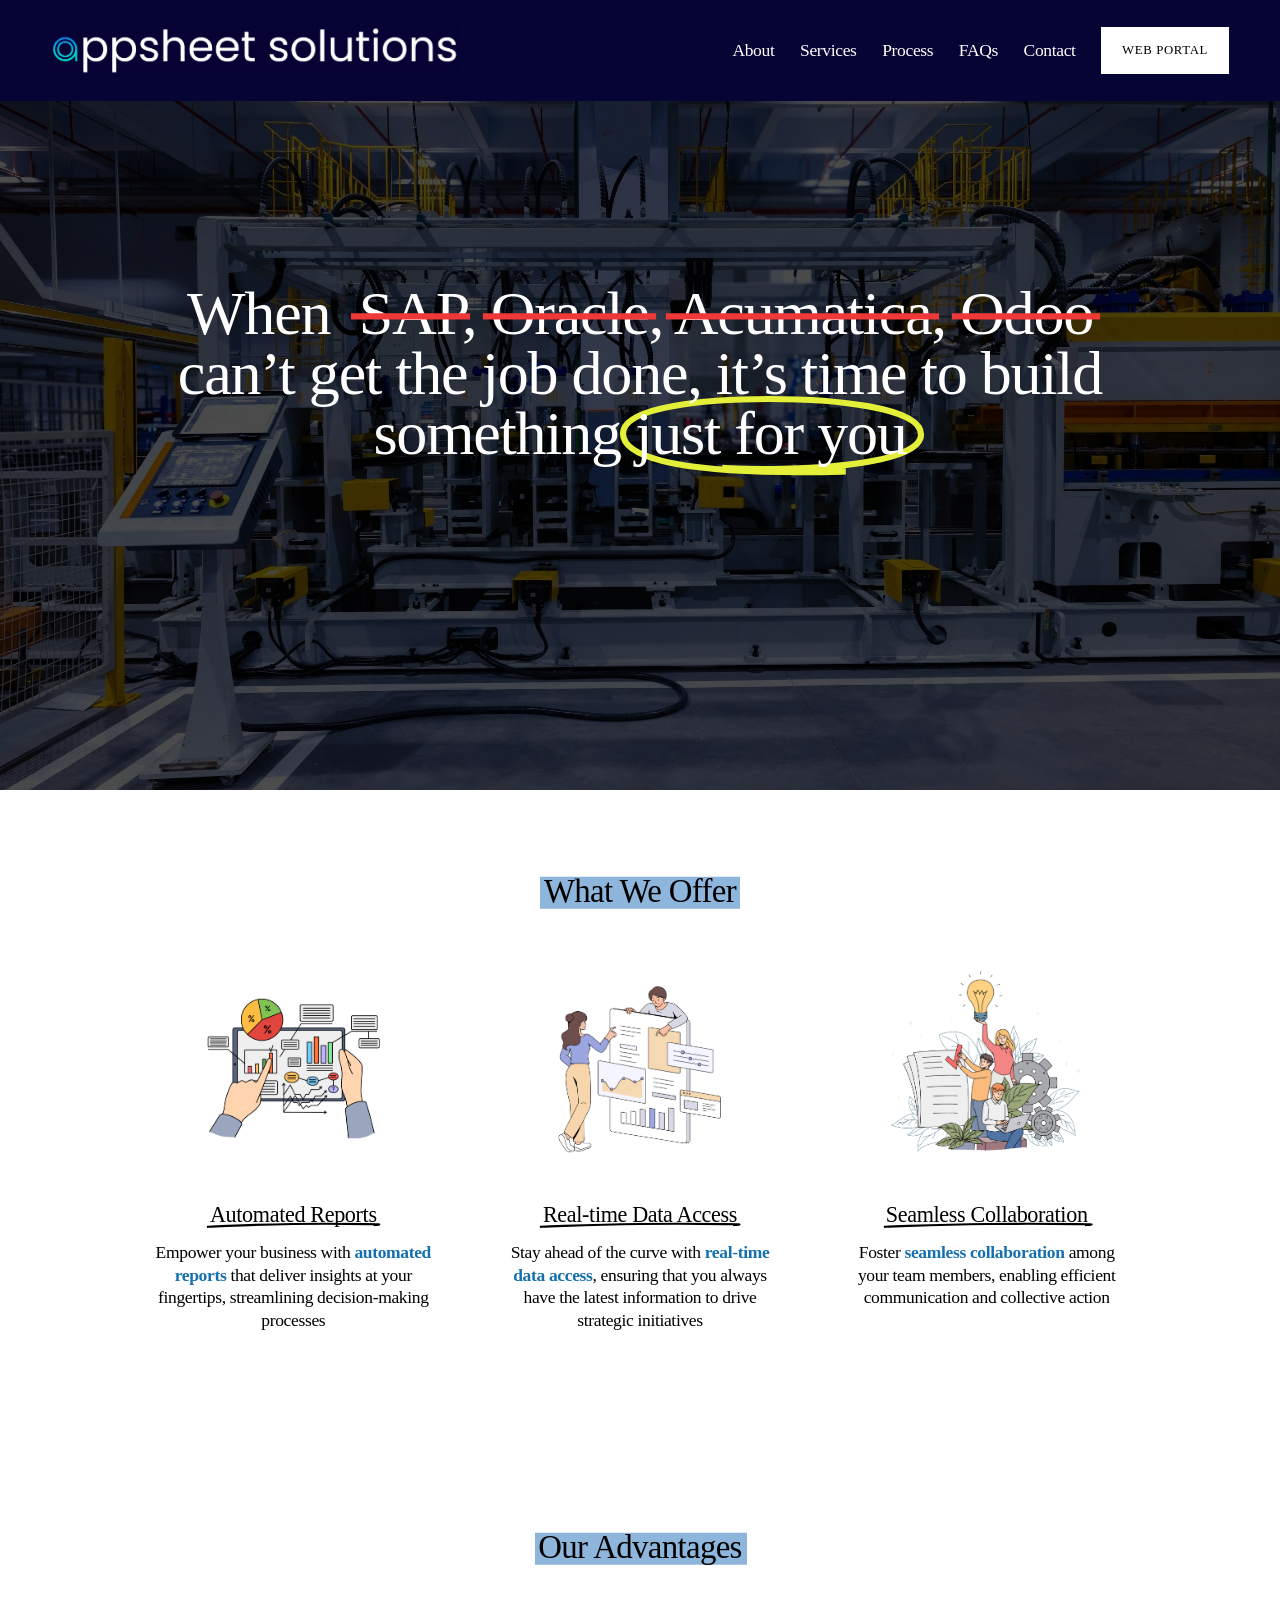
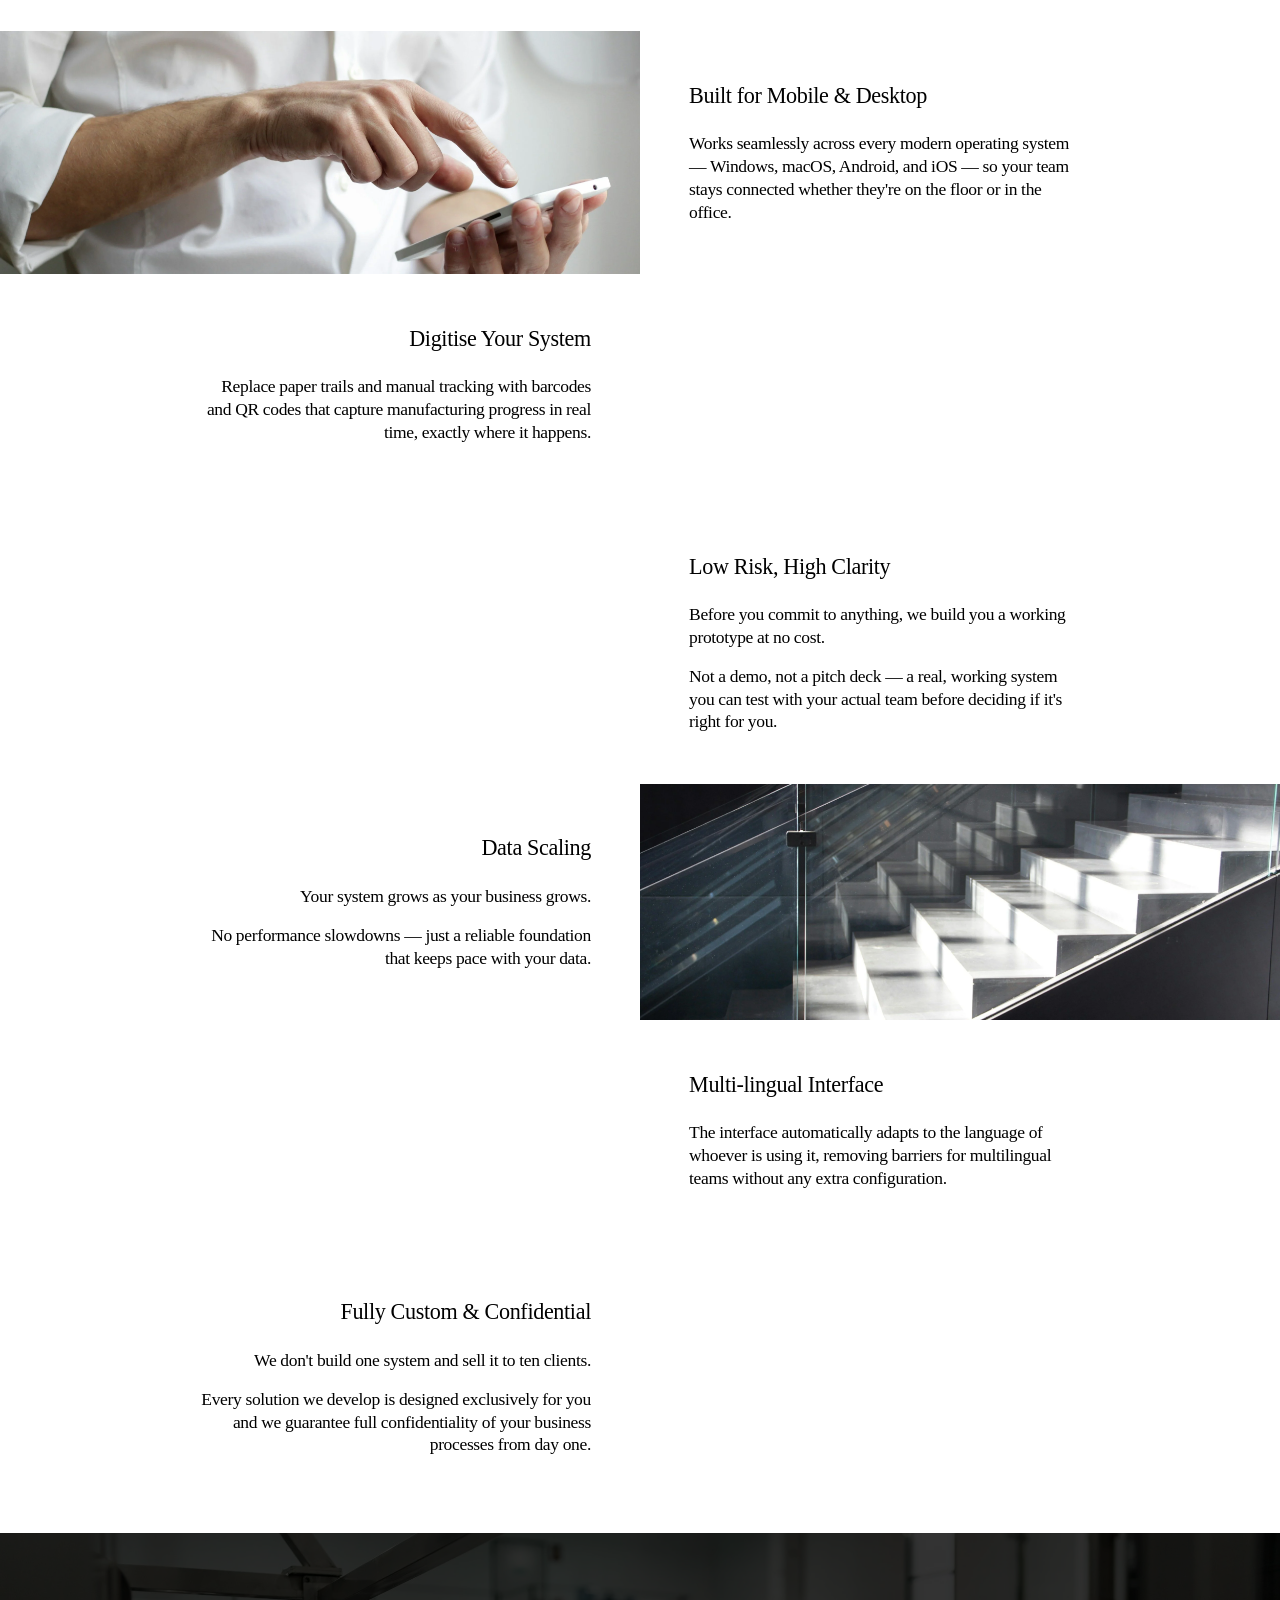
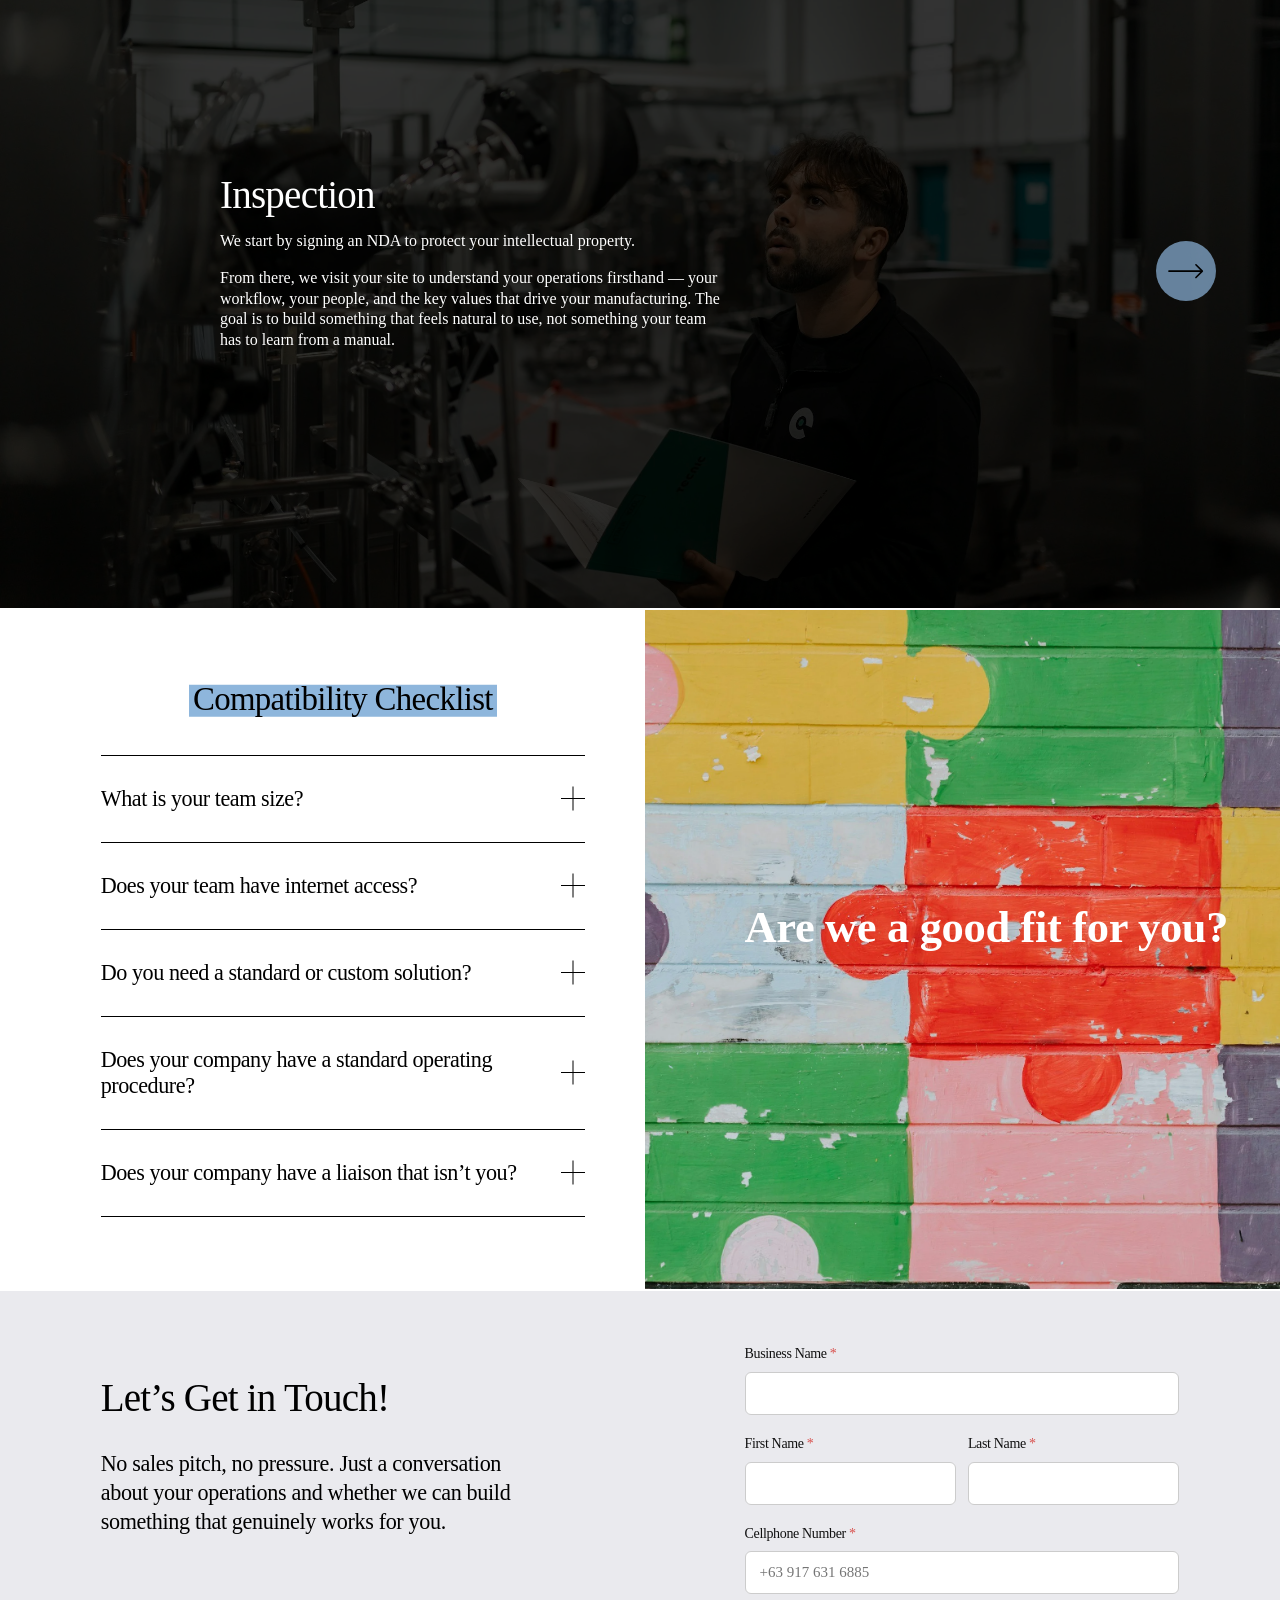
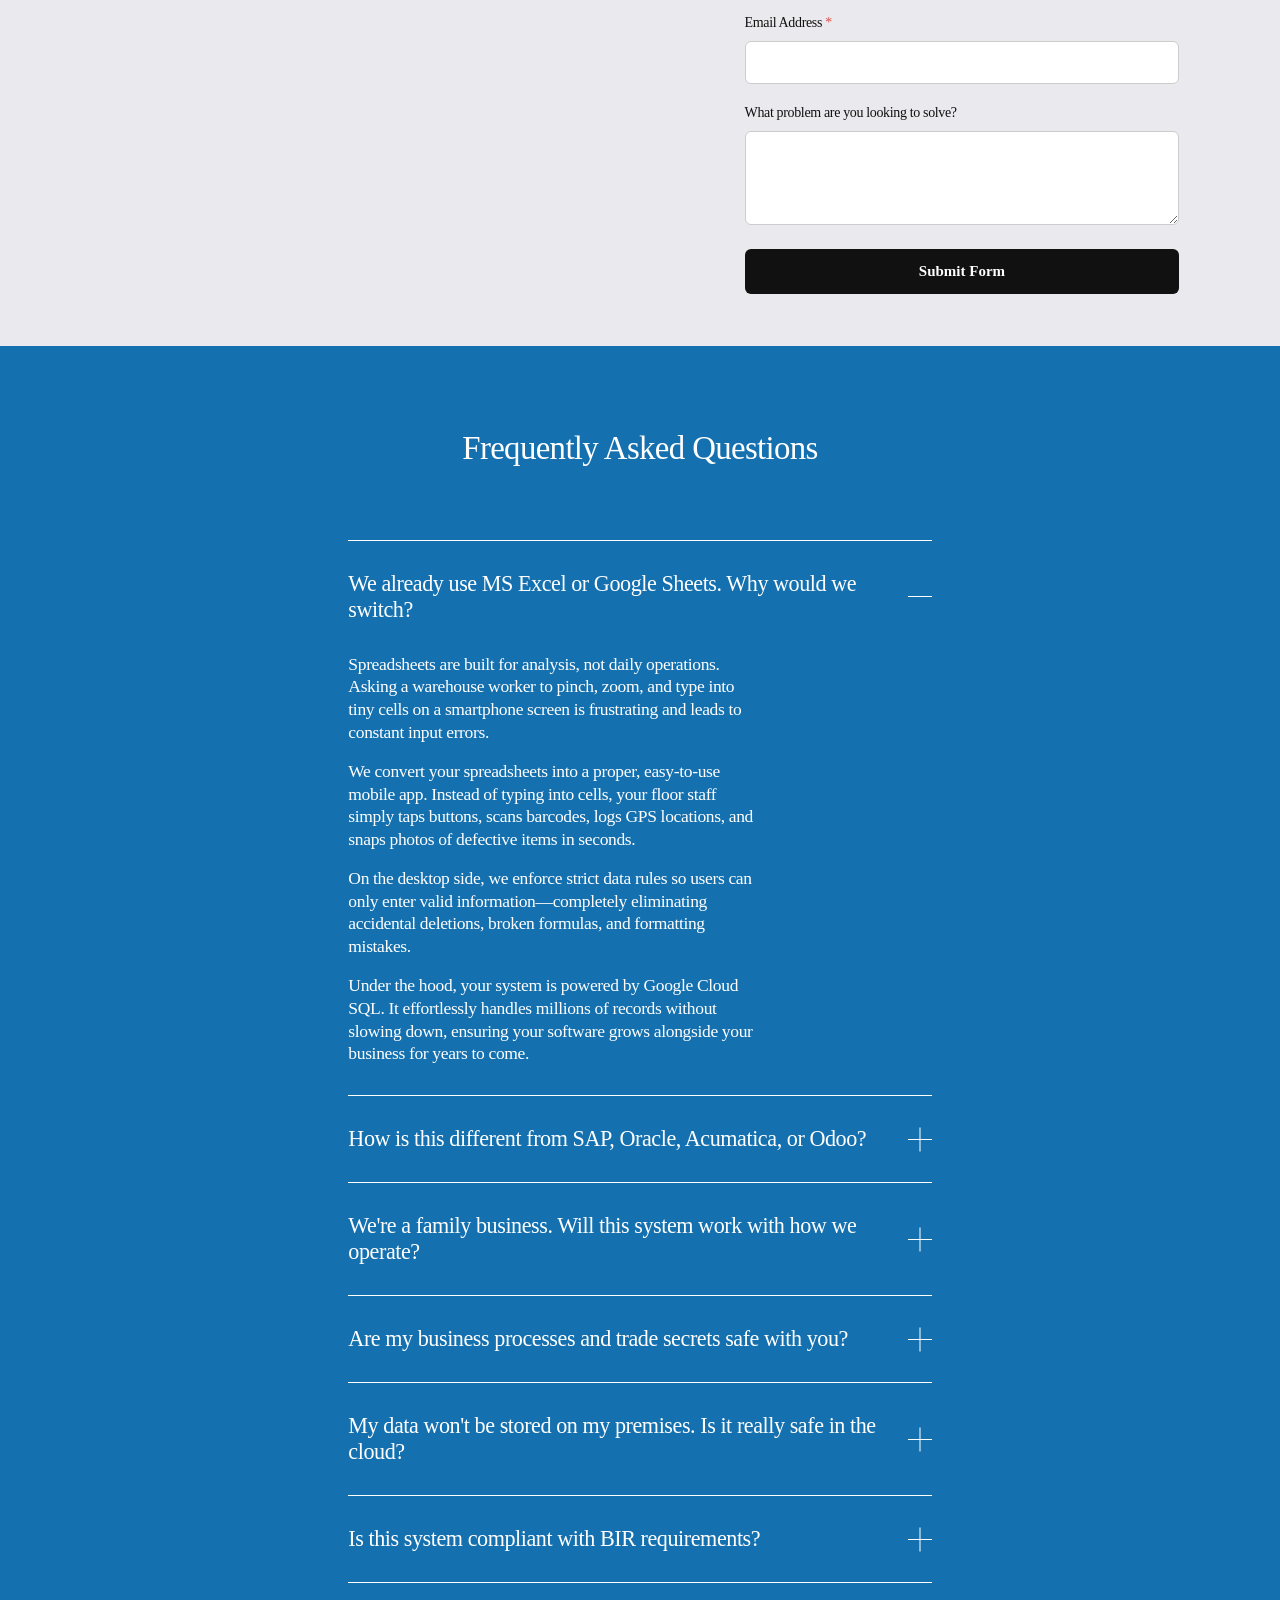
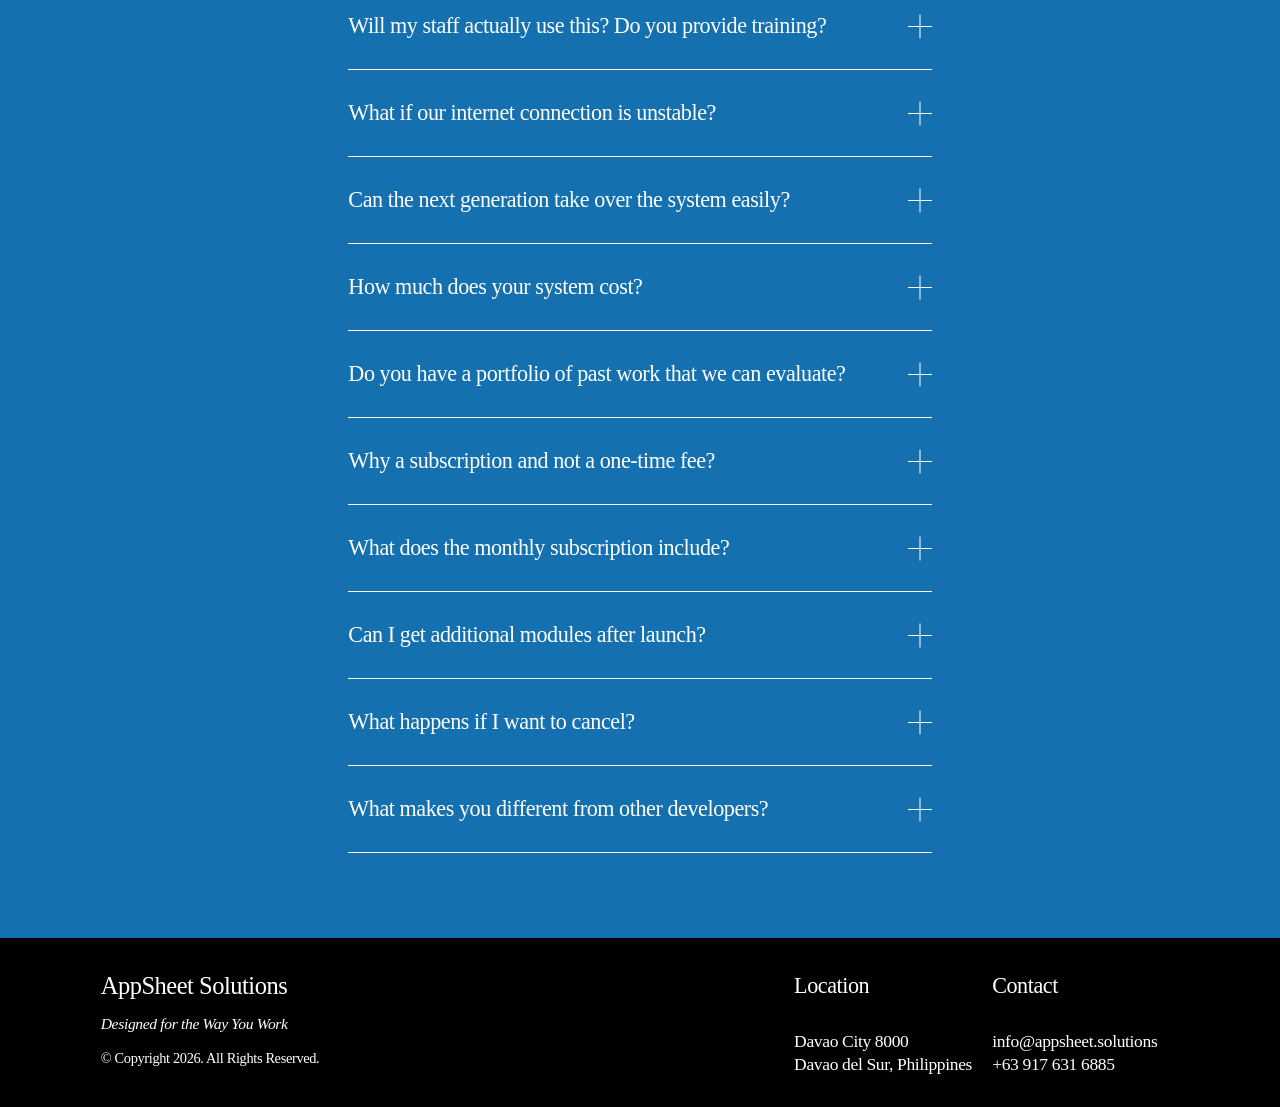
==== index.html @ 167e44cb "Update supported operating systems in index.html Removed Linux from the list of supported operating " ====
<!doctype html>
<html xmlns:og="http://opengraphprotocol.org/schema/" xmlns:fb="http://www.facebook.com/2008/fbml" lang="en-US"  >
  <head>
  <base href="">
  <script src="js/rerouter.js"></script>
    <meta http-equiv="X-UA-Compatible" content="IE=edge,chrome=1">
    <meta name="viewport" content="width=device-width, initial-scale=1">

<meta charset="utf-8" />
<title>AppSheet Solutions | Manufacturing Systems PH</title>
<meta http-equiv="Accept-CH" content="Sec-CH-UA-Platform-Version, Sec-CH-UA-Model" /><link rel="icon" type="image/x-icon" href="https://images.squarespace-cdn.com/content/v1/69ce52696c755a4b38df05c3/0b2b05ac-12fb-41da-8358-4ba5d9206247/favicon.ico"/>
<link rel="canonical" href="https://appsheet.solutions"/>
<meta property="og:site_name" content="AppSheet Solutions &#124; Manufacturing Systems PH"/>
<meta property="og:title" content="AppSheet Solutions | Manufacturing Systems PH"/>
<meta property="og:url" content="https://appsheet.solutions"/>
<meta property="og:type" content="website"/>
<meta property="og:description" content="Custom AppSheet manufacturing systems built for Filipino businesses. We replace SAP, Oracle, and Odoo with software designed around your exact workflow — built from scratch, right here in the Philippines."/>
<meta property="og:image" content="https://appsheet.solutions/images/appsheet-solutions-header-1.png"/>
<meta property="og:image:width" content="1500"/>
<meta property="og:image:height" content="184"/>
<meta itemprop="name" content="AppSheet Solutions &#124; Manufacturing Systems PH"/>
<meta itemprop="url" content="https://appsheet.solutions"/>
<meta itemprop="description" content="Custom AppSheet manufacturing systems built for Filipino businesses. We replace SAP, Oracle, and Odoo with software designed around your exact workflow — built from scratch, right here in the Philippines."/>
<meta itemprop="thumbnailUrl" content="images/appsheet-solutions-header-1.png"/>
<link rel="image_src" href="images/appsheet-solutions-header-1.png" />
<meta itemprop="image" content="images/appsheet-solutions-header-1.png"/>
<meta name="twitter:title" content="AppSheet Solutions &#124; Manufacturing Systems PH"/>
<meta name="twitter:image" content="https://appsheet.solutions/images/appsheet-solutions-header-1.png"/>
<meta name="twitter:url" content="https://appsheet.solutions"/>
<meta name="twitter:card" content="summary_large_image"/>
<meta name="twitter:description" content="Custom AppSheet manufacturing systems built for Filipino businesses. We replace SAP, Oracle, and Odoo with software designed around your exact workflow — built from scratch, right here in the Philippines."/>
<meta name="description" content="Custom AppSheet manufacturing systems built for Filipino businesses. We replace SAP, Oracle, and Odoo with software designed around your exact workflow — built from scratch, right here in the Philippines." />
<link rel="preconnect" href="https://images.squarespace-cdn.com">
<link rel="preconnect" href="https://file.squarespace-cdn.com" crossorigin>
<style data-sqsp-font-ids="6a313aef7d426c0f400804d1">
/* vietnamese */
@font-face {
  font-family: 'Roboto';
  font-style: italic;
  font-weight: 700;
  font-display: swap;
  src: url('https://file.squarespace-cdn.com/content/v2/namespaces/fonts/libraries/sqsp/assets/32124223-3d78-430f-818e-06aa11c55489/vietnamese.woff2') format('woff2');
  unicode-range: U+0102-0103, U+0110-0111, U+0128-0129, U+0168-0169, U+01A0-01A1, U+01AF-01B0, U+0300-0301, U+0303-0304, U+0308-0309, U+0323, U+0329, U+1EA0-1EF9, U+20AB;
}
/* math */
@font-face {
  font-family: 'Roboto';
  font-style: italic;
  font-weight: 700;
  font-display: swap;
  src: url('https://file.squarespace-cdn.com/content/v2/namespaces/fonts/libraries/sqsp/assets/8f957e17-9000-4298-8062-b8dabbbc923e/math.woff2') format('woff2');
  unicode-range: U+0302-0303, U+0305, U+0307-0308, U+0310, U+0312, U+0315, U+031A, U+0326-0327, U+032C, U+032F-0330, U+0332-0333, U+0338, U+033A, U+0346, U+034D, U+0391-03A1, U+03A3-03A9, U+03B1-03C9, U+03D1, U+03D5-03D6, U+03F0-03F1, U+03F4-03F5, U+2016-2017, U+2034-2038, U+203C, U+2040, U+2043, U+2047, U+2050, U+2057, U+205F, U+2070-2071, U+2074-208E, U+2090-209C, U+20D0-20DC, U+20E1, U+20E5-20EF, U+2100-2112, U+2114-2115, U+2117-2121, U+2123-214F, U+2190, U+2192, U+2194-21AE, U+21B0-21E5, U+21F1-21F2, U+21F4-2211, U+2213-2214, U+2216-22FF, U+2308-230B, U+2310, U+2319, U+231C-2321, U+2336-237A, U+237C, U+2395, U+239B-23B7, U+23D0, U+23DC-23E1, U+2474-2475, U+25AF, U+25B3, U+25B7, U+25BD, U+25C1, U+25CA, U+25CC, U+25FB, U+266D-266F, U+27C0-27FF, U+2900-2AFF, U+2B0E-2B11, U+2B30-2B4C, U+2BFE, U+3030, U+FF5B, U+FF5D, U+1D400-1D7FF, U+1EE00-1EEFF;
}
/* greek-ext */
@font-face {
  font-family: 'Roboto';
  font-style: italic;
  font-weight: 700;
  font-display: swap;
  src: url('https://file.squarespace-cdn.com/content/v2/namespaces/fonts/libraries/sqsp/assets/720d34a4-67e3-4587-9908-bd17ceb60725/greek-ext.woff2') format('woff2');
  unicode-range: U+1F00-1FFF;
}
/* symbols */
@font-face {
  font-family: 'Roboto';
  font-style: italic;
  font-weight: 700;
  font-display: swap;
  src: url('https://file.squarespace-cdn.com/content/v2/namespaces/fonts/libraries/sqsp/assets/19fac8d0-dc79-4015-8656-768da50a2a13/symbols.woff2') format('woff2');
  unicode-range: U+0001-000C, U+000E-001F, U+007F-009F, U+20DD-20E0, U+20E2-20E4, U+2150-218F, U+2190, U+2192, U+2194-2199, U+21AF, U+21E6-21F0, U+21F3, U+2218-2219, U+2299, U+22C4-22C6, U+2300-243F, U+2440-244A, U+2460-24FF, U+25A0-27BF, U+2800-28FF, U+2921-2922, U+2981, U+29BF, U+29EB, U+2B00-2BFF, U+4DC0-4DFF, U+FFF9-FFFB, U+10140-1018E, U+10190-1019C, U+101A0, U+101D0-101FD, U+102E0-102FB, U+10E60-10E7E, U+1D2C0-1D2D3, U+1D2E0-1D37F, U+1F000-1F0FF, U+1F100-1F1AD, U+1F1E6-1F1FF, U+1F30D-1F30F, U+1F315, U+1F31C, U+1F31E, U+1F320-1F32C, U+1F336, U+1F378, U+1F37D, U+1F382, U+1F393-1F39F, U+1F3A7-1F3A8, U+1F3AC-1F3AF, U+1F3C2, U+1F3C4-1F3C6, U+1F3CA-1F3CE, U+1F3D4-1F3E0, U+1F3ED, U+1F3F1-1F3F3, U+1F3F5-1F3F7, U+1F408, U+1F415, U+1F41F, U+1F426, U+1F43F, U+1F441-1F442, U+1F444, U+1F446-1F449, U+1F44C-1F44E, U+1F453, U+1F46A, U+1F47D, U+1F4A3, U+1F4B0, U+1F4B3, U+1F4B9, U+1F4BB, U+1F4BF, U+1F4C8-1F4CB, U+1F4D6, U+1F4DA, U+1F4DF, U+1F4E3-1F4E6, U+1F4EA-1F4ED, U+1F4F7, U+1F4F9-1F4FB, U+1F4FD-1F4FE, U+1F503, U+1F507-1F50B, U+1F50D, U+1F512-1F513, U+1F53E-1F54A, U+1F54F-1F5FA, U+1F610, U+1F650-1F67F, U+1F687, U+1F68D, U+1F691, U+1F694, U+1F698, U+1F6AD, U+1F6B2, U+1F6B9-1F6BA, U+1F6BC, U+1F6C6-1F6CF, U+1F6D3-1F6D7, U+1F6E0-1F6EA, U+1F6F0-1F6F3, U+1F6F7-1F6FC, U+1F700-1F7FF, U+1F800-1F80B, U+1F810-1F847, U+1F850-1F859, U+1F860-1F887, U+1F890-1F8AD, U+1F8B0-1F8BB, U+1F8C0-1F8C1, U+1F900-1F90B, U+1F93B, U+1F946, U+1F984, U+1F996, U+1F9E9, U+1FA00-1FA6F, U+1FA70-1FA7C, U+1FA80-1FA89, U+1FA8F-1FAC6, U+1FACE-1FADC, U+1FADF-1FAE9, U+1FAF0-1FAF8, U+1FB00-1FBFF;
}
/* greek */
@font-face {
  font-family: 'Roboto';
  font-style: italic;
  font-weight: 700;
  font-display: swap;
  src: url('https://file.squarespace-cdn.com/content/v2/namespaces/fonts/libraries/sqsp/assets/3a02bd10-119c-4f30-873d-73eab06f8462/greek.woff2') format('woff2');
  unicode-range: U+0370-0377, U+037A-037F, U+0384-038A, U+038C, U+038E-03A1, U+03A3-03FF;
}
/* cyrillic-ext */
@font-face {
  font-family: 'Roboto';
  font-style: italic;
  font-weight: 700;
  font-display: swap;
  src: url('https://file.squarespace-cdn.com/content/v2/namespaces/fonts/libraries/sqsp/assets/be933463-a4a6-4509-b5fb-f31eda8fbdef/cyrillic-ext.woff2') format('woff2');
  unicode-range: U+0460-052F, U+1C80-1C8A, U+20B4, U+2DE0-2DFF, U+A640-A69F, U+FE2E-FE2F;
}
/* latin */
@font-face {
  font-family: 'Roboto';
  font-style: italic;
  font-weight: 700;
  font-display: swap;
  src: url('https://file.squarespace-cdn.com/content/v2/namespaces/fonts/libraries/sqsp/assets/7eb1420a-ddb6-4804-ae07-1af5dfc2a7f5/latin.woff2') format('woff2');
  unicode-range: U+0000-00FF, U+0131, U+0152-0153, U+02BB-02BC, U+02C6, U+02DA, U+02DC, U+0304, U+0308, U+0329, U+2000-206F, U+20AC, U+2122, U+2191, U+2193, U+2212, U+2215, U+FEFF, U+FFFD;
}
/* latin-ext */
@font-face {
  font-family: 'Roboto';
  font-style: italic;
  font-weight: 700;
  font-display: swap;
  src: url('https://file.squarespace-cdn.com/content/v2/namespaces/fonts/libraries/sqsp/assets/a1817c48-4c90-4bc9-9077-0161466f6da9/latin-ext.woff2') format('woff2');
  unicode-range: U+0100-02BA, U+02BD-02C5, U+02C7-02CC, U+02CE-02D7, U+02DD-02FF, U+0304, U+0308, U+0329, U+1D00-1DBF, U+1E00-1E9F, U+1EF2-1EFF, U+2020, U+20A0-20AB, U+20AD-20C0, U+2113, U+2C60-2C7F, U+A720-A7FF;
}
/* cyrillic */
@font-face {
  font-family: 'Roboto';
  font-style: italic;
  font-weight: 700;
  font-display: swap;
  src: url('https://file.squarespace-cdn.com/content/v2/namespaces/fonts/libraries/sqsp/assets/b293b402-20dd-4f3e-85ca-99c8ea17fff2/cyrillic.woff2') format('woff2');
  unicode-range: U+0301, U+0400-045F, U+0490-0491, U+04B0-04B1, U+2116;
}
/* cyrillic */
@font-face {
  font-family: 'Roboto';
  font-style: normal;
  font-weight: 500;
  font-display: swap;
  src: url('https://file.squarespace-cdn.com/content/v2/namespaces/fonts/libraries/sqsp/assets/fad7ed37-0964-4ee5-b6b7-14b286a3828b/cyrillic.woff2') format('woff2');
  unicode-range: U+0301, U+0400-045F, U+0490-0491, U+04B0-04B1, U+2116;
}
/* symbols */
@font-face {
  font-family: 'Roboto';
  font-style: normal;
  font-weight: 500;
  font-display: swap;
  src: url('https://file.squarespace-cdn.com/content/v2/namespaces/fonts/libraries/sqsp/assets/e0092146-fb4f-45e2-a328-fbf71bfc1e8d/symbols.woff2') format('woff2');
  unicode-range: U+0001-000C, U+000E-001F, U+007F-009F, U+20DD-20E0, U+20E2-20E4, U+2150-218F, U+2190, U+2192, U+2194-2199, U+21AF, U+21E6-21F0, U+21F3, U+2218-2219, U+2299, U+22C4-22C6, U+2300-243F, U+2440-244A, U+2460-24FF, U+25A0-27BF, U+2800-28FF, U+2921-2922, U+2981, U+29BF, U+29EB, U+2B00-2BFF, U+4DC0-4DFF, U+FFF9-FFFB, U+10140-1018E, U+10190-1019C, U+101A0, U+101D0-101FD, U+102E0-102FB, U+10E60-10E7E, U+1D2C0-1D2D3, U+1D2E0-1D37F, U+1F000-1F0FF, U+1F100-1F1AD, U+1F1E6-1F1FF, U+1F30D-1F30F, U+1F315, U+1F31C, U+1F31E, U+1F320-1F32C, U+1F336, U+1F378, U+1F37D, U+1F382, U+1F393-1F39F, U+1F3A7-1F3A8, U+1F3AC-1F3AF, U+1F3C2, U+1F3C4-1F3C6, U+1F3CA-1F3CE, U+1F3D4-1F3E0, U+1F3ED, U+1F3F1-1F3F3, U+1F3F5-1F3F7, U+1F408, U+1F415, U+1F41F, U+1F426, U+1F43F, U+1F441-1F442, U+1F444, U+1F446-1F449, U+1F44C-1F44E, U+1F453, U+1F46A, U+1F47D, U+1F4A3, U+1F4B0, U+1F4B3, U+1F4B9, U+1F4BB, U+1F4BF, U+1F4C8-1F4CB, U+1F4D6, U+1F4DA, U+1F4DF, U+1F4E3-1F4E6, U+1F4EA-1F4ED, U+1F4F7, U+1F4F9-1F4FB, U+1F4FD-1F4FE, U+1F503, U+1F507-1F50B, U+1F50D, U+1F512-1F513, U+1F53E-1F54A, U+1F54F-1F5FA, U+1F610, U+1F650-1F67F, U+1F687, U+1F68D, U+1F691, U+1F694, U+1F698, U+1F6AD, U+1F6B2, U+1F6B9-1F6BA, U+1F6BC, U+1F6C6-1F6CF, U+1F6D3-1F6D7, U+1F6E0-1F6EA, U+1F6F0-1F6F3, U+1F6F7-1F6FC, U+1F700-1F7FF, U+1F800-1F80B, U+1F810-1F847, U+1F850-1F859, U+1F860-1F887, U+1F890-1F8AD, U+1F8B0-1F8BB, U+1F8C0-1F8C1, U+1F900-1F90B, U+1F93B, U+1F946, U+1F984, U+1F996, U+1F9E9, U+1FA00-1FA6F, U+1FA70-1FA7C, U+1FA80-1FA89, U+1FA8F-1FAC6, U+1FACE-1FADC, U+1FADF-1FAE9, U+1FAF0-1FAF8, U+1FB00-1FBFF;
}
/* vietnamese */
@font-face {
  font-family: 'Roboto';
  font-style: normal;
  font-weight: 500;
  font-display: swap;
  src: url('https://file.squarespace-cdn.com/content/v2/namespaces/fonts/libraries/sqsp/assets/56fce481-1cf3-4a34-b102-0b61183f3b4e/vietnamese.woff2') format('woff2');
  unicode-range: U+0102-0103, U+0110-0111, U+0128-0129, U+0168-0169, U+01A0-01A1, U+01AF-01B0, U+0300-0301, U+0303-0304, U+0308-0309, U+0323, U+0329, U+1EA0-1EF9, U+20AB;
}
/* math */
@font-face {
  font-family: 'Roboto';
  font-style: normal;
  font-weight: 500;
  font-display: swap;
  src: url('https://file.squarespace-cdn.com/content/v2/namespaces/fonts/libraries/sqsp/assets/fb416ef7-5714-4e63-b91c-d9f6d8f9afa0/math.woff2') format('woff2');
  unicode-range: U+0302-0303, U+0305, U+0307-0308, U+0310, U+0312, U+0315, U+031A, U+0326-0327, U+032C, U+032F-0330, U+0332-0333, U+0338, U+033A, U+0346, U+034D, U+0391-03A1, U+03A3-03A9, U+03B1-03C9, U+03D1, U+03D5-03D6, U+03F0-03F1, U+03F4-03F5, U+2016-2017, U+2034-2038, U+203C, U+2040, U+2043, U+2047, U+2050, U+2057, U+205F, U+2070-2071, U+2074-208E, U+2090-209C, U+20D0-20DC, U+20E1, U+20E5-20EF, U+2100-2112, U+2114-2115, U+2117-2121, U+2123-214F, U+2190, U+2192, U+2194-21AE, U+21B0-21E5, U+21F1-21F2, U+21F4-2211, U+2213-2214, U+2216-22FF, U+2308-230B, U+2310, U+2319, U+231C-2321, U+2336-237A, U+237C, U+2395, U+239B-23B7, U+23D0, U+23DC-23E1, U+2474-2475, U+25AF, U+25B3, U+25B7, U+25BD, U+25C1, U+25CA, U+25CC, U+25FB, U+266D-266F, U+27C0-27FF, U+2900-2AFF, U+2B0E-2B11, U+2B30-2B4C, U+2BFE, U+3030, U+FF5B, U+FF5D, U+1D400-1D7FF, U+1EE00-1EEFF;
}
/* greek-ext */
@font-face {
  font-family: 'Roboto';
  font-style: normal;
  font-weight: 500;
  font-display: swap;
  src: url('https://file.squarespace-cdn.com/content/v2/namespaces/fonts/libraries/sqsp/assets/72a07353-5b69-441d-af71-e3effebb7f1b/greek-ext.woff2') format('woff2');
  unicode-range: U+1F00-1FFF;
}
/* latin */
@font-face {
  font-family: 'Roboto';
  font-style: normal;
  font-weight: 500;
  font-display: swap;
  src: url('https://file.squarespace-cdn.com/content/v2/namespaces/fonts/libraries/sqsp/assets/49329ce9-f793-425f-af67-20bbe10ae35e/latin.woff2') format('woff2');
  unicode-range: U+0000-00FF, U+0131, U+0152-0153, U+02BB-02BC, U+02C6, U+02DA, U+02DC, U+0304, U+0308, U+0329, U+2000-206F, U+20AC, U+2122, U+2191, U+2193, U+2212, U+2215, U+FEFF, U+FFFD;
}
/* latin-ext */
@font-face {
  font-family: 'Roboto';
  font-style: normal;
  font-weight: 500;
  font-display: swap;
  src: url('https://file.squarespace-cdn.com/content/v2/namespaces/fonts/libraries/sqsp/assets/4aae9f5f-c8d9-4b2e-b72e-7d819d59f66b/latin-ext.woff2') format('woff2');
  unicode-range: U+0100-02BA, U+02BD-02C5, U+02C7-02CC, U+02CE-02D7, U+02DD-02FF, U+0304, U+0308, U+0329, U+1D00-1DBF, U+1E00-1E9F, U+1EF2-1EFF, U+2020, U+20A0-20AB, U+20AD-20C0, U+2113, U+2C60-2C7F, U+A720-A7FF;
}
/* cyrillic-ext */
@font-face {
  font-family: 'Roboto';
  font-style: normal;
  font-weight: 500;
  font-display: swap;
  src: url('https://file.squarespace-cdn.com/content/v2/namespaces/fonts/libraries/sqsp/assets/0e7ed652-a5f2-40d2-a066-7cb9a2b10e8b/cyrillic-ext.woff2') format('woff2');
  unicode-range: U+0460-052F, U+1C80-1C8A, U+20B4, U+2DE0-2DFF, U+A640-A69F, U+FE2E-FE2F;
}
/* greek */
@font-face {
  font-family: 'Roboto';
  font-style: normal;
  font-weight: 500;
  font-display: swap;
  src: url('https://file.squarespace-cdn.com/content/v2/namespaces/fonts/libraries/sqsp/assets/11e271d1-ca90-414b-a4cb-990271d6237c/greek.woff2') format('woff2');
  unicode-range: U+0370-0377, U+037A-037F, U+0384-038A, U+038C, U+038E-03A1, U+03A3-03FF;
}
/* math */
@font-face {
  font-family: 'Roboto';
  font-style: normal;
  font-weight: 400;
  font-display: swap;
  src: url('https://file.squarespace-cdn.com/content/v2/namespaces/fonts/libraries/sqsp/assets/8a9618fb-2f5c-401e-903f-4f3e76d46ee3/math.woff2') format('woff2');
  unicode-range: U+0302-0303, U+0305, U+0307-0308, U+0310, U+0312, U+0315, U+031A, U+0326-0327, U+032C, U+032F-0330, U+0332-0333, U+0338, U+033A, U+0346, U+034D, U+0391-03A1, U+03A3-03A9, U+03B1-03C9, U+03D1, U+03D5-03D6, U+03F0-03F1, U+03F4-03F5, U+2016-2017, U+2034-2038, U+203C, U+2040, U+2043, U+2047, U+2050, U+2057, U+205F, U+2070-2071, U+2074-208E, U+2090-209C, U+20D0-20DC, U+20E1, U+20E5-20EF, U+2100-2112, U+2114-2115, U+2117-2121, U+2123-214F, U+2190, U+2192, U+2194-21AE, U+21B0-21E5, U+21F1-21F2, U+21F4-2211, U+2213-2214, U+2216-22FF, U+2308-230B, U+2310, U+2319, U+231C-2321, U+2336-237A, U+237C, U+2395, U+239B-23B7, U+23D0, U+23DC-23E1, U+2474-2475, U+25AF, U+25B3, U+25B7, U+25BD, U+25C1, U+25CA, U+25CC, U+25FB, U+266D-266F, U+27C0-27FF, U+2900-2AFF, U+2B0E-2B11, U+2B30-2B4C, U+2BFE, U+3030, U+FF5B, U+FF5D, U+1D400-1D7FF, U+1EE00-1EEFF;
}
/* greek-ext */
@font-face {
  font-family: 'Roboto';
  font-style: normal;
  font-weight: 400;
  font-display: swap;
  src: url('https://file.squarespace-cdn.com/content/v2/namespaces/fonts/libraries/sqsp/assets/e7721029-9c93-41a2-9c65-a50bc7ee984c/greek-ext.woff2') format('woff2');
  unicode-range: U+1F00-1FFF;
}
/* latin */
@font-face {
  font-family: 'Roboto';
  font-style: normal;
  font-weight: 400;
  font-display: swap;
  src: url('https://file.squarespace-cdn.com/content/v2/namespaces/fonts/libraries/sqsp/assets/74534a3f-2c12-4fac-b36b-7d5fffdca709/latin.woff2') format('woff2');
  unicode-range: U+0000-00FF, U+0131, U+0152-0153, U+02BB-02BC, U+02C6, U+02DA, U+02DC, U+0304, U+0308, U+0329, U+2000-206F, U+20AC, U+2122, U+2191, U+2193, U+2212, U+2215, U+FEFF, U+FFFD;
}
/* greek */
@font-face {
  font-family: 'Roboto';
  font-style: normal;
  font-weight: 400;
  font-display: swap;
  src: url('https://file.squarespace-cdn.com/content/v2/namespaces/fonts/libraries/sqsp/assets/8c396c29-f890-459f-b884-db4d54948998/greek.woff2') format('woff2');
  unicode-range: U+0370-0377, U+037A-037F, U+0384-038A, U+038C, U+038E-03A1, U+03A3-03FF;
}
/* latin-ext */
@font-face {
  font-family: 'Roboto';
  font-style: normal;
  font-weight: 400;
  font-display: swap;
  src: url('https://file.squarespace-cdn.com/content/v2/namespaces/fonts/libraries/sqsp/assets/b6a444ac-6c80-4487-a860-e33cd6d5cf98/latin-ext.woff2') format('woff2');
  unicode-range: U+0100-02BA, U+02BD-02C5, U+02C7-02CC, U+02CE-02D7, U+02DD-02FF, U+0304, U+0308, U+0329, U+1D00-1DBF, U+1E00-1E9F, U+1EF2-1EFF, U+2020, U+20A0-20AB, U+20AD-20C0, U+2113, U+2C60-2C7F, U+A720-A7FF;
}
/* vietnamese */
@font-face {
  font-family: 'Roboto';
  font-style: normal;
  font-weight: 400;
  font-display: swap;
  src: url('https://file.squarespace-cdn.com/content/v2/namespaces/fonts/libraries/sqsp/assets/8123d4cd-3a2a-4166-b38e-b779581b81d3/vietnamese.woff2') format('woff2');
  unicode-range: U+0102-0103, U+0110-0111, U+0128-0129, U+0168-0169, U+01A0-01A1, U+01AF-01B0, U+0300-0301, U+0303-0304, U+0308-0309, U+0323, U+0329, U+1EA0-1EF9, U+20AB;
}
/* cyrillic */
@font-face {
  font-family: 'Roboto';
  font-style: normal;
  font-weight: 400;
  font-display: swap;
  src: url('https://file.squarespace-cdn.com/content/v2/namespaces/fonts/libraries/sqsp/assets/12708170-a296-4d2c-a4f4-3dd81b4d8208/cyrillic.woff2') format('woff2');
  unicode-range: U+0301, U+0400-045F, U+0490-0491, U+04B0-04B1, U+2116;
}
/* symbols */
@font-face {
  font-family: 'Roboto';
  font-style: normal;
  font-weight: 400;
  font-display: swap;
  src: url('https://file.squarespace-cdn.com/content/v2/namespaces/fonts/libraries/sqsp/assets/0875af1a-79ef-4b4e-9f6c-f03b4dff8766/symbols.woff2') format('woff2');
  unicode-range: U+0001-000C, U+000E-001F, U+007F-009F, U+20DD-20E0, U+20E2-20E4, U+2150-218F, U+2190, U+2192, U+2194-2199, U+21AF, U+21E6-21F0, U+21F3, U+2218-2219, U+2299, U+22C4-22C6, U+2300-243F, U+2440-244A, U+2460-24FF, U+25A0-27BF, U+2800-28FF, U+2921-2922, U+2981, U+29BF, U+29EB, U+2B00-2BFF, U+4DC0-4DFF, U+FFF9-FFFB, U+10140-1018E, U+10190-1019C, U+101A0, U+101D0-101FD, U+102E0-102FB, U+10E60-10E7E, U+1D2C0-1D2D3, U+1D2E0-1D37F, U+1F000-1F0FF, U+1F100-1F1AD, U+1F1E6-1F1FF, U+1F30D-1F30F, U+1F315, U+1F31C, U+1F31E, U+1F320-1F32C, U+1F336, U+1F378, U+1F37D, U+1F382, U+1F393-1F39F, U+1F3A7-1F3A8, U+1F3AC-1F3AF, U+1F3C2, U+1F3C4-1F3C6, U+1F3CA-1F3CE, U+1F3D4-1F3E0, U+1F3ED, U+1F3F1-1F3F3, U+1F3F5-1F3F7, U+1F408, U+1F415, U+1F41F, U+1F426, U+1F43F, U+1F441-1F442, U+1F444, U+1F446-1F449, U+1F44C-1F44E, U+1F453, U+1F46A, U+1F47D, U+1F4A3, U+1F4B0, U+1F4B3, U+1F4B9, U+1F4BB, U+1F4BF, U+1F4C8-1F4CB, U+1F4D6, U+1F4DA, U+1F4DF, U+1F4E3-1F4E6, U+1F4EA-1F4ED, U+1F4F7, U+1F4F9-1F4FB, U+1F4FD-1F4FE, U+1F503, U+1F507-1F50B, U+1F50D, U+1F512-1F513, U+1F53E-1F54A, U+1F54F-1F5FA, U+1F610, U+1F650-1F67F, U+1F687, U+1F68D, U+1F691, U+1F694, U+1F698, U+1F6AD, U+1F6B2, U+1F6B9-1F6BA, U+1F6BC, U+1F6C6-1F6CF, U+1F6D3-1F6D7, U+1F6E0-1F6EA, U+1F6F0-1F6F3, U+1F6F7-1F6FC, U+1F700-1F7FF, U+1F800-1F80B, U+1F810-1F847, U+1F850-1F859, U+1F860-1F887, U+1F890-1F8AD, U+1F8B0-1F8BB, U+1F8C0-1F8C1, U+1F900-1F90B, U+1F93B, U+1F946, U+1F984, U+1F996, U+1F9E9, U+1FA00-1FA6F, U+1FA70-1FA7C, U+1FA80-1FA89, U+1FA8F-1FAC6, U+1FACE-1FADC, U+1FADF-1FAE9, U+1FAF0-1FAF8, U+1FB00-1FBFF;
}
/* cyrillic-ext */
@font-face {
  font-family: 'Roboto';
  font-style: normal;
  font-weight: 400;
  font-display: swap;
  src: url('https://file.squarespace-cdn.com/content/v2/namespaces/fonts/libraries/sqsp/assets/417a6222-09a6-4e22-9cbf-b14450e5089a/cyrillic-ext.woff2') format('woff2');
  unicode-range: U+0460-052F, U+1C80-1C8A, U+20B4, U+2DE0-2DFF, U+A640-A69F, U+FE2E-FE2F;
}
/* symbols */
@font-face {
  font-family: 'Roboto';
  font-style: normal;
  font-weight: 700;
  font-display: swap;
  src: url('https://file.squarespace-cdn.com/content/v2/namespaces/fonts/libraries/sqsp/assets/9923be8d-a99f-49a2-b2fd-bae522842ba5/symbols.woff2') format('woff2');
  unicode-range: U+0001-000C, U+000E-001F, U+007F-009F, U+20DD-20E0, U+20E2-20E4, U+2150-218F, U+2190, U+2192, U+2194-2199, U+21AF, U+21E6-21F0, U+21F3, U+2218-2219, U+2299, U+22C4-22C6, U+2300-243F, U+2440-244A, U+2460-24FF, U+25A0-27BF, U+2800-28FF, U+2921-2922, U+2981, U+29BF, U+29EB, U+2B00-2BFF, U+4DC0-4DFF, U+FFF9-FFFB, U+10140-1018E, U+10190-1019C, U+101A0, U+101D0-101FD, U+102E0-102FB, U+10E60-10E7E, U+1D2C0-1D2D3, U+1D2E0-1D37F, U+1F000-1F0FF, U+1F100-1F1AD, U+1F1E6-1F1FF, U+1F30D-1F30F, U+1F315, U+1F31C, U+1F31E, U+1F320-1F32C, U+1F336, U+1F378, U+1F37D, U+1F382, U+1F393-1F39F, U+1F3A7-1F3A8, U+1F3AC-1F3AF, U+1F3C2, U+1F3C4-1F3C6, U+1F3CA-1F3CE, U+1F3D4-1F3E0, U+1F3ED, U+1F3F1-1F3F3, U+1F3F5-1F3F7, U+1F408, U+1F415, U+1F41F, U+1F426, U+1F43F, U+1F441-1F442, U+1F444, U+1F446-1F449, U+1F44C-1F44E, U+1F453, U+1F46A, U+1F47D, U+1F4A3, U+1F4B0, U+1F4B3, U+1F4B9, U+1F4BB, U+1F4BF, U+1F4C8-1F4CB, U+1F4D6, U+1F4DA, U+1F4DF, U+1F4E3-1F4E6, U+1F4EA-1F4ED, U+1F4F7, U+1F4F9-1F4FB, U+1F4FD-1F4FE, U+1F503, U+1F507-1F50B, U+1F50D, U+1F512-1F513, U+1F53E-1F54A, U+1F54F-1F5FA, U+1F610, U+1F650-1F67F, U+1F687, U+1F68D, U+1F691, U+1F694, U+1F698, U+1F6AD, U+1F6B2, U+1F6B9-1F6BA, U+1F6BC, U+1F6C6-1F6CF, U+1F6D3-1F6D7, U+1F6E0-1F6EA, U+1F6F0-1F6F3, U+1F6F7-1F6FC, U+1F700-1F7FF, U+1F800-1F80B, U+1F810-1F847, U+1F850-1F859, U+1F860-1F887, U+1F890-1F8AD, U+1F8B0-1F8BB, U+1F8C0-1F8C1, U+1F900-1F90B, U+1F93B, U+1F946, U+1F984, U+1F996, U+1F9E9, U+1FA00-1FA6F, U+1FA70-1FA7C, U+1FA80-1FA89, U+1FA8F-1FAC6, U+1FACE-1FADC, U+1FADF-1FAE9, U+1FAF0-1FAF8, U+1FB00-1FBFF;
}
/* cyrillic-ext */
@font-face {
  font-family: 'Roboto';
  font-style: normal;
  font-weight: 700;
  font-display: swap;
  src: url('https://file.squarespace-cdn.com/content/v2/namespaces/fonts/libraries/sqsp/assets/6a29584f-d3e3-4df6-aa10-438bbe84154c/cyrillic-ext.woff2') format('woff2');
  unicode-range: U+0460-052F, U+1C80-1C8A, U+20B4, U+2DE0-2DFF, U+A640-A69F, U+FE2E-FE2F;
}
/* vietnamese */
@font-face {
  font-family: 'Roboto';
  font-style: normal;
  font-weight: 700;
  font-display: swap;
  src: url('https://file.squarespace-cdn.com/content/v2/namespaces/fonts/libraries/sqsp/assets/6d95ad77-e6be-4fca-a1d0-be405a16636e/vietnamese.woff2') format('woff2');
  unicode-range: U+0102-0103, U+0110-0111, U+0128-0129, U+0168-0169, U+01A0-01A1, U+01AF-01B0, U+0300-0301, U+0303-0304, U+0308-0309, U+0323, U+0329, U+1EA0-1EF9, U+20AB;
}
/* latin */
@font-face {
  font-family: 'Roboto';
  font-style: normal;
  font-weight: 700;
  font-display: swap;
  src: url('https://file.squarespace-cdn.com/content/v2/namespaces/fonts/libraries/sqsp/assets/c5eb5305-ba43-45a4-97e1-2fcb7b175375/latin.woff2') format('woff2');
  unicode-range: U+0000-00FF, U+0131, U+0152-0153, U+02BB-02BC, U+02C6, U+02DA, U+02DC, U+0304, U+0308, U+0329, U+2000-206F, U+20AC, U+2122, U+2191, U+2193, U+2212, U+2215, U+FEFF, U+FFFD;
}
/* cyrillic */
@font-face {
  font-family: 'Roboto';
  font-style: normal;
  font-weight: 700;
  font-display: swap;
  src: url('https://file.squarespace-cdn.com/content/v2/namespaces/fonts/libraries/sqsp/assets/dc9f925f-96f9-45dd-8ee0-5d18b8bff025/cyrillic.woff2') format('woff2');
  unicode-range: U+0301, U+0400-045F, U+0490-0491, U+04B0-04B1, U+2116;
}
/* latin-ext */
@font-face {
  font-family: 'Roboto';
  font-style: normal;
  font-weight: 700;
  font-display: swap;
  src: url('https://file.squarespace-cdn.com/content/v2/namespaces/fonts/libraries/sqsp/assets/0bf6b02d-72f7-4a4a-b433-cd007998fec7/latin-ext.woff2') format('woff2');
  unicode-range: U+0100-02BA, U+02BD-02C5, U+02C7-02CC, U+02CE-02D7, U+02DD-02FF, U+0304, U+0308, U+0329, U+1D00-1DBF, U+1E00-1E9F, U+1EF2-1EFF, U+2020, U+20A0-20AB, U+20AD-20C0, U+2113, U+2C60-2C7F, U+A720-A7FF;
}
/* math */
@font-face {
  font-family: 'Roboto';
  font-style: normal;
  font-weight: 700;
  font-display: swap;
  src: url('https://file.squarespace-cdn.com/content/v2/namespaces/fonts/libraries/sqsp/assets/a3bf04da-357d-4409-b9fd-f0ea12312937/math.woff2') format('woff2');
  unicode-range: U+0302-0303, U+0305, U+0307-0308, U+0310, U+0312, U+0315, U+031A, U+0326-0327, U+032C, U+032F-0330, U+0332-0333, U+0338, U+033A, U+0346, U+034D, U+0391-03A1, U+03A3-03A9, U+03B1-03C9, U+03D1, U+03D5-03D6, U+03F0-03F1, U+03F4-03F5, U+2016-2017, U+2034-2038, U+203C, U+2040, U+2043, U+2047, U+2050, U+2057, U+205F, U+2070-2071, U+2074-208E, U+2090-209C, U+20D0-20DC, U+20E1, U+20E5-20EF, U+2100-2112, U+2114-2115, U+2117-2121, U+2123-214F, U+2190, U+2192, U+2194-21AE, U+21B0-21E5, U+21F1-21F2, U+21F4-2211, U+2213-2214, U+2216-22FF, U+2308-230B, U+2310, U+2319, U+231C-2321, U+2336-237A, U+237C, U+2395, U+239B-23B7, U+23D0, U+23DC-23E1, U+2474-2475, U+25AF, U+25B3, U+25B7, U+25BD, U+25C1, U+25CA, U+25CC, U+25FB, U+266D-266F, U+27C0-27FF, U+2900-2AFF, U+2B0E-2B11, U+2B30-2B4C, U+2BFE, U+3030, U+FF5B, U+FF5D, U+1D400-1D7FF, U+1EE00-1EEFF;
}
/* greek */
@font-face {
  font-family: 'Roboto';
  font-style: normal;
  font-weight: 700;
  font-display: swap;
  src: url('https://file.squarespace-cdn.com/content/v2/namespaces/fonts/libraries/sqsp/assets/173c33cf-d1cb-443b-895a-813cec1f5ecd/greek.woff2') format('woff2');
  unicode-range: U+0370-0377, U+037A-037F, U+0384-038A, U+038C, U+038E-03A1, U+03A3-03FF;
}
/* greek-ext */
@font-face {
  font-family: 'Roboto';
  font-style: normal;
  font-weight: 700;
  font-display: swap;
  src: url('https://file.squarespace-cdn.com/content/v2/namespaces/fonts/libraries/sqsp/assets/598477ce-56af-4bab-bb7e-d9907ec93691/greek-ext.woff2') format('woff2');
  unicode-range: U+1F00-1FFF;
}
/* symbols */
@font-face {
  font-family: 'Roboto';
  font-style: italic;
  font-weight: 400;
  font-display: swap;
  src: url('https://file.squarespace-cdn.com/content/v2/namespaces/fonts/libraries/sqsp/assets/eaedd48f-746c-4c2e-b2db-d48b6c870667/symbols.woff2') format('woff2');
  unicode-range: U+0001-000C, U+000E-001F, U+007F-009F, U+20DD-20E0, U+20E2-20E4, U+2150-218F, U+2190, U+2192, U+2194-2199, U+21AF, U+21E6-21F0, U+21F3, U+2218-2219, U+2299, U+22C4-22C6, U+2300-243F, U+2440-244A, U+2460-24FF, U+25A0-27BF, U+2800-28FF, U+2921-2922, U+2981, U+29BF, U+29EB, U+2B00-2BFF, U+4DC0-4DFF, U+FFF9-FFFB, U+10140-1018E, U+10190-1019C, U+101A0, U+101D0-101FD, U+102E0-102FB, U+10E60-10E7E, U+1D2C0-1D2D3, U+1D2E0-1D37F, U+1F000-1F0FF, U+1F100-1F1AD, U+1F1E6-1F1FF, U+1F30D-1F30F, U+1F315, U+1F31C, U+1F31E, U+1F320-1F32C, U+1F336, U+1F378, U+1F37D, U+1F382, U+1F393-1F39F, U+1F3A7-1F3A8, U+1F3AC-1F3AF, U+1F3C2, U+1F3C4-1F3C6, U+1F3CA-1F3CE, U+1F3D4-1F3E0, U+1F3ED, U+1F3F1-1F3F3, U+1F3F5-1F3F7, U+1F408, U+1F415, U+1F41F, U+1F426, U+1F43F, U+1F441-1F442, U+1F444, U+1F446-1F449, U+1F44C-1F44E, U+1F453, U+1F46A, U+1F47D, U+1F4A3, U+1F4B0, U+1F4B3, U+1F4B9, U+1F4BB, U+1F4BF, U+1F4C8-1F4CB, U+1F4D6, U+1F4DA, U+1F4DF, U+1F4E3-1F4E6, U+1F4EA-1F4ED, U+1F4F7, U+1F4F9-1F4FB, U+1F4FD-1F4FE, U+1F503, U+1F507-1F50B, U+1F50D, U+1F512-1F513, U+1F53E-1F54A, U+1F54F-1F5FA, U+1F610, U+1F650-1F67F, U+1F687, U+1F68D, U+1F691, U+1F694, U+1F698, U+1F6AD, U+1F6B2, U+1F6B9-1F6BA, U+1F6BC, U+1F6C6-1F6CF, U+1F6D3-1F6D7, U+1F6E0-1F6EA, U+1F6F0-1F6F3, U+1F6F7-1F6FC, U+1F700-1F7FF, U+1F800-1F80B, U+1F810-1F847, U+1F850-1F859, U+1F860-1F887, U+1F890-1F8AD, U+1F8B0-1F8BB, U+1F8C0-1F8C1, U+1F900-1F90B, U+1F93B, U+1F946, U+1F984, U+1F996, U+1F9E9, U+1FA00-1FA6F, U+1FA70-1FA7C, U+1FA80-1FA89, U+1FA8F-1FAC6, U+1FACE-1FADC, U+1FADF-1FAE9, U+1FAF0-1FAF8, U+1FB00-1FBFF;
}
/* vietnamese */
@font-face {
  font-family: 'Roboto';
  font-style: italic;
  font-weight: 400;
  font-display: swap;
  src: url('https://file.squarespace-cdn.com/content/v2/namespaces/fonts/libraries/sqsp/assets/bc3b5741-31aa-4a38-86bb-c92ccd55e4d6/vietnamese.woff2') format('woff2');
  unicode-range: U+0102-0103, U+0110-0111, U+0128-0129, U+0168-0169, U+01A0-01A1, U+01AF-01B0, U+0300-0301, U+0303-0304, U+0308-0309, U+0323, U+0329, U+1EA0-1EF9, U+20AB;
}
/* latin */
@font-face {
  font-family: 'Roboto';
  font-style: italic;
  font-weight: 400;
  font-display: swap;
  src: url('https://file.squarespace-cdn.com/content/v2/namespaces/fonts/libraries/sqsp/assets/d9f07c49-3a67-44d8-a6b9-96c939bbf95c/latin.woff2') format('woff2');
  unicode-range: U+0000-00FF, U+0131, U+0152-0153, U+02BB-02BC, U+02C6, U+02DA, U+02DC, U+0304, U+0308, U+0329, U+2000-206F, U+20AC, U+2122, U+2191, U+2193, U+2212, U+2215, U+FEFF, U+FFFD;
}
/* latin-ext */
@font-face {
  font-family: 'Roboto';
  font-style: italic;
  font-weight: 400;
  font-display: swap;
  src: url('https://file.squarespace-cdn.com/content/v2/namespaces/fonts/libraries/sqsp/assets/946703fa-9be2-4b1e-af83-b4884329a920/latin-ext.woff2') format('woff2');
  unicode-range: U+0100-02BA, U+02BD-02C5, U+02C7-02CC, U+02CE-02D7, U+02DD-02FF, U+0304, U+0308, U+0329, U+1D00-1DBF, U+1E00-1E9F, U+1EF2-1EFF, U+2020, U+20A0-20AB, U+20AD-20C0, U+2113, U+2C60-2C7F, U+A720-A7FF;
}
/* greek-ext */
@font-face {
  font-family: 'Roboto';
  font-style: italic;
  font-weight: 400;
  font-display: swap;
  src: url('https://file.squarespace-cdn.com/content/v2/namespaces/fonts/libraries/sqsp/assets/c3c3c3f9-2206-4e91-b50a-9cc40ee6254b/greek-ext.woff2') format('woff2');
  unicode-range: U+1F00-1FFF;
}
/* greek */
@font-face {
  font-family: 'Roboto';
  font-style: italic;
  font-weight: 400;
  font-display: swap;
  src: url('https://file.squarespace-cdn.com/content/v2/namespaces/fonts/libraries/sqsp/assets/9b6e9e40-9d0c-4530-abe2-1470b4e15e8e/greek.woff2') format('woff2');
  unicode-range: U+0370-0377, U+037A-037F, U+0384-038A, U+038C, U+038E-03A1, U+03A3-03FF;
}
/* cyrillic */
@font-face {
  font-family: 'Roboto';
  font-style: italic;
  font-weight: 400;
  font-display: swap;
  src: url('https://file.squarespace-cdn.com/content/v2/namespaces/fonts/libraries/sqsp/assets/48bc963e-491b-4fe6-8d9b-4df80d499f69/cyrillic.woff2') format('woff2');
  unicode-range: U+0301, U+0400-045F, U+0490-0491, U+04B0-04B1, U+2116;
}
/* math */
@font-face {
  font-family: 'Roboto';
  font-style: italic;
  font-weight: 400;
  font-display: swap;
  src: url('https://file.squarespace-cdn.com/content/v2/namespaces/fonts/libraries/sqsp/assets/e7379238-9010-4b86-b5f4-4d9e069f10f6/math.woff2') format('woff2');
  unicode-range: U+0302-0303, U+0305, U+0307-0308, U+0310, U+0312, U+0315, U+031A, U+0326-0327, U+032C, U+032F-0330, U+0332-0333, U+0338, U+033A, U+0346, U+034D, U+0391-03A1, U+03A3-03A9, U+03B1-03C9, U+03D1, U+03D5-03D6, U+03F0-03F1, U+03F4-03F5, U+2016-2017, U+2034-2038, U+203C, U+2040, U+2043, U+2047, U+2050, U+2057, U+205F, U+2070-2071, U+2074-208E, U+2090-209C, U+20D0-20DC, U+20E1, U+20E5-20EF, U+2100-2112, U+2114-2115, U+2117-2121, U+2123-214F, U+2190, U+2192, U+2194-21AE, U+21B0-21E5, U+21F1-21F2, U+21F4-2211, U+2213-2214, U+2216-22FF, U+2308-230B, U+2310, U+2319, U+231C-2321, U+2336-237A, U+237C, U+2395, U+239B-23B7, U+23D0, U+23DC-23E1, U+2474-2475, U+25AF, U+25B3, U+25B7, U+25BD, U+25C1, U+25CA, U+25CC, U+25FB, U+266D-266F, U+27C0-27FF, U+2900-2AFF, U+2B0E-2B11, U+2B30-2B4C, U+2BFE, U+3030, U+FF5B, U+FF5D, U+1D400-1D7FF, U+1EE00-1EEFF;
}
/* cyrillic-ext */
@font-face {
  font-family: 'Roboto';
  font-style: italic;
  font-weight: 400;
  font-display: swap;
  src: url('https://file.squarespace-cdn.com/content/v2/namespaces/fonts/libraries/sqsp/assets/8b697f0b-bab1-4da8-92df-b7b8eb07fc1c/cyrillic-ext.woff2') format('woff2');
  unicode-range: U+0460-052F, U+1C80-1C8A, U+20B4, U+2DE0-2DFF, U+A640-A69F, U+FE2E-FE2F;
}
</style><script type="text/javascript"  defer="true" nomodule="nomodule" src="js/legacy.js"></script>
<script type="text/javascript"  defer="true" src="js/modern.js"></script>
<script data-name="static-context">Static = window.Static || {}; Static.SQUARESPACE_CONTEXT = {"betaFeatureFlags":["public_api_discounts_enabled","new_stacked_index","enable_modernized_standalone_pages_kill_switch","nested_categories","enable_modernized_pdp_m3_fluid","campaigns_import_discounts","campaigns_merch_state","i18n_beta_website_locales","campaigns_discount_section_in_automations","output_template_css_assets","supports_versioned_template_assets","enable_modernized_pdp_m3_layout_ux","member_areas_feature","marketing_automations","contacts_and_campaigns_redesign","marketing_landing_page","enable_modernized_standalone_pages","campaigns_new_image_layout_picker","campaigns_thumbnail_layout","commerce_product_payment_plan_editing","override_block_styles","modernized-pdp-m2-enabled","enable_form_submission_trigger","campaigns_table_v2","scripts_defer","campaigns_discount_section_in_blasts"],"facebookAppId":"314192535267336","facebookApiVersion":"v6.0","rollups":{"squarespace-announcement-bar":{"js":"js/announcement-bar-d4678424f437df6d-min.en-us.js"},"squarespace-audio-player":{"css":"css/audio-player-b05f5197a871c566-min.en-us.css","js":"js/audio-player-514542fb02d4df02-min.en-us.js"},"squarespace-blog-collection-list":{"css":"css/blog-collection-list-b4046463b72f34e2-min.en-us.css","js":"js/blog-collection-list-804d48b04f8cd8a1-min.en-us.js"},"squarespace-calendar-block-renderer":{"css":"css/calendar-block-renderer-c3fef2a497c8e56b-min.en-us.css","js":"js/calendar-block-renderer-f0e137ac37b7f0da-min.en-us.js"},"squarespace-chartjs-helpers":{"css":"css/chartjs-helpers-96b256171ee039c1-min.en-us.css","js":"js/chartjs-helpers-09376c2f45ec20f7-min.en-us.js"},"squarespace-comments":{"css":"css/comments-a36683985f50ad04-min.en-us.css","js":"js/comments-0735903c3390a85b-min.en-us.js"},"squarespace-custom-css-popup":{"css":"css/custom-css-popup-73960f21c0cb9638-min.en-us.css","js":"js/custom-css-popup-42e962b319f0f4b8-min.en-us.js"},"squarespace-dialog":{"css":"css/dialog-86aacd645d83874c-min.en-us.css","js":"js/dialog-bd29ca2eee5f2e9b-min.en-us.js"},"squarespace-events-collection":{"css":"css/events-collection-c3fef2a497c8e56b-min.en-us.css","js":"js/events-collection-13c2437af94dafdd-min.en-us.js"},"squarespace-form-rendering-utils":{"js":"js/form-rendering-utils-8fe5c1b8f6959960-min.en-us.js"},"squarespace-forms":{"css":"css/forms-0afd3c6ac30bbab1-min.en-us.css","js":"js/forms-0dcfd8c7776077c9-min.en-us.js"},"squarespace-gallery-collection-list":{"css":"css/gallery-collection-list-b4046463b72f34e2-min.en-us.css","js":"js/gallery-collection-list-7b9e3df420b8fb7f-min.en-us.js"},"squarespace-image-zoom":{"css":"css/image-zoom-b4046463b72f34e2-min.en-us.css","js":"js/image-zoom-8fb2d4ed417f5ff2-min.en-us.js"},"squarespace-pinterest":{"css":"css/pinterest-b4046463b72f34e2-min.en-us.css","js":"js/pinterest-968984184bd859b5-min.en-us.js"},"squarespace-popup-overlay":{"css":"css/popup-overlay-b742b752f5880972-min.en-us.css","js":"js/popup-overlay-e88a7350201cc845-min.en-us.js"},"squarespace-product-quick-view":{"css":"css/product-quick-view-0afd3c6ac30bbab1-min.en-us.css","js":"js/product-quick-view-513b4e12764095c4-min.en-us.js"},"squarespace-products-collection-item-v2":{"css":"css/products-collection-item-v2-b4046463b72f34e2-min.en-us.css","js":"js/products-collection-item-v2-99be948a1d39ff28-min.en-us.js"},"squarespace-products-collection-list-v2":{"css":"css/products-collection-list-v2-b4046463b72f34e2-min.en-us.css","js":"js/products-collection-list-v2-776747e4add9de69-min.en-us.js"},"squarespace-search-page":{"css":"css/search-page-90a67fc09b9b32c6-min.en-us.css","js":"js/search-page-1721871070660031-min.en-us.js"},"squarespace-search-preview":{"js":"js/search-preview-f97149f7780b93e3-min.en-us.js"},"squarespace-simple-liking":{"css":"css/simple-liking-701bf8bbc05ec6aa-min.en-us.css","js":"js/simple-liking-69bfa10d1d97bade-min.en-us.js"},"squarespace-social-buttons":{"css":"css/social-buttons-95032e5fa98e47a5-min.en-us.css","js":"js/social-buttons-e24c985bee0ba84a-min.en-us.js"},"squarespace-tourdates":{"css":"css/tourdates-b4046463b72f34e2-min.en-us.css","js":"js/tourdates-02b44412c18997bc-min.en-us.js"},"squarespace-website-overlays-manager":{"css":"css/website-overlays-manager-07ea5a4e004e6710-min.en-us.css","js":"js/website-overlays-manager-2c682d73aea4d0be-min.en-us.js"}},"pageType":2,"website":{"id":"69ce52696c755a4b38df05c3","captchaSettings":{"enabledForDonations":false},"cloneable":false,"contentModifiedOn":1775130161684,"formattingLocale":"en-US","fullSiteTitle":"AppSheet Solutions | Manufacturing Systems PH","identifier":"cow-gopher-lkh6","imageMetadataProcessingEnabled":false,"isHstsEnabled":true,"language":"en-US","logoImageId":"69ce6c0ee259ea539d6a55fc","mobileLogoImageId":"69ce6c1757a2fb0b1b8a1ecb","primaryDomain":"www.appsheet.solutions","screenshotId":"0df024136944d71af146aee2666da3b1b378fe6b9b0d831060e4d4215a03eb4a","shareButtonOptions":{"4":true,"6":true,"3":true,"8":true,"2":true,"7":true,"1":true},"showOwnerLogin":false,"siteDescription":"","siteStatus":{},"siteTitle":"AppSheet Solutions | Manufacturing Systems PH","sslSetting":3,"timeZone":"Asia/Manila","translationLocale":"en-US","typekitId":"","websiteType":4,"hasBeenCloneable":false,"statsMigrated":false,"authenticUrl":"https://appsheet-solutions.github.io/site","baseUrl":"https://appsheet-solutions.github.io/site","internalUrl":"https://cow-gopher-lkh6.squarespace.com","logoImageUrl":"images/appsheet-solutions-header.png","machineTimeZoneOffset":28800000,"mobileLogoImageUrl":"images/appsheet-solutions-header.png","timeZoneAbbr":"PST","timeZoneOffset":28800000},"websiteSettings":{"id":"69ce52696c755a4b38df05c6","websiteId":"69ce52696c755a4b38df05c3","subjects":[],"country":"PH","state":"","simpleLikingEnabled":true,"popupOverlaySettings":{"style":1,"enabledPages":[]},"commentLikesAllowed":true,"commentAnonAllowed":true,"commentThreaded":true,"commentApprovalRequired":false,"commentAvatarsOn":true,"commentSortType":2,"commentFlagThreshold":0,"commentFlagsAllowed":true,"commentEnableByDefault":true,"commentDisableAfterDaysDefault":0,"disqusShortname":"","commentsEnabled":false,"storeSettings":{"returnPolicy":null,"termsOfService":null,"privacyPolicy":null,"expressCheckout":false,"continueShoppingLinkUrl":"/","useLightCart":false,"showNoteField":false,"shippingCountryDefaultValue":"US","billToShippingDefaultValue":false,"showShippingPhoneNumber":true,"isShippingPhoneRequired":false,"showBillingPhoneNumber":true,"isBillingPhoneRequired":false,"currenciesSupported":["USD","CAD","GBP","AUD","EUR","CHF","NOK","SEK","DKK","NZD","SGD","MXN","HKD","CZK","ILS","MYR","RUB","PHP","PLN","THB","BRL","ARS","COP","IDR","INR","JPY","ZAR","KRW"],"defaultCurrency":"USD","selectedCurrency":"PHP","measurementStandard":2,"showCustomCheckoutForm":false,"checkoutPageMarketingOptInEnabled":true,"enableMailingListOptInByDefault":false,"sameAsRetailLocation":false,"merchandisingSettings":{"scarcityEnabledOnProductItems":false,"scarcityEnabledOnProductBlocks":false,"scarcityMessageType":"DEFAULT_SCARCITY_MESSAGE","scarcityThreshold":10,"multipleQuantityAllowedForServices":true,"restockNotificationsEnabled":false,"restockNotificationsMailingListSignUpEnabled":false,"relatedProductsEnabled":false,"relatedProductsOrdering":"random","soldOutVariantsDropdownDisabled":false,"productComposerOptedIn":false,"productComposerABTestOptedOut":false,"productReviewsEnabled":false},"minimumOrderSubtotalEnabled":false,"minimumOrderSubtotal":{"currency":"PHP","value":"0.00"},"addToCartConfirmationType":2,"isLive":false,"multipleQuantityAllowedForServices":true},"useEscapeKeyToLogin":false,"ssBadgeType":1,"ssBadgePosition":4,"ssBadgeVisibility":1,"ssBadgeDevices":1,"pinterestOverlayOptions":{"mode":"disabled"},"userAccountsSettings":{"loginAllowed":true,"signupAllowed":true}},"cookieSettings":{"isCookieBannerEnabled":false,"isRestrictiveCookiePolicyEnabled":false,"cookieBannerText":"","cookieBannerTheme":"","cookieBannerVariant":"","cookieBannerPosition":"","cookieBannerCtaVariant":"","cookieBannerCtaText":"","cookieBannerAcceptType":"OPT_IN","cookieBannerOptOutCtaText":"","cookieBannerHasOptOut":false,"cookieBannerHasManageCookies":true,"cookieBannerManageCookiesLabel":"","cookieBannerSavedPreferencesText":"","cookieBannerSavedPreferencesLayout":"PILL"},"websiteCloneable":false,"collection":{"title":"Home","id":"69ce52696c755a4b38df05da","fullUrl":"/","type":10,"permissionType":1},"subscribed":false,"appDomain":"squarespace.com","templateTweakable":true,"tweakJSON":{"form-use-theme-colors":"true","header-logo-height":"50px","header-mobile-logo-max-height":"30px","header-vert-padding":"2vw","header-width":"Full","maxPageWidth":"2000px","mobile-header-vert-padding":"6vw","pagePadding":"4vw","tweak-blog-alternating-side-by-side-image-aspect-ratio":"1:1 Square","tweak-blog-alternating-side-by-side-image-spacing":"6%","tweak-blog-alternating-side-by-side-meta-spacing":"20px","tweak-blog-alternating-side-by-side-primary-meta":"Categories","tweak-blog-alternating-side-by-side-read-more-spacing":"20px","tweak-blog-alternating-side-by-side-secondary-meta":"Date","tweak-blog-basic-grid-columns":"3","tweak-blog-basic-grid-image-aspect-ratio":"3:2 Standard","tweak-blog-basic-grid-image-spacing":"35px","tweak-blog-basic-grid-meta-spacing":"25px","tweak-blog-basic-grid-primary-meta":"Categories","tweak-blog-basic-grid-read-more-spacing":"20px","tweak-blog-basic-grid-secondary-meta":"Date","tweak-blog-item-custom-width":"50","tweak-blog-item-show-author-profile":"false","tweak-blog-item-width":"Medium","tweak-blog-masonry-columns":"2","tweak-blog-masonry-horizontal-spacing":"30px","tweak-blog-masonry-image-spacing":"20px","tweak-blog-masonry-meta-spacing":"20px","tweak-blog-masonry-primary-meta":"Categories","tweak-blog-masonry-read-more-spacing":"20px","tweak-blog-masonry-secondary-meta":"Date","tweak-blog-masonry-vertical-spacing":"30px","tweak-blog-side-by-side-image-aspect-ratio":"1:1 Square","tweak-blog-side-by-side-image-spacing":"6%","tweak-blog-side-by-side-meta-spacing":"20px","tweak-blog-side-by-side-primary-meta":"Categories","tweak-blog-side-by-side-read-more-spacing":"20px","tweak-blog-side-by-side-secondary-meta":"Date","tweak-blog-single-column-image-spacing":"50px","tweak-blog-single-column-meta-spacing":"30px","tweak-blog-single-column-primary-meta":"Categories","tweak-blog-single-column-read-more-spacing":"15px","tweak-blog-single-column-secondary-meta":"Date","tweak-events-stacked-show-thumbnails":"true","tweak-events-stacked-thumbnail-size":"3:2 Standard","tweak-fixed-header":"true","tweak-fixed-header-style":"Scroll Back","tweak-global-animations-animation-curve":"ease","tweak-global-animations-animation-delay":"0.1s","tweak-global-animations-animation-duration":"0.1s","tweak-global-animations-animation-style":"fade","tweak-global-animations-animation-type":"none","tweak-global-animations-complexity-level":"detailed","tweak-global-animations-enabled":"false","tweak-portfolio-grid-basic-custom-height":"50","tweak-portfolio-grid-overlay-custom-height":"50","tweak-portfolio-hover-follow-acceleration":"10%","tweak-portfolio-hover-follow-animation-duration":"Fast","tweak-portfolio-hover-follow-animation-type":"Fade","tweak-portfolio-hover-follow-delimiter":"Bullet","tweak-portfolio-hover-follow-front":"false","tweak-portfolio-hover-follow-layout":"Inline","tweak-portfolio-hover-follow-size":"50","tweak-portfolio-hover-follow-text-spacing-x":"1.5","tweak-portfolio-hover-follow-text-spacing-y":"1.5","tweak-portfolio-hover-static-animation-duration":"Fast","tweak-portfolio-hover-static-animation-type":"Fade","tweak-portfolio-hover-static-delimiter":"Hyphen","tweak-portfolio-hover-static-front":"true","tweak-portfolio-hover-static-layout":"Inline","tweak-portfolio-hover-static-size":"50","tweak-portfolio-hover-static-text-spacing-x":"1.5","tweak-portfolio-hover-static-text-spacing-y":"1.5","tweak-portfolio-index-background-animation-duration":"Medium","tweak-portfolio-index-background-animation-type":"Fade","tweak-portfolio-index-background-custom-height":"50","tweak-portfolio-index-background-delimiter":"None","tweak-portfolio-index-background-height":"Large","tweak-portfolio-index-background-horizontal-alignment":"Center","tweak-portfolio-index-background-link-format":"Stacked","tweak-portfolio-index-background-persist":"false","tweak-portfolio-index-background-vertical-alignment":"Middle","tweak-portfolio-index-background-width":"Full","tweak-transparent-header":"false"},"templateId":"5c5a519771c10ba3470d8101","templateVersion":"7.1","pageFeatures":[1,2,4],"gmRenderKey":"QUl6YVN5Q0JUUk9xNkx1dkZfSUUxcjQ2LVQ0QWVUU1YtMGQ3bXk4","templateScriptsRootUrl":"https://static1.squarespace.com/static/vta/5c5a519771c10ba3470d8101/scripts/","impersonatedSession":false,"tzData":{"zones":[[480,"Phil","+08/+09",null]],"rules":{"Phil":[]}},"showAnnouncementBar":false,"recaptchaEnterpriseContext":{"recaptchaEnterpriseSiteKey":"6LdDFQwjAAAAAPigEvvPgEVbb7QBm-TkVJdDTlAv"},"i18nContext":{"timeZoneData":{"id":"Asia/Manila","name":"Philippine Time"}},"env":"PRODUCTION","visitorFormContext":{"formFieldFormats":{"initialPhoneFormat":{"id":0,"type":"PHONE_NUMBER","country":"PH","labelLocale":"en-US","fields":[{"type":"SEPARATOR","label":"(","identifier":"LeftParen","length":0,"required":false,"metadata":{}},{"type":"FIELD","label":"1","identifier":"1","length":3,"required":false,"metadata":{}},{"type":"SEPARATOR","label":")","identifier":"RightParen","length":0,"required":false,"metadata":{}},{"type":"SEPARATOR","label":" ","identifier":"Space","length":0,"required":false,"metadata":{}},{"type":"FIELD","label":"2","identifier":"2","length":3,"required":false,"metadata":{}},{"type":"SEPARATOR","label":" ","identifier":"Space","length":0,"required":false,"metadata":{}},{"type":"FIELD","label":"3","identifier":"3","length":14,"required":false,"metadata":{}}]},"initialNameOrder":"GIVEN_FIRST","initialAddressFormat":{"id":0,"type":"ADDRESS","country":"PH","labelLocale":"en","fields":[{"type":"FIELD","label":"Address Line 1","identifier":"Line1","length":0,"required":true,"metadata":{"autocomplete":"address-line1"}},{"type":"SEPARATOR","label":"\n","identifier":"Newline","length":0,"required":false,"metadata":{}},{"type":"FIELD","label":"Address Line 2","identifier":"Line2","length":0,"required":false,"metadata":{"autocomplete":"address-line2"}},{"type":"SEPARATOR","label":"\n","identifier":"Newline","length":0,"required":false,"metadata":{}},{"type":"SEPARATOR","label":",","identifier":"Comma","length":0,"required":false,"metadata":{}},{"type":"SEPARATOR","label":" ","identifier":"Space","length":0,"required":false,"metadata":{}},{"type":"FIELD","label":"City","identifier":"City","length":0,"required":true,"metadata":{"autocomplete":"address-level2"}},{"type":"SEPARATOR","label":"\n","identifier":"Newline","length":0,"required":false,"metadata":{}},{"type":"FIELD","label":"Postal Code","identifier":"Zip","length":0,"required":false,"metadata":{"autocomplete":"postal-code"}},{"type":"SEPARATOR","label":" ","identifier":"Space","length":0,"required":false,"metadata":{}},{"type":"FIELD","label":"Province","identifier":"State","length":0,"required":false,"metadata":{"autocomplete":"address-level1"}}]},"countries":[{"name":"Afghanistan","code":"AF","phoneCode":"+93"},{"name":"\u00C5land Islands","code":"AX","phoneCode":"+358"},{"name":"Albania","code":"AL","phoneCode":"+355"},{"name":"Algeria","code":"DZ","phoneCode":"+213"},{"name":"American Samoa","code":"AS","phoneCode":"+1"},{"name":"Andorra","code":"AD","phoneCode":"+376"},{"name":"Angola","code":"AO","phoneCode":"+244"},{"name":"Anguilla","code":"AI","phoneCode":"+1"},{"name":"Antigua & Barbuda","code":"AG","phoneCode":"+1"},{"name":"Argentina","code":"AR","phoneCode":"+54"},{"name":"Armenia","code":"AM","phoneCode":"+374"},{"name":"Aruba","code":"AW","phoneCode":"+297"},{"name":"Ascension Island","code":"AC","phoneCode":"+247"},{"name":"Australia","code":"AU","phoneCode":"+61"},{"name":"Austria","code":"AT","phoneCode":"+43"},{"name":"Azerbaijan","code":"AZ","phoneCode":"+994"},{"name":"Bahamas","code":"BS","phoneCode":"+1"},{"name":"Bahrain","code":"BH","phoneCode":"+973"},{"name":"Bangladesh","code":"BD","phoneCode":"+880"},{"name":"Barbados","code":"BB","phoneCode":"+1"},{"name":"Belarus","code":"BY","phoneCode":"+375"},{"name":"Belgium","code":"BE","phoneCode":"+32"},{"name":"Belize","code":"BZ","phoneCode":"+501"},{"name":"Benin","code":"BJ","phoneCode":"+229"},{"name":"Bermuda","code":"BM","phoneCode":"+1"},{"name":"Bhutan","code":"BT","phoneCode":"+975"},{"name":"Bolivia","code":"BO","phoneCode":"+591"},{"name":"Bosnia & Herzegovina","code":"BA","phoneCode":"+387"},{"name":"Botswana","code":"BW","phoneCode":"+267"},{"name":"Brazil","code":"BR","phoneCode":"+55"},{"name":"British Indian Ocean Territory","code":"IO","phoneCode":"+246"},{"name":"British Virgin Islands","code":"VG","phoneCode":"+1"},{"name":"Brunei","code":"BN","phoneCode":"+673"},{"name":"Bulgaria","code":"BG","phoneCode":"+359"},{"name":"Burkina Faso","code":"BF","phoneCode":"+226"},{"name":"Burundi","code":"BI","phoneCode":"+257"},{"name":"Cambodia","code":"KH","phoneCode":"+855"},{"name":"Cameroon","code":"CM","phoneCode":"+237"},{"name":"Canada","code":"CA","phoneCode":"+1"},{"name":"Cape Verde","code":"CV","phoneCode":"+238"},{"name":"Caribbean Netherlands","code":"BQ","phoneCode":"+599"},{"name":"Cayman Islands","code":"KY","phoneCode":"+1"},{"name":"Central African Republic","code":"CF","phoneCode":"+236"},{"name":"Chad","code":"TD","phoneCode":"+235"},{"name":"Chile","code":"CL","phoneCode":"+56"},{"name":"China","code":"CN","phoneCode":"+86"},{"name":"Christmas Island","code":"CX","phoneCode":"+61"},{"name":"Cocos (Keeling) Islands","code":"CC","phoneCode":"+61"},{"name":"Colombia","code":"CO","phoneCode":"+57"},{"name":"Comoros","code":"KM","phoneCode":"+269"},{"name":"Congo - Brazzaville","code":"CG","phoneCode":"+242"},{"name":"Congo - Kinshasa","code":"CD","phoneCode":"+243"},{"name":"Cook Islands","code":"CK","phoneCode":"+682"},{"name":"Costa Rica","code":"CR","phoneCode":"+506"},{"name":"C\u00F4te d\u2019Ivoire","code":"CI","phoneCode":"+225"},{"name":"Croatia","code":"HR","phoneCode":"+385"},{"name":"Cuba","code":"CU","phoneCode":"+53"},{"name":"Cura\u00E7ao","code":"CW","phoneCode":"+599"},{"name":"Cyprus","code":"CY","phoneCode":"+357"},{"name":"Czechia","code":"CZ","phoneCode":"+420"},{"name":"Denmark","code":"DK","phoneCode":"+45"},{"name":"Djibouti","code":"DJ","phoneCode":"+253"},{"name":"Dominica","code":"DM","phoneCode":"+1"},{"name":"Dominican Republic","code":"DO","phoneCode":"+1"},{"name":"Ecuador","code":"EC","phoneCode":"+593"},{"name":"Egypt","code":"EG","phoneCode":"+20"},{"name":"El Salvador","code":"SV","phoneCode":"+503"},{"name":"Equatorial Guinea","code":"GQ","phoneCode":"+240"},{"name":"Eritrea","code":"ER","phoneCode":"+291"},{"name":"Estonia","code":"EE","phoneCode":"+372"},{"name":"Eswatini","code":"SZ","phoneCode":"+268"},{"name":"Ethiopia","code":"ET","phoneCode":"+251"},{"name":"Falkland Islands","code":"FK","phoneCode":"+500"},{"name":"Faroe Islands","code":"FO","phoneCode":"+298"},{"name":"Fiji","code":"FJ","phoneCode":"+679"},{"name":"Finland","code":"FI","phoneCode":"+358"},{"name":"France","code":"FR","phoneCode":"+33"},{"name":"French Guiana","code":"GF","phoneCode":"+594"},{"name":"French Polynesia","code":"PF","phoneCode":"+689"},{"name":"Gabon","code":"GA","phoneCode":"+241"},{"name":"Gambia","code":"GM","phoneCode":"+220"},{"name":"Georgia","code":"GE","phoneCode":"+995"},{"name":"Germany","code":"DE","phoneCode":"+49"},{"name":"Ghana","code":"GH","phoneCode":"+233"},{"name":"Gibraltar","code":"GI","phoneCode":"+350"},{"name":"Greece","code":"GR","phoneCode":"+30"},{"name":"Greenland","code":"GL","phoneCode":"+299"},{"name":"Grenada","code":"GD","phoneCode":"+1"},{"name":"Guadeloupe","code":"GP","phoneCode":"+590"},{"name":"Guam","code":"GU","phoneCode":"+1"},{"name":"Guatemala","code":"GT","phoneCode":"+502"},{"name":"Guernsey","code":"GG","phoneCode":"+44"},{"name":"Guinea","code":"GN","phoneCode":"+224"},{"name":"Guinea-Bissau","code":"GW","phoneCode":"+245"},{"name":"Guyana","code":"GY","phoneCode":"+592"},{"name":"Haiti","code":"HT","phoneCode":"+509"},{"name":"Honduras","code":"HN","phoneCode":"+504"},{"name":"Hong Kong SAR China","code":"HK","phoneCode":"+852"},{"name":"Hungary","code":"HU","phoneCode":"+36"},{"name":"Iceland","code":"IS","phoneCode":"+354"},{"name":"India","code":"IN","phoneCode":"+91"},{"name":"Indonesia","code":"ID","phoneCode":"+62"},{"name":"Iran","code":"IR","phoneCode":"+98"},{"name":"Iraq","code":"IQ","phoneCode":"+964"},{"name":"Ireland","code":"IE","phoneCode":"+353"},{"name":"Isle of Man","code":"IM","phoneCode":"+44"},{"name":"Israel","code":"IL","phoneCode":"+972"},{"name":"Italy","code":"IT","phoneCode":"+39"},{"name":"Jamaica","code":"JM","phoneCode":"+1"},{"name":"Japan","code":"JP","phoneCode":"+81"},{"name":"Jersey","code":"JE","phoneCode":"+44"},{"name":"Jordan","code":"JO","phoneCode":"+962"},{"name":"Kazakhstan","code":"KZ","phoneCode":"+7"},{"name":"Kenya","code":"KE","phoneCode":"+254"},{"name":"Kiribati","code":"KI","phoneCode":"+686"},{"name":"Kosovo","code":"XK","phoneCode":"+383"},{"name":"Kuwait","code":"KW","phoneCode":"+965"},{"name":"Kyrgyzstan","code":"KG","phoneCode":"+996"},{"name":"Laos","code":"LA","phoneCode":"+856"},{"name":"Latvia","code":"LV","phoneCode":"+371"},{"name":"Lebanon","code":"LB","phoneCode":"+961"},{"name":"Lesotho","code":"LS","phoneCode":"+266"},{"name":"Liberia","code":"LR","phoneCode":"+231"},{"name":"Libya","code":"LY","phoneCode":"+218"},{"name":"Liechtenstein","code":"LI","phoneCode":"+423"},{"name":"Lithuania","code":"LT","phoneCode":"+370"},{"name":"Luxembourg","code":"LU","phoneCode":"+352"},{"name":"Macao SAR China","code":"MO","phoneCode":"+853"},{"name":"Madagascar","code":"MG","phoneCode":"+261"},{"name":"Malawi","code":"MW","phoneCode":"+265"},{"name":"Malaysia","code":"MY","phoneCode":"+60"},{"name":"Maldives","code":"MV","phoneCode":"+960"},{"name":"Mali","code":"ML","phoneCode":"+223"},{"name":"Malta","code":"MT","phoneCode":"+356"},{"name":"Marshall Islands","code":"MH","phoneCode":"+692"},{"name":"Martinique","code":"MQ","phoneCode":"+596"},{"name":"Mauritania","code":"MR","phoneCode":"+222"},{"name":"Mauritius","code":"MU","phoneCode":"+230"},{"name":"Mayotte","code":"YT","phoneCode":"+262"},{"name":"Mexico","code":"MX","phoneCode":"+52"},{"name":"Micronesia","code":"FM","phoneCode":"+691"},{"name":"Moldova","code":"MD","phoneCode":"+373"},{"name":"Monaco","code":"MC","phoneCode":"+377"},{"name":"Mongolia","code":"MN","phoneCode":"+976"},{"name":"Montenegro","code":"ME","phoneCode":"+382"},{"name":"Montserrat","code":"MS","phoneCode":"+1"},{"name":"Morocco","code":"MA","phoneCode":"+212"},{"name":"Mozambique","code":"MZ","phoneCode":"+258"},{"name":"Myanmar (Burma)","code":"MM","phoneCode":"+95"},{"name":"Namibia","code":"NA","phoneCode":"+264"},{"name":"Nauru","code":"NR","phoneCode":"+674"},{"name":"Nepal","code":"NP","phoneCode":"+977"},{"name":"Netherlands","code":"NL","phoneCode":"+31"},{"name":"New Caledonia","code":"NC","phoneCode":"+687"},{"name":"New Zealand","code":"NZ","phoneCode":"+64"},{"name":"Nicaragua","code":"NI","phoneCode":"+505"},{"name":"Niger","code":"NE","phoneCode":"+227"},{"name":"Nigeria","code":"NG","phoneCode":"+234"},{"name":"Niue","code":"NU","phoneCode":"+683"},{"name":"Norfolk Island","code":"NF","phoneCode":"+672"},{"name":"Northern Mariana Islands","code":"MP","phoneCode":"+1"},{"name":"North Korea","code":"KP","phoneCode":"+850"},{"name":"North Macedonia","code":"MK","phoneCode":"+389"},{"name":"Norway","code":"NO","phoneCode":"+47"},{"name":"Oman","code":"OM","phoneCode":"+968"},{"name":"Pakistan","code":"PK","phoneCode":"+92"},{"name":"Palau","code":"PW","phoneCode":"+680"},{"name":"Palestinian Territories","code":"PS","phoneCode":"+970"},{"name":"Panama","code":"PA","phoneCode":"+507"},{"name":"Papua New Guinea","code":"PG","phoneCode":"+675"},{"name":"Paraguay","code":"PY","phoneCode":"+595"},{"name":"Peru","code":"PE","phoneCode":"+51"},{"name":"Philippines","code":"PH","phoneCode":"+63"},{"name":"Poland","code":"PL","phoneCode":"+48"},{"name":"Portugal","code":"PT","phoneCode":"+351"},{"name":"Puerto Rico","code":"PR","phoneCode":"+1"},{"name":"Qatar","code":"QA","phoneCode":"+974"},{"name":"R\u00E9union","code":"RE","phoneCode":"+262"},{"name":"Romania","code":"RO","phoneCode":"+40"},{"name":"Russia","code":"RU","phoneCode":"+7"},{"name":"Rwanda","code":"RW","phoneCode":"+250"},{"name":"Samoa","code":"WS","phoneCode":"+685"},{"name":"San Marino","code":"SM","phoneCode":"+378"},{"name":"S\u00E3o Tom\u00E9 & Pr\u00EDncipe","code":"ST","phoneCode":"+239"},{"name":"Saudi Arabia","code":"SA","phoneCode":"+966"},{"name":"Senegal","code":"SN","phoneCode":"+221"},{"name":"Serbia","code":"RS","phoneCode":"+381"},{"name":"Seychelles","code":"SC","phoneCode":"+248"},{"name":"Sierra Leone","code":"SL","phoneCode":"+232"},{"name":"Singapore","code":"SG","phoneCode":"+65"},{"name":"Sint Maarten","code":"SX","phoneCode":"+1"},{"name":"Slovakia","code":"SK","phoneCode":"+421"},{"name":"Slovenia","code":"SI","phoneCode":"+386"},{"name":"Solomon Islands","code":"SB","phoneCode":"+677"},{"name":"Somalia","code":"SO","phoneCode":"+252"},{"name":"South Africa","code":"ZA","phoneCode":"+27"},{"name":"South Korea","code":"KR","phoneCode":"+82"},{"name":"South Sudan","code":"SS","phoneCode":"+211"},{"name":"Spain","code":"ES","phoneCode":"+34"},{"name":"Sri Lanka","code":"LK","phoneCode":"+94"},{"name":"St. Barth\u00E9lemy","code":"BL","phoneCode":"+590"},{"name":"St. Helena","code":"SH","phoneCode":"+290"},{"name":"St. Kitts & Nevis","code":"KN","phoneCode":"+1"},{"name":"St. Lucia","code":"LC","phoneCode":"+1"},{"name":"St. Martin","code":"MF","phoneCode":"+590"},{"name":"St. Pierre & Miquelon","code":"PM","phoneCode":"+508"},{"name":"St. Vincent & Grenadines","code":"VC","phoneCode":"+1"},{"name":"Sudan","code":"SD","phoneCode":"+249"},{"name":"Suriname","code":"SR","phoneCode":"+597"},{"name":"Svalbard & Jan Mayen","code":"SJ","phoneCode":"+47"},{"name":"Sweden","code":"SE","phoneCode":"+46"},{"name":"Switzerland","code":"CH","phoneCode":"+41"},{"name":"Syria","code":"SY","phoneCode":"+963"},{"name":"Taiwan","code":"TW","phoneCode":"+886"},{"name":"Tajikistan","code":"TJ","phoneCode":"+992"},{"name":"Tanzania","code":"TZ","phoneCode":"+255"},{"name":"Thailand","code":"TH","phoneCode":"+66"},{"name":"Timor-Leste","code":"TL","phoneCode":"+670"},{"name":"Togo","code":"TG","phoneCode":"+228"},{"name":"Tokelau","code":"TK","phoneCode":"+690"},{"name":"Tonga","code":"TO","phoneCode":"+676"},{"name":"Trinidad & Tobago","code":"TT","phoneCode":"+1"},{"name":"Tristan da Cunha","code":"TA","phoneCode":"+290"},{"name":"Tunisia","code":"TN","phoneCode":"+216"},{"name":"T\u00FCrkiye","code":"TR","phoneCode":"+90"},{"name":"Turkmenistan","code":"TM","phoneCode":"+993"},{"name":"Turks & Caicos Islands","code":"TC","phoneCode":"+1"},{"name":"Tuvalu","code":"TV","phoneCode":"+688"},{"name":"U.S. Virgin Islands","code":"VI","phoneCode":"+1"},{"name":"Uganda","code":"UG","phoneCode":"+256"},{"name":"Ukraine","code":"UA","phoneCode":"+380"},{"name":"United Arab Emirates","code":"AE","phoneCode":"+971"},{"name":"United Kingdom","code":"GB","phoneCode":"+44"},{"name":"United States","code":"US","phoneCode":"+1"},{"name":"Uruguay","code":"UY","phoneCode":"+598"},{"name":"Uzbekistan","code":"UZ","phoneCode":"+998"},{"name":"Vanuatu","code":"VU","phoneCode":"+678"},{"name":"Vatican City","code":"VA","phoneCode":"+39"},{"name":"Venezuela","code":"VE","phoneCode":"+58"},{"name":"Vietnam","code":"VN","phoneCode":"+84"},{"name":"Wallis & Futuna","code":"WF","phoneCode":"+681"},{"name":"Western Sahara","code":"EH","phoneCode":"+212"},{"name":"Yemen","code":"YE","phoneCode":"+967"},{"name":"Zambia","code":"ZM","phoneCode":"+260"},{"name":"Zimbabwe","code":"ZW","phoneCode":"+263"}]},"localizedStrings":{"validation":{"noValidSelection":"A valid selection must be made.","invalidUrl":"Must be a valid URL.","stringTooLong":"Value should have a length no longer than {0}.","containsInvalidKey":"{0} contains an invalid key.","invalidTwitterUsername":"Must be a valid Twitter username.","valueOutsideRange":"Value must be in the range {0} to {1}.","invalidPassword":"Passwords should not contain whitespace.","missingRequiredSubfields":"{0} is missing required subfields: {1}","invalidCurrency":"Currency value should be formatted like 1234 or 123.99.","invalidMapSize":"Value should contain exactly {0} elements.","subfieldsRequired":"All fields in {0} are required.","formSubmissionFailed":"Form submission failed. Review the following information: {0}.","invalidCountryCode":"Country code should have an optional plus and up to 4 digits.","invalidDate":"This is not a real date.","required":"{0} is required.","invalidStringLength":"Value should be {0} characters long.","invalidEmail":"Email addresses should follow the format user@domain.com.","invalidListLength":"Value should be {0} elements long.","allEmpty":"Please fill out at least one form field.","missingRequiredQuestion":"Missing a required question.","invalidQuestion":"Contained an invalid question.","captchaFailure":"Captcha validation failed. Please try again.","stringTooShort":"Value should have a length of at least {0}.","invalid":"{0} is not valid.","formErrors":"Form Errors","containsInvalidValue":"{0} contains an invalid value.","invalidUnsignedNumber":"Numbers must contain only digits and no other characters.","invalidName":"Valid names contain only letters, numbers, spaces, ', or - characters."},"submit":"Submit","status":{"title":"{@} Block","learnMore":"Learn more"},"name":{"firstName":"First Name","lastName":"Last Name"},"lightbox":{"openForm":"Open Form"},"likert":{"agree":"Agree","stronglyDisagree":"Strongly Disagree","disagree":"Disagree","stronglyAgree":"Strongly Agree","neutral":"Neutral"},"time":{"am":"AM","second":"Second","pm":"PM","minute":"Minute","amPm":"AM/PM","hour":"Hour"},"notFound":"Form not found.","date":{"yyyy":"YYYY","year":"Year","mm":"MM","day":"Day","month":"Month","dd":"DD"},"phone":{"country":"Country","number":"Number","prefix":"Prefix","areaCode":"Area Code","line":"Line"},"submitError":"Unable to submit form. Please try again later.","address":{"stateProvince":"State/Province","country":"Country","zipPostalCode":"Zip/Postal Code","address2":"Address 2","address1":"Address 1","city":"City"},"email":{"signUp":"Sign up for news and updates"},"required":"(required)","invalidData":"Invalid form data."}}};</script><script type="text/javascript">SQUARESPACE_ROLLUPS = {};</script>
<script>(function(rollups, name) { if (!rollups[name]) { rollups[name] = {}; } rollups[name].js = ["js/visitor-site-error-reporter-949c5a26a5ec79fe-min.en-us.js"]; })(SQUARESPACE_ROLLUPS, 'squarespace-visitor_site_error_reporter');</script>
<script  src="js/visitor-site-error-reporter-949c5a26a5ec79fe-min.en-us.js" defer ></script><script>(function(rollups, name) { if (!rollups[name]) { rollups[name] = {}; } rollups[name].js = ["js/extract-css-runtime-930d8b2fe057a216-min.en-us.js"]; })(SQUARESPACE_ROLLUPS, 'squarespace-extract_css_runtime');</script>
<script  src="js/extract-css-runtime-930d8b2fe057a216-min.en-us.js" defer ></script><script>(function(rollups, name) { if (!rollups[name]) { rollups[name] = {}; } rollups[name].js = ["js/extract-css-moment-js-vendor-a5cfdec1ae227f33-min.en-us.js"]; })(SQUARESPACE_ROLLUPS, 'squarespace-extract_css_moment_js_vendor');</script>
<script  src="js/extract-css-moment-js-vendor-a5cfdec1ae227f33-min.en-us.js" defer ></script><script>(function(rollups, name) { if (!rollups[name]) { rollups[name] = {}; } rollups[name].js = ["js/cldr-resource-pack-22bdf933fb74be0d-min.en-us.js"]; })(SQUARESPACE_ROLLUPS, 'squarespace-cldr_resource_pack');</script>
<script  src="js/cldr-resource-pack-22bdf933fb74be0d-min.en-us.js" defer ></script><script>(function(rollups, name) { if (!rollups[name]) { rollups[name] = {}; } rollups[name].js = ["js/common-vendors-stable-784b947826b4c445-min.en-us.js"]; })(SQUARESPACE_ROLLUPS, 'squarespace-common_vendors_stable');</script>
<script  src="js/common-vendors-stable-784b947826b4c445-min.en-us.js" defer ></script><script>(function(rollups, name) { if (!rollups[name]) { rollups[name] = {}; } rollups[name].js = ["js/common-vendors-149cb9ab67a431ec-min.en-us.js"]; })(SQUARESPACE_ROLLUPS, 'squarespace-common_vendors');</script>
<script  src="js/common-vendors-149cb9ab67a431ec-min.en-us.js" defer ></script><script>(function(rollups, name) { if (!rollups[name]) { rollups[name] = {}; } rollups[name].js = ["js/common-cb6225c61aa58a97-min.en-us.js"]; })(SQUARESPACE_ROLLUPS, 'squarespace-common');</script>
<script  src="js/common-cb6225c61aa58a97-min.en-us.js" defer ></script><script>(function(rollups, name) { if (!rollups[name]) { rollups[name] = {}; } rollups[name].js = ["js/user-account-core-fb574835b009487f-min.en-us.js"]; })(SQUARESPACE_ROLLUPS, 'squarespace-user_account_core');</script>
<script  src="js/user-account-core-fb574835b009487f-min.en-us.js" defer ></script><script>(function(rollups, name) { if (!rollups[name]) { rollups[name] = {}; } rollups[name].css = ["css/user-account-core-6076591784e9089b-min.en-us.css"]; })(SQUARESPACE_ROLLUPS, 'squarespace-user_account_core');</script>
<link rel="stylesheet" type="text/css" href="css/user-account-core-6076591784e9089b-min.en-us.css"><link rel="stylesheet" type="text/css" href="css/website.components.imagefluid.styles.css"/><link rel="stylesheet" type="text/css" href="css/website.components.html.styles.css"/><link rel="stylesheet" type="text/css" href="css/website.components.form.styles.css"/><link rel="stylesheet" type="text/css" href="css/website.components.accordion.styles.css"/><script defer src="js/8458.js"></script><script defer src="js/9882.js"></script><script defer src="js/website.components.accordion.visitor.js"></script><script defer src="js/image-effect-refracted-lines.js"></script><script defer src="js/image-effect-liquid.js"></script><script defer src="js/website.components.imagefluid.shared.constants.js"></script><script defer src="js/website.components.html.visitor.js"></script><script defer src="js/website.components.form.visitor.js"></script><script defer src="js/6644.js"></script><script defer src="js/image-effect-film-grain.js"></script><script defer src="js/8018.js"></script><script defer src="js/website.components.imagefluid.visitor.js"></script><script defer src="js/image-effect-refracted-circles.js"></script><script defer src="js/image-effect-parallax.js"></script><script defer src="js/2513.js"></script><script type="application/ld+json">
{
  "@context": "https://schema.org",
  "@type": "ProfessionalService",
  "name": "AppSheet Solutions | Manufacturing Systems PH",
  "url": "https://appsheet.solutions",
  "logo": "https://appsheet.solutions/images/appsheet-solutions-header.png",
  "image": "https://appsheet.solutions/images/appsheet-solutions-header-1.png",
  "description": "Custom AppSheet manufacturing software built for Filipino businesses. We replace SAP, Oracle, and Odoo with custom software designed around your exact workflow.",
  "telephone": "+639176316885",
  "email": "info@appsheet.solutions",
  "address": {
    "@type": "PostalAddress",
    "addressLocality": "Davao City",
    "addressRegion": "Davao del Sur",
    "postalCode": "8000",
    "addressCountry": "PH"
  },
  "areaServed": "PH",
  "priceRange": "$$"
}
</script><link rel="stylesheet" type="text/css" href="css/site.css"/><link rel="stylesheet" type="text/css" href="css/static.css"/><link rel="stylesheet" type="text/css" href="css/custom.css"/><script>Static.COOKIE_BANNER_CAPABLE = true;</script>
  
  <script type="application/ld+json">
  {
    "@context": "https://schema.org",
    "@type": "FAQPage",
    "mainEntity": [
      {
        "@type": "Question",
        "name": "We already use MS Excel or Google Sheets. Why would we switch?",
        "acceptedAnswer": {
          "@type": "Answer",
          "text": "Spreadsheets are built for analysis, not daily operations, and are frustrating for floor staff to use on a phone. AppSheet Solutions converts spreadsheets into an easy-to-use mobile app with barcode scanning, GPS logging, and photo capture, backed by Google Cloud SQL so it scales with the business."
        }
      },
      {
        "@type": "Question",
        "name": "How is this different from SAP, Oracle, Acumatica, or Odoo?",
        "acceptedAnswer": {
          "@type": "Answer",
          "text": "Standard ERPs are often rigid, expensive, and force a business to change its operations to fit the software. AppSheet Solutions builds a custom system around the client's existing workflow instead."
        }
      },
      {
        "@type": "Question",
        "name": "We're a family business. Will this system work with how we operate?",
        "acceptedAnswer": {
          "@type": "Answer",
          "text": "Yes. Because systems are built from scratch, they can reflect the exact approval hierarchies and operational quirks that make a family business successful."
        }
      },
      {
        "@type": "Question",
        "name": "Are my business processes and trade secrets safe with you?",
        "acceptedAnswer": {
          "@type": "Answer",
          "text": "Yes. A strict Non-Disclosure Agreement is signed before any site inspection begins, and every system built is unique to that client and never resold or reused."
        }
      },
      {
        "@type": "Question",
        "name": "My data won't be stored on my premises. Is it really safe in the cloud?",
        "acceptedAnswer": {
          "@type": "Answer",
          "text": "Yes. Systems run on enterprise-grade infrastructure (AppSheet and Cloud SQL, hosted by Google), which is generally safer than a local physical server that's vulnerable to hardware failure, fire, or local ransomware."
        }
      },
      {
        "@type": "Question",
        "name": "Is this system compliant with BIR requirements?",
        "acceptedAnswer": {
          "@type": "Answer",
          "text": "AppSheet Solutions doesn't build accounting or tax software directly, but the inventory, production, and workforce systems it builds are fully auditable and export the operational data an accountant needs for BIR audits and filings."
        }
      },
      {
        "@type": "Question",
        "name": "Will my staff actually use this? Do you provide training?",
        "acceptedAnswer": {
          "@type": "Answer",
          "text": "Systems are built around the team's actual workflow to encourage adoption, and staff use the app alongside normal work during deployment so it already feels familiar by go-live."
        }
      },
      {
        "@type": "Question",
        "name": "What if our internet connection is unstable?",
        "acceptedAnswer": {
          "@type": "Answer",
          "text": "The service is cloud-hosted, but AppSheet has offline capabilities, so workers can keep entering data in a dead zone and it will sync automatically once they're back online."
        }
      },
      {
        "@type": "Question",
        "name": "Can the next generation take over the system easily?",
        "acceptedAnswer": {
          "@type": "Answer",
          "text": "Yes — AppSheet Solutions often works directly with the next generation of a family business to digitize the founders' knowledge into a structured, automated system with built-in rules and approval workflows."
        }
      },
      {
        "@type": "Question",
        "name": "How much does your system cost?",
        "acceptedAnswer": {
          "@type": "Answer",
          "text": "Pricing depends on workflow complexity and user count, but as a rule of thumb the monthly subscription typically runs 1 to 3 percent of a client's overall monthly payroll, and the initial prototype is free."
        }
      },
      {
        "@type": "Question",
        "name": "Do you have a portfolio of past work that we can evaluate?",
        "acceptedAnswer": {
          "@type": "Answer",
          "text": "No — client systems are locked under strict NDAs, so a traditional portfolio isn't available. Instead, prospective clients get a free working prototype built around their own operations."
        }
      },
      {
        "@type": "Question",
        "name": "Why a subscription and not a one-time fee?",
        "acceptedAnswer": {
          "@type": "Answer",
          "text": "A subscription covers hosting, support, and ongoing adjustments in one predictable monthly rate, avoiding the surprise costs of hardware maintenance, replacement, and on-site IT visits that come with a one-time setup."
        }
      },
      {
        "@type": "Question",
        "name": "What does the monthly subscription include?",
        "acceptedAnswer": {
          "@type": "Answer",
          "text": "It covers hosting, post-implementation support, and minor additions or adjustments within the system's existing scope. Larger expansions may increase the monthly rate, but only after being discussed and agreed upon in advance."
        }
      },
      {
        "@type": "Question",
        "name": "Can I get additional modules after launch?",
        "acceptedAnswer": {
          "@type": "Answer",
          "text": "Yes. Small additions are handled at no extra charge as part of the subscription, while major builds that significantly increase compute costs or user volume come with a transparent rate adjustment for approval first."
        }
      },
      {
        "@type": "Question",
        "name": "What happens if I want to cancel?",
        "acceptedAnswer": {
          "@type": "Answer",
          "text": "Clients own their data and are never locked in. All historical databases are securely exported into standard formats like CSV or Excel to allow a seamless migration to another solution."
        }
      },
      {
        "@type": "Question",
        "name": "What makes you different from other developers?",
        "acceptedAnswer": {
          "@type": "Answer",
          "text": "Rather than handing over a finished system and disappearing, AppSheet Solutions stays involved with weekly on-site visits, talking directly with staff and continuously improving the system."
        }
      }
    ]
  }
  </script>

  <script src="https://analytics.ahrefs.com/analytics.js" data-key="r5HvA9O0ofx1rn1RdThNBw" async></script>
    
  </head>

  <body
    id="collection-69ce52696c755a4b38df05da"
    class="
      tweak-blog-alternating-side-by-side-width-full tweak-blog-alternating-side-by-side-image-aspect-ratio-11-square tweak-blog-alternating-side-by-side-text-alignment-left tweak-blog-alternating-side-by-side-read-more-style-show tweak-blog-alternating-side-by-side-image-text-alignment-middle tweak-blog-alternating-side-by-side-delimiter-bullet tweak-blog-alternating-side-by-side-meta-position-top tweak-blog-alternating-side-by-side-primary-meta-categories tweak-blog-alternating-side-by-side-secondary-meta-date tweak-blog-alternating-side-by-side-excerpt-show image-block-poster-text-alignment-left image-block-card-content-position-center image-block-card-text-alignment-left image-block-overlap-content-position-center image-block-overlap-text-alignment-left image-block-collage-content-position-center image-block-collage-text-alignment-left image-block-stack-text-alignment-left form-use-theme-colors form-field-style-solid form-field-shape-square form-field-border-none form-field-checkbox-type-icon form-field-checkbox-fill-outline form-field-checkbox-color-inverted form-field-checkbox-shape-pill form-field-checkbox-layout-stack form-field-radio-type-icon form-field-radio-fill-outline form-field-radio-color-inverted form-field-radio-shape-pill form-field-radio-layout-stack form-field-survey-fill-outline form-field-survey-color-inverted form-field-survey-shape-pill form-field-hover-focus-opacity form-submit-button-style-bar  tweak-global-animations-complexity-level-detailed tweak-global-animations-animation-style-fade tweak-global-animations-animation-type-none tweak-global-animations-animation-curve-ease tweak-blog-masonry-width-full tweak-blog-masonry-text-alignment-left tweak-blog-masonry-primary-meta-categories tweak-blog-masonry-secondary-meta-date tweak-blog-masonry-meta-position-top tweak-blog-masonry-read-more-style-show tweak-blog-masonry-delimiter-space tweak-blog-masonry-image-placement-above tweak-blog-masonry-excerpt-show tweak-portfolio-grid-overlay-width-full tweak-portfolio-grid-overlay-height-large tweak-portfolio-grid-overlay-image-aspect-ratio-11-square tweak-portfolio-grid-overlay-text-placement-center tweak-portfolio-grid-overlay-show-text-after-hover tweak-blog-single-column-width-full tweak-blog-single-column-text-alignment-left tweak-blog-single-column-image-placement-above tweak-blog-single-column-delimiter-bullet tweak-blog-single-column-read-more-style-show tweak-blog-single-column-primary-meta-categories tweak-blog-single-column-secondary-meta-date tweak-blog-single-column-meta-position-top tweak-blog-single-column-content-full-post header-width-full  tweak-fixed-header tweak-fixed-header-style-scroll-back tweak-blog-item-width-medium tweak-blog-item-text-alignment-left tweak-blog-item-meta-position-above-title tweak-blog-item-show-categories tweak-blog-item-show-date   tweak-blog-item-delimiter-bullet tweak-blog-side-by-side-width-full tweak-blog-side-by-side-image-placement-left tweak-blog-side-by-side-image-aspect-ratio-11-square tweak-blog-side-by-side-primary-meta-categories tweak-blog-side-by-side-secondary-meta-date tweak-blog-side-by-side-meta-position-top tweak-blog-side-by-side-text-alignment-left tweak-blog-side-by-side-image-text-alignment-middle tweak-blog-side-by-side-read-more-style-show tweak-blog-side-by-side-delimiter-bullet tweak-blog-side-by-side-excerpt-show primary-button-style-solid primary-button-shape-custom secondary-button-style-solid secondary-button-shape-underline tertiary-button-style-outline tertiary-button-shape-underline tweak-events-stacked-width-full tweak-events-stacked-height-large  tweak-events-stacked-show-thumbnails tweak-events-stacked-thumbnail-size-32-standard tweak-events-stacked-date-style-with-text tweak-events-stacked-show-time tweak-events-stacked-show-location  tweak-events-stacked-show-excerpt  tweak-blog-basic-grid-width-inset tweak-blog-basic-grid-image-aspect-ratio-32-standard tweak-blog-basic-grid-text-alignment-center tweak-blog-basic-grid-delimiter-bullet tweak-blog-basic-grid-image-placement-above tweak-blog-basic-grid-read-more-style-show tweak-blog-basic-grid-primary-meta-categories tweak-blog-basic-grid-secondary-meta-date tweak-blog-basic-grid-excerpt-show tweak-portfolio-grid-basic-width-full tweak-portfolio-grid-basic-height-large tweak-portfolio-grid-basic-image-aspect-ratio-11-square tweak-portfolio-grid-basic-text-alignment-left tweak-portfolio-grid-basic-hover-effect-fade header-overlay-alignment-center tweak-portfolio-index-background-link-format-stacked tweak-portfolio-index-background-width-full tweak-portfolio-index-background-height-large  tweak-portfolio-index-background-vertical-alignment-middle tweak-portfolio-index-background-horizontal-alignment-center tweak-portfolio-index-background-delimiter-none tweak-portfolio-index-background-animation-type-fade tweak-portfolio-index-background-animation-duration-medium tweak-portfolio-hover-follow-layout-inline  tweak-portfolio-hover-follow-delimiter-bullet tweak-portfolio-hover-follow-animation-type-fade tweak-portfolio-hover-follow-animation-duration-fast tweak-portfolio-hover-static-layout-inline tweak-portfolio-hover-static-front tweak-portfolio-hover-static-delimiter-hyphen tweak-portfolio-hover-static-animation-type-fade tweak-portfolio-hover-static-animation-duration-fast hide-opentable-icons opentable-style-dark tweak-product-quick-view-button-style-floating tweak-product-quick-view-button-position-bottom tweak-product-quick-view-lightbox-excerpt-display-truncate tweak-product-quick-view-lightbox-show-arrows tweak-product-quick-view-lightbox-show-close-button tweak-product-quick-view-lightbox-controls-weight-light native-currency-code-php collection-type-page collection-layout-default collection-69ce52696c755a4b38df05da homepage mobile-style-available sqs-seven-one
      
        
          
        
      
    "
    tabindex="-1"
  >
    <div
      id="siteWrapper"
      class="clearfix site-wrapper"
    >

  <header
    data-test="header"
    id="header"
    
    class="
      
        
      
      header theme-col--primary
    "
    data-section-theme=""
    data-controller="Header"
    data-current-styles="{
                                                                                              &quot;layout&quot;: &quot;navRight&quot;,
                                                                                              &quot;action&quot;: {
                                                                                                &quot;href&quot;: &quot;https://www.appsheet.com/start/b17a7fe4-e43e-480e-ada7-23a401451a06&quot;,
                                                                                                &quot;buttonText&quot;: &quot;Web Portal&quot;,
                                                                                                &quot;newWindow&quot;: true
                                                                                              },
                                                                                              &quot;showSocial&quot;: false,
                                                                                              &quot;socialOptions&quot;: {
                                                                                                &quot;socialBorderShape&quot;: &quot;none&quot;,
                                                                                                &quot;socialBorderStyle&quot;: &quot;outline&quot;,
                                                                                                &quot;socialBorderThickness&quot;: {
                                                                                                  &quot;unit&quot;: &quot;px&quot;,
                                                                                                  &quot;value&quot;: 1.0
                                                                                                }
                                                                                              },
                                                                                              &quot;menuOverlayTheme&quot;: &quot;bright-inverse&quot;,
                                                                                              &quot;menuOverlayAnimation&quot;: &quot;fade&quot;,
                                                                                              &quot;cartStyle&quot;: &quot;text&quot;,
                                                                                              &quot;cartText&quot;: &quot;Cart&quot;,
                                                                                              &quot;showEmptyCartState&quot;: false,
                                                                                              &quot;cartOptions&quot;: {
                                                                                                &quot;iconType&quot;: &quot;stroke-9&quot;,
                                                                                                &quot;cartBorderShape&quot;: &quot;none&quot;,
                                                                                                &quot;cartBorderStyle&quot;: &quot;outline&quot;,
                                                                                                &quot;cartBorderThickness&quot;: {
                                                                                                  &quot;unit&quot;: &quot;px&quot;,
                                                                                                  &quot;value&quot;: 1.0
                                                                                                }
                                                                                              },
                                                                                              &quot;showButton&quot;: true,
                                                                                              &quot;showCart&quot;: false,
                                                                                              &quot;showAccountLogin&quot;: false,
                                                                                              &quot;headerStyle&quot;: &quot;solid&quot;,
                                                                                              &quot;languagePicker&quot;: {
                                                                                                &quot;enabled&quot;: false,
                                                                                                &quot;iconEnabled&quot;: false,
                                                                                                &quot;iconType&quot;: &quot;globe&quot;,
                                                                                                &quot;flagShape&quot;: &quot;shiny&quot;,
                                                                                                &quot;languageFlags&quot;: [ ]
                                                                                              },
                                                                                              &quot;iconOptions&quot;: {
                                                                                                &quot;desktopDropdownIconOptions&quot;: {
                                                                                                  &quot;size&quot;: {
                                                                                                    &quot;unit&quot;: &quot;em&quot;,
                                                                                                    &quot;value&quot;: 1.0
                                                                                                  },
                                                                                                  &quot;iconSpacing&quot;: {
                                                                                                    &quot;unit&quot;: &quot;em&quot;,
                                                                                                    &quot;value&quot;: 0.35
                                                                                                  },
                                                                                                  &quot;strokeWidth&quot;: {
                                                                                                    &quot;unit&quot;: &quot;px&quot;,
                                                                                                    &quot;value&quot;: 1.0
                                                                                                  },
                                                                                                  &quot;endcapType&quot;: &quot;square&quot;,
                                                                                                  &quot;folderDropdownIcon&quot;: &quot;none&quot;,
                                                                                                  &quot;languagePickerIcon&quot;: &quot;openArrowHead&quot;
                                                                                                },
                                                                                                &quot;mobileDropdownIconOptions&quot;: {
                                                                                                  &quot;size&quot;: {
                                                                                                    &quot;unit&quot;: &quot;em&quot;,
                                                                                                    &quot;value&quot;: 1.0
                                                                                                  },
                                                                                                  &quot;iconSpacing&quot;: {
                                                                                                    &quot;unit&quot;: &quot;em&quot;,
                                                                                                    &quot;value&quot;: 0.15
                                                                                                  },
                                                                                                  &quot;strokeWidth&quot;: {
                                                                                                    &quot;unit&quot;: &quot;px&quot;,
                                                                                                    &quot;value&quot;: 0.5
                                                                                                  },
                                                                                                  &quot;endcapType&quot;: &quot;square&quot;,
                                                                                                  &quot;folderDropdownIcon&quot;: &quot;openArrowHead&quot;,
                                                                                                  &quot;languagePickerIcon&quot;: &quot;openArrowHead&quot;
                                                                                                }
                                                                                              },
                                                                                              &quot;mobileOptions&quot;: {
                                                                                                &quot;layout&quot;: &quot;logoCenterNavLeft&quot;,
                                                                                                &quot;menuIconOptions&quot;: {
                                                                                                  &quot;style&quot;: &quot;doubleLineHamburger&quot;,
                                                                                                  &quot;thickness&quot;: {
                                                                                                    &quot;unit&quot;: &quot;px&quot;,
                                                                                                    &quot;value&quot;: 1.0
                                                                                                  }
                                                                                                }
                                                                                              },
                                                                                              &quot;solidOptions&quot;: {
                                                                                                &quot;headerOpacity&quot;: {
                                                                                                  &quot;unit&quot;: &quot;%&quot;,
                                                                                                  &quot;value&quot;: 100.0
                                                                                                },
                                                                                                &quot;blurBackground&quot;: {
                                                                                                  &quot;enabled&quot;: false,
                                                                                                  &quot;blurRadius&quot;: {
                                                                                                    &quot;unit&quot;: &quot;px&quot;,
                                                                                                    &quot;value&quot;: 12.0
                                                                                                  }
                                                                                                },
                                                                                                &quot;backgroundColor&quot;: {
                                                                                                  &quot;type&quot;: &quot;CUSTOM_COLOR&quot;,
                                                                                                  &quot;customColor&quot;: {
                                                                                                    &quot;hslaValue&quot;: {
                                                                                                      &quot;hue&quot;: 243.67,
                                                                                                      &quot;saturation&quot;: 0.89,
                                                                                                      &quot;lightness&quot;: 0.11,
                                                                                                      &quot;alpha&quot;: 1.0
                                                                                                    },
                                                                                                    &quot;userFormat&quot;: &quot;hex&quot;
                                                                                                  }
                                                                                                },
                                                                                                &quot;navigationColor&quot;: {
                                                                                                  &quot;type&quot;: &quot;SITE_PALETTE_COLOR&quot;,
                                                                                                  &quot;sitePaletteColor&quot;: {
                                                                                                    &quot;colorName&quot;: &quot;white&quot;,
                                                                                                    &quot;alphaModifier&quot;: 1.0
                                                                                                  }
                                                                                                }
                                                                                              },
                                                                                              &quot;gradientOptions&quot;: {
                                                                                                &quot;gradientType&quot;: &quot;faded&quot;,
                                                                                                &quot;headerOpacity&quot;: {
                                                                                                  &quot;unit&quot;: &quot;%&quot;,
                                                                                                  &quot;value&quot;: 90.0
                                                                                                },
                                                                                                &quot;blurBackground&quot;: {
                                                                                                  &quot;enabled&quot;: false,
                                                                                                  &quot;blurRadius&quot;: {
                                                                                                    &quot;unit&quot;: &quot;px&quot;,
                                                                                                    &quot;value&quot;: 12.0
                                                                                                  }
                                                                                                }
                                                                                              },
                                                                                              &quot;dropShadowOptions&quot;: {
                                                                                                &quot;enabled&quot;: false,
                                                                                                &quot;blur&quot;: {
                                                                                                  &quot;unit&quot;: &quot;px&quot;,
                                                                                                  &quot;value&quot;: 12.0
                                                                                                },
                                                                                                &quot;spread&quot;: {
                                                                                                  &quot;unit&quot;: &quot;px&quot;,
                                                                                                  &quot;value&quot;: 0.0
                                                                                                },
                                                                                                &quot;distance&quot;: {
                                                                                                  &quot;unit&quot;: &quot;px&quot;,
                                                                                                  &quot;value&quot;: 12.0
                                                                                                }
                                                                                              },
                                                                                              &quot;borderOptions&quot;: {
                                                                                                &quot;enabled&quot;: false,
                                                                                                &quot;position&quot;: &quot;allSides&quot;,
                                                                                                &quot;thickness&quot;: {
                                                                                                  &quot;unit&quot;: &quot;px&quot;,
                                                                                                  &quot;value&quot;: 4.0
                                                                                                }
                                                                                              },
                                                                                              &quot;showPromotedElement&quot;: false,
                                                                                              &quot;buttonVariant&quot;: &quot;secondary&quot;,
                                                                                              &quot;blurBackground&quot;: {
                                                                                                &quot;enabled&quot;: false,
                                                                                                &quot;blurRadius&quot;: {
                                                                                                  &quot;unit&quot;: &quot;px&quot;,
                                                                                                  &quot;value&quot;: 12.0
                                                                                                }
                                                                                              },
                                                                                              &quot;headerOpacity&quot;: {
                                                                                                &quot;unit&quot;: &quot;%&quot;,
                                                                                                &quot;value&quot;: 100.0
                                                                                              }
                                                                                            }"
    data-section-id="header"
    data-header-style="solid"
    data-language-picker="{
                                                                                              &quot;enabled&quot;: false,
                                                                                              &quot;iconEnabled&quot;: false,
                                                                                              &quot;iconType&quot;: &quot;globe&quot;,
                                                                                              &quot;flagShape&quot;: &quot;shiny&quot;,
                                                                                              &quot;languageFlags&quot;: [ ]
                                                                                            }"
    
    
    data-first-focusable-element
    tabindex="-1"
    style="
      
      
      
        --solidHeaderBackgroundColor: hsla(243.67, 89%, 11%, 1);
      
      
        --solidHeaderNavigationColor: hsla(var(--white-hsl), 1);
      
      
      
    "
  >
    <svg  style="display:none" viewBox="0 0 22 22" xmlns="http://www.w3.org/2000/svg">
  <symbol id="circle" >
    <path d="M11.5 17C14.5376 17 17 14.5376 17 11.5C17 8.46243 14.5376 6 11.5 6C8.46243 6 6 8.46243 6 11.5C6 14.5376 8.46243 17 11.5 17Z" fill="none" />
  </symbol>

  <symbol id="circleFilled" >
    <path d="M11.5 17C14.5376 17 17 14.5376 17 11.5C17 8.46243 14.5376 6 11.5 6C8.46243 6 6 8.46243 6 11.5C6 14.5376 8.46243 17 11.5 17Z" />
  </symbol>

  <symbol id="dash" >
    <path d="M11 11H19H3" />
  </symbol>

  <symbol id="squareFilled" >
    <rect x="6" y="6" width="11" height="11" />
  </symbol>

  <symbol id="square" >
    <rect x="7" y="7" width="9" height="9" fill="none" stroke="inherit" />
  </symbol>
  
  <symbol id="plus" >
    <path d="M11 3V19" />
    <path d="M19 11L3 11"/>
  </symbol>
  
  <symbol id="closedArrow" >
    <path d="M11 11V2M11 18.1797L17 11.1477L5 11.1477L11 18.1797Z" fill="none" />
  </symbol>
  
  <symbol id="closedArrowFilled" >
    <path d="M11 11L11 2" stroke="inherit" fill="none"  />
    <path fill-rule="evenodd" clip-rule="evenodd" d="M2.74695 9.38428L19.038 9.38428L10.8925 19.0846L2.74695 9.38428Z" stroke-width="1" />
  </symbol>
  
  <symbol id="closedArrowHead" viewBox="0 0 22 22"  xmlns="http://www.w3.org/2000/symbol">
    <path d="M18 7L11 15L4 7L18 7Z" fill="none" stroke="inherit" />
  </symbol>
  
  
  <symbol id="closedArrowHeadFilled" viewBox="0 0 22 22"  xmlns="http://www.w3.org/2000/symbol">
    <path d="M18.875 6.5L11 15.5L3.125 6.5L18.875 6.5Z" />
  </symbol>
  
  <symbol id="openArrow" >
    <path d="M11 18.3591L11 3" stroke="inherit" fill="none"  />
    <path d="M18 11.5L11 18.5L4 11.5" stroke="inherit" fill="none"  />
  </symbol>
  
  <symbol id="openArrowHead" >
    <path d="M18 7L11 14L4 7" fill="none" />
  </symbol>

  <symbol id="pinchedArrow" >
    <path d="M11 17.3591L11 2" fill="none" />
    <path d="M2 11C5.85455 12.2308 8.81818 14.9038 11 18C13.1818 14.8269 16.1455 12.1538 20 11" fill="none" />
  </symbol>

  <symbol id="pinchedArrowFilled" >
    <path d="M11.05 10.4894C7.04096 8.73759 1.05005 8 1.05005 8C6.20459 11.3191 9.41368 14.1773 11.05 21C12.6864 14.0851 15.8955 11.227 21.05 8C21.05 8 15.0591 8.73759 11.05 10.4894Z" stroke-width="1"/>
    <path d="M11 11L11 1" fill="none"/>
  </symbol>

  <symbol id="pinchedArrowHead" >
    <path d="M2 7.24091C5.85455 8.40454 8.81818 10.9318 11 13.8591C13.1818 10.8591 16.1455 8.33181 20 7.24091"  fill="none" />
  </symbol>
  
  <symbol id="pinchedArrowHeadFilled" >
    <path d="M11.05 7.1591C7.04096 5.60456 1.05005 4.95001 1.05005 4.95001C6.20459 7.89547 9.41368 10.4318 11.05 16.4864C12.6864 10.35 15.8955 7.81365 21.05 4.95001C21.05 4.95001 15.0591 5.60456 11.05 7.1591Z" />
  </symbol>

</svg>
    
<div class="sqs-announcement-bar-dropzone"></div>

    <div class="header-announcement-bar-wrapper">   

<style>
    @supports (-webkit-backdrop-filter: none) or (backdrop-filter: none) {
        .header-blur-background {
            
                -webkit-backdrop-filter: blur(12px);
                backdrop-filter: blur(12px);
            
            
        }
    }
</style>
      <div
        class="header-border"
        data-header-style="solid"
        data-header-border="false"
        data-test="header-border"
        style="




"
      ></div>
      <div
        class="header-dropshadow"
        data-header-style="solid"
        data-header-dropshadow="false"
        data-test="header-dropshadow"
        style=""
      ></div>
      
      
        <div >
          <div
            class="header-background-solid"
            data-header-style="solid"
            data-test="header-background-solid"
            
            
            style="opacity: calc(100 * .01)"
          ></div>
        </div>
      

      <div class='header-inner container--fluid
        
        
        
        
        
        
        
         header-mobile-layout-logo-center-nav-left
        
        
         header-layout-nav-right
        
        
        
        
        
        
        
        
        '
        data-test="header-inner"
        >
        <!-- Background -->
        <div class="header-background theme-bg--primary"></div>

        <div class="header-display-desktop" data-content-field="site-title">
          

          

          

          

          

          
          
            
            <!-- Social -->
            
          
            
            <!-- Title and nav wrapper -->
            <div class="header-title-nav-wrapper">
              

              

              
                
                <!-- Title -->
                
                  <div
                    class="
                      header-title
                      header-title--use-mobile-logo
                    "
                    data-animation-role="header-element"
                  >
                    
                      <div class="header-title-logo">
                        <a href="/" data-animation-role="header-element">
                        <picture><source media="only screen and (pointer: coarse) and (max-width: 1024px), screen and (max-width: 799px)" srcset="images/appsheet-solutions-header.png?format=1500w"><source media="only screen and (pointer: coarse) and (min-width: 1025px), screen and (min-width: 800px)" srcset="images/appsheet-solutions-header.png?format=1500w">
<img elementtiming="nbf-header-logo-desktop" src="images/appsheet-solutions-header.png?format=1500w" alt="AppSheet Solutions | Manufacturing Systems PH" style="display:block" fetchpriority="high" loading="eager" decoding="async" data-loader="raw"></picture>

                        </a>
                      </div>

                    
                    
                      <div class="header-mobile-logo">
                        <a href="/" data-animation-role="header-element">
                          <picture><source media="only screen and (pointer: coarse) and (max-width: 1024px), screen and (max-width: 799px)" srcset="images/appsheet-solutions-header.png?format=1500w"><source media="only screen and (pointer: coarse) and (min-width: 1025px), screen and (min-width: 800px)" srcset="images/appsheet-solutions-header.png?format=1500w">
<img elementtiming="nbf-header-logo-mobile" src="images/appsheet-solutions-header.png?format=1500w" alt="AppSheet Solutions | Manufacturing Systems PH" style="display:block" fetchpriority="high" loading="eager" decoding="async" data-loader="raw"></picture>

                        </a>
                      </div>
                    
                  </div>
                
              
                
                <!-- Nav -->
                <div class="header-nav">
                  <div class="header-nav-wrapper">
                    <nav class="header-nav-list">
                      


    <div class="header-nav-item header-nav-item--external">
      <a href="#about"  data-animation-role="header-element">About</a>
    </div>
  



    <div class="header-nav-item header-nav-item--external">
      <a href="#services"  data-animation-role="header-element">Services</a>
    </div>
  



    <div class="header-nav-item header-nav-item--external">
      <a href="#process"  data-animation-role="header-element">Process</a>
    </div>
  



    <div class="header-nav-item header-nav-item--external">
      <a href="#faqs"  data-animation-role="header-element">FAQs</a>
    </div>
  



    <div class="header-nav-item header-nav-item--external">
      <a href="#contact"  data-animation-role="header-element">Contact</a>
    </div>
  




                    </nav>
                  </div>
                </div>
              
              
            </div>
          
            
            <!-- Actions -->
            <div class="header-actions header-actions--right">
              
                
              
              

              

            
            

              
              <div class="showOnMobile">
                
              </div>

              
              <div class="showOnDesktop">
                
              </div>

              
                <div class="header-actions-action header-actions-action--cta" data-animation-role="header-element">
                  <a
                    class="btn btn--border theme-btn--primary-inverse sqs-button-element--secondary"
                    href="https://www.appsheet.com/start/b17a7fe4-e43e-480e-ada7-23a401451a06"
                    target="_blank"
                  >
                    Web Portal
                  </a>
                </div>
              
            </div>
          
            


<style>
  .top-bun, 
  .patty, 
  .bottom-bun {
    height: 1px;
  }
</style>

<!-- Burger -->
<div class="header-burger

  menu-overlay-has-visible-non-navigation-items


  
" data-animation-role="header-element">
  <button class="header-burger-btn burger" data-test="header-burger">
    <span hidden class="js-header-burger-open-title visually-hidden">Open Menu</span>
    <span hidden class="js-header-burger-close-title visually-hidden">Close Menu</span>
    <div class="burger-box">
      <div class="burger-inner header-menu-icon-doubleLineHamburger">
        <div class="top-bun"></div>
        <div class="patty"></div>
        <div class="bottom-bun"></div>
      </div>
    </div>
  </button>
</div>

          

        </div>
        <div class="header-display-mobile" data-content-field="site-title">
          
          
          
          
            
            <!-- Social -->
            
          
            


<style>
  .top-bun, 
  .patty, 
  .bottom-bun {
    height: 1px;
  }
</style>

<!-- Burger -->
<div class="header-burger

  menu-overlay-has-visible-non-navigation-items


  
" data-animation-role="header-element">
  <button class="header-burger-btn burger" data-test="header-burger">
    <span hidden class="js-header-burger-open-title visually-hidden">Open Menu</span>
    <span hidden class="js-header-burger-close-title visually-hidden">Close Menu</span>
    <div class="burger-box">
      <div class="burger-inner header-menu-icon-doubleLineHamburger">
        <div class="top-bun"></div>
        <div class="patty"></div>
        <div class="bottom-bun"></div>
      </div>
    </div>
  </button>
</div>

            
            <!-- Title and nav wrapper -->
            <div class="header-title-nav-wrapper">
              

              

              
                
                <!-- Title -->
                
                  <div
                    class="
                      header-title
                      header-title--use-mobile-logo
                    "
                    data-animation-role="header-element"
                  >
                    
                      <div class="header-title-logo">
                        <a href="/" data-animation-role="header-element">
                        <picture><source media="only screen and (pointer: coarse) and (max-width: 1024px), screen and (max-width: 799px)" srcset="images/appsheet-solutions-header.png?format=1500w"><source media="only screen and (pointer: coarse) and (min-width: 1025px), screen and (min-width: 800px)" srcset="images/appsheet-solutions-header.png?format=1500w">
<img elementtiming="nbf-header-logo-desktop" src="images/appsheet-solutions-header.png?format=1500w" alt="AppSheet Solutions | Manufacturing Systems PH" style="display:block" fetchpriority="high" loading="eager" decoding="async" data-loader="raw"></picture>

                        </a>
                      </div>

                    
                    
                      <div class="header-mobile-logo">
                        <a href="/" data-animation-role="header-element">
                          <picture><source media="only screen and (pointer: coarse) and (max-width: 1024px), screen and (max-width: 799px)" srcset="images/appsheet-solutions-header.png?format=1500w"><source media="only screen and (pointer: coarse) and (min-width: 1025px), screen and (min-width: 800px)" srcset="images/appsheet-solutions-header.png?format=1500w">
<img elementtiming="nbf-header-logo-mobile" src="images/appsheet-solutions-header.png?format=1500w" alt="AppSheet Solutions | Manufacturing Systems PH" style="display:block" fetchpriority="high" loading="eager" decoding="async" data-loader="raw"></picture>

                        </a>
                      </div>
                    
                  </div>
                
              
                
                <!-- Nav -->
                <div class="header-nav">
                  <div class="header-nav-wrapper">
                    <nav class="header-nav-list">
                      


    <div class="header-nav-item header-nav-item--external">
      <a href="#about"  data-animation-role="header-element">About</a>
    </div>
  



    <div class="header-nav-item header-nav-item--external">
      <a href="#services"  data-animation-role="header-element">Services</a>
    </div>
  



    <div class="header-nav-item header-nav-item--external">
      <a href="#process"  data-animation-role="header-element">Process</a>
    </div>
  



    <div class="header-nav-item header-nav-item--external">
      <a href="#faqs"  data-animation-role="header-element">FAQs</a>
    </div>
  



    <div class="header-nav-item header-nav-item--external">
      <a href="#contact"  data-animation-role="header-element">Contact</a>
    </div>
  




                    </nav>
                  </div>
                </div>
              
              
            </div>
          
            
            <!-- Actions -->
            <div class="header-actions header-actions--right">
              
                
              
              

              

            
            

              
              <div class="showOnMobile">
                
              </div>

              
              <div class="showOnDesktop">
                
              </div>

              
                <div class="header-actions-action header-actions-action--cta" data-animation-role="header-element">
                  <a
                    class="btn btn--border theme-btn--primary-inverse sqs-button-element--secondary"
                    href="https://www.appsheet.com/start/b17a7fe4-e43e-480e-ada7-23a401451a06"
                    target="_blank"
                  >
                    Web Portal
                  </a>
                </div>
              
            </div>
          
          
          
        </div>
      </div>
    </div>
    <!-- (Mobile) Menu Navigation -->
    <div class="header-menu header-menu--folder-list
      bright-inverse
      
      
      
      
      "
      data-section-theme="bright-inverse"
      data-current-styles="{
                                                                                              &quot;layout&quot;: &quot;navRight&quot;,
                                                                                              &quot;action&quot;: {
                                                                                                &quot;href&quot;: &quot;https://www.appsheet.com/start/b17a7fe4-e43e-480e-ada7-23a401451a06&quot;,
                                                                                                &quot;buttonText&quot;: &quot;Web Portal&quot;,
                                                                                                &quot;newWindow&quot;: true
                                                                                              },
                                                                                              &quot;showSocial&quot;: false,
                                                                                              &quot;socialOptions&quot;: {
                                                                                                &quot;socialBorderShape&quot;: &quot;none&quot;,
                                                                                                &quot;socialBorderStyle&quot;: &quot;outline&quot;,
                                                                                                &quot;socialBorderThickness&quot;: {
                                                                                                  &quot;unit&quot;: &quot;px&quot;,
                                                                                                  &quot;value&quot;: 1.0
                                                                                                }
                                                                                              },
                                                                                              &quot;menuOverlayTheme&quot;: &quot;bright-inverse&quot;,
                                                                                              &quot;menuOverlayAnimation&quot;: &quot;fade&quot;,
                                                                                              &quot;cartStyle&quot;: &quot;text&quot;,
                                                                                              &quot;cartText&quot;: &quot;Cart&quot;,
                                                                                              &quot;showEmptyCartState&quot;: false,
                                                                                              &quot;cartOptions&quot;: {
                                                                                                &quot;iconType&quot;: &quot;stroke-9&quot;,
                                                                                                &quot;cartBorderShape&quot;: &quot;none&quot;,
                                                                                                &quot;cartBorderStyle&quot;: &quot;outline&quot;,
                                                                                                &quot;cartBorderThickness&quot;: {
                                                                                                  &quot;unit&quot;: &quot;px&quot;,
                                                                                                  &quot;value&quot;: 1.0
                                                                                                }
                                                                                              },
                                                                                              &quot;showButton&quot;: true,
                                                                                              &quot;showCart&quot;: false,
                                                                                              &quot;showAccountLogin&quot;: false,
                                                                                              &quot;headerStyle&quot;: &quot;solid&quot;,
                                                                                              &quot;languagePicker&quot;: {
                                                                                                &quot;enabled&quot;: false,
                                                                                                &quot;iconEnabled&quot;: false,
                                                                                                &quot;iconType&quot;: &quot;globe&quot;,
                                                                                                &quot;flagShape&quot;: &quot;shiny&quot;,
                                                                                                &quot;languageFlags&quot;: [ ]
                                                                                              },
                                                                                              &quot;iconOptions&quot;: {
                                                                                                &quot;desktopDropdownIconOptions&quot;: {
                                                                                                  &quot;size&quot;: {
                                                                                                    &quot;unit&quot;: &quot;em&quot;,
                                                                                                    &quot;value&quot;: 1.0
                                                                                                  },
                                                                                                  &quot;iconSpacing&quot;: {
                                                                                                    &quot;unit&quot;: &quot;em&quot;,
                                                                                                    &quot;value&quot;: 0.35
                                                                                                  },
                                                                                                  &quot;strokeWidth&quot;: {
                                                                                                    &quot;unit&quot;: &quot;px&quot;,
                                                                                                    &quot;value&quot;: 1.0
                                                                                                  },
                                                                                                  &quot;endcapType&quot;: &quot;square&quot;,
                                                                                                  &quot;folderDropdownIcon&quot;: &quot;none&quot;,
                                                                                                  &quot;languagePickerIcon&quot;: &quot;openArrowHead&quot;
                                                                                                },
                                                                                                &quot;mobileDropdownIconOptions&quot;: {
                                                                                                  &quot;size&quot;: {
                                                                                                    &quot;unit&quot;: &quot;em&quot;,
                                                                                                    &quot;value&quot;: 1.0
                                                                                                  },
                                                                                                  &quot;iconSpacing&quot;: {
                                                                                                    &quot;unit&quot;: &quot;em&quot;,
                                                                                                    &quot;value&quot;: 0.15
                                                                                                  },
                                                                                                  &quot;strokeWidth&quot;: {
                                                                                                    &quot;unit&quot;: &quot;px&quot;,
                                                                                                    &quot;value&quot;: 0.5
                                                                                                  },
                                                                                                  &quot;endcapType&quot;: &quot;square&quot;,
                                                                                                  &quot;folderDropdownIcon&quot;: &quot;openArrowHead&quot;,
                                                                                                  &quot;languagePickerIcon&quot;: &quot;openArrowHead&quot;
                                                                                                }
                                                                                              },
                                                                                              &quot;mobileOptions&quot;: {
                                                                                                &quot;layout&quot;: &quot;logoCenterNavLeft&quot;,
                                                                                                &quot;menuIconOptions&quot;: {
                                                                                                  &quot;style&quot;: &quot;doubleLineHamburger&quot;,
                                                                                                  &quot;thickness&quot;: {
                                                                                                    &quot;unit&quot;: &quot;px&quot;,
                                                                                                    &quot;value&quot;: 1.0
                                                                                                  }
                                                                                                }
                                                                                              },
                                                                                              &quot;solidOptions&quot;: {
                                                                                                &quot;headerOpacity&quot;: {
                                                                                                  &quot;unit&quot;: &quot;%&quot;,
                                                                                                  &quot;value&quot;: 100.0
                                                                                                },
                                                                                                &quot;blurBackground&quot;: {
                                                                                                  &quot;enabled&quot;: false,
                                                                                                  &quot;blurRadius&quot;: {
                                                                                                    &quot;unit&quot;: &quot;px&quot;,
                                                                                                    &quot;value&quot;: 12.0
                                                                                                  }
                                                                                                },
                                                                                                &quot;backgroundColor&quot;: {
                                                                                                  &quot;type&quot;: &quot;CUSTOM_COLOR&quot;,
                                                                                                  &quot;customColor&quot;: {
                                                                                                    &quot;hslaValue&quot;: {
                                                                                                      &quot;hue&quot;: 243.67,
                                                                                                      &quot;saturation&quot;: 0.89,
                                                                                                      &quot;lightness&quot;: 0.11,
                                                                                                      &quot;alpha&quot;: 1.0
                                                                                                    },
                                                                                                    &quot;userFormat&quot;: &quot;hex&quot;
                                                                                                  }
                                                                                                },
                                                                                                &quot;navigationColor&quot;: {
                                                                                                  &quot;type&quot;: &quot;SITE_PALETTE_COLOR&quot;,
                                                                                                  &quot;sitePaletteColor&quot;: {
                                                                                                    &quot;colorName&quot;: &quot;white&quot;,
                                                                                                    &quot;alphaModifier&quot;: 1.0
                                                                                                  }
                                                                                                }
                                                                                              },
                                                                                              &quot;gradientOptions&quot;: {
                                                                                                &quot;gradientType&quot;: &quot;faded&quot;,
                                                                                                &quot;headerOpacity&quot;: {
                                                                                                  &quot;unit&quot;: &quot;%&quot;,
                                                                                                  &quot;value&quot;: 90.0
                                                                                                },
                                                                                                &quot;blurBackground&quot;: {
                                                                                                  &quot;enabled&quot;: false,
                                                                                                  &quot;blurRadius&quot;: {
                                                                                                    &quot;unit&quot;: &quot;px&quot;,
                                                                                                    &quot;value&quot;: 12.0
                                                                                                  }
                                                                                                }
                                                                                              },
                                                                                              &quot;dropShadowOptions&quot;: {
                                                                                                &quot;enabled&quot;: false,
                                                                                                &quot;blur&quot;: {
                                                                                                  &quot;unit&quot;: &quot;px&quot;,
                                                                                                  &quot;value&quot;: 12.0
                                                                                                },
                                                                                                &quot;spread&quot;: {
                                                                                                  &quot;unit&quot;: &quot;px&quot;,
                                                                                                  &quot;value&quot;: 0.0
                                                                                                },
                                                                                                &quot;distance&quot;: {
                                                                                                  &quot;unit&quot;: &quot;px&quot;,
                                                                                                  &quot;value&quot;: 12.0
                                                                                                }
                                                                                              },
                                                                                              &quot;borderOptions&quot;: {
                                                                                                &quot;enabled&quot;: false,
                                                                                                &quot;position&quot;: &quot;allSides&quot;,
                                                                                                &quot;thickness&quot;: {
                                                                                                  &quot;unit&quot;: &quot;px&quot;,
                                                                                                  &quot;value&quot;: 4.0
                                                                                                }
                                                                                              },
                                                                                              &quot;showPromotedElement&quot;: false,
                                                                                              &quot;buttonVariant&quot;: &quot;secondary&quot;,
                                                                                              &quot;blurBackground&quot;: {
                                                                                                &quot;enabled&quot;: false,
                                                                                                &quot;blurRadius&quot;: {
                                                                                                  &quot;unit&quot;: &quot;px&quot;,
                                                                                                  &quot;value&quot;: 12.0
                                                                                                }
                                                                                              },
                                                                                              &quot;headerOpacity&quot;: {
                                                                                                &quot;unit&quot;: &quot;%&quot;,
                                                                                                &quot;value&quot;: 100.0
                                                                                              }
                                                                                            }"
      data-section-id="overlay-nav"
      data-show-account-login="false"
      data-test="header-menu">
      <div class="header-menu-bg theme-bg--primary"></div>
      <div class="header-menu-nav">
        <nav class="header-menu-nav-list">
          <div data-folder="root" class="header-menu-nav-folder">
            <div class="header-menu-nav-folder-content">
              <!-- Menu Navigation -->
<div class="header-menu-nav-wrapper">
  
    
      
        
          <div class="container header-menu-nav-item header-menu-nav-item--external">
            <a href="#about" >About</a>
          </div>
        
      
    
      
        
          <div class="container header-menu-nav-item header-menu-nav-item--external">
            <a href="#services" >Services</a>
          </div>
        
      
    
      
        
          <div class="container header-menu-nav-item header-menu-nav-item--external">
            <a href="#process" >Process</a>
          </div>
        
      
    
      
        
          <div class="container header-menu-nav-item header-menu-nav-item--external">
            <a href="#faqs" >FAQs</a>
          </div>
        
      
    
      
        
          <div class="container header-menu-nav-item header-menu-nav-item--external">
            <a href="#contact" >Contact</a>
          </div>
        
      
    
  
</div>

              
                
              
            </div>
            
            
            
            <div class="header-menu-cta">
              <a
                class="theme-btn--primary btn sqs-button-element--secondary"
                href="https://www.appsheet.com/start/b17a7fe4-e43e-480e-ada7-23a401451a06"
                target="_blank"
              >
                Web Portal
              </a>
            </div>
            
          </div>
        </nav>
      </div>
    </div>
  </header>




      <main id="page" class="container" role="main">
        
          
            <article
  class="page-regions"
  id="page-regions"
  data-collection-id="69ce52696c755a4b38df05da"
  data-item-id=""
  data-regions-source="collection"
>
  
  
  
    
    
    
    <section class="region" data-region-id="7657e0ae71548477eb83aa12">
      
    
      
        
        


  
  











<section
  data-test="page-section"
  
  data-section-theme="bright-inverse"
  class='page-section 
    
      full-bleed-section
      layout-engine-section
    
    background-width--full-bleed
    
      
        section-height--custom
      
    
    
      content-width--wide
    
    horizontal-alignment--center
    vertical-alignment--middle
    
      
    
    
    bright-inverse'
  
  data-section-id="69ce5dcc6352dc7767a288c3"
  
  data-controller="SectionWrapperController"
  data-current-styles="{
                                                                                              &quot;imageOverlayOpacity&quot;: 0.2,
                                                                                              &quot;backgroundWidth&quot;: &quot;background-width--full-bleed&quot;,
                                                                                              &quot;sectionHeight&quot;: &quot;section-height--custom&quot;,
                                                                                              &quot;customSectionHeight&quot;: 0,
                                                                                              &quot;horizontalAlignment&quot;: &quot;horizontal-alignment--center&quot;,
                                                                                              &quot;verticalAlignment&quot;: &quot;vertical-alignment--middle&quot;,
                                                                                              &quot;contentWidth&quot;: &quot;content-width--wide&quot;,
                                                                                              &quot;customContentWidth&quot;: 50,
                                                                                              &quot;sectionTheme&quot;: &quot;bright-inverse&quot;,
                                                                                              &quot;sectionAnimation&quot;: &quot;none&quot;,
                                                                                              &quot;backgroundMode&quot;: &quot;image&quot;
                                                                                            }"
  data-current-context="{
                                                                                              &quot;video&quot;: {
                                                                                                &quot;playbackSpeed&quot;: 1,
                                                                                                &quot;filter&quot;: 1,
                                                                                                &quot;filterStrength&quot;: 0,
                                                                                                &quot;zoom&quot;: 0,
                                                                                                &quot;videoSourceProvider&quot;: &quot;none&quot;
                                                                                              },
                                                                                              &quot;backgroundImageId&quot;: null,
                                                                                              &quot;backgroundMediaEffect&quot;: {
                                                                                                &quot;type&quot;: &quot;none&quot;
                                                                                              },
                                                                                              &quot;divider&quot;: {
                                                                                                &quot;enabled&quot;: false
                                                                                              },
                                                                                              &quot;typeName&quot;: &quot;page&quot;
                                                                                            }"
  data-animation="none"
  data-fluid-engine-section
   
  
  
  
  
  


  data-sqsp-section="fluid-engine"


>
  <div
    class="section-border"
    
  >
    <div class="section-background">
    
      
    
    </div>
  </div>
  <div
    class='content-wrapper'
    style='
      
        
          
          padding-top: calc(0vmax / 10); padding-bottom: calc(0vmax / 10);
        
      
    '
  >
    <div
      class="content"
      
    >
      
      
      
      
      
      
      
      
      
      
      <div data-fluid-engine="true"><style>

.fe-69ce5dcc6352dc7767a288c2 {
  --grid-gutter: calc(var(--sqs-mobile-site-gutter, 6vw) - 11.0px);
  --cell-max-width: calc( ( var(--sqs-site-max-width, 1500px) - (11.0px * (8 - 1)) ) / 8 );

  display: grid;
  position: relative;
  grid-area: 1/1/-1/-1;
  grid-template-rows: repeat(25,minmax(24px, auto));
  grid-template-columns:
    minmax(var(--grid-gutter), 1fr)
    repeat(8, minmax(0, var(--cell-max-width)))
    minmax(var(--grid-gutter), 1fr);
  row-gap: 11.0px;
  column-gap: 11.0px;
  overflow-x: hidden;
  overflow-x: clip;
}

@media (min-width: 768px) {
  .background-width--inset .fe-69ce5dcc6352dc7767a288c2 {
    --inset-padding: calc(var(--sqs-site-gutter) * 2);
  }

  .fe-69ce5dcc6352dc7767a288c2 {
    --grid-gutter: calc(var(--sqs-site-gutter, 4vw) - 11.0px);
    --cell-max-width: calc( ( var(--sqs-site-max-width, 1500px) - (11.0px * (24 - 1)) ) / 24 );
    --inset-padding: 0vw;

    --row-height-scaling-factor: 0.0215;
    --container-width: min(var(--sqs-site-max-width, 1500px), calc(100vw - var(--sqs-site-gutter, 4vw) * 2 - var(--inset-padding) ));

    grid-template-rows: repeat(19,minmax(calc(var(--container-width) * var(--row-height-scaling-factor)), auto));
    grid-template-columns:
      minmax(var(--grid-gutter), 1fr)
      repeat(24, minmax(0, var(--cell-max-width)))
      minmax(var(--grid-gutter), 1fr);
  }
}


  .fe-block-37df41b4cf149a6b8fa1 {
    grid-area: 1/1/26/11;
    z-index: 3;

    @media (max-width: 767px) {
      
        
      
      
    }
  }

  .fe-block-37df41b4cf149a6b8fa1 .sqs-block {
    justify-content: center;
  }

  .fe-block-37df41b4cf149a6b8fa1 .sqs-block-alignment-wrapper {
    align-items: center;
  }

  @media (min-width: 768px) {
    .fe-block-37df41b4cf149a6b8fa1 {
      grid-area: 1/1/20/27;
      z-index: 1;

      
        
      

      
    }

    .fe-block-37df41b4cf149a6b8fa1 .sqs-block {
      justify-content: center;
    }

    .fe-block-37df41b4cf149a6b8fa1 .sqs-block-alignment-wrapper {
      align-items: center;
    }
  }

  .fe-block-2981ac4d832c564d9d47 {
    grid-area: 7/2/16/10;
    z-index: 6;

    @media (max-width: 767px) {
      
        
      
      
    }
  }

  .fe-block-2981ac4d832c564d9d47 .sqs-block {
    justify-content: flex-start;
  }

  .fe-block-2981ac4d832c564d9d47 .sqs-block-alignment-wrapper {
    align-items: flex-start;
  }

  @media (min-width: 768px) {
    .fe-block-2981ac4d832c564d9d47 {
      grid-area: 6/4/11/24;
      z-index: 4;

      
        
      

      
    }

    .fe-block-2981ac4d832c564d9d47 .sqs-block {
      justify-content: flex-start;
    }

    .fe-block-2981ac4d832c564d9d47 .sqs-block-alignment-wrapper {
      align-items: flex-start;
    }
  }

</style><div class="fluid-engine fe-69ce5dcc6352dc7767a288c2"><div class="fe-block fe-block-37df41b4cf149a6b8fa1"><div class="sqs-block website-component-block sqs-block-website-component sqs-block-image image-block" data-aspect-ratio="47.17931403168172" data-block-css="[&quot;css/website.components.imagefluid.styles.css&quot;]" data-block-scripts="[&quot;js/2513.js&quot;,&quot;js/6644.js&quot;,&quot;js/8018.js&quot;,&quot;js/8458.js&quot;,&quot;js/9882.js&quot;,&quot;js/image-effect-film-grain.js&quot;,&quot;js/image-effect-liquid.js&quot;,&quot;js/image-effect-parallax.js&quot;,&quot;js/image-effect-refracted-circles.js&quot;,&quot;js/image-effect-refracted-lines.js&quot;,&quot;js/website.components.imagefluid.shared.constants.js&quot;,&quot;js/website.components.imagefluid.visitor.js&quot;]" data-block-type="1337" data-definition-name="website.components.imageFluid" data-sqsp-block="image" data-website-component-id="37df41b4cf149a6b8fa1" id="block-37df41b4cf149a6b8fa1"><div class="sqs-block-content">
































  
  
  <div
    class="fluid-image-component-root image-block-outer-wrapper design-layout-fluid image-position-center combination-animation-site-default individual-animation-site-default
    }"
    data-component-id="37df41b4cf149a6b8fa1"
    data-test="image-block-fluid-outer-wrapper"
    data-is-image-stretched="true"
    data-is-mask-applied="false"
    data-media-focal-point="0.5,0.5"
    
    
      data-bpo=""
      data-breakpoints="[{&quot;id&quot;:&quot;system_desktop&quot;,&quot;name&quot;:&quot;Desktop&quot;},{&quot;id&quot;:&quot;system_mobile&quot;,&quot;name&quot;:&quot;Mobile&quot;,&quot;maxWidth&quot;:&quot;767px&quot;}]"
    
    
  >
    <div
      class="fluid-image-animation-wrapper sqs-image sqs-block-alignment-wrapper"
      data-animation-role="image"
    >
      <div
        class="fluid-image-container sqs-image-content js-image-container visitor-mode"
        
        data-sqsp-image-block-image-container
      >
        
          
  
      
        
        
        
  
  <div class="js-content-mode-element-wrapper js-content-mode-element-system_desktop">
    
      
        <div class="js-content-mode-element content-fill">
          
  
  
  
  
  
  
  <img data-stretch="true"
  data-src="images/unsplash-image-sax8zbfkltc.jpg"
  data-image="images/unsplash-image-sax8zbfkltc.jpg"
  data-image-dimensions="2500x1668"
  data-image-focal-point="0.5,0.5"
  data-sqsp-image-block-image
  alt="Custom AppSheet manufacturing software built for Philippine businesses — the smarter alternative to SAP, Oracle, Acumatica, and Odoo."
  data-licensed-asset-preview="false"
  data-load="false" elementtiming="system-image-block" src="images/unsplash-image-sax8zbfkltc.jpg" width="2500" height="1668" alt="" sizes="auto, 100vw" style="display:block;object-position: var(--image-component-focal-point);object-fit: var(--image-component-object-fit);" srcset="images/unsplash-image-sax8zbfkltc.jpg?format=100w 100w, images/unsplash-image-sax8zbfkltc.jpg?format=300w 300w, images/unsplash-image-sax8zbfkltc.jpg?format=500w 500w, images/unsplash-image-sax8zbfkltc.jpg?format=750w 750w, images/unsplash-image-sax8zbfkltc.jpg?format=1000w 1000w, images/unsplash-image-sax8zbfkltc.jpg?format=1500w 1500w, images/unsplash-image-sax8zbfkltc.jpg?format=2500w 2500w" loading="lazy" decoding="async" data-loader="sqs">
  
    
  
  <div class="fluidImageOverlay"></div>

        </div>
      
    
  </div>
  
  
  


      
    
      
         
      
    
  

        
      </div>
    </div>
    <style>
      
      
      
      #block-37df41b4cf149a6b8fa1 {
        --image-component-focal-point: 50% 50%;
        
  --image-component-object-fit: cover;
  --image-component-overlay-opacity: 1;
  --image-component-overlay-blend-mode: normal;
  
  --image-component-native-aspect-ratio: 2500/1668;
  
  
  
    --image-block-overlay-color: hsla(0, 0%, 0%, 0.7)
;
  

      }
      #block-37df41b4cf149a6b8fa1 .fluid-image-container.visitor-mode {
        
  
  overflow: hidden;-webkit-mask-image: -webkit-radial-gradient(white, black);clip-path: none;-webkit-clip-path: none;

      }
      #block-37df41b4cf149a6b8fa1 .js-content-mode-element-wrapper {
        position: relative;
        width: 100%;
        height: 100%;
        display: none;
      }
      #block-37df41b4cf149a6b8fa1 .js-content-mode-element-system_desktop {
        display: block;
      }
    </style>
    <style class="transform-vars">
    .fe-block-37df41b4cf149a6b8fa1 {
      --opacity: 100%;
      --translate-x: 0px;
      --translate-y: 0px;
      --rotation: 0deg;
      --scale-x: 100%;
      --scale-y: 100%;
      --skew-x: 0deg;
      --skew-y: 0deg;
      --origin-x: 50%;
      --origin-y: 50%;
      --block-transform: none;

      opacity: var(--opacity, 1);
      transform: var(--block-transform);
      transform-origin: var(--origin-x) var(--origin-y);
    }
  </style><style class="transform-overrides-vars">
    
  </style>
    



  </div>

</div></div></div><div class="fe-block fe-block-2981ac4d832c564d9d47"><div class="sqs-block website-component-block sqs-block-website-component sqs-block-html html-block" data-block-css="[&quot;css/website.components.html.styles.css&quot;]" data-block-scripts="[&quot;js/website.components.html.visitor.js&quot;]" data-block-type="1337" data-definition-name="website.components.html" data-sqsp-block="text" data-website-component-id="2981ac4d832c564d9d47" id="block-2981ac4d832c564d9d47"><div class="sqs-block-content"><div class="sqs-text-block-container">
  
    <script class="TextAttributes-props" type="application/json" id="data-context-2981ac4d832c564d9d47">[ {
                                                                                              "shape": "strike",
                                                                                              "isFront": false,
                                                                                              "isAnimationEnabled": false,
                                                                                              "animation": "draw",
                                                                                              "duration": 0.5,
                                                                                              "direction": "right",
                                                                                              "color": {
                                                                                                "type": "THEME_COLOR"
                                                                                              },
                                                                                              "thickness": {
                                                                                                "unit": "em",
                                                                                                "value": 0.1
                                                                                              },
                                                                                              "linecap": "square",
                                                                                              "type": "highlight",
                                                                                              "id": "7ebd17c8-ddbb-4106-8ffe-39c1f0a97008"
                                                                                            }, {
                                                                                              "shape": "cross",
                                                                                              "isFront": false,
                                                                                              "isAnimationEnabled": false,
                                                                                              "animation": "draw",
                                                                                              "duration": 0.5,
                                                                                              "direction": "right",
                                                                                              "color": {
                                                                                                "type": "THEME_COLOR"
                                                                                              },
                                                                                              "thickness": {
                                                                                                "unit": "em",
                                                                                                "value": 0.1
                                                                                              },
                                                                                              "linecap": "square",
                                                                                              "type": "highlight",
                                                                                              "id": "5e92f677-851b-4845-80f4-a229e08a319b"
                                                                                            }, {
                                                                                              "shape": "strikeDiagonal",
                                                                                              "isFront": false,
                                                                                              "isAnimationEnabled": false,
                                                                                              "animation": "draw",
                                                                                              "duration": 0.5,
                                                                                              "direction": "right",
                                                                                              "color": {
                                                                                                "type": "THEME_COLOR"
                                                                                              },
                                                                                              "thickness": {
                                                                                                "unit": "em",
                                                                                                "value": 0.1
                                                                                              },
                                                                                              "linecap": "square",
                                                                                              "type": "highlight",
                                                                                              "id": "c60ea7c9-89f2-4201-b7cc-fa15c8f45339"
                                                                                            }, {
                                                                                              "shape": "underline",
                                                                                              "isFront": false,
                                                                                              "isAnimationEnabled": true,
                                                                                              "animation": "draw",
                                                                                              "duration": 0.5,
                                                                                              "direction": "right",
                                                                                              "color": {
                                                                                                "type": "THEME_COLOR"
                                                                                              },
                                                                                              "thickness": {
                                                                                                "unit": "em",
                                                                                                "value": 0.1
                                                                                              },
                                                                                              "linecap": "square",
                                                                                              "type": "highlight",
                                                                                              "id": "3aad7ae9-c341-4a72-81a9-bf6e4fefa5d6"
                                                                                            }, {
                                                                                              "shape": "strike",
                                                                                              "isFront": true,
                                                                                              "isAnimationEnabled": false,
                                                                                              "animation": "draw",
                                                                                              "duration": 0.5,
                                                                                              "direction": "right",
                                                                                              "color": {
                                                                                                "type": "CUSTOM_COLOR",
                                                                                                "customColor": {
                                                                                                  "userFormat": "hex",
                                                                                                  "hslaValue": {
                                                                                                    "hue": 0,
                                                                                                    "saturation": 0.85,
                                                                                                    "lightness": 0.58,
                                                                                                    "alpha": 1
                                                                                                  }
                                                                                                }
                                                                                              },
                                                                                              "thickness": {
                                                                                                "unit": "em",
                                                                                                "value": 0.1
                                                                                              },
                                                                                              "linecap": "square",
                                                                                              "type": "highlight",
                                                                                              "id": "decd780a-07d4-4712-bacc-30ded889cc55"
                                                                                            }, {
                                                                                              "shape": "strike",
                                                                                              "isFront": true,
                                                                                              "isAnimationEnabled": false,
                                                                                              "animation": "draw",
                                                                                              "duration": 0.5,
                                                                                              "direction": "right",
                                                                                              "color": {
                                                                                                "type": "CUSTOM_COLOR",
                                                                                                "customColor": {
                                                                                                  "userFormat": "hex",
                                                                                                  "hslaValue": {
                                                                                                    "hue": 0,
                                                                                                    "saturation": 0.85,
                                                                                                    "lightness": 0.58,
                                                                                                    "alpha": 1
                                                                                                  }
                                                                                                }
                                                                                              },
                                                                                              "thickness": {
                                                                                                "unit": "em",
                                                                                                "value": 0.1
                                                                                              },
                                                                                              "linecap": "square",
                                                                                              "type": "highlight",
                                                                                              "id": "669cc2c3-ee7b-4211-a1f0-3730cb2ca79d"
                                                                                            }, {
                                                                                              "shape": "strike",
                                                                                              "isFront": true,
                                                                                              "isAnimationEnabled": false,
                                                                                              "animation": "draw",
                                                                                              "duration": 0.5,
                                                                                              "direction": "right",
                                                                                              "color": {
                                                                                                "type": "CUSTOM_COLOR",
                                                                                                "customColor": {
                                                                                                  "userFormat": "hex",
                                                                                                  "hslaValue": {
                                                                                                    "hue": 0,
                                                                                                    "saturation": 0.85,
                                                                                                    "lightness": 0.58,
                                                                                                    "alpha": 1
                                                                                                  }
                                                                                                }
                                                                                              },
                                                                                              "thickness": {
                                                                                                "unit": "em",
                                                                                                "value": 0.1
                                                                                              },
                                                                                              "linecap": "square",
                                                                                              "type": "highlight",
                                                                                              "id": "510c6d5f-1253-4828-a7b4-e4892846b1a9"
                                                                                            }, {
                                                                                              "shape": "strike",
                                                                                              "isFront": true,
                                                                                              "isAnimationEnabled": false,
                                                                                              "animation": "draw",
                                                                                              "duration": 0.5,
                                                                                              "direction": "right",
                                                                                              "color": {
                                                                                                "type": "CUSTOM_COLOR",
                                                                                                "customColor": {
                                                                                                  "userFormat": "hex",
                                                                                                  "hslaValue": {
                                                                                                    "hue": 0,
                                                                                                    "saturation": 0.85,
                                                                                                    "lightness": 0.58,
                                                                                                    "alpha": 1
                                                                                                  }
                                                                                                }
                                                                                              },
                                                                                              "thickness": {
                                                                                                "unit": "em",
                                                                                                "value": 0.1
                                                                                              },
                                                                                              "linecap": "square",
                                                                                              "type": "highlight",
                                                                                              "id": "23a7e4fd-bb56-4475-a741-60d13d68f0f3"
                                                                                            }, {
                                                                                              "shape": "circle",
                                                                                              "isFront": false,
                                                                                              "isAnimationEnabled": false,
                                                                                              "animation": "draw",
                                                                                              "duration": 0.5,
                                                                                              "direction": "right",
                                                                                              "color": {
                                                                                                "type": "CUSTOM_COLOR",
                                                                                                "customColor": {
                                                                                                  "userFormat": "hex",
                                                                                                  "hslaValue": {
                                                                                                    "hue": 63.63,
                                                                                                    "saturation": 0.85,
                                                                                                    "lightness": 0.58,
                                                                                                    "alpha": 1
                                                                                                  }
                                                                                                }
                                                                                              },
                                                                                              "thickness": {
                                                                                                "unit": "em",
                                                                                                "value": 0.1
                                                                                              },
                                                                                              "linecap": "square",
                                                                                              "type": "highlight",
                                                                                              "id": "aa3895be-85cc-44fc-873a-023455ce6c29"
                                                                                            } ]</script>
  
  <div class="sqs-html-content" data-sqsp-text-block-content><h1 style="text-align: center; ; white-space:pre-wrap;" data-rte-preserve-empty="true"><span class="sqsrte-text-color--white">When  </span><span class="sqsrte-text-highlight" data-text-attribute-id="decd780a-07d4-4712-bacc-30ded889cc55"><span class="sqsrte-text-color--white">SAP</span></span><span class="sqsrte-text-color--white">, </span><span class="sqsrte-text-highlight" data-text-attribute-id="669cc2c3-ee7b-4211-a1f0-3730cb2ca79d"><span class="sqsrte-text-color--white">Oracle</span></span><span class="sqsrte-text-color--white">, </span><span class="sqsrte-text-highlight" data-text-attribute-id="510c6d5f-1253-4828-a7b4-e4892846b1a9"><span class="sqsrte-text-color--white">Acumatica</span></span><span class="sqsrte-text-color--white">, </span><span class="sqsrte-text-highlight" data-text-attribute-id="23a7e4fd-bb56-4475-a741-60d13d68f0f3"><span class="sqsrte-text-color--white">Odoo</span></span><span class="sqsrte-text-color--white"> can’t get the job done, it’s time to build something </span><span class="sqsrte-text-highlight" data-text-attribute-id="aa3895be-85cc-44fc-873a-023455ce6c29"><span class="sqsrte-text-color--white">just for you</span></span></h1></div>


  
<style id="container-styles">#block-2981ac4d832c564d9d47 {
    
    --stroke-style: none;--stroke-thickness: 6px;
    
      
      
      
    



  }

  #block-2981ac4d832c564d9d47 .sqs-html-content {
    
    --tweak-text-block-padding: 6% 6% 6% 6%;
  --tweak-text-block-padding: initial;
}

  .fe-block-2981ac4d832c564d9d47 {
      mix-blend-mode: var(--tweak-text-block-blend
  );
      border-radius: var(--tweak-text-block-radius);
  }

  
  
.fe-block-2981ac4d832c564d9d47 {
      --tweak-text-block-radius: 0px 0px 0px 0px;
    }


  
  .fe-block-2981ac4d832c564d9d47 {
      --tweak-text-block-blend
  : normal;
    }
  

  .fe-block-2981ac4d832c564d9d47 {
    --blur-value: blur(15px);}

</style>

<style id="override-container-styles">
    @media screen and (max-width: 767px) {
          
            

#block-2981ac4d832c564d9d47 {
            
            }
        }
    
  
    @media screen and (max-width: 767px) {
          #block-2981ac4d832c564d9d47 .sqs-html-content {
            
            }
        }
    
  @media screen and (max-width: 767px) {
          
          

          
          
          
        }</style>

<style class="transform-overrides-vars">
    
  </style>



</div>
</div></div></div></div></div>
    </div>
  
  </div>
  
</section>

      
    
      
        
        


  
  











<section
  data-test="page-section"
  
  data-section-theme="white"
  class='page-section 
    
      full-bleed-section
      layout-engine-section
    
    background-width--full-bleed
    
      section-height--medium
    
    
      content-width--wide
    
    horizontal-alignment--center
    vertical-alignment--middle
    
      
    
    
    white'
  
  data-section-id="69ce662ddd95dc70242ad20e"
  
  data-controller="SectionWrapperController"
  data-current-styles="{
                                                                                              &quot;imageOverlayOpacity&quot;: 0.15,
                                                                                              &quot;backgroundWidth&quot;: &quot;background-width--full-bleed&quot;,
                                                                                              &quot;sectionHeight&quot;: &quot;section-height--medium&quot;,
                                                                                              &quot;customSectionHeight&quot;: 1,
                                                                                              &quot;horizontalAlignment&quot;: &quot;horizontal-alignment--center&quot;,
                                                                                              &quot;verticalAlignment&quot;: &quot;vertical-alignment--middle&quot;,
                                                                                              &quot;contentWidth&quot;: &quot;content-width--wide&quot;,
                                                                                              &quot;customContentWidth&quot;: 50,
                                                                                              &quot;sectionTheme&quot;: &quot;white&quot;,
                                                                                              &quot;sectionAnimation&quot;: &quot;none&quot;,
                                                                                              &quot;backgroundMode&quot;: &quot;image&quot;
                                                                                            }"
  data-current-context="{
                                                                                              &quot;video&quot;: {
                                                                                                &quot;playbackSpeed&quot;: 1,
                                                                                                &quot;filter&quot;: 1,
                                                                                                &quot;filterStrength&quot;: 0,
                                                                                                &quot;zoom&quot;: 0,
                                                                                                &quot;videoSourceProvider&quot;: &quot;none&quot;
                                                                                              },
                                                                                              &quot;backgroundImageId&quot;: null,
                                                                                              &quot;backgroundMediaEffect&quot;: {
                                                                                                &quot;type&quot;: &quot;none&quot;
                                                                                              },
                                                                                              &quot;divider&quot;: {
                                                                                                &quot;enabled&quot;: false
                                                                                              },
                                                                                              &quot;typeName&quot;: &quot;page&quot;
                                                                                            }"
  data-animation="none"
  data-fluid-engine-section
   
  
    
  
  
    id="about"
  
  
  
  


  data-sqsp-section="fluid-engine"


>
  <div
    class="section-border"
    
  >
    <div class="section-background">
    
      
    
    </div>
  </div>
  <div
    class='content-wrapper'
    style='
      
        
      
    '
  >
    <div
      class="content"
      
    >
      
      
      
      
      
      
      
      
      
      
      <div data-fluid-engine="true"><style>

.fe-69ce662d73506d300f5b15cf {
  --grid-gutter: calc(var(--sqs-mobile-site-gutter, 6vw) - 11.0px);
  --cell-max-width: calc( ( var(--sqs-site-max-width, 1500px) - (11.0px * (8 - 1)) ) / 8 );

  display: grid;
  position: relative;
  grid-area: 1/1/-1/-1;
  grid-template-rows: repeat(32,minmax(24px, auto));
  grid-template-columns:
    minmax(var(--grid-gutter), 1fr)
    repeat(8, minmax(0, var(--cell-max-width)))
    minmax(var(--grid-gutter), 1fr);
  row-gap: 11.0px;
  column-gap: 11.0px;
  overflow-x: hidden;
  overflow-x: clip;
}

@media (min-width: 768px) {
  .background-width--inset .fe-69ce662d73506d300f5b15cf {
    --inset-padding: calc(var(--sqs-site-gutter) * 2);
  }

  .fe-69ce662d73506d300f5b15cf {
    --grid-gutter: calc(var(--sqs-site-gutter, 4vw) - 11.0px);
    --cell-max-width: calc( ( var(--sqs-site-max-width, 1500px) - (11.0px * (24 - 1)) ) / 24 );
    --inset-padding: 0vw;

    --row-height-scaling-factor: 0.0215;
    --container-width: min(var(--sqs-site-max-width, 1500px), calc(100vw - var(--sqs-site-gutter, 4vw) * 2 - var(--inset-padding) ));

    grid-template-rows: repeat(13,minmax(calc(var(--container-width) * var(--row-height-scaling-factor)), auto));
    grid-template-columns:
      minmax(var(--grid-gutter), 1fr)
      repeat(24, minmax(0, var(--cell-max-width)))
      minmax(var(--grid-gutter), 1fr);
  }
}


  .fe-block-yui_3_17_2_1_1775133704671_1934 {
    grid-area: 1/2/3/10;
    z-index: 1;

    @media (max-width: 767px) {
      
        
      
      
    }
  }

  .fe-block-yui_3_17_2_1_1775133704671_1934 .sqs-block {
    justify-content: flex-start;
  }

  .fe-block-yui_3_17_2_1_1775133704671_1934 .sqs-block-alignment-wrapper {
    align-items: flex-start;
  }

  @media (min-width: 768px) {
    .fe-block-yui_3_17_2_1_1775133704671_1934 {
      grid-area: 1/10/3/18;
      z-index: 1;

      
        
      

      
    }

    .fe-block-yui_3_17_2_1_1775133704671_1934 .sqs-block {
      justify-content: flex-start;
    }

    .fe-block-yui_3_17_2_1_1775133704671_1934 .sqs-block-alignment-wrapper {
      align-items: flex-start;
    }
  }

  .fe-block-yui_3_17_2_1_1775136580834_1548 {
    grid-area: 3/2/9/10;
    z-index: 2;

    @media (max-width: 767px) {
      
        
      
      
    }
  }

  .fe-block-yui_3_17_2_1_1775136580834_1548 .sqs-block {
    justify-content: center;
  }

  .fe-block-yui_3_17_2_1_1775136580834_1548 .sqs-block-alignment-wrapper {
    align-items: center;
  }

  @media (min-width: 768px) {
    .fe-block-yui_3_17_2_1_1775136580834_1548 {
      grid-area: 3/4/10/10;
      z-index: 2;

      
        
      

      
    }

    .fe-block-yui_3_17_2_1_1775136580834_1548 .sqs-block {
      justify-content: center;
    }

    .fe-block-yui_3_17_2_1_1775136580834_1548 .sqs-block-alignment-wrapper {
      align-items: center;
    }
  }

  .fe-block-yui_3_17_2_1_1775136580834_2164 {
    grid-area: 10/2/13/10;
    z-index: 4;

    @media (max-width: 767px) {
      
        
      
      
    }
  }

  .fe-block-yui_3_17_2_1_1775136580834_2164 .sqs-block {
    justify-content: flex-start;
  }

  .fe-block-yui_3_17_2_1_1775136580834_2164 .sqs-block-alignment-wrapper {
    align-items: flex-start;
  }

  @media (min-width: 768px) {
    .fe-block-yui_3_17_2_1_1775136580834_2164 {
      grid-area: 11/4/13/10;
      z-index: 4;

      
        
      

      
    }

    .fe-block-yui_3_17_2_1_1775136580834_2164 .sqs-block {
      justify-content: flex-start;
    }

    .fe-block-yui_3_17_2_1_1775136580834_2164 .sqs-block-alignment-wrapper {
      align-items: flex-start;
    }
  }

  .fe-block-yui_3_17_2_1_1775136580834_1784 {
    grid-area: 9/2/11/10;
    z-index: 3;

    @media (max-width: 767px) {
      
        
      
      
    }
  }

  .fe-block-yui_3_17_2_1_1775136580834_1784 .sqs-block {
    justify-content: flex-start;
  }

  .fe-block-yui_3_17_2_1_1775136580834_1784 .sqs-block-alignment-wrapper {
    align-items: flex-start;
  }

  @media (min-width: 768px) {
    .fe-block-yui_3_17_2_1_1775136580834_1784 {
      grid-area: 10/4/11/10;
      z-index: 3;

      
        
      

      
    }

    .fe-block-yui_3_17_2_1_1775136580834_1784 .sqs-block {
      justify-content: flex-start;
    }

    .fe-block-yui_3_17_2_1_1775136580834_1784 .sqs-block-alignment-wrapper {
      align-items: flex-start;
    }
  }

  .fe-block-7cb5a1fc9bc807364496 {
    grid-area: 13/2/19/10;
    z-index: 3;

    @media (max-width: 767px) {
      
        
      
      
    }
  }

  .fe-block-7cb5a1fc9bc807364496 .sqs-block {
    justify-content: center;
  }

  .fe-block-7cb5a1fc9bc807364496 .sqs-block-alignment-wrapper {
    align-items: center;
  }

  @media (min-width: 768px) {
    .fe-block-7cb5a1fc9bc807364496 {
      grid-area: 3/11/10/17;
      z-index: 3;

      
        
      

      
    }

    .fe-block-7cb5a1fc9bc807364496 .sqs-block {
      justify-content: center;
    }

    .fe-block-7cb5a1fc9bc807364496 .sqs-block-alignment-wrapper {
      align-items: center;
    }
  }

  .fe-block-ba4e590e607c7a92ed89 {
    grid-area: 20/2/23/10;
    z-index: 5;

    @media (max-width: 767px) {
      
        
      
      
    }
  }

  .fe-block-ba4e590e607c7a92ed89 .sqs-block {
    justify-content: flex-start;
  }

  .fe-block-ba4e590e607c7a92ed89 .sqs-block-alignment-wrapper {
    align-items: flex-start;
  }

  @media (min-width: 768px) {
    .fe-block-ba4e590e607c7a92ed89 {
      grid-area: 11/11/13/17;
      z-index: 5;

      
        
      

      
    }

    .fe-block-ba4e590e607c7a92ed89 .sqs-block {
      justify-content: flex-start;
    }

    .fe-block-ba4e590e607c7a92ed89 .sqs-block-alignment-wrapper {
      align-items: flex-start;
    }
  }

  .fe-block-4dd3bc2938a09ff8a1d8 {
    grid-area: 19/2/21/10;
    z-index: 4;

    @media (max-width: 767px) {
      
        
      
      
    }
  }

  .fe-block-4dd3bc2938a09ff8a1d8 .sqs-block {
    justify-content: flex-start;
  }

  .fe-block-4dd3bc2938a09ff8a1d8 .sqs-block-alignment-wrapper {
    align-items: flex-start;
  }

  @media (min-width: 768px) {
    .fe-block-4dd3bc2938a09ff8a1d8 {
      grid-area: 10/11/11/17;
      z-index: 4;

      
        
      

      
    }

    .fe-block-4dd3bc2938a09ff8a1d8 .sqs-block {
      justify-content: flex-start;
    }

    .fe-block-4dd3bc2938a09ff8a1d8 .sqs-block-alignment-wrapper {
      align-items: flex-start;
    }
  }

  .fe-block-f73268c389a33e42cb55 {
    grid-area: 23/2/29/10;
    z-index: 4;

    @media (max-width: 767px) {
      
        
      
      
    }
  }

  .fe-block-f73268c389a33e42cb55 .sqs-block {
    justify-content: center;
  }

  .fe-block-f73268c389a33e42cb55 .sqs-block-alignment-wrapper {
    align-items: center;
  }

  @media (min-width: 768px) {
    .fe-block-f73268c389a33e42cb55 {
      grid-area: 3/18/10/24;
      z-index: 4;

      
        
      

      
    }

    .fe-block-f73268c389a33e42cb55 .sqs-block {
      justify-content: center;
    }

    .fe-block-f73268c389a33e42cb55 .sqs-block-alignment-wrapper {
      align-items: center;
    }
  }

  .fe-block-ad073f8f34695aa30026 {
    grid-area: 30/2/33/10;
    z-index: 6;

    @media (max-width: 767px) {
      
        
      
      
    }
  }

  .fe-block-ad073f8f34695aa30026 .sqs-block {
    justify-content: flex-start;
  }

  .fe-block-ad073f8f34695aa30026 .sqs-block-alignment-wrapper {
    align-items: flex-start;
  }

  @media (min-width: 768px) {
    .fe-block-ad073f8f34695aa30026 {
      grid-area: 11/18/13/24;
      z-index: 6;

      
        
      

      
    }

    .fe-block-ad073f8f34695aa30026 .sqs-block {
      justify-content: flex-start;
    }

    .fe-block-ad073f8f34695aa30026 .sqs-block-alignment-wrapper {
      align-items: flex-start;
    }
  }

  .fe-block-975b56f80cb91209e711 {
    grid-area: 29/2/31/10;
    z-index: 5;

    @media (max-width: 767px) {
      
        
      
      
    }
  }

  .fe-block-975b56f80cb91209e711 .sqs-block {
    justify-content: flex-start;
  }

  .fe-block-975b56f80cb91209e711 .sqs-block-alignment-wrapper {
    align-items: flex-start;
  }

  @media (min-width: 768px) {
    .fe-block-975b56f80cb91209e711 {
      grid-area: 10/18/11/24;
      z-index: 5;

      
        
      

      
    }

    .fe-block-975b56f80cb91209e711 .sqs-block {
      justify-content: flex-start;
    }

    .fe-block-975b56f80cb91209e711 .sqs-block-alignment-wrapper {
      align-items: flex-start;
    }
  }

</style><div class="fluid-engine fe-69ce662d73506d300f5b15cf"><div class="fe-block fe-block-yui_3_17_2_1_1775133704671_1934"><div class="sqs-block website-component-block sqs-block-website-component sqs-block-html html-block" data-block-css="[&quot;css/website.components.html.styles.css&quot;]" data-block-scripts="[&quot;js/website.components.html.visitor.js&quot;]" data-block-type="1337" data-definition-name="website.components.html" data-sqsp-block="text" data-website-component-id="yui_3_17_2_1_1775133704671_1934" id="block-yui_3_17_2_1_1775133704671_1934"><div class="sqs-block-content"><div class="sqs-text-block-container">
  
    <script class="TextAttributes-props" type="application/json" id="data-context-yui_3_17_2_1_1775133704671_1934">[ {
                                                                                              "shape": "marker",
                                                                                              "isFront": false,
                                                                                              "isAnimationEnabled": true,
                                                                                              "animation": "draw",
                                                                                              "duration": 0.5,
                                                                                              "direction": "right",
                                                                                              "color": {
                                                                                                "type": "SITE_PALETTE_COLOR",
                                                                                                "sitePaletteColor": {
                                                                                                  "colorName": "accent",
                                                                                                  "alphaModifier": 1
                                                                                                }
                                                                                              },
                                                                                              "thickness": {
                                                                                                "unit": "em",
                                                                                                "value": 1
                                                                                              },
                                                                                              "linecap": "square",
                                                                                              "type": "highlight",
                                                                                              "id": "83ca4344-a8da-4d4c-819c-65056e9309c6"
                                                                                            } ]</script>
  
  <div class="sqs-html-content" data-sqsp-text-block-content><h3 style="text-align: center; ; white-space:pre-wrap;" data-rte-preserve-empty="true"><span class="sqsrte-text-highlight" data-text-attribute-id="83ca4344-a8da-4d4c-819c-65056e9309c6">What We Offer</span></h3></div>


  
<style id="container-styles">#block-yui_3_17_2_1_1775133704671_1934 {
    
    --stroke-style: none;--stroke-thickness: 2px;
    
      --tweak-text-block-stroke-color: hsla(var(--black-hsl), 1)
;
      
      
      
    



  }

  #block-yui_3_17_2_1_1775133704671_1934 .sqs-html-content {
    
    --tweak-text-block-padding: 6% 6% 6% 6%;
  --tweak-text-block-padding: initial;
}

  .fe-block-yui_3_17_2_1_1775133704671_1934 {
      mix-blend-mode: var(--tweak-text-block-blend
  );
      border-radius: var(--tweak-text-block-radius);
  }

  
  
.fe-block-yui_3_17_2_1_1775133704671_1934 {
      --tweak-text-block-radius: 0px 0px 0px 0px;
    }


  
  .fe-block-yui_3_17_2_1_1775133704671_1934 {
      --tweak-text-block-blend
  : normal;
    }
  

  .fe-block-yui_3_17_2_1_1775133704671_1934 {
    --blur-value: blur(15px);}

</style>

<style id="override-container-styles">
    @media screen and (max-width: 767px) {
          
            

#block-yui_3_17_2_1_1775133704671_1934 {
            
            }
        }
    
  
    @media screen and (max-width: 767px) {
          #block-yui_3_17_2_1_1775133704671_1934 .sqs-html-content {
            
            }
        }
    
  @media screen and (max-width: 767px) {
          
          

          
          
          
        }</style>

<style class="transform-vars">
    .fe-block-yui_3_17_2_1_1775133704671_1934 {
      --opacity: 100%;
      --translate-x: 0px;
      --translate-y: 0px;
      --rotation: 0deg;
      --scale-x: 100%;
      --scale-y: 100%;
      --skew-x: 0deg;
      --skew-y: 0deg;
      --origin-x: 50%;
      --origin-y: 50%;
      --block-transform: none;

      opacity: var(--opacity, 1);
      transform: var(--block-transform);
      transform-origin: var(--origin-x) var(--origin-y);
    }
  </style><style class="transform-overrides-vars">
    
  </style>



</div>
</div></div></div><div class="fe-block fe-block-yui_3_17_2_1_1775136580834_1548"><div class="sqs-block website-component-block sqs-block-website-component sqs-block-image image-block" data-block-css="[&quot;css/website.components.imagefluid.styles.css&quot;]" data-block-scripts="[&quot;js/2513.js&quot;,&quot;js/6644.js&quot;,&quot;js/8018.js&quot;,&quot;js/8458.js&quot;,&quot;js/9882.js&quot;,&quot;js/image-effect-film-grain.js&quot;,&quot;js/image-effect-liquid.js&quot;,&quot;js/image-effect-parallax.js&quot;,&quot;js/image-effect-refracted-circles.js&quot;,&quot;js/image-effect-refracted-lines.js&quot;,&quot;js/website.components.imagefluid.shared.constants.js&quot;,&quot;js/website.components.imagefluid.visitor.js&quot;]" data-block-type="1337" data-definition-name="website.components.imageFluid" data-sqsp-block="image" data-website-component-id="yui_3_17_2_1_1775136580834_1548" id="block-yui_3_17_2_1_1775136580834_1548"><div class="sqs-block-content">
































  
  
  <div
    class="fluid-image-component-root image-block-outer-wrapper design-layout-fluid image-position-center image-component-container-fit combination-animation-site-default individual-animation-site-default
    }"
    data-component-id="yui_3_17_2_1_1775136580834_1548"
    data-test="image-block-fluid-outer-wrapper"
    data-is-image-stretched="false"
    data-is-mask-applied="false"
    data-media-focal-point="0.5,0.5"
    
    
      data-bpo=""
      data-breakpoints="[{&quot;id&quot;:&quot;system_desktop&quot;,&quot;name&quot;:&quot;Desktop&quot;},{&quot;id&quot;:&quot;system_mobile&quot;,&quot;name&quot;:&quot;Mobile&quot;,&quot;maxWidth&quot;:&quot;767px&quot;}]"
    
    
  >
    <div
      class="fluid-image-animation-wrapper sqs-image sqs-block-alignment-wrapper"
      data-animation-role="image"
    >
      <div
        class="fluid-image-container sqs-image-content js-image-container visitor-mode"
        
        data-sqsp-image-block-image-container
      >
        
          
  
      
        
        
        
  
  <div class="js-content-mode-element-wrapper js-content-mode-element-system_desktop">
    
      
        <div class="js-content-mode-element content-fit">
          
  
  
  
  
  
  
  <img data-stretch="false"
  data-src="images/automated-reports.png"
  data-image="images/automated-reports.png"
  data-image-dimensions="1181x1181"
  data-image-focal-point="0.5,0.5"
  data-sqsp-image-block-image
  alt="Stop compiling data manually. Our custom AppSheet manufacturing systems auto-generate operational reports so Filipino business owners can make faster, smarter decisions without the spreadsheet headache."
  data-licensed-asset-preview="false"
  data-load="false" elementtiming="system-image-block" src="images/automated-reports.png" width="1181" height="1181" alt="" sizes="auto, (max-width: 640px) 100.00vw, (max-width: 767px) 100.00vw, 25.00vw" style="display:block;object-position: var(--image-component-focal-point);object-fit: var(--image-component-object-fit);" srcset="images/automated-reports.png?format=100w 100w, images/automated-reports.png?format=300w 300w, images/automated-reports.png?format=500w 500w, images/automated-reports.png?format=750w 750w, images/automated-reports.png?format=1000w 1000w, images/automated-reports.png?format=1500w 1500w, images/automated-reports.png?format=2500w 2500w" loading="lazy" decoding="async" data-loader="sqs">
  
  <div class="fluidImageOverlay"></div>

        </div>
      
    
  </div>
  
  
  


      
    
      
         
      
    
  

        
      </div>
    </div>
    <style>
      
      
      
      #block-yui_3_17_2_1_1775136580834_1548 {
        --image-component-focal-point: 50% 50%;
        
  --image-component-object-fit: contain;
  --image-component-overlay-opacity: 0;
  --image-component-overlay-blend-mode: normal;
  
  --image-component-native-aspect-ratio: 1181/1181;
  
  
  

      }
      #block-yui_3_17_2_1_1775136580834_1548 .fluid-image-container.visitor-mode {
        
  
  overflow: hidden;-webkit-mask-image: -webkit-radial-gradient(white, black);clip-path: none;-webkit-clip-path: none;

      }
      #block-yui_3_17_2_1_1775136580834_1548 .js-content-mode-element-wrapper {
        position: relative;
        width: 100%;
        height: 100%;
        display: none;
      }
      #block-yui_3_17_2_1_1775136580834_1548 .js-content-mode-element-system_desktop {
        display: block;
      }
    </style>
    <style class="transform-vars">
    .fe-block-yui_3_17_2_1_1775136580834_1548 {
      --opacity: 100%;
      --translate-x: 0px;
      --translate-y: 0px;
      --rotation: 0deg;
      --scale-x: 100%;
      --scale-y: 100%;
      --skew-x: 0deg;
      --skew-y: 0deg;
      --origin-x: 50%;
      --origin-y: 50%;
      --block-transform: none;

      opacity: var(--opacity, 1);
      transform: var(--block-transform);
      transform-origin: var(--origin-x) var(--origin-y);
    }
  </style><style class="transform-overrides-vars">
    
  </style>
    



  </div>

</div></div></div><div class="fe-block fe-block-yui_3_17_2_1_1775136580834_2164"><div class="sqs-block website-component-block sqs-block-website-component sqs-block-html html-block" data-block-css="[&quot;css/website.components.html.styles.css&quot;]" data-block-scripts="[&quot;js/website.components.html.visitor.js&quot;]" data-block-type="1337" data-definition-name="website.components.html" data-sqsp-block="text" data-website-component-id="yui_3_17_2_1_1775136580834_2164" id="block-yui_3_17_2_1_1775136580834_2164"><div class="sqs-block-content"><div class="sqs-text-block-container">
  
  <div class="sqs-html-content" data-sqsp-text-block-content><p style="text-align: center; ; white-space:pre-wrap;" data-rte-preserve-empty="true">Empower your business with <span class="sqsrte-text-color--darkAccent"><strong>automated reports </strong></span>that deliver insights at your fingertips, streamlining decision-making processes</p></div>


  
<style id="container-styles">#block-yui_3_17_2_1_1775136580834_2164 {
    
    --stroke-style: none;--stroke-thickness: 2px;
    
      --tweak-text-block-stroke-color: hsla(var(--black-hsl), 1)
;
      
      
      
    



  }

  #block-yui_3_17_2_1_1775136580834_2164 .sqs-html-content {
    
    --tweak-text-block-padding: 6% 6% 6% 6%;
  --tweak-text-block-padding: initial;
}

  .fe-block-yui_3_17_2_1_1775136580834_2164 {
      mix-blend-mode: var(--tweak-text-block-blend
  );
      border-radius: var(--tweak-text-block-radius);
  }

  
  
.fe-block-yui_3_17_2_1_1775136580834_2164 {
      --tweak-text-block-radius: 0px 0px 0px 0px;
    }


  
  .fe-block-yui_3_17_2_1_1775136580834_2164 {
      --tweak-text-block-blend
  : normal;
    }
  

  .fe-block-yui_3_17_2_1_1775136580834_2164 {
    --blur-value: blur(15px);}

</style>

<style id="override-container-styles">
    @media screen and (max-width: 767px) {
          
            

#block-yui_3_17_2_1_1775136580834_2164 {
            
            }
        }
    
  
    @media screen and (max-width: 767px) {
          #block-yui_3_17_2_1_1775136580834_2164 .sqs-html-content {
            
            }
        }
    
  @media screen and (max-width: 767px) {
          
          

          
          
          
        }</style>

<style class="transform-vars">
    .fe-block-yui_3_17_2_1_1775136580834_2164 {
      --opacity: 100%;
      --translate-x: 0px;
      --translate-y: 0px;
      --rotation: 0deg;
      --scale-x: 100%;
      --scale-y: 100%;
      --skew-x: 0deg;
      --skew-y: 0deg;
      --origin-x: 50%;
      --origin-y: 50%;
      --block-transform: none;

      opacity: var(--opacity, 1);
      transform: var(--block-transform);
      transform-origin: var(--origin-x) var(--origin-y);
    }
  </style><style class="transform-overrides-vars">
    
  </style>



</div>
</div></div></div><div class="fe-block fe-block-yui_3_17_2_1_1775136580834_1784"><div class="sqs-block website-component-block sqs-block-website-component sqs-block-html html-block" data-block-css="[&quot;css/website.components.html.styles.css&quot;]" data-block-scripts="[&quot;js/website.components.html.visitor.js&quot;]" data-block-type="1337" data-definition-name="website.components.html" data-sqsp-block="text" data-website-component-id="yui_3_17_2_1_1775136580834_1784" id="block-yui_3_17_2_1_1775136580834_1784"><div class="sqs-block-content"><div class="sqs-text-block-container">
  
    <script class="TextAttributes-props" type="application/json" id="data-context-yui_3_17_2_1_1775136580834_1784">[ {
                                                                                              "shape": "underlineCurve",
                                                                                              "isFront": false,
                                                                                              "isAnimationEnabled": false,
                                                                                              "animation": "draw",
                                                                                              "duration": 0.5,
                                                                                              "direction": "right",
                                                                                              "color": {
                                                                                                "type": "THEME_COLOR"
                                                                                              },
                                                                                              "thickness": {
                                                                                                "unit": "em",
                                                                                                "value": 0.1
                                                                                              },
                                                                                              "linecap": "square",
                                                                                              "type": "highlight",
                                                                                              "id": "9a438225-295c-49b5-9d12-f832cfea6287"
                                                                                            } ]</script>
  
  <div class="sqs-html-content" data-sqsp-text-block-content><p style="text-align: center; ; white-space:pre-wrap;" class="sqsrte-large" data-rte-preserve-empty="true"><span class="sqsrte-text-highlight" data-text-attribute-id="9a438225-295c-49b5-9d12-f832cfea6287">Automated Reports</span></p></div>


  
<style id="container-styles">#block-yui_3_17_2_1_1775136580834_1784 {
    
    --stroke-style: none;--stroke-thickness: 2px;
    
      --tweak-text-block-stroke-color: hsla(var(--black-hsl), 1)
;
      
      
      
    



  }

  #block-yui_3_17_2_1_1775136580834_1784 .sqs-html-content {
    
    --tweak-text-block-padding: 6% 6% 6% 6%;
  --tweak-text-block-padding: initial;
}

  .fe-block-yui_3_17_2_1_1775136580834_1784 {
      mix-blend-mode: var(--tweak-text-block-blend
  );
      border-radius: var(--tweak-text-block-radius);
  }

  
  
.fe-block-yui_3_17_2_1_1775136580834_1784 {
      --tweak-text-block-radius: 0px 0px 0px 0px;
    }


  
  .fe-block-yui_3_17_2_1_1775136580834_1784 {
      --tweak-text-block-blend
  : normal;
    }
  

  .fe-block-yui_3_17_2_1_1775136580834_1784 {
    --blur-value: blur(15px);}

</style>

<style id="override-container-styles">
    @media screen and (max-width: 767px) {
          
            

#block-yui_3_17_2_1_1775136580834_1784 {
            
            }
        }
    
  
    @media screen and (max-width: 767px) {
          #block-yui_3_17_2_1_1775136580834_1784 .sqs-html-content {
            
            }
        }
    
  @media screen and (max-width: 767px) {
          
          

          
          
          
        }</style>

<style class="transform-vars">
    .fe-block-yui_3_17_2_1_1775136580834_1784 {
      --opacity: 100%;
      --translate-x: 0px;
      --translate-y: 0px;
      --rotation: 0deg;
      --scale-x: 100%;
      --scale-y: 100%;
      --skew-x: 0deg;
      --skew-y: 0deg;
      --origin-x: 50%;
      --origin-y: 50%;
      --block-transform: none;

      opacity: var(--opacity, 1);
      transform: var(--block-transform);
      transform-origin: var(--origin-x) var(--origin-y);
    }
  </style><style class="transform-overrides-vars">
    
  </style>



</div>
</div></div></div><div class="fe-block fe-block-7cb5a1fc9bc807364496"><div class="sqs-block website-component-block sqs-block-website-component sqs-block-image image-block" data-block-css="[&quot;css/website.components.imagefluid.styles.css&quot;]" data-block-scripts="[&quot;js/2513.js&quot;,&quot;js/6644.js&quot;,&quot;js/8018.js&quot;,&quot;js/8458.js&quot;,&quot;js/9882.js&quot;,&quot;js/image-effect-film-grain.js&quot;,&quot;js/image-effect-liquid.js&quot;,&quot;js/image-effect-parallax.js&quot;,&quot;js/image-effect-refracted-circles.js&quot;,&quot;js/image-effect-refracted-lines.js&quot;,&quot;js/website.components.imagefluid.shared.constants.js&quot;,&quot;js/website.components.imagefluid.visitor.js&quot;]" data-block-type="1337" data-definition-name="website.components.imageFluid" data-sqsp-block="image" data-website-component-id="7cb5a1fc9bc807364496" id="block-7cb5a1fc9bc807364496"><div class="sqs-block-content">
































  
  
  <div
    class="fluid-image-component-root image-block-outer-wrapper design-layout-fluid image-position-center image-component-container-fit combination-animation-site-default individual-animation-site-default
    }"
    data-component-id="7cb5a1fc9bc807364496"
    data-test="image-block-fluid-outer-wrapper"
    data-is-image-stretched="false"
    data-is-mask-applied="false"
    data-media-focal-point="0.5,0.5"
    
    
      data-bpo=""
      data-breakpoints="[{&quot;id&quot;:&quot;system_desktop&quot;,&quot;name&quot;:&quot;Desktop&quot;},{&quot;id&quot;:&quot;system_mobile&quot;,&quot;name&quot;:&quot;Mobile&quot;,&quot;maxWidth&quot;:&quot;767px&quot;}]"
    
    
  >
    <div
      class="fluid-image-animation-wrapper sqs-image sqs-block-alignment-wrapper"
      data-animation-role="image"
    >
      <div
        class="fluid-image-container sqs-image-content js-image-container visitor-mode"
        
        data-sqsp-image-block-image-container
      >
        
          
  
      
        
        
        
  
  <div class="js-content-mode-element-wrapper js-content-mode-element-system_desktop">
    
      
        <div class="js-content-mode-element content-fit">
          
  
  
  
  
  
  
  <img data-stretch="false"
  data-src="images/real-time-data.png"
  data-image="images/real-time-data.png"
  data-image-dimensions="1181x1181"
  data-image-focal-point="0.5,0.5"
  data-sqsp-image-block-image
  alt="Know what's on your factory floor the moment it happens. Our custom manufacturing software gives Philippine businesses live operational data on any device — no SAP or Oracle license required."
  data-licensed-asset-preview="false"
  data-load="false" elementtiming="system-image-block" src="images/real-time-data.png" width="1181" height="1181" alt="" sizes="auto, (max-width: 640px) 100.00vw, (max-width: 767px) 100.00vw, 25.00vw" style="display:block;object-position: var(--image-component-focal-point);object-fit: var(--image-component-object-fit);" srcset="images/real-time-data.png?format=100w 100w, images/real-time-data.png?format=300w 300w, images/real-time-data.png?format=500w 500w, images/real-time-data.png?format=750w 750w, images/real-time-data.png?format=1000w 1000w, images/real-time-data.png?format=1500w 1500w, images/real-time-data.png?format=2500w 2500w" loading="lazy" decoding="async" data-loader="sqs">
  
  <div class="fluidImageOverlay"></div>

        </div>
      
    
  </div>
  
  
  


      
    
      
         
      
    
  

        
      </div>
    </div>
    <style>
      
      
      
      #block-7cb5a1fc9bc807364496 {
        --image-component-focal-point: 50% 50%;
        
  --image-component-object-fit: contain;
  --image-component-overlay-opacity: 0;
  --image-component-overlay-blend-mode: normal;
  
  --image-component-native-aspect-ratio: 1181/1181;
  
  
  

      }
      #block-7cb5a1fc9bc807364496 .fluid-image-container.visitor-mode {
        
  
  overflow: hidden;-webkit-mask-image: -webkit-radial-gradient(white, black);clip-path: none;-webkit-clip-path: none;

      }
      #block-7cb5a1fc9bc807364496 .js-content-mode-element-wrapper {
        position: relative;
        width: 100%;
        height: 100%;
        display: none;
      }
      #block-7cb5a1fc9bc807364496 .js-content-mode-element-system_desktop {
        display: block;
      }
    </style>
    <style class="transform-vars">
    .fe-block-7cb5a1fc9bc807364496 {
      --opacity: 100%;
      --translate-x: 0px;
      --translate-y: 0px;
      --rotation: 0deg;
      --scale-x: 100%;
      --scale-y: 100%;
      --skew-x: 0deg;
      --skew-y: 0deg;
      --origin-x: 50%;
      --origin-y: 50%;
      --block-transform: none;

      opacity: var(--opacity, 1);
      transform: var(--block-transform);
      transform-origin: var(--origin-x) var(--origin-y);
    }
  </style><style class="transform-overrides-vars">
    
  </style>
    



  </div>

</div></div></div><div class="fe-block fe-block-ba4e590e607c7a92ed89"><div class="sqs-block website-component-block sqs-block-website-component sqs-block-html html-block" data-block-css="[&quot;css/website.components.html.styles.css&quot;]" data-block-scripts="[&quot;js/website.components.html.visitor.js&quot;]" data-block-type="1337" data-definition-name="website.components.html" data-sqsp-block="text" data-website-component-id="ba4e590e607c7a92ed89" id="block-ba4e590e607c7a92ed89"><div class="sqs-block-content"><div class="sqs-text-block-container">
  
  <div class="sqs-html-content" data-sqsp-text-block-content><p style="text-align: center; ; white-space:pre-wrap;" data-rte-preserve-empty="true">Stay ahead of the curve with <span class="sqsrte-text-color--darkAccent"><strong>real-time data access</strong></span>, ensuring that you always have the latest information to drive strategic initiatives</p></div>


  
<style id="container-styles">#block-ba4e590e607c7a92ed89 {
    
    --stroke-style: none;--stroke-thickness: 2px;
    
      --tweak-text-block-stroke-color: hsla(var(--black-hsl), 1)
;
      
      
      
    



  }

  #block-ba4e590e607c7a92ed89 .sqs-html-content {
    
    --tweak-text-block-padding: 6% 6% 6% 6%;
  --tweak-text-block-padding: initial;
}

  .fe-block-ba4e590e607c7a92ed89 {
      mix-blend-mode: var(--tweak-text-block-blend
  );
      border-radius: var(--tweak-text-block-radius);
  }

  
  
.fe-block-ba4e590e607c7a92ed89 {
      --tweak-text-block-radius: 0px 0px 0px 0px;
    }


  
  .fe-block-ba4e590e607c7a92ed89 {
      --tweak-text-block-blend
  : normal;
    }
  

  .fe-block-ba4e590e607c7a92ed89 {
    --blur-value: blur(15px);}

</style>

<style id="override-container-styles">
    @media screen and (max-width: 767px) {
          
            

#block-ba4e590e607c7a92ed89 {
            
            }
        }
    
  
    @media screen and (max-width: 767px) {
          #block-ba4e590e607c7a92ed89 .sqs-html-content {
            
            }
        }
    
  @media screen and (max-width: 767px) {
          
          

          
          
          
        }</style>

<style class="transform-vars">
    .fe-block-ba4e590e607c7a92ed89 {
      --opacity: 100%;
      --translate-x: 0px;
      --translate-y: 0px;
      --rotation: 0deg;
      --scale-x: 100%;
      --scale-y: 100%;
      --skew-x: 0deg;
      --skew-y: 0deg;
      --origin-x: 50%;
      --origin-y: 50%;
      --block-transform: none;

      opacity: var(--opacity, 1);
      transform: var(--block-transform);
      transform-origin: var(--origin-x) var(--origin-y);
    }
  </style><style class="transform-overrides-vars">
    
  </style>



</div>
</div></div></div><div class="fe-block fe-block-4dd3bc2938a09ff8a1d8"><div class="sqs-block website-component-block sqs-block-website-component sqs-block-html html-block" data-block-css="[&quot;css/website.components.html.styles.css&quot;]" data-block-scripts="[&quot;js/website.components.html.visitor.js&quot;]" data-block-type="1337" data-definition-name="website.components.html" data-sqsp-block="text" data-website-component-id="4dd3bc2938a09ff8a1d8" id="block-4dd3bc2938a09ff8a1d8"><div class="sqs-block-content"><div class="sqs-text-block-container">
  
    <script class="TextAttributes-props" type="application/json" id="data-context-4dd3bc2938a09ff8a1d8">[ {
                                                                                              "shape": "underlineCurve",
                                                                                              "isFront": false,
                                                                                              "isAnimationEnabled": false,
                                                                                              "animation": "draw",
                                                                                              "duration": 0.5,
                                                                                              "direction": "right",
                                                                                              "color": {
                                                                                                "type": "THEME_COLOR"
                                                                                              },
                                                                                              "thickness": {
                                                                                                "unit": "em",
                                                                                                "value": 0.1
                                                                                              },
                                                                                              "linecap": "square",
                                                                                              "type": "highlight",
                                                                                              "id": "9a438225-295c-49b5-9d12-f832cfea6287"
                                                                                            } ]</script>
  
  <div class="sqs-html-content" data-sqsp-text-block-content><p class="sqsrte-large" style="text-align: center; ; white-space:pre-wrap;" data-rte-preserve-empty="true"><span class="sqsrte-text-highlight" data-text-attribute-id="9a438225-295c-49b5-9d12-f832cfea6287">Real-time Data Access</span></p></div>


  
<style id="container-styles">#block-4dd3bc2938a09ff8a1d8 {
    
    --stroke-style: none;--stroke-thickness: 2px;
    
      --tweak-text-block-stroke-color: hsla(var(--black-hsl), 1)
;
      
      
      
    



  }

  #block-4dd3bc2938a09ff8a1d8 .sqs-html-content {
    
    --tweak-text-block-padding: 6% 6% 6% 6%;
  --tweak-text-block-padding: initial;
}

  .fe-block-4dd3bc2938a09ff8a1d8 {
      mix-blend-mode: var(--tweak-text-block-blend
  );
      border-radius: var(--tweak-text-block-radius);
  }

  
  
.fe-block-4dd3bc2938a09ff8a1d8 {
      --tweak-text-block-radius: 0px 0px 0px 0px;
    }


  
  .fe-block-4dd3bc2938a09ff8a1d8 {
      --tweak-text-block-blend
  : normal;
    }
  

  .fe-block-4dd3bc2938a09ff8a1d8 {
    --blur-value: blur(15px);}

</style>

<style id="override-container-styles">
    @media screen and (max-width: 767px) {
          
            

#block-4dd3bc2938a09ff8a1d8 {
            
            }
        }
    
  
    @media screen and (max-width: 767px) {
          #block-4dd3bc2938a09ff8a1d8 .sqs-html-content {
            
            }
        }
    
  @media screen and (max-width: 767px) {
          
          

          
          
          
        }</style>

<style class="transform-vars">
    .fe-block-4dd3bc2938a09ff8a1d8 {
      --opacity: 100%;
      --translate-x: 0px;
      --translate-y: 0px;
      --rotation: 0deg;
      --scale-x: 100%;
      --scale-y: 100%;
      --skew-x: 0deg;
      --skew-y: 0deg;
      --origin-x: 50%;
      --origin-y: 50%;
      --block-transform: none;

      opacity: var(--opacity, 1);
      transform: var(--block-transform);
      transform-origin: var(--origin-x) var(--origin-y);
    }
  </style><style class="transform-overrides-vars">
    
  </style>



</div>
</div></div></div><div class="fe-block fe-block-f73268c389a33e42cb55"><div class="sqs-block website-component-block sqs-block-website-component sqs-block-image image-block" data-block-css="[&quot;css/website.components.imagefluid.styles.css&quot;]" data-block-scripts="[&quot;js/2513.js&quot;,&quot;js/6644.js&quot;,&quot;js/8018.js&quot;,&quot;js/8458.js&quot;,&quot;js/9882.js&quot;,&quot;js/image-effect-film-grain.js&quot;,&quot;js/image-effect-liquid.js&quot;,&quot;js/image-effect-parallax.js&quot;,&quot;js/image-effect-refracted-circles.js&quot;,&quot;js/image-effect-refracted-lines.js&quot;,&quot;js/website.components.imagefluid.shared.constants.js&quot;,&quot;js/website.components.imagefluid.visitor.js&quot;]" data-block-type="1337" data-definition-name="website.components.imageFluid" data-sqsp-block="image" data-website-component-id="f73268c389a33e42cb55" id="block-f73268c389a33e42cb55"><div class="sqs-block-content">
































  
  
  <div
    class="fluid-image-component-root image-block-outer-wrapper design-layout-fluid image-position-center image-component-container-fit combination-animation-site-default individual-animation-site-default
    }"
    data-component-id="f73268c389a33e42cb55"
    data-test="image-block-fluid-outer-wrapper"
    data-is-image-stretched="false"
    data-is-mask-applied="false"
    data-media-focal-point="0.5,0.5"
    
    
      data-bpo=""
      data-breakpoints="[{&quot;id&quot;:&quot;system_desktop&quot;,&quot;name&quot;:&quot;Desktop&quot;},{&quot;id&quot;:&quot;system_mobile&quot;,&quot;name&quot;:&quot;Mobile&quot;,&quot;maxWidth&quot;:&quot;767px&quot;}]"
    
    
  >
    <div
      class="fluid-image-animation-wrapper sqs-image sqs-block-alignment-wrapper"
      data-animation-role="image"
    >
      <div
        class="fluid-image-container sqs-image-content js-image-container visitor-mode"
        
        data-sqsp-image-block-image-container
      >
        
          
  
      
        
        
        
  
  <div class="js-content-mode-element-wrapper js-content-mode-element-system_desktop">
    
      
        <div class="js-content-mode-element content-fit">
          
  
  
  
  
  
  
  <img data-stretch="false"
  data-src="images/seamless-collaboration.png"
  data-image="images/seamless-collaboration.png"
  data-image-dimensions="1181x1181"
  data-image-focal-point="0.5,0.5"
  data-sqsp-image-block-image
  alt="Keep every department aligned with a custom AppSheet system built for Philippine manufacturers. Connect floor staff, supervisors, and management in one platform — no costly ERP needed."
  data-licensed-asset-preview="false"
  data-load="false" elementtiming="system-image-block" src="images/seamless-collaboration.png" width="1181" height="1181" alt="" sizes="auto, (max-width: 640px) 100.00vw, (max-width: 767px) 100.00vw, 25.00vw" style="display:block;object-position: var(--image-component-focal-point);object-fit: var(--image-component-object-fit);" srcset="images/seamless-collaboration.png?format=100w 100w, images/seamless-collaboration.png?format=300w 300w, images/seamless-collaboration.png?format=500w 500w, images/seamless-collaboration.png?format=750w 750w, images/seamless-collaboration.png?format=1000w 1000w, images/seamless-collaboration.png?format=1500w 1500w, images/seamless-collaboration.png?format=2500w 2500w" loading="lazy" decoding="async" data-loader="sqs">
  
  <div class="fluidImageOverlay"></div>

        </div>
      
    
  </div>
  
  
  


      
    
      
         
      
    
  

        
      </div>
    </div>
    <style>
      
      
      
      #block-f73268c389a33e42cb55 {
        --image-component-focal-point: 50% 50%;
        
  --image-component-object-fit: contain;
  --image-component-overlay-opacity: 0;
  --image-component-overlay-blend-mode: normal;
  
  --image-component-native-aspect-ratio: 1181/1181;
  
  
  

      }
      #block-f73268c389a33e42cb55 .fluid-image-container.visitor-mode {
        
  
  overflow: hidden;-webkit-mask-image: -webkit-radial-gradient(white, black);clip-path: none;-webkit-clip-path: none;

      }
      #block-f73268c389a33e42cb55 .js-content-mode-element-wrapper {
        position: relative;
        width: 100%;
        height: 100%;
        display: none;
      }
      #block-f73268c389a33e42cb55 .js-content-mode-element-system_desktop {
        display: block;
      }
    </style>
    <style class="transform-vars">
    .fe-block-f73268c389a33e42cb55 {
      --opacity: 100%;
      --translate-x: 0px;
      --translate-y: 0px;
      --rotation: 0deg;
      --scale-x: 100%;
      --scale-y: 100%;
      --skew-x: 0deg;
      --skew-y: 0deg;
      --origin-x: 50%;
      --origin-y: 50%;
      --block-transform: none;

      opacity: var(--opacity, 1);
      transform: var(--block-transform);
      transform-origin: var(--origin-x) var(--origin-y);
    }
  </style><style class="transform-overrides-vars">
    
  </style>
    



  </div>

</div></div></div><div class="fe-block fe-block-ad073f8f34695aa30026"><div class="sqs-block website-component-block sqs-block-website-component sqs-block-html html-block" data-block-css="[&quot;css/website.components.html.styles.css&quot;]" data-block-scripts="[&quot;js/website.components.html.visitor.js&quot;]" data-block-type="1337" data-definition-name="website.components.html" data-sqsp-block="text" data-website-component-id="ad073f8f34695aa30026" id="block-ad073f8f34695aa30026"><div class="sqs-block-content"><div class="sqs-text-block-container">
  
  <div class="sqs-html-content" data-sqsp-text-block-content><p style="text-align: center; ; white-space:pre-wrap;" data-rte-preserve-empty="true">Foster <span class="sqsrte-text-color--darkAccent"><strong>seamless collaboration</strong></span> among your team members, enabling efficient communication and collective action</p></div>


  
<style id="container-styles">#block-ad073f8f34695aa30026 {
    
    --stroke-style: none;--stroke-thickness: 2px;
    
      --tweak-text-block-stroke-color: hsla(var(--black-hsl), 1)
;
      
      
      
    



  }

  #block-ad073f8f34695aa30026 .sqs-html-content {
    
    --tweak-text-block-padding: 6% 6% 6% 6%;
  --tweak-text-block-padding: initial;
}

  .fe-block-ad073f8f34695aa30026 {
      mix-blend-mode: var(--tweak-text-block-blend
  );
      border-radius: var(--tweak-text-block-radius);
  }

  
  
.fe-block-ad073f8f34695aa30026 {
      --tweak-text-block-radius: 0px 0px 0px 0px;
    }


  
  .fe-block-ad073f8f34695aa30026 {
      --tweak-text-block-blend
  : normal;
    }
  

  .fe-block-ad073f8f34695aa30026 {
    --blur-value: blur(15px);}

</style>

<style id="override-container-styles">
    @media screen and (max-width: 767px) {
          
            

#block-ad073f8f34695aa30026 {
            
            }
        }
    
  
    @media screen and (max-width: 767px) {
          #block-ad073f8f34695aa30026 .sqs-html-content {
            
            }
        }
    
  @media screen and (max-width: 767px) {
          
          

          
          
          
        }</style>

<style class="transform-vars">
    .fe-block-ad073f8f34695aa30026 {
      --opacity: 100%;
      --translate-x: 0px;
      --translate-y: 0px;
      --rotation: 0deg;
      --scale-x: 100%;
      --scale-y: 100%;
      --skew-x: 0deg;
      --skew-y: 0deg;
      --origin-x: 50%;
      --origin-y: 50%;
      --block-transform: none;

      opacity: var(--opacity, 1);
      transform: var(--block-transform);
      transform-origin: var(--origin-x) var(--origin-y);
    }
  </style><style class="transform-overrides-vars">
    
  </style>



</div>
</div></div></div><div class="fe-block fe-block-975b56f80cb91209e711"><div class="sqs-block website-component-block sqs-block-website-component sqs-block-html html-block" data-block-css="[&quot;css/website.components.html.styles.css&quot;]" data-block-scripts="[&quot;js/website.components.html.visitor.js&quot;]" data-block-type="1337" data-definition-name="website.components.html" data-sqsp-block="text" data-website-component-id="975b56f80cb91209e711" id="block-975b56f80cb91209e711"><div class="sqs-block-content"><div class="sqs-text-block-container">
  
    <script class="TextAttributes-props" type="application/json" id="data-context-975b56f80cb91209e711">[ {
                                                                                              "shape": "underlineCurve",
                                                                                              "isFront": false,
                                                                                              "isAnimationEnabled": false,
                                                                                              "animation": "draw",
                                                                                              "duration": 0.5,
                                                                                              "direction": "right",
                                                                                              "color": {
                                                                                                "type": "THEME_COLOR"
                                                                                              },
                                                                                              "thickness": {
                                                                                                "unit": "em",
                                                                                                "value": 0.1
                                                                                              },
                                                                                              "linecap": "square",
                                                                                              "type": "highlight",
                                                                                              "id": "9a438225-295c-49b5-9d12-f832cfea6287"
                                                                                            } ]</script>
  
  <div class="sqs-html-content" data-sqsp-text-block-content><p class="sqsrte-large" style="text-align: center; ; white-space:pre-wrap;" data-rte-preserve-empty="true"><span class="sqsrte-text-highlight" data-text-attribute-id="9a438225-295c-49b5-9d12-f832cfea6287">Seamless Collaboration</span></p></div>


  
<style id="container-styles">#block-975b56f80cb91209e711 {
    
    --stroke-style: none;--stroke-thickness: 2px;
    
      --tweak-text-block-stroke-color: hsla(var(--black-hsl), 1)
;
      
      
      
    



  }

  #block-975b56f80cb91209e711 .sqs-html-content {
    
    --tweak-text-block-padding: 6% 6% 6% 6%;
  --tweak-text-block-padding: initial;
}

  .fe-block-975b56f80cb91209e711 {
      mix-blend-mode: var(--tweak-text-block-blend
  );
      border-radius: var(--tweak-text-block-radius);
  }

  
  
.fe-block-975b56f80cb91209e711 {
      --tweak-text-block-radius: 0px 0px 0px 0px;
    }


  
  .fe-block-975b56f80cb91209e711 {
      --tweak-text-block-blend
  : normal;
    }
  

  .fe-block-975b56f80cb91209e711 {
    --blur-value: blur(15px);}

</style>

<style id="override-container-styles">
    @media screen and (max-width: 767px) {
          
            

#block-975b56f80cb91209e711 {
            
            }
        }
    
  
    @media screen and (max-width: 767px) {
          #block-975b56f80cb91209e711 .sqs-html-content {
            
            }
        }
    
  @media screen and (max-width: 767px) {
          
          

          
          
          
        }</style>

<style class="transform-vars">
    .fe-block-975b56f80cb91209e711 {
      --opacity: 100%;
      --translate-x: 0px;
      --translate-y: 0px;
      --rotation: 0deg;
      --scale-x: 100%;
      --scale-y: 100%;
      --skew-x: 0deg;
      --skew-y: 0deg;
      --origin-x: 50%;
      --origin-y: 50%;
      --block-transform: none;

      opacity: var(--opacity, 1);
      transform: var(--block-transform);
      transform-origin: var(--origin-x) var(--origin-y);
    }
  </style><style class="transform-overrides-vars">
    
  </style>



</div>
</div></div></div></div></div>
    </div>
  
  </div>
  
</section>

      
    
      
        
        


  
  











<section
  data-test="page-section"
  
  data-section-theme="white"
  class='page-section 
    
      full-bleed-section
      layout-engine-section
    
    background-width--full-bleed
    
      
        section-height--custom
      
    
    
      content-width--wide
    
    horizontal-alignment--center
    vertical-alignment--middle
    
      
    
    
    white'
  
  data-section-id="69ce755a70db5f495872f3a5"
  
  data-controller="SectionWrapperController"
  data-current-styles="{
                                                                                              &quot;imageOverlayOpacity&quot;: 0.15,
                                                                                              &quot;backgroundWidth&quot;: &quot;background-width--full-bleed&quot;,
                                                                                              &quot;sectionHeight&quot;: &quot;section-height--custom&quot;,
                                                                                              &quot;customSectionHeight&quot;: 1,
                                                                                              &quot;horizontalAlignment&quot;: &quot;horizontal-alignment--center&quot;,
                                                                                              &quot;verticalAlignment&quot;: &quot;vertical-alignment--middle&quot;,
                                                                                              &quot;contentWidth&quot;: &quot;content-width--wide&quot;,
                                                                                              &quot;customContentWidth&quot;: 50,
                                                                                              &quot;sectionTheme&quot;: &quot;white&quot;,
                                                                                              &quot;sectionAnimation&quot;: &quot;none&quot;,
                                                                                              &quot;backgroundMode&quot;: &quot;image&quot;
                                                                                            }"
  data-current-context="{
                                                                                              &quot;video&quot;: {
                                                                                                &quot;playbackSpeed&quot;: 1,
                                                                                                &quot;filter&quot;: 1,
                                                                                                &quot;filterStrength&quot;: 0,
                                                                                                &quot;zoom&quot;: 0,
                                                                                                &quot;videoSourceProvider&quot;: &quot;none&quot;
                                                                                              },
                                                                                              &quot;backgroundImageId&quot;: null,
                                                                                              &quot;backgroundMediaEffect&quot;: {
                                                                                                &quot;type&quot;: &quot;none&quot;
                                                                                              },
                                                                                              &quot;divider&quot;: {
                                                                                                &quot;enabled&quot;: false
                                                                                              },
                                                                                              &quot;typeName&quot;: &quot;page&quot;
                                                                                            }"
  data-animation="none"
  data-fluid-engine-section
   
  
     style="min-height: 1vh;" 
  
  
    id="services"
  
  
  
  


  data-sqsp-section="fluid-engine"


>
  <div
    class="section-border"
    
  >
    <div class="section-background">
    
      
    
    </div>
  </div>
  <div
    class='content-wrapper'
    style='
      
        
          
          padding-top: calc(1vmax / 10); padding-bottom: calc(1vmax / 10);
        
      
    '
  >
    <div
      class="content"
      
    >
      
      
      
      
      
      
      
      
      
      
      <div data-fluid-engine="true"><style>

.fe-69ce755a669fb30b44b29aa0 {
  --grid-gutter: calc(var(--sqs-mobile-site-gutter, 6vw) - 0.0px);
  --cell-max-width: calc( ( var(--sqs-site-max-width, 1500px) - (0.0px * (8 - 1)) ) / 8 );

  display: grid;
  position: relative;
  grid-area: 1/1/-1/-1;
  grid-template-rows: repeat(92,minmax(24px, auto));
  grid-template-columns:
    minmax(var(--grid-gutter), 1fr)
    repeat(8, minmax(0, var(--cell-max-width)))
    minmax(var(--grid-gutter), 1fr);
  row-gap: 0.0px;
  column-gap: 0.0px;
  overflow-x: hidden;
  overflow-x: clip;
}

@media (min-width: 768px) {
  .background-width--inset .fe-69ce755a669fb30b44b29aa0 {
    --inset-padding: calc(var(--sqs-site-gutter) * 2);
  }

  .fe-69ce755a669fb30b44b29aa0 {
    --grid-gutter: calc(var(--sqs-site-gutter, 4vw) - 0.0px);
    --cell-max-width: calc( ( var(--sqs-site-max-width, 1500px) - (0.0px * (24 - 1)) ) / 24 );
    --inset-padding: 0vw;

    --row-height-scaling-factor: 0.0215;
    --container-width: min(var(--sqs-site-max-width, 1500px), calc(100vw - var(--sqs-site-gutter, 4vw) * 2 - var(--inset-padding) ));

    grid-template-rows: repeat(62,minmax(calc(var(--container-width) * var(--row-height-scaling-factor)), auto));
    grid-template-columns:
      minmax(var(--grid-gutter), 1fr)
      repeat(24, minmax(0, var(--cell-max-width)))
      minmax(var(--grid-gutter), 1fr);
  }
}


  .fe-block-yui_3_17_2_1_1775138039932_5275 {
    grid-area: 3/2/5/10;
    z-index: 3;

    @media (max-width: 767px) {
      
        
      
      
    }
  }

  .fe-block-yui_3_17_2_1_1775138039932_5275 .sqs-block {
    justify-content: flex-start;
  }

  .fe-block-yui_3_17_2_1_1775138039932_5275 .sqs-block-alignment-wrapper {
    align-items: flex-start;
  }

  @media (min-width: 768px) {
    .fe-block-yui_3_17_2_1_1775138039932_5275 {
      grid-area: 4/10/6/18;
      z-index: 3;

      
        
      

      
    }

    .fe-block-yui_3_17_2_1_1775138039932_5275 .sqs-block {
      justify-content: flex-start;
    }

    .fe-block-yui_3_17_2_1_1775138039932_5275 .sqs-block-alignment-wrapper {
      align-items: flex-start;
    }
  }

  .fe-block-yui_3_17_2_1_1775138039932_4763 {
    grid-area: 8/2/14/10;
    z-index: 1;

    @media (max-width: 767px) {
      
        
      
      
    }
  }

  .fe-block-yui_3_17_2_1_1775138039932_4763 .sqs-block {
    justify-content: center;
  }

  .fe-block-yui_3_17_2_1_1775138039932_4763 .sqs-block-alignment-wrapper {
    align-items: center;
  }

  @media (min-width: 768px) {
    .fe-block-yui_3_17_2_1_1775138039932_4763 {
      grid-area: 8/1/17/14;
      z-index: 1;

      
        
      

      
    }

    .fe-block-yui_3_17_2_1_1775138039932_4763 .sqs-block {
      justify-content: center;
    }

    .fe-block-yui_3_17_2_1_1775138039932_4763 .sqs-block-alignment-wrapper {
      align-items: center;
    }
  }

  .fe-block-yui_3_17_2_1_1775138039932_8239 {
    grid-area: 15/2/17/10;
    z-index: 5;

    @media (max-width: 767px) {
      
        
      
      
    }
  }

  .fe-block-yui_3_17_2_1_1775138039932_8239 .sqs-block {
    justify-content: flex-start;
  }

  .fe-block-yui_3_17_2_1_1775138039932_8239 .sqs-block-alignment-wrapper {
    align-items: flex-start;
  }

  @media (min-width: 768px) {
    .fe-block-yui_3_17_2_1_1775138039932_8239 {
      grid-area: 10/15/12/23;
      z-index: 5;

      
        
      

      
    }

    .fe-block-yui_3_17_2_1_1775138039932_8239 .sqs-block {
      justify-content: flex-start;
    }

    .fe-block-yui_3_17_2_1_1775138039932_8239 .sqs-block-alignment-wrapper {
      align-items: flex-start;
    }
  }

  .fe-block-f4d81ecf9c90d1c62159 {
    grid-area: 17/2/21/10;
    z-index: 6;

    @media (max-width: 767px) {
      
        
      
      
    }
  }

  .fe-block-f4d81ecf9c90d1c62159 .sqs-block {
    justify-content: flex-start;
  }

  .fe-block-f4d81ecf9c90d1c62159 .sqs-block-alignment-wrapper {
    align-items: flex-start;
  }

  @media (min-width: 768px) {
    .fe-block-f4d81ecf9c90d1c62159 {
      grid-area: 12/15/15/23;
      z-index: 6;

      
        
      

      
    }

    .fe-block-f4d81ecf9c90d1c62159 .sqs-block {
      justify-content: flex-start;
    }

    .fe-block-f4d81ecf9c90d1c62159 .sqs-block-alignment-wrapper {
      align-items: flex-start;
    }
  }

  .fe-block-7c49df910906813b390b {
    grid-area: 22/2/28/10;
    z-index: 2;

    @media (max-width: 767px) {
      
        
      
      
    }
  }

  .fe-block-7c49df910906813b390b .sqs-block {
    justify-content: center;
  }

  .fe-block-7c49df910906813b390b .sqs-block-alignment-wrapper {
    align-items: center;
  }

  @media (min-width: 768px) {
    .fe-block-7c49df910906813b390b {
      grid-area: 17/14/26/27;
      z-index: 2;

      
        
      

      
    }

    .fe-block-7c49df910906813b390b .sqs-block {
      justify-content: center;
    }

    .fe-block-7c49df910906813b390b .sqs-block-alignment-wrapper {
      align-items: center;
    }
  }

  .fe-block-f5b5ef044a289650fe14 {
    grid-area: 29/2/31/10;
    z-index: 6;

    @media (max-width: 767px) {
      
        
      
      
    }
  }

  .fe-block-f5b5ef044a289650fe14 .sqs-block {
    justify-content: flex-start;
  }

  .fe-block-f5b5ef044a289650fe14 .sqs-block-alignment-wrapper {
    align-items: flex-start;
  }

  @media (min-width: 768px) {
    .fe-block-f5b5ef044a289650fe14 {
      grid-area: 19/5/21/13;
      z-index: 6;

      
        
      

      
    }

    .fe-block-f5b5ef044a289650fe14 .sqs-block {
      justify-content: flex-start;
    }

    .fe-block-f5b5ef044a289650fe14 .sqs-block-alignment-wrapper {
      align-items: flex-start;
    }
  }

  .fe-block-04e6ebacbf2d93a8af48 {
    grid-area: 31/2/35/10;
    z-index: 7;

    @media (max-width: 767px) {
      
        
      
      
    }
  }

  .fe-block-04e6ebacbf2d93a8af48 .sqs-block {
    justify-content: flex-start;
  }

  .fe-block-04e6ebacbf2d93a8af48 .sqs-block-alignment-wrapper {
    align-items: flex-start;
  }

  @media (min-width: 768px) {
    .fe-block-04e6ebacbf2d93a8af48 {
      grid-area: 21/5/24/13;
      z-index: 7;

      
        
      

      
    }

    .fe-block-04e6ebacbf2d93a8af48 .sqs-block {
      justify-content: flex-start;
    }

    .fe-block-04e6ebacbf2d93a8af48 .sqs-block-alignment-wrapper {
      align-items: flex-start;
    }
  }

  .fe-block-38dea569df7454d90d82 {
    grid-area: 36/2/42/10;
    z-index: 2;

    @media (max-width: 767px) {
      
        
      
      
    }
  }

  .fe-block-38dea569df7454d90d82 .sqs-block {
    justify-content: center;
  }

  .fe-block-38dea569df7454d90d82 .sqs-block-alignment-wrapper {
    align-items: center;
  }

  @media (min-width: 768px) {
    .fe-block-38dea569df7454d90d82 {
      grid-area: 26/1/35/14;
      z-index: 2;

      
        
      

      
    }

    .fe-block-38dea569df7454d90d82 .sqs-block {
      justify-content: center;
    }

    .fe-block-38dea569df7454d90d82 .sqs-block-alignment-wrapper {
      align-items: center;
    }
  }

  .fe-block-c9dbdc05ed7e4a81c3c4 {
    grid-area: 43/2/45/10;
    z-index: 6;

    @media (max-width: 767px) {
      
        
      
      
    }
  }

  .fe-block-c9dbdc05ed7e4a81c3c4 .sqs-block {
    justify-content: flex-start;
  }

  .fe-block-c9dbdc05ed7e4a81c3c4 .sqs-block-alignment-wrapper {
    align-items: flex-start;
  }

  @media (min-width: 768px) {
    .fe-block-c9dbdc05ed7e4a81c3c4 {
      grid-area: 28/15/30/23;
      z-index: 6;

      
        
      

      
    }

    .fe-block-c9dbdc05ed7e4a81c3c4 .sqs-block {
      justify-content: flex-start;
    }

    .fe-block-c9dbdc05ed7e4a81c3c4 .sqs-block-alignment-wrapper {
      align-items: flex-start;
    }
  }

  .fe-block-725f6e8f25d6b448d52d {
    grid-area: 45/2/49/10;
    z-index: 7;

    @media (max-width: 767px) {
      
        
      
      
    }
  }

  .fe-block-725f6e8f25d6b448d52d .sqs-block {
    justify-content: flex-start;
  }

  .fe-block-725f6e8f25d6b448d52d .sqs-block-alignment-wrapper {
    align-items: flex-start;
  }

  @media (min-width: 768px) {
    .fe-block-725f6e8f25d6b448d52d {
      grid-area: 30/15/33/23;
      z-index: 7;

      
        
      

      
    }

    .fe-block-725f6e8f25d6b448d52d .sqs-block {
      justify-content: flex-start;
    }

    .fe-block-725f6e8f25d6b448d52d .sqs-block-alignment-wrapper {
      align-items: flex-start;
    }
  }

  .fe-block-b134066995f8da6ff411 {
    grid-area: 50/2/56/10;
    z-index: 3;

    @media (max-width: 767px) {
      
        
      
      
    }
  }

  .fe-block-b134066995f8da6ff411 .sqs-block {
    justify-content: center;
  }

  .fe-block-b134066995f8da6ff411 .sqs-block-alignment-wrapper {
    align-items: center;
  }

  @media (min-width: 768px) {
    .fe-block-b134066995f8da6ff411 {
      grid-area: 35/14/44/27;
      z-index: 3;

      
        
      

      
    }

    .fe-block-b134066995f8da6ff411 .sqs-block {
      justify-content: center;
    }

    .fe-block-b134066995f8da6ff411 .sqs-block-alignment-wrapper {
      align-items: center;
    }
  }

  .fe-block-280cae7bd4d4837c8ca8 {
    grid-area: 57/2/59/10;
    z-index: 7;

    @media (max-width: 767px) {
      
        
      
      
    }
  }

  .fe-block-280cae7bd4d4837c8ca8 .sqs-block {
    justify-content: flex-start;
  }

  .fe-block-280cae7bd4d4837c8ca8 .sqs-block-alignment-wrapper {
    align-items: flex-start;
  }

  @media (min-width: 768px) {
    .fe-block-280cae7bd4d4837c8ca8 {
      grid-area: 37/5/39/13;
      z-index: 7;

      
        
      

      
    }

    .fe-block-280cae7bd4d4837c8ca8 .sqs-block {
      justify-content: flex-start;
    }

    .fe-block-280cae7bd4d4837c8ca8 .sqs-block-alignment-wrapper {
      align-items: flex-start;
    }
  }

  .fe-block-cb7a3085718e7ff2ed28 {
    grid-area: 59/2/63/10;
    z-index: 8;

    @media (max-width: 767px) {
      
        
      
      
    }
  }

  .fe-block-cb7a3085718e7ff2ed28 .sqs-block {
    justify-content: flex-start;
  }

  .fe-block-cb7a3085718e7ff2ed28 .sqs-block-alignment-wrapper {
    align-items: flex-start;
  }

  @media (min-width: 768px) {
    .fe-block-cb7a3085718e7ff2ed28 {
      grid-area: 39/5/42/13;
      z-index: 8;

      
        
      

      
    }

    .fe-block-cb7a3085718e7ff2ed28 .sqs-block {
      justify-content: flex-start;
    }

    .fe-block-cb7a3085718e7ff2ed28 .sqs-block-alignment-wrapper {
      align-items: flex-start;
    }
  }

  .fe-block-9c015c8174478e059770 {
    grid-area: 64/2/70/10;
    z-index: 3;

    @media (max-width: 767px) {
      
        
      
      
    }
  }

  .fe-block-9c015c8174478e059770 .sqs-block {
    justify-content: center;
  }

  .fe-block-9c015c8174478e059770 .sqs-block-alignment-wrapper {
    align-items: center;
  }

  @media (min-width: 768px) {
    .fe-block-9c015c8174478e059770 {
      grid-area: 44/1/53/14;
      z-index: 3;

      
        
      

      
    }

    .fe-block-9c015c8174478e059770 .sqs-block {
      justify-content: center;
    }

    .fe-block-9c015c8174478e059770 .sqs-block-alignment-wrapper {
      align-items: center;
    }
  }

  .fe-block-3b795d859a58f347aa55 {
    grid-area: 71/2/73/10;
    z-index: 7;

    @media (max-width: 767px) {
      
        
      
      
    }
  }

  .fe-block-3b795d859a58f347aa55 .sqs-block {
    justify-content: flex-start;
  }

  .fe-block-3b795d859a58f347aa55 .sqs-block-alignment-wrapper {
    align-items: flex-start;
  }

  @media (min-width: 768px) {
    .fe-block-3b795d859a58f347aa55 {
      grid-area: 46/15/48/23;
      z-index: 7;

      
        
      

      
    }

    .fe-block-3b795d859a58f347aa55 .sqs-block {
      justify-content: flex-start;
    }

    .fe-block-3b795d859a58f347aa55 .sqs-block-alignment-wrapper {
      align-items: flex-start;
    }
  }

  .fe-block-efe9facd55710c990c53 {
    grid-area: 73/2/77/10;
    z-index: 8;

    @media (max-width: 767px) {
      
        
      
      
    }
  }

  .fe-block-efe9facd55710c990c53 .sqs-block {
    justify-content: flex-start;
  }

  .fe-block-efe9facd55710c990c53 .sqs-block-alignment-wrapper {
    align-items: flex-start;
  }

  @media (min-width: 768px) {
    .fe-block-efe9facd55710c990c53 {
      grid-area: 48/15/51/23;
      z-index: 8;

      
        
      

      
    }

    .fe-block-efe9facd55710c990c53 .sqs-block {
      justify-content: flex-start;
    }

    .fe-block-efe9facd55710c990c53 .sqs-block-alignment-wrapper {
      align-items: flex-start;
    }
  }

  .fe-block-6b1511cf48d846dc8e91 {
    grid-area: 78/2/84/10;
    z-index: 4;

    @media (max-width: 767px) {
      
        
      
      
    }
  }

  .fe-block-6b1511cf48d846dc8e91 .sqs-block {
    justify-content: center;
  }

  .fe-block-6b1511cf48d846dc8e91 .sqs-block-alignment-wrapper {
    align-items: center;
  }

  @media (min-width: 768px) {
    .fe-block-6b1511cf48d846dc8e91 {
      grid-area: 53/14/62/27;
      z-index: 4;

      
        
      

      
    }

    .fe-block-6b1511cf48d846dc8e91 .sqs-block {
      justify-content: center;
    }

    .fe-block-6b1511cf48d846dc8e91 .sqs-block-alignment-wrapper {
      align-items: center;
    }
  }

  .fe-block-f8cff77a9c3217fdba08 {
    grid-area: 85/2/87/10;
    z-index: 8;

    @media (max-width: 767px) {
      
        
      
      
    }
  }

  .fe-block-f8cff77a9c3217fdba08 .sqs-block {
    justify-content: flex-start;
  }

  .fe-block-f8cff77a9c3217fdba08 .sqs-block-alignment-wrapper {
    align-items: flex-start;
  }

  @media (min-width: 768px) {
    .fe-block-f8cff77a9c3217fdba08 {
      grid-area: 55/5/57/13;
      z-index: 8;

      
        
      

      
    }

    .fe-block-f8cff77a9c3217fdba08 .sqs-block {
      justify-content: flex-start;
    }

    .fe-block-f8cff77a9c3217fdba08 .sqs-block-alignment-wrapper {
      align-items: flex-start;
    }
  }

  .fe-block-528db57d7ad2adb7d089 {
    grid-area: 87/2/91/10;
    z-index: 9;

    @media (max-width: 767px) {
      
        
      
      
    }
  }

  .fe-block-528db57d7ad2adb7d089 .sqs-block {
    justify-content: flex-start;
  }

  .fe-block-528db57d7ad2adb7d089 .sqs-block-alignment-wrapper {
    align-items: flex-start;
  }

  @media (min-width: 768px) {
    .fe-block-528db57d7ad2adb7d089 {
      grid-area: 57/5/60/13;
      z-index: 9;

      
        
      

      
    }

    .fe-block-528db57d7ad2adb7d089 .sqs-block {
      justify-content: flex-start;
    }

    .fe-block-528db57d7ad2adb7d089 .sqs-block-alignment-wrapper {
      align-items: flex-start;
    }
  }

</style><div class="fluid-engine fe-69ce755a669fb30b44b29aa0"><div class="fe-block fe-block-yui_3_17_2_1_1775138039932_5275"><div class="sqs-block website-component-block sqs-block-website-component sqs-block-html html-block" data-block-css="[&quot;css/website.components.html.styles.css&quot;]" data-block-scripts="[&quot;js/website.components.html.visitor.js&quot;]" data-block-type="1337" data-definition-name="website.components.html" data-sqsp-block="text" data-website-component-id="yui_3_17_2_1_1775138039932_5275" id="block-yui_3_17_2_1_1775138039932_5275"><div class="sqs-block-content"><div class="sqs-text-block-container">
  
    <script class="TextAttributes-props" type="application/json" id="data-context-yui_3_17_2_1_1775138039932_5275">[ {
                                                                                              "shape": "marker",
                                                                                              "isFront": false,
                                                                                              "isAnimationEnabled": true,
                                                                                              "animation": "draw",
                                                                                              "duration": 0.5,
                                                                                              "direction": "right",
                                                                                              "color": {
                                                                                                "type": "SITE_PALETTE_COLOR",
                                                                                                "sitePaletteColor": {
                                                                                                  "colorName": "accent",
                                                                                                  "alphaModifier": 1
                                                                                                }
                                                                                              },
                                                                                              "thickness": {
                                                                                                "unit": "em",
                                                                                                "value": 1
                                                                                              },
                                                                                              "linecap": "square",
                                                                                              "type": "highlight",
                                                                                              "id": "4551024b-bf68-478b-9f87-e259b0a0695b"
                                                                                            } ]</script>
  
  <div class="sqs-html-content" data-sqsp-text-block-content><h3 style="text-align: center; ; white-space:pre-wrap;" data-rte-preserve-empty="true"><span class="sqsrte-text-highlight" data-text-attribute-id="4551024b-bf68-478b-9f87-e259b0a0695b"><span class="sqsrte-text-color--black">Our Advantages</span></span></h3></div>


  
<style id="container-styles">#block-yui_3_17_2_1_1775138039932_5275 {
    
    --stroke-style: none;--stroke-thickness: 2px;
    
      --tweak-text-block-stroke-color: hsla(var(--black-hsl), 1)
;
      
      
      
    



  }

  #block-yui_3_17_2_1_1775138039932_5275 .sqs-html-content {
    
    --tweak-text-block-padding: 6% 6% 6% 6%;
  --tweak-text-block-padding: initial;
}

  .fe-block-yui_3_17_2_1_1775138039932_5275 {
      mix-blend-mode: var(--tweak-text-block-blend
  );
      border-radius: var(--tweak-text-block-radius);
  }

  
  
.fe-block-yui_3_17_2_1_1775138039932_5275 {
      --tweak-text-block-radius: 0px 0px 0px 0px;
    }


  
  .fe-block-yui_3_17_2_1_1775138039932_5275 {
      --tweak-text-block-blend
  : normal;
    }
  

  .fe-block-yui_3_17_2_1_1775138039932_5275 {
    --blur-value: blur(15px);}

</style>

<style id="override-container-styles">
    @media screen and (max-width: 767px) {
          
            

#block-yui_3_17_2_1_1775138039932_5275 {
            
            }
        }
    
  
    @media screen and (max-width: 767px) {
          #block-yui_3_17_2_1_1775138039932_5275 .sqs-html-content {
            
            }
        }
    
  @media screen and (max-width: 767px) {
          
          

          
          
          
        }</style>

<style class="transform-vars">
    .fe-block-yui_3_17_2_1_1775138039932_5275 {
      --opacity: 100%;
      --translate-x: 0px;
      --translate-y: 0px;
      --rotation: 0deg;
      --scale-x: 100%;
      --scale-y: 100%;
      --skew-x: 0deg;
      --skew-y: 0deg;
      --origin-x: 50%;
      --origin-y: 50%;
      --block-transform: none;

      opacity: var(--opacity, 1);
      transform: var(--block-transform);
      transform-origin: var(--origin-x) var(--origin-y);
    }
  </style><style class="transform-overrides-vars">
    
  </style>



</div>
</div></div></div><div class="fe-block fe-block-yui_3_17_2_1_1775138039932_4763"><div class="sqs-block website-component-block sqs-block-website-component sqs-block-image image-block" data-block-css="[&quot;css/website.components.imagefluid.styles.css&quot;]" data-block-scripts="[&quot;js/2513.js&quot;,&quot;js/6644.js&quot;,&quot;js/8018.js&quot;,&quot;js/8458.js&quot;,&quot;js/9882.js&quot;,&quot;js/image-effect-film-grain.js&quot;,&quot;js/image-effect-liquid.js&quot;,&quot;js/image-effect-parallax.js&quot;,&quot;js/image-effect-refracted-circles.js&quot;,&quot;js/image-effect-refracted-lines.js&quot;,&quot;js/website.components.imagefluid.shared.constants.js&quot;,&quot;js/website.components.imagefluid.visitor.js&quot;]" data-block-type="1337" data-definition-name="website.components.imageFluid" data-sqsp-block="image" data-website-component-id="yui_3_17_2_1_1775138039932_4763" id="block-yui_3_17_2_1_1775138039932_4763"><div class="sqs-block-content">
































  
  
  <div
    class="fluid-image-component-root image-block-outer-wrapper design-layout-fluid image-position-center combination-animation-site-default individual-animation-site-default
    }"
    data-component-id="yui_3_17_2_1_1775138039932_4763"
    data-test="image-block-fluid-outer-wrapper"
    data-is-image-stretched="true"
    data-is-mask-applied="false"
    data-media-focal-point="0.5,0.5"
    
    
      data-bpo=""
      data-breakpoints="[{&quot;id&quot;:&quot;system_desktop&quot;,&quot;name&quot;:&quot;Desktop&quot;},{&quot;id&quot;:&quot;system_mobile&quot;,&quot;name&quot;:&quot;Mobile&quot;,&quot;maxWidth&quot;:&quot;767px&quot;}]"
    
    
  >
    <div
      class="fluid-image-animation-wrapper sqs-image sqs-block-alignment-wrapper"
      data-animation-role="image"
    >
      <div
        class="fluid-image-container sqs-image-content js-image-container visitor-mode"
        
        data-sqsp-image-block-image-container
      >
        
          
  
      
        
        
        
  
  <div class="js-content-mode-element-wrapper js-content-mode-element-system_desktop">
    
      
        <div class="js-content-mode-element content-fill">
          
  
  
  
  
  
  
  <img data-stretch="true"
  data-src="images/unsplash-image-q8u1ygbarqk.jpg"
  data-image="images/unsplash-image-q8u1ygbarqk.jpg"
  data-image-dimensions="2500x1667"
  data-image-focal-point="0.5,0.5"
  data-sqsp-image-block-image
  alt="Your team works everywhere — your system should too. Our custom AppSheet solutions run on Windows, macOS, Android, and iOS, keeping Philippine manufacturing teams connected on the floor and in the office."
  data-licensed-asset-preview="false"
  data-load="false" elementtiming="system-image-block" src="images/unsplash-image-q8u1ygbarqk.jpg" width="2500" height="1667" alt="" sizes="auto, 100vw" style="display:block;object-position: var(--image-component-focal-point);object-fit: var(--image-component-object-fit);" srcset="images/unsplash-image-q8u1ygbarqk.jpg?format=100w 100w, images/unsplash-image-q8u1ygbarqk.jpg?format=300w 300w, images/unsplash-image-q8u1ygbarqk.jpg?format=500w 500w, images/unsplash-image-q8u1ygbarqk.jpg?format=750w 750w, images/unsplash-image-q8u1ygbarqk.jpg?format=1000w 1000w, images/unsplash-image-q8u1ygbarqk.jpg?format=1500w 1500w, images/unsplash-image-q8u1ygbarqk.jpg?format=2500w 2500w" loading="lazy" decoding="async" data-loader="sqs">
  
  <div class="fluidImageOverlay"></div>

        </div>
      
    
  </div>
  
  
  


      
    
      
         
      
    
  

        
      </div>
    </div>
    <style>
      
      
      
      #block-yui_3_17_2_1_1775138039932_4763 {
        --image-component-focal-point: 50% 50%;
        
  --image-component-object-fit: cover;
  --image-component-overlay-opacity: 0;
  --image-component-overlay-blend-mode: normal;
  
  --image-component-native-aspect-ratio: 2500/1667;
  
  
  

      }
      #block-yui_3_17_2_1_1775138039932_4763 .fluid-image-container.visitor-mode {
        
  
  overflow: hidden;-webkit-mask-image: -webkit-radial-gradient(white, black);clip-path: none;-webkit-clip-path: none;

      }
      #block-yui_3_17_2_1_1775138039932_4763 .js-content-mode-element-wrapper {
        position: relative;
        width: 100%;
        height: 100%;
        display: none;
      }
      #block-yui_3_17_2_1_1775138039932_4763 .js-content-mode-element-system_desktop {
        display: block;
      }
    </style>
    <style class="transform-vars">
    .fe-block-yui_3_17_2_1_1775138039932_4763 {
      --opacity: 100%;
      --translate-x: 0px;
      --translate-y: 0px;
      --rotation: 0deg;
      --scale-x: 100%;
      --scale-y: 100%;
      --skew-x: 0deg;
      --skew-y: 0deg;
      --origin-x: 50%;
      --origin-y: 50%;
      --block-transform: none;

      opacity: var(--opacity, 1);
      transform: var(--block-transform);
      transform-origin: var(--origin-x) var(--origin-y);
    }
  </style><style class="transform-overrides-vars">
    
  </style>
    



  </div>

</div></div></div><div class="fe-block fe-block-yui_3_17_2_1_1775138039932_8239"><div class="sqs-block website-component-block sqs-block-website-component sqs-block-html html-block" data-block-css="[&quot;css/website.components.html.styles.css&quot;]" data-block-scripts="[&quot;js/website.components.html.visitor.js&quot;]" data-block-type="1337" data-definition-name="website.components.html" data-sqsp-block="text" data-website-component-id="yui_3_17_2_1_1775138039932_8239" id="block-yui_3_17_2_1_1775138039932_8239"><div class="sqs-block-content"><div class="sqs-text-block-container">
  
  <div class="sqs-html-content" data-sqsp-text-block-content><p style="white-space:pre-wrap;" class="sqsrte-large" data-rte-preserve-empty="true">Built for Mobile &amp; Desktop</p></div>


  
<style id="container-styles">#block-yui_3_17_2_1_1775138039932_8239 {
    
    --stroke-style: none;--stroke-thickness: 2px;
    
      --tweak-text-block-stroke-color: hsla(var(--black-hsl), 1)
;
      
      
      
    



  }

  #block-yui_3_17_2_1_1775138039932_8239 .sqs-html-content {
    
    --tweak-text-block-padding: 6% 6% 6% 6%;
  --tweak-text-block-padding: initial;
}

  .fe-block-yui_3_17_2_1_1775138039932_8239 {
      mix-blend-mode: var(--tweak-text-block-blend
  );
      border-radius: var(--tweak-text-block-radius);
  }

  
  
.fe-block-yui_3_17_2_1_1775138039932_8239 {
      --tweak-text-block-radius: 0px 0px 0px 0px;
    }


  
  .fe-block-yui_3_17_2_1_1775138039932_8239 {
      --tweak-text-block-blend
  : normal;
    }
  

  .fe-block-yui_3_17_2_1_1775138039932_8239 {
    --blur-value: blur(15px);}

</style>

<style id="override-container-styles">
    @media screen and (max-width: 767px) {
          
            

#block-yui_3_17_2_1_1775138039932_8239 {
            
            }
        }
    
  
    @media screen and (max-width: 767px) {
          #block-yui_3_17_2_1_1775138039932_8239 .sqs-html-content {
            
            }
        }
    
  @media screen and (max-width: 767px) {
          
          

          
          
          
        }</style>

<style class="transform-vars">
    .fe-block-yui_3_17_2_1_1775138039932_8239 {
      --opacity: 100%;
      --translate-x: 0px;
      --translate-y: 0px;
      --rotation: 0deg;
      --scale-x: 100%;
      --scale-y: 100%;
      --skew-x: 0deg;
      --skew-y: 0deg;
      --origin-x: 50%;
      --origin-y: 50%;
      --block-transform: none;

      opacity: var(--opacity, 1);
      transform: var(--block-transform);
      transform-origin: var(--origin-x) var(--origin-y);
    }
  </style><style class="transform-overrides-vars">
    
  </style>



</div>
</div></div></div><div class="fe-block fe-block-f4d81ecf9c90d1c62159"><div class="sqs-block website-component-block sqs-block-website-component sqs-block-html html-block" data-block-css="[&quot;css/website.components.html.styles.css&quot;]" data-block-scripts="[&quot;js/website.components.html.visitor.js&quot;]" data-block-type="1337" data-definition-name="website.components.html" data-sqsp-block="text" data-website-component-id="f4d81ecf9c90d1c62159" id="block-f4d81ecf9c90d1c62159"><div class="sqs-block-content"><div class="sqs-text-block-container">
  
  <div class="sqs-html-content" data-sqsp-text-block-content><p style="white-space:pre-wrap;" data-rte-preserve-empty="true">Works seamlessly across every modern operating system — Windows, macOS, Android, and iOS — so your team stays connected whether they're on the floor or in the office.</p></div>


  
<style id="container-styles">#block-f4d81ecf9c90d1c62159 {
    
    --stroke-style: none;--stroke-thickness: 2px;
    
      --tweak-text-block-stroke-color: hsla(var(--black-hsl), 1)
;
      
      
      
    



  }

  #block-f4d81ecf9c90d1c62159 .sqs-html-content {
    
    --tweak-text-block-padding: 6% 6% 6% 6%;
  --tweak-text-block-padding: initial;
}

  .fe-block-f4d81ecf9c90d1c62159 {
      mix-blend-mode: var(--tweak-text-block-blend
  );
      border-radius: var(--tweak-text-block-radius);
  }

  
  
.fe-block-f4d81ecf9c90d1c62159 {
      --tweak-text-block-radius: 0px 0px 0px 0px;
    }


  
  .fe-block-f4d81ecf9c90d1c62159 {
      --tweak-text-block-blend
  : normal;
    }
  

  .fe-block-f4d81ecf9c90d1c62159 {
    --blur-value: blur(15px);}

</style>

<style id="override-container-styles">
    @media screen and (max-width: 767px) {
          
            

#block-f4d81ecf9c90d1c62159 {
            
            }
        }
    
  
    @media screen and (max-width: 767px) {
          #block-f4d81ecf9c90d1c62159 .sqs-html-content {
            
            }
        }
    
  @media screen and (max-width: 767px) {
          
          

          
          
          
        }</style>

<style class="transform-vars">
    .fe-block-f4d81ecf9c90d1c62159 {
      --opacity: 100%;
      --translate-x: 0px;
      --translate-y: 0px;
      --rotation: 0deg;
      --scale-x: 100%;
      --scale-y: 100%;
      --skew-x: 0deg;
      --skew-y: 0deg;
      --origin-x: 50%;
      --origin-y: 50%;
      --block-transform: none;

      opacity: var(--opacity, 1);
      transform: var(--block-transform);
      transform-origin: var(--origin-x) var(--origin-y);
    }
  </style><style class="transform-overrides-vars">
    
  </style>



</div>
</div></div></div><div class="fe-block fe-block-7c49df910906813b390b"><div class="sqs-block website-component-block sqs-block-website-component sqs-block-image image-block" data-block-css="[&quot;css/website.components.imagefluid.styles.css&quot;]" data-block-scripts="[&quot;js/2513.js&quot;,&quot;js/6644.js&quot;,&quot;js/8018.js&quot;,&quot;js/8458.js&quot;,&quot;js/9882.js&quot;,&quot;js/image-effect-film-grain.js&quot;,&quot;js/image-effect-liquid.js&quot;,&quot;js/image-effect-parallax.js&quot;,&quot;js/image-effect-refracted-circles.js&quot;,&quot;js/image-effect-refracted-lines.js&quot;,&quot;js/website.components.imagefluid.shared.constants.js&quot;,&quot;js/website.components.imagefluid.visitor.js&quot;]" data-block-type="1337" data-definition-name="website.components.imageFluid" data-sqsp-block="image" data-website-component-id="7c49df910906813b390b" id="block-7c49df910906813b390b"><div class="sqs-block-content">
































  
  
  <div
    class="fluid-image-component-root image-block-outer-wrapper design-layout-fluid image-position-center combination-animation-site-default individual-animation-site-default
    }"
    data-component-id="7c49df910906813b390b"
    data-test="image-block-fluid-outer-wrapper"
    data-is-image-stretched="true"
    data-is-mask-applied="false"
    data-media-focal-point="0.5,0.5"
    
    
      data-bpo=""
      data-breakpoints="[{&quot;id&quot;:&quot;system_desktop&quot;,&quot;name&quot;:&quot;Desktop&quot;},{&quot;id&quot;:&quot;system_mobile&quot;,&quot;name&quot;:&quot;Mobile&quot;,&quot;maxWidth&quot;:&quot;767px&quot;}]"
    
    
  >
    <div
      class="fluid-image-animation-wrapper sqs-image sqs-block-alignment-wrapper"
      data-animation-role="image"
    >
      <div
        class="fluid-image-container sqs-image-content js-image-container visitor-mode"
        
        data-sqsp-image-block-image-container
      >
        
          
  
      
        
        
        
  
  <div class="js-content-mode-element-wrapper js-content-mode-element-system_desktop">
    
      
        <div class="js-content-mode-element content-fill">
          
  
  
  
  
  
  
  <img data-stretch="true"
  data-src="images/unsplash-image-g5vkrp5n6s8.jpg"
  data-image="images/unsplash-image-g5vkrp5n6s8.jpg"
  data-image-dimensions="2500x1875"
  data-image-focal-point="0.5,0.5"
  data-sqsp-image-block-image
  alt="Replace paper trails with barcode and QR code scanning built into your custom AppSheet system. Capture real manufacturing progress in real time — purpose-built for Philippine factory floors."
  data-licensed-asset-preview="false"
  data-load="false" elementtiming="system-image-block" src="images/unsplash-image-g5vkrp5n6s8.jpg" width="2500" height="1875" alt="" sizes="auto, 100vw" style="display:block;object-position: var(--image-component-focal-point);object-fit: var(--image-component-object-fit);" srcset="images/unsplash-image-g5vkrp5n6s8.jpg?format=100w 100w, images/unsplash-image-g5vkrp5n6s8.jpg?format=300w 300w, images/unsplash-image-g5vkrp5n6s8.jpg?format=500w 500w, images/unsplash-image-g5vkrp5n6s8.jpg?format=750w 750w, images/unsplash-image-g5vkrp5n6s8.jpg?format=1000w 1000w, images/unsplash-image-g5vkrp5n6s8.jpg?format=1500w 1500w, images/unsplash-image-g5vkrp5n6s8.jpg?format=2500w 2500w" loading="lazy" decoding="async" data-loader="sqs">
  
  <div class="fluidImageOverlay"></div>

        </div>
      
    
  </div>
  
  
  


      
    
      
         
      
    
  

        
      </div>
    </div>
    <style>
      
      
      
      #block-7c49df910906813b390b {
        --image-component-focal-point: 50% 50%;
        
  --image-component-object-fit: cover;
  --image-component-overlay-opacity: 0;
  --image-component-overlay-blend-mode: normal;
  
  --image-component-native-aspect-ratio: 2500/1875;
  
  
  

      }
      #block-7c49df910906813b390b .fluid-image-container.visitor-mode {
        
  
  overflow: hidden;-webkit-mask-image: -webkit-radial-gradient(white, black);clip-path: none;-webkit-clip-path: none;

      }
      #block-7c49df910906813b390b .js-content-mode-element-wrapper {
        position: relative;
        width: 100%;
        height: 100%;
        display: none;
      }
      #block-7c49df910906813b390b .js-content-mode-element-system_desktop {
        display: block;
      }
    </style>
    <style class="transform-vars">
    .fe-block-7c49df910906813b390b {
      --opacity: 100%;
      --translate-x: 0px;
      --translate-y: 0px;
      --rotation: 0deg;
      --scale-x: 100%;
      --scale-y: 100%;
      --skew-x: 0deg;
      --skew-y: 0deg;
      --origin-x: 50%;
      --origin-y: 50%;
      --block-transform: none;

      opacity: var(--opacity, 1);
      transform: var(--block-transform);
      transform-origin: var(--origin-x) var(--origin-y);
    }
  </style><style class="transform-overrides-vars">
    
  </style>
    



  </div>

</div></div></div><div class="fe-block fe-block-f5b5ef044a289650fe14"><div class="sqs-block website-component-block sqs-block-website-component sqs-block-html html-block" data-block-css="[&quot;css/website.components.html.styles.css&quot;]" data-block-scripts="[&quot;js/website.components.html.visitor.js&quot;]" data-block-type="1337" data-definition-name="website.components.html" data-sqsp-block="text" data-website-component-id="f5b5ef044a289650fe14" id="block-f5b5ef044a289650fe14"><div class="sqs-block-content"><div class="sqs-text-block-container">
  
  <div class="sqs-html-content" data-sqsp-text-block-content><p class="sqsrte-large" style="text-align: right; ; white-space:pre-wrap;" data-rte-preserve-empty="true">Digitise Your System</p></div>


  
<style id="container-styles">#block-f5b5ef044a289650fe14 {
    
    --stroke-style: none;--stroke-thickness: 2px;
    
      --tweak-text-block-stroke-color: hsla(var(--black-hsl), 1)
;
      
      
      
    



  }

  #block-f5b5ef044a289650fe14 .sqs-html-content {
    
    --tweak-text-block-padding: 6% 6% 6% 6%;
  --tweak-text-block-padding: initial;
}

  .fe-block-f5b5ef044a289650fe14 {
      mix-blend-mode: var(--tweak-text-block-blend
  );
      border-radius: var(--tweak-text-block-radius);
  }

  
  
.fe-block-f5b5ef044a289650fe14 {
      --tweak-text-block-radius: 0px 0px 0px 0px;
    }


  
  .fe-block-f5b5ef044a289650fe14 {
      --tweak-text-block-blend
  : normal;
    }
  

  .fe-block-f5b5ef044a289650fe14 {
    --blur-value: blur(15px);}

</style>

<style id="override-container-styles">
    @media screen and (max-width: 767px) {
          
            

#block-f5b5ef044a289650fe14 {
            
            }
        }
    
  
    @media screen and (max-width: 767px) {
          #block-f5b5ef044a289650fe14 .sqs-html-content {
            
            }
        }
    
  @media screen and (max-width: 767px) {
          
          

          
          
          
        }</style>

<style class="transform-vars">
    .fe-block-f5b5ef044a289650fe14 {
      --opacity: 100%;
      --translate-x: 0px;
      --translate-y: 0px;
      --rotation: 0deg;
      --scale-x: 100%;
      --scale-y: 100%;
      --skew-x: 0deg;
      --skew-y: 0deg;
      --origin-x: 50%;
      --origin-y: 50%;
      --block-transform: none;

      opacity: var(--opacity, 1);
      transform: var(--block-transform);
      transform-origin: var(--origin-x) var(--origin-y);
    }
  </style><style class="transform-overrides-vars">
    
  </style>



</div>
</div></div></div><div class="fe-block fe-block-04e6ebacbf2d93a8af48"><div class="sqs-block website-component-block sqs-block-website-component sqs-block-html html-block" data-block-css="[&quot;css/website.components.html.styles.css&quot;]" data-block-scripts="[&quot;js/website.components.html.visitor.js&quot;]" data-block-type="1337" data-definition-name="website.components.html" data-sqsp-block="text" data-website-component-id="04e6ebacbf2d93a8af48" id="block-04e6ebacbf2d93a8af48"><div class="sqs-block-content"><div class="sqs-text-block-container">
  
  <div class="sqs-html-content" data-sqsp-text-block-content><p style="text-align: right; ; white-space:pre-wrap;" data-rte-preserve-empty="true">Replace paper trails and manual tracking with barcodes and QR codes that capture manufacturing progress in real time, exactly where it happens.</p></div>


  
<style id="container-styles">#block-04e6ebacbf2d93a8af48 {
    
    --stroke-style: none;--stroke-thickness: 2px;
    
      --tweak-text-block-stroke-color: hsla(var(--black-hsl), 1)
;
      
      
      
    



  }

  #block-04e6ebacbf2d93a8af48 .sqs-html-content {
    
    --tweak-text-block-padding: 6% 6% 6% 6%;
  --tweak-text-block-padding: initial;
}

  .fe-block-04e6ebacbf2d93a8af48 {
      mix-blend-mode: var(--tweak-text-block-blend
  );
      border-radius: var(--tweak-text-block-radius);
  }

  
  
.fe-block-04e6ebacbf2d93a8af48 {
      --tweak-text-block-radius: 0px 0px 0px 0px;
    }


  
  .fe-block-04e6ebacbf2d93a8af48 {
      --tweak-text-block-blend
  : normal;
    }
  

  .fe-block-04e6ebacbf2d93a8af48 {
    --blur-value: blur(15px);}

</style>

<style id="override-container-styles">
    @media screen and (max-width: 767px) {
          
            

#block-04e6ebacbf2d93a8af48 {
            
            }
        }
    
  
    @media screen and (max-width: 767px) {
          #block-04e6ebacbf2d93a8af48 .sqs-html-content {
            
            }
        }
    
  @media screen and (max-width: 767px) {
          
          

          
          
          
        }</style>

<style class="transform-vars">
    .fe-block-04e6ebacbf2d93a8af48 {
      --opacity: 100%;
      --translate-x: 0px;
      --translate-y: 0px;
      --rotation: 0deg;
      --scale-x: 100%;
      --scale-y: 100%;
      --skew-x: 0deg;
      --skew-y: 0deg;
      --origin-x: 50%;
      --origin-y: 50%;
      --block-transform: none;

      opacity: var(--opacity, 1);
      transform: var(--block-transform);
      transform-origin: var(--origin-x) var(--origin-y);
    }
  </style><style class="transform-overrides-vars">
    
  </style>



</div>
</div></div></div><div class="fe-block fe-block-38dea569df7454d90d82"><div class="sqs-block website-component-block sqs-block-website-component sqs-block-image image-block" data-block-css="[&quot;css/website.components.imagefluid.styles.css&quot;]" data-block-scripts="[&quot;js/2513.js&quot;,&quot;js/6644.js&quot;,&quot;js/8018.js&quot;,&quot;js/8458.js&quot;,&quot;js/9882.js&quot;,&quot;js/image-effect-film-grain.js&quot;,&quot;js/image-effect-liquid.js&quot;,&quot;js/image-effect-parallax.js&quot;,&quot;js/image-effect-refracted-circles.js&quot;,&quot;js/image-effect-refracted-lines.js&quot;,&quot;js/website.components.imagefluid.shared.constants.js&quot;,&quot;js/website.components.imagefluid.visitor.js&quot;]" data-block-type="1337" data-definition-name="website.components.imageFluid" data-sqsp-block="image" data-website-component-id="38dea569df7454d90d82" id="block-38dea569df7454d90d82"><div class="sqs-block-content">
































  
  
  <div
    class="fluid-image-component-root image-block-outer-wrapper design-layout-fluid image-position-center combination-animation-site-default individual-animation-site-default
    }"
    data-component-id="38dea569df7454d90d82"
    data-test="image-block-fluid-outer-wrapper"
    data-is-image-stretched="true"
    data-is-mask-applied="false"
    data-media-focal-point="0.5,0.5"
    
    
      data-bpo=""
      data-breakpoints="[{&quot;id&quot;:&quot;system_desktop&quot;,&quot;name&quot;:&quot;Desktop&quot;},{&quot;id&quot;:&quot;system_mobile&quot;,&quot;name&quot;:&quot;Mobile&quot;,&quot;maxWidth&quot;:&quot;767px&quot;}]"
    
    
  >
    <div
      class="fluid-image-animation-wrapper sqs-image sqs-block-alignment-wrapper"
      data-animation-role="image"
    >
      <div
        class="fluid-image-container sqs-image-content js-image-container visitor-mode"
        
        data-sqsp-image-block-image-container
      >
        
          
  
      
        
        
        
  
  <div class="js-content-mode-element-wrapper js-content-mode-element-system_desktop">
    
      
        <div class="js-content-mode-element content-fill">
          
  
  
  
  
  
  
  <img data-stretch="true"
  data-src="images/unsplash-image-vasbhko3gss.jpg"
  data-image="images/unsplash-image-vasbhko3gss.jpg"
  data-image-dimensions="2500x1406"
  data-image-focal-point="0.5,0.5"
  data-sqsp-image-block-image
  alt="Not ready to commit? We build Philippine manufacturers a fully working AppSheet prototype at zero cost — not a demo, not a pitch deck. A real system you test with your own team before deciding."
  data-licensed-asset-preview="false"
  data-load="false" elementtiming="system-image-block" src="images/unsplash-image-vasbhko3gss.jpg" width="2500" height="1406" alt="" sizes="auto, 100vw" style="display:block;object-position: var(--image-component-focal-point);object-fit: var(--image-component-object-fit);" srcset="images/unsplash-image-vasbhko3gss.jpg?format=100w 100w, images/unsplash-image-vasbhko3gss.jpg?format=300w 300w, images/unsplash-image-vasbhko3gss.jpg?format=500w 500w, images/unsplash-image-vasbhko3gss.jpg?format=750w 750w, images/unsplash-image-vasbhko3gss.jpg?format=1000w 1000w, images/unsplash-image-vasbhko3gss.jpg?format=1500w 1500w, images/unsplash-image-vasbhko3gss.jpg?format=2500w 2500w" loading="lazy" decoding="async" data-loader="sqs">
  
  <div class="fluidImageOverlay"></div>

        </div>
      
    
  </div>
  
  
  


      
    
      
         
      
    
  

        
      </div>
    </div>
    <style>
      
      
      
      #block-38dea569df7454d90d82 {
        --image-component-focal-point: 50% 50%;
        
  --image-component-object-fit: cover;
  --image-component-overlay-opacity: 0;
  --image-component-overlay-blend-mode: normal;
  
  --image-component-native-aspect-ratio: 2500/1406;
  
  
  

      }
      #block-38dea569df7454d90d82 .fluid-image-container.visitor-mode {
        
  
  overflow: hidden;-webkit-mask-image: -webkit-radial-gradient(white, black);clip-path: none;-webkit-clip-path: none;

      }
      #block-38dea569df7454d90d82 .js-content-mode-element-wrapper {
        position: relative;
        width: 100%;
        height: 100%;
        display: none;
      }
      #block-38dea569df7454d90d82 .js-content-mode-element-system_desktop {
        display: block;
      }
    </style>
    <style class="transform-vars">
    .fe-block-38dea569df7454d90d82 {
      --opacity: 100%;
      --translate-x: 0px;
      --translate-y: 0px;
      --rotation: 0deg;
      --scale-x: 100%;
      --scale-y: 100%;
      --skew-x: 0deg;
      --skew-y: 0deg;
      --origin-x: 50%;
      --origin-y: 50%;
      --block-transform: none;

      opacity: var(--opacity, 1);
      transform: var(--block-transform);
      transform-origin: var(--origin-x) var(--origin-y);
    }
  </style><style class="transform-overrides-vars">
    
  </style>
    



  </div>

</div></div></div><div class="fe-block fe-block-c9dbdc05ed7e4a81c3c4"><div class="sqs-block website-component-block sqs-block-website-component sqs-block-html html-block" data-block-css="[&quot;css/website.components.html.styles.css&quot;]" data-block-scripts="[&quot;js/website.components.html.visitor.js&quot;]" data-block-type="1337" data-definition-name="website.components.html" data-sqsp-block="text" data-website-component-id="c9dbdc05ed7e4a81c3c4" id="block-c9dbdc05ed7e4a81c3c4"><div class="sqs-block-content"><div class="sqs-text-block-container">
  
  <div class="sqs-html-content" data-sqsp-text-block-content><p class="sqsrte-large" style="white-space:pre-wrap;" data-rte-preserve-empty="true">Low Risk, High Clarity</p></div>


  
<style id="container-styles">#block-c9dbdc05ed7e4a81c3c4 {
    
    --stroke-style: none;--stroke-thickness: 2px;
    
      --tweak-text-block-stroke-color: hsla(var(--black-hsl), 1)
;
      
      
      
    



  }

  #block-c9dbdc05ed7e4a81c3c4 .sqs-html-content {
    
    --tweak-text-block-padding: 6% 6% 6% 6%;
  --tweak-text-block-padding: initial;
}

  .fe-block-c9dbdc05ed7e4a81c3c4 {
      mix-blend-mode: var(--tweak-text-block-blend
  );
      border-radius: var(--tweak-text-block-radius);
  }

  
  
.fe-block-c9dbdc05ed7e4a81c3c4 {
      --tweak-text-block-radius: 0px 0px 0px 0px;
    }


  
  .fe-block-c9dbdc05ed7e4a81c3c4 {
      --tweak-text-block-blend
  : normal;
    }
  

  .fe-block-c9dbdc05ed7e4a81c3c4 {
    --blur-value: blur(15px);}

</style>

<style id="override-container-styles">
    @media screen and (max-width: 767px) {
          
            

#block-c9dbdc05ed7e4a81c3c4 {
            
            }
        }
    
  
    @media screen and (max-width: 767px) {
          #block-c9dbdc05ed7e4a81c3c4 .sqs-html-content {
            
            }
        }
    
  @media screen and (max-width: 767px) {
          
          

          
          
          
        }</style>

<style class="transform-vars">
    .fe-block-c9dbdc05ed7e4a81c3c4 {
      --opacity: 100%;
      --translate-x: 0px;
      --translate-y: 0px;
      --rotation: 0deg;
      --scale-x: 100%;
      --scale-y: 100%;
      --skew-x: 0deg;
      --skew-y: 0deg;
      --origin-x: 50%;
      --origin-y: 50%;
      --block-transform: none;

      opacity: var(--opacity, 1);
      transform: var(--block-transform);
      transform-origin: var(--origin-x) var(--origin-y);
    }
  </style><style class="transform-overrides-vars">
    
  </style>



</div>
</div></div></div><div class="fe-block fe-block-725f6e8f25d6b448d52d"><div class="sqs-block website-component-block sqs-block-website-component sqs-block-html html-block" data-block-css="[&quot;css/website.components.html.styles.css&quot;]" data-block-scripts="[&quot;js/website.components.html.visitor.js&quot;]" data-block-type="1337" data-definition-name="website.components.html" data-sqsp-block="text" data-website-component-id="725f6e8f25d6b448d52d" id="block-725f6e8f25d6b448d52d"><div class="sqs-block-content"><div class="sqs-text-block-container">
  
  <div class="sqs-html-content" data-sqsp-text-block-content><p style="white-space:pre-wrap;" data-rte-preserve-empty="true">Before you commit to anything, we build you a working prototype at no cost. </p><p style="white-space:pre-wrap;" data-rte-preserve-empty="true">Not a demo, not a pitch deck — a real, working system you can test with your actual team before deciding if it's right for you.</p></div>


  
<style id="container-styles">#block-725f6e8f25d6b448d52d {
    
    --stroke-style: none;--stroke-thickness: 2px;
    
      --tweak-text-block-stroke-color: hsla(var(--black-hsl), 1)
;
      
      
      
    



  }

  #block-725f6e8f25d6b448d52d .sqs-html-content {
    
    --tweak-text-block-padding: 6% 6% 6% 6%;
  --tweak-text-block-padding: initial;
}

  .fe-block-725f6e8f25d6b448d52d {
      mix-blend-mode: var(--tweak-text-block-blend
  );
      border-radius: var(--tweak-text-block-radius);
  }

  
  
.fe-block-725f6e8f25d6b448d52d {
      --tweak-text-block-radius: 0px 0px 0px 0px;
    }


  
  .fe-block-725f6e8f25d6b448d52d {
      --tweak-text-block-blend
  : normal;
    }
  

  .fe-block-725f6e8f25d6b448d52d {
    --blur-value: blur(15px);}

</style>

<style id="override-container-styles">
    @media screen and (max-width: 767px) {
          
            

#block-725f6e8f25d6b448d52d {
            
            }
        }
    
  
    @media screen and (max-width: 767px) {
          #block-725f6e8f25d6b448d52d .sqs-html-content {
            
            }
        }
    
  @media screen and (max-width: 767px) {
          
          

          
          
          
        }</style>

<style class="transform-vars">
    .fe-block-725f6e8f25d6b448d52d {
      --opacity: 100%;
      --translate-x: 0px;
      --translate-y: 0px;
      --rotation: 0deg;
      --scale-x: 100%;
      --scale-y: 100%;
      --skew-x: 0deg;
      --skew-y: 0deg;
      --origin-x: 50%;
      --origin-y: 50%;
      --block-transform: none;

      opacity: var(--opacity, 1);
      transform: var(--block-transform);
      transform-origin: var(--origin-x) var(--origin-y);
    }
  </style><style class="transform-overrides-vars">
    
  </style>



</div>
</div></div></div><div class="fe-block fe-block-b134066995f8da6ff411"><div class="sqs-block website-component-block sqs-block-website-component sqs-block-image image-block" data-block-css="[&quot;css/website.components.imagefluid.styles.css&quot;]" data-block-scripts="[&quot;js/2513.js&quot;,&quot;js/6644.js&quot;,&quot;js/8018.js&quot;,&quot;js/8458.js&quot;,&quot;js/9882.js&quot;,&quot;js/image-effect-film-grain.js&quot;,&quot;js/image-effect-liquid.js&quot;,&quot;js/image-effect-parallax.js&quot;,&quot;js/image-effect-refracted-circles.js&quot;,&quot;js/image-effect-refracted-lines.js&quot;,&quot;js/website.components.imagefluid.shared.constants.js&quot;,&quot;js/website.components.imagefluid.visitor.js&quot;]" data-block-type="1337" data-definition-name="website.components.imageFluid" data-sqsp-block="image" data-website-component-id="b134066995f8da6ff411" id="block-b134066995f8da6ff411"><div class="sqs-block-content">
































  
  
  <div
    class="fluid-image-component-root image-block-outer-wrapper design-layout-fluid image-position-center combination-animation-site-default individual-animation-site-default
    }"
    data-component-id="b134066995f8da6ff411"
    data-test="image-block-fluid-outer-wrapper"
    data-is-image-stretched="true"
    data-is-mask-applied="false"
    data-media-focal-point="0.5,0.5"
    
    
      data-bpo=""
      data-breakpoints="[{&quot;id&quot;:&quot;system_desktop&quot;,&quot;name&quot;:&quot;Desktop&quot;},{&quot;id&quot;:&quot;system_mobile&quot;,&quot;name&quot;:&quot;Mobile&quot;,&quot;maxWidth&quot;:&quot;767px&quot;}]"
    
    
  >
    <div
      class="fluid-image-animation-wrapper sqs-image sqs-block-alignment-wrapper"
      data-animation-role="image"
    >
      <div
        class="fluid-image-container sqs-image-content js-image-container visitor-mode"
        
        data-sqsp-image-block-image-container
      >
        
          
  
      
        
        
        
  
  <div class="js-content-mode-element-wrapper js-content-mode-element-system_desktop">
    
      
        <div class="js-content-mode-element content-fill">
          
  
  
  
  
  
  
  <img data-stretch="true"
  data-src="images/unsplash-image-ia4mrzv8m-q.jpg"
  data-image="images/unsplash-image-ia4mrzv8m-q.jpg"
  data-image-dimensions="2500x1667"
  data-image-focal-point="0.5,0.5"
  data-sqsp-image-block-image
  alt="Your custom AppSheet system grows as your Philippine manufacturing business grows. Built on Google Cloud SQL — millions of records, zero slowdowns, no surprise storage fees."
  data-licensed-asset-preview="false"
  data-load="false" elementtiming="system-image-block" src="images/unsplash-image-ia4mrzv8m-q.jpg" width="2500" height="1667" alt="" sizes="auto, 100vw" style="display:block;object-position: var(--image-component-focal-point);object-fit: var(--image-component-object-fit);" srcset="images/unsplash-image-ia4mrzv8m-q.jpg?format=100w 100w, images/unsplash-image-ia4mrzv8m-q.jpg?format=300w 300w, images/unsplash-image-ia4mrzv8m-q.jpg?format=500w 500w, images/unsplash-image-ia4mrzv8m-q.jpg?format=750w 750w, images/unsplash-image-ia4mrzv8m-q.jpg?format=1000w 1000w, images/unsplash-image-ia4mrzv8m-q.jpg?format=1500w 1500w, images/unsplash-image-ia4mrzv8m-q.jpg?format=2500w 2500w" loading="lazy" decoding="async" data-loader="sqs">
  
  <div class="fluidImageOverlay"></div>

        </div>
      
    
  </div>
  
  
  


      
    
      
         
      
    
  

        
      </div>
    </div>
    <style>
      
      
      
      #block-b134066995f8da6ff411 {
        --image-component-focal-point: 50% 50%;
        
  --image-component-object-fit: cover;
  --image-component-overlay-opacity: 0;
  --image-component-overlay-blend-mode: normal;
  
  --image-component-native-aspect-ratio: 2500/1667;
  
  
  

      }
      #block-b134066995f8da6ff411 .fluid-image-container.visitor-mode {
        
  
  overflow: hidden;-webkit-mask-image: -webkit-radial-gradient(white, black);clip-path: none;-webkit-clip-path: none;

      }
      #block-b134066995f8da6ff411 .js-content-mode-element-wrapper {
        position: relative;
        width: 100%;
        height: 100%;
        display: none;
      }
      #block-b134066995f8da6ff411 .js-content-mode-element-system_desktop {
        display: block;
      }
    </style>
    <style class="transform-vars">
    .fe-block-b134066995f8da6ff411 {
      --opacity: 100%;
      --translate-x: 0px;
      --translate-y: 0px;
      --rotation: 0deg;
      --scale-x: 100%;
      --scale-y: 100%;
      --skew-x: 0deg;
      --skew-y: 0deg;
      --origin-x: 50%;
      --origin-y: 50%;
      --block-transform: none;

      opacity: var(--opacity, 1);
      transform: var(--block-transform);
      transform-origin: var(--origin-x) var(--origin-y);
    }
  </style><style class="transform-overrides-vars">
    
  </style>
    



  </div>

</div></div></div><div class="fe-block fe-block-280cae7bd4d4837c8ca8"><div class="sqs-block website-component-block sqs-block-website-component sqs-block-html html-block" data-block-css="[&quot;css/website.components.html.styles.css&quot;]" data-block-scripts="[&quot;js/website.components.html.visitor.js&quot;]" data-block-type="1337" data-definition-name="website.components.html" data-sqsp-block="text" data-website-component-id="280cae7bd4d4837c8ca8" id="block-280cae7bd4d4837c8ca8"><div class="sqs-block-content"><div class="sqs-text-block-container">
  
  <div class="sqs-html-content" data-sqsp-text-block-content><p class="sqsrte-large" style="text-align: right; ; white-space:pre-wrap;" data-rte-preserve-empty="true">Data Scaling</p></div>


  
<style id="container-styles">#block-280cae7bd4d4837c8ca8 {
    
    --stroke-style: none;--stroke-thickness: 2px;
    
      --tweak-text-block-stroke-color: hsla(var(--black-hsl), 1)
;
      
      
      
    



  }

  #block-280cae7bd4d4837c8ca8 .sqs-html-content {
    
    --tweak-text-block-padding: 6% 6% 6% 6%;
  --tweak-text-block-padding: initial;
}

  .fe-block-280cae7bd4d4837c8ca8 {
      mix-blend-mode: var(--tweak-text-block-blend
  );
      border-radius: var(--tweak-text-block-radius);
  }

  
  
.fe-block-280cae7bd4d4837c8ca8 {
      --tweak-text-block-radius: 0px 0px 0px 0px;
    }


  
  .fe-block-280cae7bd4d4837c8ca8 {
      --tweak-text-block-blend
  : normal;
    }
  

  .fe-block-280cae7bd4d4837c8ca8 {
    --blur-value: blur(15px);}

</style>

<style id="override-container-styles">
    @media screen and (max-width: 767px) {
          
            

#block-280cae7bd4d4837c8ca8 {
            
            }
        }
    
  
    @media screen and (max-width: 767px) {
          #block-280cae7bd4d4837c8ca8 .sqs-html-content {
            
            }
        }
    
  @media screen and (max-width: 767px) {
          
          

          
          
          
        }</style>

<style class="transform-vars">
    .fe-block-280cae7bd4d4837c8ca8 {
      --opacity: 100%;
      --translate-x: 0px;
      --translate-y: 0px;
      --rotation: 0deg;
      --scale-x: 100%;
      --scale-y: 100%;
      --skew-x: 0deg;
      --skew-y: 0deg;
      --origin-x: 50%;
      --origin-y: 50%;
      --block-transform: none;

      opacity: var(--opacity, 1);
      transform: var(--block-transform);
      transform-origin: var(--origin-x) var(--origin-y);
    }
  </style><style class="transform-overrides-vars">
    
  </style>



</div>
</div></div></div><div class="fe-block fe-block-cb7a3085718e7ff2ed28"><div class="sqs-block website-component-block sqs-block-website-component sqs-block-html html-block" data-block-css="[&quot;css/website.components.html.styles.css&quot;]" data-block-scripts="[&quot;js/website.components.html.visitor.js&quot;]" data-block-type="1337" data-definition-name="website.components.html" data-sqsp-block="text" data-website-component-id="cb7a3085718e7ff2ed28" id="block-cb7a3085718e7ff2ed28"><div class="sqs-block-content"><div class="sqs-text-block-container">
  
  <div class="sqs-html-content" data-sqsp-text-block-content><p style="text-align: right; ; white-space:pre-wrap;" data-rte-preserve-empty="true">Your system grows as your business grows.</p><p style="text-align: right; ; white-space:pre-wrap;" data-rte-preserve-empty="true">No performance slowdowns — just a reliable foundation that keeps pace with your data.</p></div>


  
<style id="container-styles">#block-cb7a3085718e7ff2ed28 {
    
    --stroke-style: none;--stroke-thickness: 2px;
    
      --tweak-text-block-stroke-color: hsla(var(--black-hsl), 1)
;
      
      
      
    



  }

  #block-cb7a3085718e7ff2ed28 .sqs-html-content {
    
    --tweak-text-block-padding: 6% 6% 6% 6%;
  --tweak-text-block-padding: initial;
}

  .fe-block-cb7a3085718e7ff2ed28 {
      mix-blend-mode: var(--tweak-text-block-blend
  );
      border-radius: var(--tweak-text-block-radius);
  }

  
  
.fe-block-cb7a3085718e7ff2ed28 {
      --tweak-text-block-radius: 0px 0px 0px 0px;
    }


  
  .fe-block-cb7a3085718e7ff2ed28 {
      --tweak-text-block-blend
  : normal;
    }
  

  .fe-block-cb7a3085718e7ff2ed28 {
    --blur-value: blur(15px);}

</style>

<style id="override-container-styles">
    @media screen and (max-width: 767px) {
          
            

#block-cb7a3085718e7ff2ed28 {
            
            }
        }
    
  
    @media screen and (max-width: 767px) {
          #block-cb7a3085718e7ff2ed28 .sqs-html-content {
            
            }
        }
    
  @media screen and (max-width: 767px) {
          
          

          
          
          
        }</style>

<style class="transform-vars">
    .fe-block-cb7a3085718e7ff2ed28 {
      --opacity: 100%;
      --translate-x: 0px;
      --translate-y: 0px;
      --rotation: 0deg;
      --scale-x: 100%;
      --scale-y: 100%;
      --skew-x: 0deg;
      --skew-y: 0deg;
      --origin-x: 50%;
      --origin-y: 50%;
      --block-transform: none;

      opacity: var(--opacity, 1);
      transform: var(--block-transform);
      transform-origin: var(--origin-x) var(--origin-y);
    }
  </style><style class="transform-overrides-vars">
    
  </style>



</div>
</div></div></div><div class="fe-block fe-block-9c015c8174478e059770"><div class="sqs-block website-component-block sqs-block-website-component sqs-block-image image-block" data-block-css="[&quot;css/website.components.imagefluid.styles.css&quot;]" data-block-scripts="[&quot;js/2513.js&quot;,&quot;js/6644.js&quot;,&quot;js/8018.js&quot;,&quot;js/8458.js&quot;,&quot;js/9882.js&quot;,&quot;js/image-effect-film-grain.js&quot;,&quot;js/image-effect-liquid.js&quot;,&quot;js/image-effect-parallax.js&quot;,&quot;js/image-effect-refracted-circles.js&quot;,&quot;js/image-effect-refracted-lines.js&quot;,&quot;js/website.components.imagefluid.shared.constants.js&quot;,&quot;js/website.components.imagefluid.visitor.js&quot;]" data-block-type="1337" data-definition-name="website.components.imageFluid" data-sqsp-block="image" data-website-component-id="9c015c8174478e059770" id="block-9c015c8174478e059770"><div class="sqs-block-content">
































  
  
  <div
    class="fluid-image-component-root image-block-outer-wrapper design-layout-fluid image-position-center combination-animation-site-default individual-animation-site-default
    }"
    data-component-id="9c015c8174478e059770"
    data-test="image-block-fluid-outer-wrapper"
    data-is-image-stretched="true"
    data-is-mask-applied="false"
    data-media-focal-point="0.5,0.5"
    
    
      data-bpo=""
      data-breakpoints="[{&quot;id&quot;:&quot;system_desktop&quot;,&quot;name&quot;:&quot;Desktop&quot;},{&quot;id&quot;:&quot;system_mobile&quot;,&quot;name&quot;:&quot;Mobile&quot;,&quot;maxWidth&quot;:&quot;767px&quot;}]"
    
    
  >
    <div
      class="fluid-image-animation-wrapper sqs-image sqs-block-alignment-wrapper"
      data-animation-role="image"
    >
      <div
        class="fluid-image-container sqs-image-content js-image-container visitor-mode"
        
        data-sqsp-image-block-image-container
      >
        
          
  
      
        
        
        
  
  <div class="js-content-mode-element-wrapper js-content-mode-element-system_desktop">
    
      
        <div class="js-content-mode-element content-fill">
          
  
  
  
  
  
  
  <img data-stretch="true"
  data-src="images/unsplash-image-ct58n7b6wbi.jpg"
  data-image="images/unsplash-image-ct58n7b6wbi.jpg"
  data-image-dimensions="2500x1875"
  data-image-focal-point="0.5,0.5"
  data-sqsp-image-block-image
  alt="Built for multilingual Philippine manufacturing teams. Our custom AppSheet systems automatically adapt to each user's language — no extra configuration, no communication barriers on the floor."
  data-licensed-asset-preview="false"
  data-load="false" elementtiming="system-image-block" src="images/unsplash-image-ct58n7b6wbi.jpg" width="2500" height="1875" alt="" sizes="auto, 100vw" style="display:block;object-position: var(--image-component-focal-point);object-fit: var(--image-component-object-fit);" srcset="images/unsplash-image-ct58n7b6wbi.jpg?format=100w 100w, images/unsplash-image-ct58n7b6wbi.jpg?format=300w 300w, images/unsplash-image-ct58n7b6wbi.jpg?format=500w 500w, images/unsplash-image-ct58n7b6wbi.jpg?format=750w 750w, images/unsplash-image-ct58n7b6wbi.jpg?format=1000w 1000w, images/unsplash-image-ct58n7b6wbi.jpg?format=1500w 1500w, images/unsplash-image-ct58n7b6wbi.jpg?format=2500w 2500w" loading="lazy" decoding="async" data-loader="sqs">
  
  <div class="fluidImageOverlay"></div>

        </div>
      
    
  </div>
  
  
  


      
    
      
         
      
    
  

        
      </div>
    </div>
    <style>
      
      
      
      #block-9c015c8174478e059770 {
        --image-component-focal-point: 50% 50%;
        
  --image-component-object-fit: cover;
  --image-component-overlay-opacity: 0;
  --image-component-overlay-blend-mode: normal;
  
  --image-component-native-aspect-ratio: 2500/1875;
  
  
  

      }
      #block-9c015c8174478e059770 .fluid-image-container.visitor-mode {
        
  
  overflow: hidden;-webkit-mask-image: -webkit-radial-gradient(white, black);clip-path: none;-webkit-clip-path: none;

      }
      #block-9c015c8174478e059770 .js-content-mode-element-wrapper {
        position: relative;
        width: 100%;
        height: 100%;
        display: none;
      }
      #block-9c015c8174478e059770 .js-content-mode-element-system_desktop {
        display: block;
      }
    </style>
    <style class="transform-vars">
    .fe-block-9c015c8174478e059770 {
      --opacity: 100%;
      --translate-x: 0px;
      --translate-y: 0px;
      --rotation: 0deg;
      --scale-x: 100%;
      --scale-y: 100%;
      --skew-x: 0deg;
      --skew-y: 0deg;
      --origin-x: 50%;
      --origin-y: 50%;
      --block-transform: none;

      opacity: var(--opacity, 1);
      transform: var(--block-transform);
      transform-origin: var(--origin-x) var(--origin-y);
    }
  </style><style class="transform-overrides-vars">
    
  </style>
    



  </div>

</div></div></div><div class="fe-block fe-block-3b795d859a58f347aa55"><div class="sqs-block website-component-block sqs-block-website-component sqs-block-html html-block" data-block-css="[&quot;css/website.components.html.styles.css&quot;]" data-block-scripts="[&quot;js/website.components.html.visitor.js&quot;]" data-block-type="1337" data-definition-name="website.components.html" data-sqsp-block="text" data-website-component-id="3b795d859a58f347aa55" id="block-3b795d859a58f347aa55"><div class="sqs-block-content"><div class="sqs-text-block-container">
  
  <div class="sqs-html-content" data-sqsp-text-block-content><p class="sqsrte-large" style="white-space:pre-wrap;" data-rte-preserve-empty="true">Multi-lingual Interface</p></div>


  
<style id="container-styles">#block-3b795d859a58f347aa55 {
    
    --stroke-style: none;--stroke-thickness: 2px;
    
      --tweak-text-block-stroke-color: hsla(var(--black-hsl), 1)
;
      
      
      
    



  }

  #block-3b795d859a58f347aa55 .sqs-html-content {
    
    --tweak-text-block-padding: 6% 6% 6% 6%;
  --tweak-text-block-padding: initial;
}

  .fe-block-3b795d859a58f347aa55 {
      mix-blend-mode: var(--tweak-text-block-blend
  );
      border-radius: var(--tweak-text-block-radius);
  }

  
  
.fe-block-3b795d859a58f347aa55 {
      --tweak-text-block-radius: 0px 0px 0px 0px;
    }


  
  .fe-block-3b795d859a58f347aa55 {
      --tweak-text-block-blend
  : normal;
    }
  

  .fe-block-3b795d859a58f347aa55 {
    --blur-value: blur(15px);}

</style>

<style id="override-container-styles">
    @media screen and (max-width: 767px) {
          
            

#block-3b795d859a58f347aa55 {
            
            }
        }
    
  
    @media screen and (max-width: 767px) {
          #block-3b795d859a58f347aa55 .sqs-html-content {
            
            }
        }
    
  @media screen and (max-width: 767px) {
          
          

          
          
          
        }</style>

<style class="transform-vars">
    .fe-block-3b795d859a58f347aa55 {
      --opacity: 100%;
      --translate-x: 0px;
      --translate-y: 0px;
      --rotation: 0deg;
      --scale-x: 100%;
      --scale-y: 100%;
      --skew-x: 0deg;
      --skew-y: 0deg;
      --origin-x: 50%;
      --origin-y: 50%;
      --block-transform: none;

      opacity: var(--opacity, 1);
      transform: var(--block-transform);
      transform-origin: var(--origin-x) var(--origin-y);
    }
  </style><style class="transform-overrides-vars">
    
  </style>



</div>
</div></div></div><div class="fe-block fe-block-efe9facd55710c990c53"><div class="sqs-block website-component-block sqs-block-website-component sqs-block-html html-block" data-block-css="[&quot;css/website.components.html.styles.css&quot;]" data-block-scripts="[&quot;js/website.components.html.visitor.js&quot;]" data-block-type="1337" data-definition-name="website.components.html" data-sqsp-block="text" data-website-component-id="efe9facd55710c990c53" id="block-efe9facd55710c990c53"><div class="sqs-block-content"><div class="sqs-text-block-container">
  
  <div class="sqs-html-content" data-sqsp-text-block-content><p style="white-space:pre-wrap;" data-rte-preserve-empty="true">The interface automatically adapts to the language of whoever is using it, removing barriers for multilingual teams without any extra configuration.</p></div>


  
<style id="container-styles">#block-efe9facd55710c990c53 {
    
    --stroke-style: none;--stroke-thickness: 2px;
    
      --tweak-text-block-stroke-color: hsla(var(--black-hsl), 1)
;
      
      
      
    



  }

  #block-efe9facd55710c990c53 .sqs-html-content {
    
    --tweak-text-block-padding: 6% 6% 6% 6%;
  --tweak-text-block-padding: initial;
}

  .fe-block-efe9facd55710c990c53 {
      mix-blend-mode: var(--tweak-text-block-blend
  );
      border-radius: var(--tweak-text-block-radius);
  }

  
  
.fe-block-efe9facd55710c990c53 {
      --tweak-text-block-radius: 0px 0px 0px 0px;
    }


  
  .fe-block-efe9facd55710c990c53 {
      --tweak-text-block-blend
  : normal;
    }
  

  .fe-block-efe9facd55710c990c53 {
    --blur-value: blur(15px);}

</style>

<style id="override-container-styles">
    @media screen and (max-width: 767px) {
          
            

#block-efe9facd55710c990c53 {
            
            }
        }
    
  
    @media screen and (max-width: 767px) {
          #block-efe9facd55710c990c53 .sqs-html-content {
            
            }
        }
    
  @media screen and (max-width: 767px) {
          
          

          
          
          
        }</style>

<style class="transform-vars">
    .fe-block-efe9facd55710c990c53 {
      --opacity: 100%;
      --translate-x: 0px;
      --translate-y: 0px;
      --rotation: 0deg;
      --scale-x: 100%;
      --scale-y: 100%;
      --skew-x: 0deg;
      --skew-y: 0deg;
      --origin-x: 50%;
      --origin-y: 50%;
      --block-transform: none;

      opacity: var(--opacity, 1);
      transform: var(--block-transform);
      transform-origin: var(--origin-x) var(--origin-y);
    }
  </style><style class="transform-overrides-vars">
    
  </style>



</div>
</div></div></div><div class="fe-block fe-block-6b1511cf48d846dc8e91"><div class="sqs-block website-component-block sqs-block-website-component sqs-block-image image-block" data-block-css="[&quot;css/website.components.imagefluid.styles.css&quot;]" data-block-scripts="[&quot;js/2513.js&quot;,&quot;js/6644.js&quot;,&quot;js/8018.js&quot;,&quot;js/8458.js&quot;,&quot;js/9882.js&quot;,&quot;js/image-effect-film-grain.js&quot;,&quot;js/image-effect-liquid.js&quot;,&quot;js/image-effect-parallax.js&quot;,&quot;js/image-effect-refracted-circles.js&quot;,&quot;js/image-effect-refracted-lines.js&quot;,&quot;js/website.components.imagefluid.shared.constants.js&quot;,&quot;js/website.components.imagefluid.visitor.js&quot;]" data-block-type="1337" data-definition-name="website.components.imageFluid" data-sqsp-block="image" data-website-component-id="6b1511cf48d846dc8e91" id="block-6b1511cf48d846dc8e91"><div class="sqs-block-content">
































  
  
  <div
    class="fluid-image-component-root image-block-outer-wrapper design-layout-fluid image-position-center combination-animation-site-default individual-animation-site-default
    }"
    data-component-id="6b1511cf48d846dc8e91"
    data-test="image-block-fluid-outer-wrapper"
    data-is-image-stretched="true"
    data-is-mask-applied="false"
    data-media-focal-point="0.5,0.5"
    
    
      data-bpo=""
      data-breakpoints="[{&quot;id&quot;:&quot;system_desktop&quot;,&quot;name&quot;:&quot;Desktop&quot;},{&quot;id&quot;:&quot;system_mobile&quot;,&quot;name&quot;:&quot;Mobile&quot;,&quot;maxWidth&quot;:&quot;767px&quot;}]"
    
    
  >
    <div
      class="fluid-image-animation-wrapper sqs-image sqs-block-alignment-wrapper"
      data-animation-role="image"
    >
      <div
        class="fluid-image-container sqs-image-content js-image-container visitor-mode"
        
        data-sqsp-image-block-image-container
      >
        
          
  
      
        
        
        
  
  <div class="js-content-mode-element-wrapper js-content-mode-element-system_desktop">
    
      
        <div class="js-content-mode-element content-fill">
          
  
  
  
  
  
  
  <img data-stretch="true"
  data-src="images/unsplash-image-l37n7a1ll6w.jpg"
  data-image="images/unsplash-image-l37n7a1ll6w.jpg"
  data-image-dimensions="2500x1668"
  data-image-focal-point="0.5,0.5"
  data-sqsp-image-block-image
  alt="Every AppSheet system we build is exclusive to one Philippine manufacturer. We never recycle or resell your solution, and we back full confidentiality with a strict NDA before work ever begins."
  data-licensed-asset-preview="false"
  data-load="false" elementtiming="system-image-block" src="images/unsplash-image-l37n7a1ll6w.jpg" width="2500" height="1668" alt="" sizes="auto, 100vw" style="display:block;object-position: var(--image-component-focal-point);object-fit: var(--image-component-object-fit);" srcset="images/unsplash-image-l37n7a1ll6w.jpg?format=100w 100w, images/unsplash-image-l37n7a1ll6w.jpg?format=300w 300w, images/unsplash-image-l37n7a1ll6w.jpg?format=500w 500w, images/unsplash-image-l37n7a1ll6w.jpg?format=750w 750w, images/unsplash-image-l37n7a1ll6w.jpg?format=1000w 1000w, images/unsplash-image-l37n7a1ll6w.jpg?format=1500w 1500w, images/unsplash-image-l37n7a1ll6w.jpg?format=2500w 2500w" loading="lazy" decoding="async" data-loader="sqs">
  
  <div class="fluidImageOverlay"></div>

        </div>
      
    
  </div>
  
  
  


      
    
      
         
      
    
  

        
      </div>
    </div>
    <style>
      
      
      
      #block-6b1511cf48d846dc8e91 {
        --image-component-focal-point: 50% 50%;
        
  --image-component-object-fit: cover;
  --image-component-overlay-opacity: 0;
  --image-component-overlay-blend-mode: normal;
  
  --image-component-native-aspect-ratio: 2500/1668;
  
  
  

      }
      #block-6b1511cf48d846dc8e91 .fluid-image-container.visitor-mode {
        
  
  overflow: hidden;-webkit-mask-image: -webkit-radial-gradient(white, black);clip-path: none;-webkit-clip-path: none;

      }
      #block-6b1511cf48d846dc8e91 .js-content-mode-element-wrapper {
        position: relative;
        width: 100%;
        height: 100%;
        display: none;
      }
      #block-6b1511cf48d846dc8e91 .js-content-mode-element-system_desktop {
        display: block;
      }
    </style>
    <style class="transform-vars">
    .fe-block-6b1511cf48d846dc8e91 {
      --opacity: 100%;
      --translate-x: 0px;
      --translate-y: 0px;
      --rotation: 0deg;
      --scale-x: 100%;
      --scale-y: 100%;
      --skew-x: 0deg;
      --skew-y: 0deg;
      --origin-x: 50%;
      --origin-y: 50%;
      --block-transform: none;

      opacity: var(--opacity, 1);
      transform: var(--block-transform);
      transform-origin: var(--origin-x) var(--origin-y);
    }
  </style><style class="transform-overrides-vars">
    
  </style>
    



  </div>

</div></div></div><div class="fe-block fe-block-f8cff77a9c3217fdba08"><div class="sqs-block website-component-block sqs-block-website-component sqs-block-html html-block" data-block-css="[&quot;css/website.components.html.styles.css&quot;]" data-block-scripts="[&quot;js/website.components.html.visitor.js&quot;]" data-block-type="1337" data-definition-name="website.components.html" data-sqsp-block="text" data-website-component-id="f8cff77a9c3217fdba08" id="block-f8cff77a9c3217fdba08"><div class="sqs-block-content"><div class="sqs-text-block-container">
  
  <div class="sqs-html-content" data-sqsp-text-block-content><p class="sqsrte-large" style="text-align: right; ; white-space:pre-wrap;" data-rte-preserve-empty="true">Fully Custom &amp; Confidential</p></div>


  
<style id="container-styles">#block-f8cff77a9c3217fdba08 {
    
    --stroke-style: none;--stroke-thickness: 2px;
    
      --tweak-text-block-stroke-color: hsla(var(--black-hsl), 1)
;
      
      
      
    



  }

  #block-f8cff77a9c3217fdba08 .sqs-html-content {
    
    --tweak-text-block-padding: 6% 6% 6% 6%;
  --tweak-text-block-padding: initial;
}

  .fe-block-f8cff77a9c3217fdba08 {
      mix-blend-mode: var(--tweak-text-block-blend
  );
      border-radius: var(--tweak-text-block-radius);
  }

  
  
.fe-block-f8cff77a9c3217fdba08 {
      --tweak-text-block-radius: 0px 0px 0px 0px;
    }


  
  .fe-block-f8cff77a9c3217fdba08 {
      --tweak-text-block-blend
  : normal;
    }
  

  .fe-block-f8cff77a9c3217fdba08 {
    --blur-value: blur(15px);}

</style>

<style id="override-container-styles">
    @media screen and (max-width: 767px) {
          
            

#block-f8cff77a9c3217fdba08 {
            
            }
        }
    
  
    @media screen and (max-width: 767px) {
          #block-f8cff77a9c3217fdba08 .sqs-html-content {
            
            }
        }
    
  @media screen and (max-width: 767px) {
          
          

          
          
          
        }</style>

<style class="transform-vars">
    .fe-block-f8cff77a9c3217fdba08 {
      --opacity: 100%;
      --translate-x: 0px;
      --translate-y: 0px;
      --rotation: 0deg;
      --scale-x: 100%;
      --scale-y: 100%;
      --skew-x: 0deg;
      --skew-y: 0deg;
      --origin-x: 50%;
      --origin-y: 50%;
      --block-transform: none;

      opacity: var(--opacity, 1);
      transform: var(--block-transform);
      transform-origin: var(--origin-x) var(--origin-y);
    }
  </style><style class="transform-overrides-vars">
    
  </style>



</div>
</div></div></div><div class="fe-block fe-block-528db57d7ad2adb7d089"><div class="sqs-block website-component-block sqs-block-website-component sqs-block-html html-block" data-block-css="[&quot;css/website.components.html.styles.css&quot;]" data-block-scripts="[&quot;js/website.components.html.visitor.js&quot;]" data-block-type="1337" data-definition-name="website.components.html" data-sqsp-block="text" data-website-component-id="528db57d7ad2adb7d089" id="block-528db57d7ad2adb7d089"><div class="sqs-block-content"><div class="sqs-text-block-container">
  
  <div class="sqs-html-content" data-sqsp-text-block-content><p style="text-align: right; ; white-space:pre-wrap;" data-rte-preserve-empty="true">We don't build one system and sell it to ten clients.</p><p style="text-align: right; ; white-space:pre-wrap;" data-rte-preserve-empty="true">Every solution we develop is designed exclusively for you and we guarantee full confidentiality of your business processes from day one.</p></div>


  
<style id="container-styles">#block-528db57d7ad2adb7d089 {
    
    --stroke-style: none;--stroke-thickness: 2px;
    
      --tweak-text-block-stroke-color: hsla(var(--black-hsl), 1)
;
      
      
      
    



  }

  #block-528db57d7ad2adb7d089 .sqs-html-content {
    
    --tweak-text-block-padding: 6% 6% 6% 6%;
  --tweak-text-block-padding: initial;
}

  .fe-block-528db57d7ad2adb7d089 {
      mix-blend-mode: var(--tweak-text-block-blend
  );
      border-radius: var(--tweak-text-block-radius);
  }

  
  
.fe-block-528db57d7ad2adb7d089 {
      --tweak-text-block-radius: 0px 0px 0px 0px;
    }


  
  .fe-block-528db57d7ad2adb7d089 {
      --tweak-text-block-blend
  : normal;
    }
  

  .fe-block-528db57d7ad2adb7d089 {
    --blur-value: blur(15px);}

</style>

<style id="override-container-styles">
    @media screen and (max-width: 767px) {
          
            

#block-528db57d7ad2adb7d089 {
            
            }
        }
    
  
    @media screen and (max-width: 767px) {
          #block-528db57d7ad2adb7d089 .sqs-html-content {
            
            }
        }
    
  @media screen and (max-width: 767px) {
          
          

          
          
          
        }</style>

<style class="transform-vars">
    .fe-block-528db57d7ad2adb7d089 {
      --opacity: 100%;
      --translate-x: 0px;
      --translate-y: 0px;
      --rotation: 0deg;
      --scale-x: 100%;
      --scale-y: 100%;
      --skew-x: 0deg;
      --skew-y: 0deg;
      --origin-x: 50%;
      --origin-y: 50%;
      --block-transform: none;

      opacity: var(--opacity, 1);
      transform: var(--block-transform);
      transform-origin: var(--origin-x) var(--origin-y);
    }
  </style><style class="transform-overrides-vars">
    
  </style>



</div>
</div></div></div></div></div>
    </div>
  
  </div>
  
</section>

      
    
      
        
        


  
  











<section
  data-test="page-section"
  
  data-section-theme="black"
  class='page-section 
    
      user-items-list-section
      full-bleed-section
    
    
    
      
    
    
      
    
    
    
    
      
    
    
    black'
  
  data-section-id="69ce9282df8461264d916f54"
  
  data-controller="SectionWrapperController"
  data-current-styles="{
                                                                                              &quot;imageFocalPoint&quot;: {
                                                                                                &quot;x&quot;: 0.5,
                                                                                                &quot;y&quot;: 0.5
                                                                                              },
                                                                                              &quot;imageOverlayOpacity&quot;: 0.3,
                                                                                              &quot;sectionTheme&quot;: &quot;black&quot;,
                                                                                              &quot;imageEffect&quot;: &quot;none&quot;,
                                                                                              &quot;backgroundMode&quot;: &quot;image&quot;,
                                                                                              &quot;backgroundImage&quot;: null
                                                                                            }"
  data-current-context="{
                                                                                              &quot;video&quot;: {
                                                                                                &quot;filter&quot;: 1,
                                                                                                &quot;videoFallbackContentItem&quot;: null,
                                                                                                &quot;nativeVideoContentItem&quot;: null,
                                                                                                &quot;videoSourceProvider&quot;: &quot;none&quot;
                                                                                              },
                                                                                              &quot;backgroundImageId&quot;: null,
                                                                                              &quot;backgroundMediaEffect&quot;: {
                                                                                                &quot;type&quot;: &quot;none&quot;
                                                                                              },
                                                                                              &quot;divider&quot;: {
                                                                                                &quot;enabled&quot;: false
                                                                                              },
                                                                                              &quot;typeName&quot;: &quot;page&quot;
                                                                                            }"
  data-animation=""
  
  data-json-schema-section 
  
  
    id="process"
  
  
  
  


  data-sqsp-section="auto-layout"


>
  <div
    class="section-border"
    
  >
    <div class="section-background">
    
      
    
    </div>
  </div>
  <div
    class='content-wrapper'
    style='
      
        
      
    '
  >
    <div
      class="content"
      
    >
      
      
      
      
      
      
      
      
      
        


















<div
  class="user-items-list"
  style="
    min-height: 100px;
    padding-top: 0vmax;
    padding-bottom: 0vmax;
    "
  data-card-theme=""
  data-section-id="user-items-list"
  data-section-title-enabled="false"
  data-space-below-section-title-value="30"
  data-space-below-section-title-unit="px"
  data-layout-width="full-bleed"
>
  

  

  
    












































<style>
  .user-items-list-item-container[data-section-id="69ce9282df8461264d916f54"] .list-item-content__title {
    font-size: 2.5rem;
  }
  .user-items-list-item-container[data-section-id="69ce9282df8461264d916f54"] .list-item-content__description {
    font-size: 1rem;
  }
  .user-items-list-item-container[data-section-id="69ce9282df8461264d916f54"] .list-item-content__button {
    font-size: 1rem;
  }

  @supports (--test-custom-property: true) {
    .user-items-list-item-container[data-section-id="69ce9282df8461264d916f54"] {
      --title-font-size-value: 2.5;
      --body-font-size-value: 1;
      --button-font-size-value: 1;
    }
  }
</style>


<div
  class="
    user-items-list-item-container
    user-items-list-banner-slideshow
  "
  data-controller="UserItemsListBannerSlideshow"
  data-progress-indicators-placement=""
  data-is-infinite-enabled="false"
  data-is-card-enabled="false"
  data-title-alignment="left"
  data-body-alignment="left"
  data-button-alignment="left"
  data-show-adjacent-slides="false"
  data-card-vertical-position="middle"
  data-card-horizontal-position="center"
  data-navigation-controls="arrows"
  data-navigation-placement="center"
  data-navigation-alignment="center"
  data-space-between-slides-value="20"
  data-space-between-slides-unit="px"
  data-section-id="69ce9282df8461264d916f54"
  data-current-context="{
                                                                                              &quot;userItems&quot;: [ {
                                                                                                &quot;title&quot;: &quot;Inspection&quot;,
                                                                                                &quot;description&quot;: &quot;&lt;p class=\&quot;\&quot; data-rte-preserve-empty=\&quot;true\&quot; style=\&quot;white-space:pre-wrap;\&quot;&gt;We start by signing an NDA to protect your intellectual property. &lt;\/p&gt;&lt;p class=\&quot;\&quot; data-rte-preserve-empty=\&quot;true\&quot; style=\&quot;white-space:pre-wrap;\&quot;&gt;From there, we visit your site to understand your operations firsthand — your workflow, your people, and the key values that drive your manufacturing. The goal is to build something that feels natural to use, not something your team has to learn from a manual.&lt;\/p&gt;&quot;,
                                                                                                &quot;button&quot;: {
                                                                                                  &quot;buttonText&quot;: &quot;Read Bio&quot;,
                                                                                                  &quot;buttonLink&quot;: &quot;&quot;,
                                                                                                  &quot;buttonNewWindow&quot;: false
                                                                                                },
                                                                                                &quot;imageId&quot;: &quot;69ce93cbfa5b3a0f0844221b&quot;,
                                                                                                &quot;imageAltText&quot;: &quot;Every custom AppSheet build starts with a site visit. We learn your manufacturing workflow firsthand, meet your team, and sign an NDA — because building the right system for your Philippine business starts with listening.&quot;,
                                                                                                &quot;image&quot;: {
                                                                                                  &quot;id&quot;: &quot;69ce93cbfa5b3a0f0844221b&quot;,
                                                                                                  &quot;recordType&quot;: 2,
                                                                                                  &quot;addedOn&quot;: 1775145931498,
                                                                                                  &quot;updatedOn&quot;: 1775145933753,
                                                                                                  &quot;workflowState&quot;: 1,
                                                                                                  &quot;publishOn&quot;: 1775145931498,
                                                                                                  &quot;authorId&quot;: &quot;66332ea18cfbc05159362872&quot;,
                                                                                                  &quot;systemDataId&quot;: &quot;1775145931590-9T7B6MDZV5GRGJLANOWG&quot;,
                                                                                                  &quot;systemDataVariants&quot;: &quot;2500x1667,2500w&quot;,
                                                                                                  &quot;systemDataSourceType&quot;: &quot;JPG&quot;,
                                                                                                  &quot;filename&quot;: &quot;unsplash-image-VFrbWve7eAs.jpg&quot;,
                                                                                                  &quot;mediaFocalPoint&quot;: {
                                                                                                    &quot;x&quot;: 0.5,
                                                                                                    &quot;y&quot;: 0.5,
                                                                                                    &quot;source&quot;: 3
                                                                                                  },
                                                                                                  &quot;colorData&quot;: {
                                                                                                    &quot;topLeftAverage&quot;: &quot;898a7c&quot;,
                                                                                                    &quot;topRightAverage&quot;: &quot;96958b&quot;,
                                                                                                    &quot;bottomLeftAverage&quot;: &quot;2c281d&quot;,
                                                                                                    &quot;bottomRightAverage&quot;: &quot;7f7d72&quot;,
                                                                                                    &quot;centerAverage&quot;: &quot;35342d&quot;,
                                                                                                    &quot;suggestedBgColor&quot;: &quot;5e5e56&quot;
                                                                                                  },
                                                                                                  &quot;urlId&quot;: &quot;8bw3rx9zbkoz4frceerz8uh3jw2ua5&quot;,
                                                                                                  &quot;title&quot;: &quot;&quot;,
                                                                                                  &quot;body&quot;: null,
                                                                                                  &quot;likeCount&quot;: 0,
                                                                                                  &quot;commentCount&quot;: 0,
                                                                                                  &quot;publicCommentCount&quot;: 0,
                                                                                                  &quot;commentState&quot;: 2,
                                                                                                  &quot;unsaved&quot;: false,
                                                                                                  &quot;assetUrl&quot;: &quot;images/unsplash-image-vfrbwve7eas.jpg&quot;,
                                                                                                  &quot;contentType&quot;: &quot;image/jpeg&quot;,
                                                                                                  &quot;items&quot;: [ ],
                                                                                                  &quot;pushedServices&quot;: { },
                                                                                                  &quot;pendingPushedServices&quot;: { },
                                                                                                  &quot;originalSize&quot;: &quot;2500x1667&quot;,
                                                                                                  &quot;recordTypeLabel&quot;: &quot;image&quot;
                                                                                                }
                                                                                              }, {
                                                                                                &quot;title&quot;: &quot;Evaluation&quot;,
                                                                                                &quot;description&quot;: &quot;&lt;p data-rte-preserve-empty=\&quot;true\&quot; style=\&quot;white-space:pre-wrap;\&quot;&gt;We develop a working prototype at no cost and no commitment.&lt;\/p&gt;&lt;p data-rte-preserve-empty=\&quot;true\&quot; style=\&quot;white-space:pre-wrap;\&quot;&gt;You get a real feel for the system before deciding whether to move forward. If it's not for you, the NDA keeps everything you've shared fully protected.&lt;\/p&gt;&quot;,
                                                                                                &quot;button&quot;: {
                                                                                                  &quot;buttonText&quot;: &quot;Read Bio&quot;
                                                                                                },
                                                                                                &quot;imageId&quot;: &quot;69ce9ab88a492e1f940888c8&quot;,
                                                                                                &quot;imageAltText&quot;: &quot;See your custom AppSheet manufacturing system before you spend a single peso. We build Philippine businesses a fully working prototype at no cost or commitment — test it with your real team first.&quot;,
                                                                                                &quot;image&quot;: {
                                                                                                  &quot;id&quot;: &quot;69ce9ab88a492e1f940888c8&quot;,
                                                                                                  &quot;recordType&quot;: 2,
                                                                                                  &quot;addedOn&quot;: 1775147704624,
                                                                                                  &quot;updatedOn&quot;: 1775147711840,
                                                                                                  &quot;workflowState&quot;: 1,
                                                                                                  &quot;publishOn&quot;: 1775147704624,
                                                                                                  &quot;authorId&quot;: &quot;66332ea18cfbc05159362872&quot;,
                                                                                                  &quot;systemDataId&quot;: &quot;1775147704740-JVQT85RCXOJ7LKH06LYJ&quot;,
                                                                                                  &quot;systemDataVariants&quot;: &quot;2500x1667,2500w&quot;,
                                                                                                  &quot;systemDataSourceType&quot;: &quot;JPG&quot;,
                                                                                                  &quot;filename&quot;: &quot;unsplash-image-Lks7vei-eAg.jpg&quot;,
                                                                                                  &quot;mediaFocalPoint&quot;: {
                                                                                                    &quot;x&quot;: 0.5,
                                                                                                    &quot;y&quot;: 0.5,
                                                                                                    &quot;source&quot;: 3
                                                                                                  },
                                                                                                  &quot;colorData&quot;: {
                                                                                                    &quot;topLeftAverage&quot;: &quot;858585&quot;,
                                                                                                    &quot;topRightAverage&quot;: &quot;d4d4d4&quot;,
                                                                                                    &quot;bottomLeftAverage&quot;: &quot;7b7b7b&quot;,
                                                                                                    &quot;bottomRightAverage&quot;: &quot;161616&quot;,
                                                                                                    &quot;centerAverage&quot;: &quot;b5b5b5&quot;,
                                                                                                    &quot;suggestedBgColor&quot;: &quot;757575&quot;
                                                                                                  },
                                                                                                  &quot;urlId&quot;: &quot;q4f3txlulezewgl8owfjf4o4skfs4q&quot;,
                                                                                                  &quot;title&quot;: &quot;&quot;,
                                                                                                  &quot;body&quot;: null,
                                                                                                  &quot;likeCount&quot;: 0,
                                                                                                  &quot;commentCount&quot;: 0,
                                                                                                  &quot;publicCommentCount&quot;: 0,
                                                                                                  &quot;commentState&quot;: 2,
                                                                                                  &quot;unsaved&quot;: false,
                                                                                                  &quot;assetUrl&quot;: &quot;images/unsplash-image-lks7vei-eag.jpg&quot;,
                                                                                                  &quot;contentType&quot;: &quot;image/jpeg&quot;,
                                                                                                  &quot;items&quot;: [ ],
                                                                                                  &quot;pushedServices&quot;: { },
                                                                                                  &quot;pendingPushedServices&quot;: { },
                                                                                                  &quot;originalSize&quot;: &quot;2500x1667&quot;,
                                                                                                  &quot;recordTypeLabel&quot;: &quot;image&quot;
                                                                                                }
                                                                                              }, {
                                                                                                &quot;title&quot;: &quot;Deployment&quot;,
                                                                                                &quot;description&quot;: &quot;&lt;p class=\&quot;\&quot; data-rte-preserve-empty=\&quot;true\&quot; style=\&quot;white-space:pre-wrap;\&quot;&gt;The remaining modules are built out over the following weeks in close collaboration with your end users.&lt;\/p&gt;&lt;p class=\&quot;\&quot; data-rte-preserve-empty=\&quot;true\&quot; style=\&quot;white-space:pre-wrap;\&quot;&gt;Your team runs the system alongside their normal work to validate it, flag edge cases, and make sure everything feels right before go-live.&lt;\/p&gt;&quot;,
                                                                                                &quot;button&quot;: {
                                                                                                  &quot;buttonText&quot;: &quot;Read Bio&quot;
                                                                                                },
                                                                                                &quot;imageId&quot;: &quot;69ce9c2b38dcee2ad82120c7&quot;,
                                                                                                &quot;imageAltText&quot;: &quot;Your custom AppSheet system is built alongside your Philippine manufacturing team over the following weeks. Staff validate it during normal work — so by go-live, it already feels familiar and field-tested.&quot;,
                                                                                                &quot;image&quot;: {
                                                                                                  &quot;id&quot;: &quot;69ce9c2b38dcee2ad82120c7&quot;,
                                                                                                  &quot;recordType&quot;: 2,
                                                                                                  &quot;addedOn&quot;: 1775148075244,
                                                                                                  &quot;updatedOn&quot;: 1775148077526,
                                                                                                  &quot;workflowState&quot;: 1,
                                                                                                  &quot;publishOn&quot;: 1775148075244,
                                                                                                  &quot;authorId&quot;: &quot;66332ea18cfbc05159362872&quot;,
                                                                                                  &quot;systemDataId&quot;: &quot;1775148075356-VA7UB5FNHX6LKGDDN383&quot;,
                                                                                                  &quot;systemDataVariants&quot;: &quot;2500x1667,2500w&quot;,
                                                                                                  &quot;systemDataSourceType&quot;: &quot;JPG&quot;,
                                                                                                  &quot;filename&quot;: &quot;unsplash-image-Xn5FbEM9564.jpg&quot;,
                                                                                                  &quot;mediaFocalPoint&quot;: {
                                                                                                    &quot;x&quot;: 0.5,
                                                                                                    &quot;y&quot;: 0.5,
                                                                                                    &quot;source&quot;: 3
                                                                                                  },
                                                                                                  &quot;colorData&quot;: {
                                                                                                    &quot;topLeftAverage&quot;: &quot;3b3c32&quot;,
                                                                                                    &quot;topRightAverage&quot;: &quot;4c4635&quot;,
                                                                                                    &quot;bottomLeftAverage&quot;: &quot;303634&quot;,
                                                                                                    &quot;bottomRightAverage&quot;: &quot;8ea2a7&quot;,
                                                                                                    &quot;centerAverage&quot;: &quot;5d605f&quot;,
                                                                                                    &quot;suggestedBgColor&quot;: &quot;676963&quot;
                                                                                                  },
                                                                                                  &quot;urlId&quot;: &quot;65xpsv1ies9jh6tf1ab2xtdif0kol9&quot;,
                                                                                                  &quot;title&quot;: &quot;&quot;,
                                                                                                  &quot;body&quot;: null,
                                                                                                  &quot;likeCount&quot;: 0,
                                                                                                  &quot;commentCount&quot;: 0,
                                                                                                  &quot;publicCommentCount&quot;: 0,
                                                                                                  &quot;commentState&quot;: 2,
                                                                                                  &quot;unsaved&quot;: false,
                                                                                                  &quot;assetUrl&quot;: &quot;images/unsplash-image-xn5fbem9564.jpg&quot;,
                                                                                                  &quot;contentType&quot;: &quot;image/jpeg&quot;,
                                                                                                  &quot;items&quot;: [ ],
                                                                                                  &quot;pushedServices&quot;: { },
                                                                                                  &quot;pendingPushedServices&quot;: { },
                                                                                                  &quot;originalSize&quot;: &quot;2500x1667&quot;,
                                                                                                  &quot;recordTypeLabel&quot;: &quot;image&quot;
                                                                                                }
                                                                                              }, {
                                                                                                &quot;title&quot;: &quot;Implementation&quot;,
                                                                                                &quot;description&quot;: &quot;&lt;p class=\&quot;\&quot; data-rte-preserve-empty=\&quot;true\&quot; style=\&quot;white-space:pre-wrap;\&quot;&gt;When you're ready, you make the full switch.&lt;\/p&gt;&lt;p class=\&quot;\&quot; data-rte-preserve-empty=\&quot;true\&quot; style=\&quot;white-space:pre-wrap;\&quot;&gt;We know that in manufacturing, edge cases never fully go away — so ongoing post-implementation support is always included in your monthly subscription at no additional cost.&lt;\/p&gt;&quot;,
                                                                                                &quot;button&quot;: {
                                                                                                  &quot;buttonText&quot;: &quot;Read Bio&quot;
                                                                                                },
                                                                                                &quot;imageId&quot;: &quot;69ce94dd6da0ab590cdb58cd&quot;,
                                                                                                &quot;imageAltText&quot;: &quot;When you're ready, you make the full switch. Post-implementation support is always included in your monthly subscription — because in Philippine manufacturing, edge cases never fully go away.&quot;,
                                                                                                &quot;image&quot;: {
                                                                                                  &quot;id&quot;: &quot;69ce94dd6da0ab590cdb58cd&quot;,
                                                                                                  &quot;recordType&quot;: 2,
                                                                                                  &quot;addedOn&quot;: 1775146205957,
                                                                                                  &quot;updatedOn&quot;: 1775146208362,
                                                                                                  &quot;workflowState&quot;: 1,
                                                                                                  &quot;publishOn&quot;: 1775146205957,
                                                                                                  &quot;authorId&quot;: &quot;66332ea18cfbc05159362872&quot;,
                                                                                                  &quot;systemDataId&quot;: &quot;1775146206061-R85XFV33HUTDTV4S80NV&quot;,
                                                                                                  &quot;systemDataVariants&quot;: &quot;2500x1667,2500w&quot;,
                                                                                                  &quot;systemDataSourceType&quot;: &quot;JPG&quot;,
                                                                                                  &quot;filename&quot;: &quot;unsplash-image-bN_aaTKfwM0.jpg&quot;,
                                                                                                  &quot;mediaFocalPoint&quot;: {
                                                                                                    &quot;x&quot;: 0.5,
                                                                                                    &quot;y&quot;: 0.5,
                                                                                                    &quot;source&quot;: 3
                                                                                                  },
                                                                                                  &quot;colorData&quot;: {
                                                                                                    &quot;topLeftAverage&quot;: &quot;011614&quot;,
                                                                                                    &quot;topRightAverage&quot;: &quot;65605e&quot;,
                                                                                                    &quot;bottomLeftAverage&quot;: &quot;294143&quot;,
                                                                                                    &quot;bottomRightAverage&quot;: &quot;001616&quot;,
                                                                                                    &quot;centerAverage&quot;: &quot;f6c7b6&quot;,
                                                                                                    &quot;suggestedBgColor&quot;: &quot;5a615d&quot;
                                                                                                  },
                                                                                                  &quot;urlId&quot;: &quot;cf52bzj24t333frkalcrvkqixm0uj4&quot;,
                                                                                                  &quot;title&quot;: &quot;&quot;,
                                                                                                  &quot;body&quot;: null,
                                                                                                  &quot;likeCount&quot;: 0,
                                                                                                  &quot;commentCount&quot;: 0,
                                                                                                  &quot;publicCommentCount&quot;: 0,
                                                                                                  &quot;commentState&quot;: 2,
                                                                                                  &quot;unsaved&quot;: false,
                                                                                                  &quot;assetUrl&quot;: &quot;images/unsplash-image-bn_aatkfwm0.jpg&quot;,
                                                                                                  &quot;contentType&quot;: &quot;image/jpeg&quot;,
                                                                                                  &quot;items&quot;: [ ],
                                                                                                  &quot;pushedServices&quot;: { },
                                                                                                  &quot;pendingPushedServices&quot;: { },
                                                                                                  &quot;originalSize&quot;: &quot;2500x1667&quot;,
                                                                                                  &quot;recordTypeLabel&quot;: &quot;image&quot;
                                                                                                }
                                                                                              } ],
                                                                                              &quot;styles&quot;: {
                                                                                                &quot;imageFocalPoint&quot;: {
                                                                                                  &quot;x&quot;: 0.5,
                                                                                                  &quot;y&quot;: 0.5
                                                                                                },
                                                                                                &quot;imageOverlayOpacity&quot;: 0.3,
                                                                                                &quot;sectionTheme&quot;: &quot;black&quot;,
                                                                                                &quot;imageEffect&quot;: &quot;none&quot;,
                                                                                                &quot;backgroundMode&quot;: &quot;image&quot;,
                                                                                                &quot;backgroundImage&quot;: null
                                                                                              },
                                                                                              &quot;video&quot;: {
                                                                                                &quot;filter&quot;: 1,
                                                                                                &quot;videoFallbackContentItem&quot;: null,
                                                                                                &quot;nativeVideoContentItem&quot;: null,
                                                                                                &quot;videoSourceProvider&quot;: &quot;none&quot;
                                                                                              },
                                                                                              &quot;backgroundImageFocalPoint&quot;: null,
                                                                                              &quot;backgroundImageId&quot;: null,
                                                                                              &quot;options&quot;: {
                                                                                                &quot;isCardEnabled&quot;: false,
                                                                                                &quot;isShowAdjacentSlides&quot;: false,
                                                                                                &quot;isInfiniteEnabled&quot;: false,
                                                                                                &quot;slideDurationMs&quot;: 1000,
                                                                                                &quot;isMediaEnabled&quot;: true,
                                                                                                &quot;isTitleEnabled&quot;: true,
                                                                                                &quot;isBodyEnabled&quot;: true,
                                                                                                &quot;isButtonEnabled&quot;: false,
                                                                                                &quot;layoutWidth&quot;: &quot;full-bleed&quot;,
                                                                                                &quot;titleAlignment&quot;: &quot;left&quot;,
                                                                                                &quot;bodyAlignment&quot;: &quot;left&quot;,
                                                                                                &quot;buttonAlignment&quot;: &quot;left&quot;,
                                                                                                &quot;cardHorizontalPosition&quot;: &quot;center&quot;,
                                                                                                &quot;cardVerticalPosition&quot;: &quot;middle&quot;,
                                                                                                &quot;titleFontSize&quot;: &quot;heading-2&quot;,
                                                                                                &quot;bodyFontSize&quot;: &quot;paragraph-2&quot;,
                                                                                                &quot;buttonFontSize&quot;: &quot;button-medium&quot;,
                                                                                                &quot;customOptions&quot;: {
                                                                                                  &quot;customTitleFontSize&quot;: {
                                                                                                    &quot;value&quot;: 2.5,
                                                                                                    &quot;unit&quot;: &quot;rem&quot;
                                                                                                  },
                                                                                                  &quot;customBodyFontSize&quot;: {
                                                                                                    &quot;value&quot;: 1,
                                                                                                    &quot;unit&quot;: &quot;rem&quot;
                                                                                                  },
                                                                                                  &quot;customButtonFontSize&quot;: {
                                                                                                    &quot;value&quot;: 1,
                                                                                                    &quot;unit&quot;: &quot;rem&quot;
                                                                                                  }
                                                                                                },
                                                                                                &quot;minSlideHeight&quot;: {
                                                                                                  &quot;value&quot;: 75,
                                                                                                  &quot;unit&quot;: &quot;vh&quot;
                                                                                                },
                                                                                                &quot;verticalPaddingTop&quot;: {
                                                                                                  &quot;value&quot;: 0,
                                                                                                  &quot;unit&quot;: &quot;vmax&quot;
                                                                                                },
                                                                                                &quot;verticalPaddingBottom&quot;: {
                                                                                                  &quot;value&quot;: 0,
                                                                                                  &quot;unit&quot;: &quot;vmax&quot;
                                                                                                },
                                                                                                &quot;slideContentPaddingTop&quot;: {
                                                                                                  &quot;value&quot;: 40,
                                                                                                  &quot;unit&quot;: &quot;px&quot;
                                                                                                },
                                                                                                &quot;slideContentPaddingRight&quot;: {
                                                                                                  &quot;value&quot;: 40,
                                                                                                  &quot;unit&quot;: &quot;px&quot;
                                                                                                },
                                                                                                &quot;slideContentPaddingBottom&quot;: {
                                                                                                  &quot;value&quot;: 40,
                                                                                                  &quot;unit&quot;: &quot;px&quot;
                                                                                                },
                                                                                                &quot;slideContentPaddingLeft&quot;: {
                                                                                                  &quot;value&quot;: 40,
                                                                                                  &quot;unit&quot;: &quot;px&quot;
                                                                                                },
                                                                                                &quot;spaceBetweenSlides&quot;: {
                                                                                                  &quot;value&quot;: 20,
                                                                                                  &quot;unit&quot;: &quot;px&quot;
                                                                                                },
                                                                                                &quot;spaceBelowTitle&quot;: {
                                                                                                  &quot;value&quot;: 10,
                                                                                                  &quot;unit&quot;: &quot;px&quot;
                                                                                                },
                                                                                                &quot;spaceBelowBody&quot;: {
                                                                                                  &quot;value&quot;: 10,
                                                                                                  &quot;unit&quot;: &quot;px&quot;
                                                                                                },
                                                                                                &quot;cardPaddingTop&quot;: {
                                                                                                  &quot;value&quot;: 20,
                                                                                                  &quot;unit&quot;: &quot;px&quot;
                                                                                                },
                                                                                                &quot;cardPaddingRight&quot;: {
                                                                                                  &quot;value&quot;: 20,
                                                                                                  &quot;unit&quot;: &quot;px&quot;
                                                                                                },
                                                                                                &quot;cardPaddingBottom&quot;: {
                                                                                                  &quot;value&quot;: 20,
                                                                                                  &quot;unit&quot;: &quot;px&quot;
                                                                                                },
                                                                                                &quot;cardPaddingLeft&quot;: {
                                                                                                  &quot;value&quot;: 20,
                                                                                                  &quot;unit&quot;: &quot;px&quot;
                                                                                                },
                                                                                                &quot;navigationOffset&quot;: {
                                                                                                  &quot;value&quot;: 5,
                                                                                                  &quot;unit&quot;: &quot;vw&quot;
                                                                                                },
                                                                                                &quot;slideContentWidth&quot;: {
                                                                                                  &quot;value&quot;: 500,
                                                                                                  &quot;unit&quot;: &quot;px&quot;
                                                                                                },
                                                                                                &quot;navigationControls&quot;: &quot;arrows&quot;,
                                                                                                &quot;navigationPlacement&quot;: &quot;center&quot;,
                                                                                                &quot;navigationAlignment&quot;: &quot;center&quot;,
                                                                                                &quot;progressIndicators&quot;: &quot;bars&quot;
                                                                                              },
                                                                                              &quot;layout&quot;: &quot;banner-slideshow&quot;,
                                                                                              &quot;isSectionTitleEnabled&quot;: false,
                                                                                              &quot;sectionTitle&quot;: &quot;&lt;p class=\&quot;\&quot; data-rte-preserve-empty=\&quot;true\&quot; style=\&quot;white-space:pre-wrap;\&quot;&gt;Our Process&lt;\/p&gt;&quot;,
                                                                                              &quot;spaceBelowSectionTitle&quot;: {
                                                                                                &quot;value&quot;: 30,
                                                                                                &quot;unit&quot;: &quot;px&quot;
                                                                                              },
                                                                                              &quot;sectionTitleAlignment&quot;: &quot;center&quot;,
                                                                                              &quot;isSectionButtonEnabled&quot;: false,
                                                                                              &quot;sectionButton&quot;: {
                                                                                                &quot;buttonText&quot;: &quot;Full Team&quot;,
                                                                                                &quot;buttonLink&quot;: &quot;#&quot;,
                                                                                                &quot;buttonNewWindow&quot;: false
                                                                                              },
                                                                                              &quot;sectionButtonSize&quot;: &quot;large&quot;,
                                                                                              &quot;sectionButtonAlignment&quot;: &quot;center&quot;,
                                                                                              &quot;spaceAboveSectionButton&quot;: {
                                                                                                &quot;value&quot;: 30,
                                                                                                &quot;unit&quot;: &quot;px&quot;
                                                                                              }
                                                                                            }"
  data-layout-width="full-bleed"
  data-title-font-unit="rem"
  data-description-font-unit="rem"
  data-button-font-unit="rem"
  data-vertical-padding-top-value="0"
  data-vertical-padding-bottom-value="0"
  data-vertical-padding-top-unit="vmax"
  data-vertical-padding-bottom-unit="vmax"

  
    
  
    
      data-has-multiple-slides
    
  
    
  
    
  
>
  <div class="slideshow-wrapper">
    <div class="slideshow-gutter">
      <div class="slideshow-holder">
        <ul class="slides" style="
          min-height: 75vh;
          
        ">
          
            
            <li
              class="
                slide
                list-item
              "
              style="
                padding-top: 40px;
                padding-right: 40px;
                padding-bottom: 40px;
                padding-left: 40px;

                
                  
                

                
              "
              data-is-card-enabled="false"
            >
              
                
                  <div class="slide-media-container"> 
<img alt="Every custom AppSheet build starts with a site visit. We learn your manufacturing workflow firsthand, meet your team, and sign an NDA — because building the right system for your Philippine business starts with listening." data-src="images/unsplash-image-vfrbwve7eas.jpg" data-image="images/unsplash-image-vfrbwve7eas.jpg" data-image-dimensions="2500x1667" data-image-focal-point="0.5,0.5" alt="unsplash-image-VFrbWve7eAs.jpg"  data-load="false" elementtiming="nbf-list-slideshow"  src="images/unsplash-image-vfrbwve7eas.jpg" width="2500" height="1667" alt="" sizes="" class="list-slideshow-image" style="display:block;object-position: 50% 50%;" srcset="images/unsplash-image-vfrbwve7eas.jpg?format=100w 100w, images/unsplash-image-vfrbwve7eas.jpg?format=300w 300w, images/unsplash-image-vfrbwve7eas.jpg?format=500w 500w, images/unsplash-image-vfrbwve7eas.jpg?format=750w 750w, images/unsplash-image-vfrbwve7eas.jpg?format=1000w 1000w, images/unsplash-image-vfrbwve7eas.jpg?format=1500w 1500w, images/unsplash-image-vfrbwve7eas.jpg?format=2500w 2500w" loading="lazy" decoding="async" data-loader="sqs">

                  </div>
                
              
              <div
  class="slide-content list-item-card-background
      "
  style="
    
      width: 500px;
    
    
    max-width: 100%;
    "
>
  
    <h2
      class="list-item-content__title"
    >Inspection</h2>
  

  
    <div class="list-item-content__description
      
      
      "
      style="margin-top: 10px;"
    >
      <p class="" data-rte-preserve-empty="true" style="white-space:pre-wrap;">We start by signing an NDA to protect your intellectual property. </p><p class="" data-rte-preserve-empty="true" style="white-space:pre-wrap;">From there, we visit your site to understand your operations firsthand — your workflow, your people, and the key values that drive your manufacturing. The goal is to build something that feels natural to use, not something your team has to learn from a manual.</p>
    </div>
  

  
</div>

            </li>
          
            
            <li
              class="
                slide
                list-item
              "
              style="
                padding-top: 40px;
                padding-right: 40px;
                padding-bottom: 40px;
                padding-left: 40px;

                
                  
                

                
              "
              data-is-card-enabled="false"
            >
              
                
                  <div class="slide-media-container"> 
<img alt="See your custom AppSheet manufacturing system before you spend a single peso. We build Philippine businesses a fully working prototype at no cost or commitment — test it with your real team first." data-src="images/unsplash-image-lks7vei-eag.jpg" data-image="images/unsplash-image-lks7vei-eag.jpg" data-image-dimensions="2500x1667" data-image-focal-point="0.5,0.5" alt="unsplash-image-Lks7vei-eAg.jpg"  data-load="false" elementtiming="nbf-list-slideshow"  src="images/unsplash-image-lks7vei-eag.jpg" width="2500" height="1667" alt="" sizes="" class="list-slideshow-image" style="display:block;object-position: 50% 50%;" srcset="images/unsplash-image-lks7vei-eag.jpg?format=100w 100w, images/unsplash-image-lks7vei-eag.jpg?format=300w 300w, images/unsplash-image-lks7vei-eag.jpg?format=500w 500w, images/unsplash-image-lks7vei-eag.jpg?format=750w 750w, images/unsplash-image-lks7vei-eag.jpg?format=1000w 1000w, images/unsplash-image-lks7vei-eag.jpg?format=1500w 1500w, images/unsplash-image-lks7vei-eag.jpg?format=2500w 2500w" loading="lazy" decoding="async" data-loader="sqs">

                  </div>
                
              
              <div
  class="slide-content list-item-card-background
      "
  style="
    
      width: 500px;
    
    
    max-width: 100%;
    "
>
  
    <h2
      class="list-item-content__title"
    >Evaluation</h2>
  

  
    <div class="list-item-content__description
      
      
      "
      style="margin-top: 10px;"
    >
      <p data-rte-preserve-empty="true" style="white-space:pre-wrap;">We develop a working prototype at no cost and no commitment.</p><p data-rte-preserve-empty="true" style="white-space:pre-wrap;">You get a real feel for the system before deciding whether to move forward. If it's not for you, the NDA keeps everything you've shared fully protected.</p>
    </div>
  

  
</div>

            </li>
          
            
            <li
              class="
                slide
                list-item
              "
              style="
                padding-top: 40px;
                padding-right: 40px;
                padding-bottom: 40px;
                padding-left: 40px;

                
                  
                

                
              "
              data-is-card-enabled="false"
            >
              
                
                  <div class="slide-media-container"> 
<img alt="Your custom AppSheet system is built alongside your Philippine manufacturing team over the following weeks. Staff validate it during normal work — so by go-live, it already feels familiar and field-tested." data-src="images/unsplash-image-xn5fbem9564.jpg" data-image="images/unsplash-image-xn5fbem9564.jpg" data-image-dimensions="2500x1667" data-image-focal-point="0.5,0.5" alt="unsplash-image-Xn5FbEM9564.jpg"  data-load="false" elementtiming="nbf-list-slideshow"  src="images/unsplash-image-xn5fbem9564.jpg" width="2500" height="1667" alt="" sizes="" class="list-slideshow-image" style="display:block;object-position: 50% 50%;" srcset="images/unsplash-image-xn5fbem9564.jpg?format=100w 100w, images/unsplash-image-xn5fbem9564.jpg?format=300w 300w, images/unsplash-image-xn5fbem9564.jpg?format=500w 500w, images/unsplash-image-xn5fbem9564.jpg?format=750w 750w, images/unsplash-image-xn5fbem9564.jpg?format=1000w 1000w, images/unsplash-image-xn5fbem9564.jpg?format=1500w 1500w, images/unsplash-image-xn5fbem9564.jpg?format=2500w 2500w" loading="lazy" decoding="async" data-loader="sqs">

                  </div>
                
              
              <div
  class="slide-content list-item-card-background
      "
  style="
    
      width: 500px;
    
    
    max-width: 100%;
    "
>
  
    <h2
      class="list-item-content__title"
    >Deployment</h2>
  

  
    <div class="list-item-content__description
      
      
      "
      style="margin-top: 10px;"
    >
      <p class="" data-rte-preserve-empty="true" style="white-space:pre-wrap;">The remaining modules are built out over the following weeks in close collaboration with your end users.</p><p class="" data-rte-preserve-empty="true" style="white-space:pre-wrap;">Your team runs the system alongside their normal work to validate it, flag edge cases, and make sure everything feels right before go-live.</p>
    </div>
  

  
</div>

            </li>
          
            
            <li
              class="
                slide
                list-item
              "
              style="
                padding-top: 40px;
                padding-right: 40px;
                padding-bottom: 40px;
                padding-left: 40px;

                
                  
                

                
              "
              data-is-card-enabled="false"
            >
              
                
                  <div class="slide-media-container"> 
<img alt="When you're ready, you make the full switch. Post-implementation support is always included in your monthly subscription — because in Philippine manufacturing, edge cases never fully go away." data-src="images/unsplash-image-bn_aatkfwm0.jpg" data-image="images/unsplash-image-bn_aatkfwm0.jpg" data-image-dimensions="2500x1667" data-image-focal-point="0.5,0.5" alt="unsplash-image-bN_aaTKfwM0.jpg"  data-load="false" elementtiming="nbf-list-slideshow"  src="images/unsplash-image-bn_aatkfwm0.jpg" width="2500" height="1667" alt="" sizes="" class="list-slideshow-image" style="display:block;object-position: 50% 50%;" srcset="images/unsplash-image-bn_aatkfwm0.jpg?format=100w 100w, images/unsplash-image-bn_aatkfwm0.jpg?format=300w 300w, images/unsplash-image-bn_aatkfwm0.jpg?format=500w 500w, images/unsplash-image-bn_aatkfwm0.jpg?format=750w 750w, images/unsplash-image-bn_aatkfwm0.jpg?format=1000w 1000w, images/unsplash-image-bn_aatkfwm0.jpg?format=1500w 1500w, images/unsplash-image-bn_aatkfwm0.jpg?format=2500w 2500w" loading="lazy" decoding="async" data-loader="sqs">

                  </div>
                
              
              <div
  class="slide-content list-item-card-background
      "
  style="
    
      width: 500px;
    
    
    max-width: 100%;
    "
>
  
    <h2
      class="list-item-content__title"
    >Implementation</h2>
  

  
    <div class="list-item-content__description
      
      
      "
      style="margin-top: 10px;"
    >
      <p class="" data-rte-preserve-empty="true" style="white-space:pre-wrap;">When you're ready, you make the full switch.</p><p class="" data-rte-preserve-empty="true" style="white-space:pre-wrap;">We know that in manufacturing, edge cases never fully go away — so ongoing post-implementation support is always included in your monthly subscription at no additional cost.</p>
    </div>
  

  
</div>

            </li>
          
        </ul>
      </div>
      
        
          <div class="desktop-arrows arrow-container arrow-container--left" style="
            left: 5vw;
          ">
            <button
  class="
    user-items-list-banner-slideshow__arrow-button
    user-items-list-banner-slideshow__arrow-button--left
  "
  aria-label="
    
      Previous
    
    
  "
  data-animation-role="button"
>
  <div class="
    user-items-list-banner-slideshow__arrow-icon-background
    user-items-list-banner-slideshow__arrow-icon-background-area
  ">
  </div>
  <svg class="user-items-list-banner-slideshow__arrow-icon" viewBox="0 0 44 18" xmlns="http://www.w3.org/2000/svg">

    
      <path class="user-items-list-banner-slideshow__arrow-icon-foreground
        user-items-list-banner-slideshow__arrow-icon-path"
        d="M9.90649 16.96L2.1221 9.17556L9.9065 1.39116"
      />
      <path class="user-items-list-banner-slideshow__arrow-icon-foreground
        user-items-list-banner-slideshow__arrow-icon-path"
        d="M42.8633 9.18125L3.37868 9.18125"
      />
    

    

  </svg>
</button>

          </div>
          <div class="desktop-arrows arrow-container arrow-container--right" style="
            right: 5vw;
          ">
            <button
  class="
    user-items-list-banner-slideshow__arrow-button
    user-items-list-banner-slideshow__arrow-button--right
  "
  aria-label="
    
    
      Next
    
  "
  data-animation-role="button"
>
  <div class="
    user-items-list-banner-slideshow__arrow-icon-background
    user-items-list-banner-slideshow__arrow-icon-background-area
  ">
  </div>
  <svg class="user-items-list-banner-slideshow__arrow-icon" viewBox="0 0 44 18" xmlns="http://www.w3.org/2000/svg">

    

    
      <path class="user-items-list-banner-slideshow__arrow-icon-foreground
        user-items-list-banner-slideshow__arrow-icon-path"
        d="M34.1477 1.39111L41.9321 9.17551L34.1477 16.9599"
      />
      <path class="user-items-list-banner-slideshow__arrow-icon-foreground
        user-items-list-banner-slideshow__arrow-icon-path"
        d="M1.19088 9.16982H40.6755"
      />
    

  </svg>
</button>

          </div>
        
      
    </div>
    

    <div class="mobile-arrows">
      <button
  class="
    mobile-arrow-button
    mobile-arrow-button--left
  "
  aria-label="
    
      Previous
    
    
  "
  data-animation-role="button"
>
  <div class="
    user-items-list-banner-slideshow__arrow-icon-background
    mobile-arrow-icon-background-area
  ">
  </div>
  <svg class="mobile-arrow-icon" viewBox="0 0 24 14" xmlns="http://www.w3.org/2000/svg">

    
      <path class="user-items-list-banner-slideshow__arrow-icon-foreground
        mobile-arrow-icon-path"
        d="M7.87012 13L2.00021 7L7.87012 1" stroke-width="2" fill="none"
      />
      <path class="user-items-list-banner-slideshow__arrow-icon-foreground
        mobile-arrow-icon-path"
        d="M22.9653 7L3.03948 7" stroke-width="2" stroke-linecap="square" fill="none"
      />
    

    

  </svg>
</button>

      <button
  class="
    mobile-arrow-button
    mobile-arrow-button--right
  "
  aria-label="
    
    
      Next
    
  "
  data-animation-role="button"
>
  <div class="
    user-items-list-banner-slideshow__arrow-icon-background
    mobile-arrow-icon-background-area
  ">
  </div>
  <svg class="mobile-arrow-icon" viewBox="0 0 24 14" xmlns="http://www.w3.org/2000/svg">

    

    
      <path class="user-items-list-banner-slideshow__arrow-icon-foreground
        mobile-arrow-icon-path"
        d="M16.1299 1L21.9998 7L16.1299 13" stroke-width="2" fill="none"
      />
      <path class="user-items-list-banner-slideshow__arrow-icon-foreground
        mobile-arrow-icon-path"
        d="M1.03472 7H20.9605" stroke-width="2" stroke-linecap="square" fill="none"
      />
    

  </svg>
</button>

    </div>

    
      
    

  </div>
</div>

  

  

  
</div>

      
      
      
    </div>
  
  </div>
  
</section>

      
    
      
        
        


  
  











<section
  data-test="page-section"
  
  data-section-theme="white"
  class='page-section 
    
      full-bleed-section
      layout-engine-section
    
    background-width--full-bleed
    
      
        section-height--custom
      
    
    
      content-width--wide
    
    horizontal-alignment--center
    vertical-alignment--middle
    
      
    
    
    white'
  
  data-section-id="69ce9e90b52783606df6fc1f"
  
  data-controller="SectionWrapperController"
  data-current-styles="{
                                                                                              &quot;imageOverlayOpacity&quot;: 0.15,
                                                                                              &quot;backgroundWidth&quot;: &quot;background-width--full-bleed&quot;,
                                                                                              &quot;sectionHeight&quot;: &quot;section-height--custom&quot;,
                                                                                              &quot;customSectionHeight&quot;: 1,
                                                                                              &quot;horizontalAlignment&quot;: &quot;horizontal-alignment--center&quot;,
                                                                                              &quot;verticalAlignment&quot;: &quot;vertical-alignment--middle&quot;,
                                                                                              &quot;contentWidth&quot;: &quot;content-width--wide&quot;,
                                                                                              &quot;customContentWidth&quot;: 50,
                                                                                              &quot;sectionTheme&quot;: &quot;white&quot;,
                                                                                              &quot;sectionAnimation&quot;: &quot;none&quot;,
                                                                                              &quot;backgroundMode&quot;: &quot;image&quot;
                                                                                            }"
  data-current-context="{
                                                                                              &quot;video&quot;: {
                                                                                                &quot;playbackSpeed&quot;: 1,
                                                                                                &quot;filter&quot;: 1,
                                                                                                &quot;filterStrength&quot;: 0,
                                                                                                &quot;zoom&quot;: 0,
                                                                                                &quot;videoSourceProvider&quot;: &quot;none&quot;
                                                                                              },
                                                                                              &quot;backgroundImageId&quot;: null,
                                                                                              &quot;backgroundMediaEffect&quot;: {
                                                                                                &quot;type&quot;: &quot;none&quot;
                                                                                              },
                                                                                              &quot;divider&quot;: {
                                                                                                &quot;enabled&quot;: false
                                                                                              },
                                                                                              &quot;typeName&quot;: &quot;page&quot;
                                                                                            }"
  data-animation="none"
  data-fluid-engine-section
   
  
     style="min-height: 1vh;" 
  
  
  
  
  


  data-sqsp-section="fluid-engine"


>
  <div
    class="section-border"
    
  >
    <div class="section-background">
    
      
    
    </div>
  </div>
  <div
    class='content-wrapper'
    style='
      
        
          
          padding-top: calc(1vmax / 10); padding-bottom: calc(1vmax / 10);
        
      
    '
  >
    <div
      class="content"
      
    >
      
      
      
      
      
      
      
      
      
      
      <div data-fluid-engine="true"><style>

.fe-69ce9e90a424ac3efbfca02b {
  --grid-gutter: calc(var(--sqs-mobile-site-gutter, 6vw) - 11.0px);
  --cell-max-width: calc( ( var(--sqs-site-max-width, 1500px) - (11.0px * (8 - 1)) ) / 8 );

  display: grid;
  position: relative;
  grid-area: 1/1/-1/-1;
  grid-template-rows: repeat(28,minmax(24px, auto));
  grid-template-columns:
    minmax(var(--grid-gutter), 1fr)
    repeat(8, minmax(0, var(--cell-max-width)))
    minmax(var(--grid-gutter), 1fr);
  row-gap: 11.0px;
  column-gap: 11.0px;
  overflow-x: hidden;
  overflow-x: clip;
}

@media (min-width: 768px) {
  .background-width--inset .fe-69ce9e90a424ac3efbfca02b {
    --inset-padding: calc(var(--sqs-site-gutter) * 2);
  }

  .fe-69ce9e90a424ac3efbfca02b {
    --grid-gutter: calc(var(--sqs-site-gutter, 4vw) - 11.0px);
    --cell-max-width: calc( ( var(--sqs-site-max-width, 1500px) - (11.0px * (24 - 1)) ) / 24 );
    --inset-padding: 0vw;

    --row-height-scaling-factor: 0.0215;
    --container-width: min(var(--sqs-site-max-width, 1500px), calc(100vw - var(--sqs-site-gutter, 4vw) * 2 - var(--inset-padding) ));

    grid-template-rows: repeat(16,minmax(calc(var(--container-width) * var(--row-height-scaling-factor)), auto));
    grid-template-columns:
      minmax(var(--grid-gutter), 1fr)
      repeat(24, minmax(0, var(--cell-max-width)))
      minmax(var(--grid-gutter), 1fr);
  }
}


  .fe-block-yui_3_17_2_1_1775148534596_7936 {
    grid-area: 3/2/5/10;
    z-index: 2;

    @media (max-width: 767px) {
      
        
      
      
    }
  }

  .fe-block-yui_3_17_2_1_1775148534596_7936 .sqs-block {
    justify-content: flex-start;
  }

  .fe-block-yui_3_17_2_1_1775148534596_7936 .sqs-block-alignment-wrapper {
    align-items: flex-start;
  }

  @media (min-width: 768px) {
    .fe-block-yui_3_17_2_1_1775148534596_7936 {
      grid-area: 3/3/5/13;
      z-index: 2;

      
        
      

      
    }

    .fe-block-yui_3_17_2_1_1775148534596_7936 .sqs-block {
      justify-content: flex-start;
    }

    .fe-block-yui_3_17_2_1_1775148534596_7936 .sqs-block-alignment-wrapper {
      align-items: flex-start;
    }
  }

  .fe-block-yui_3_17_2_1_1775148534596_7641 {
    grid-area: 5/2/11/10;
    z-index: 1;

    @media (max-width: 767px) {
      
        
      
      
    }
  }

  .fe-block-yui_3_17_2_1_1775148534596_7641 .sqs-block {
    justify-content: center;
  }

  .fe-block-yui_3_17_2_1_1775148534596_7641 .sqs-block-alignment-wrapper {
    align-items: center;
  }

  @media (min-width: 768px) {
    .fe-block-yui_3_17_2_1_1775148534596_7641 {
      grid-area: 1/14/17/27;
      z-index: 1;

      
        
      

      
    }

    .fe-block-yui_3_17_2_1_1775148534596_7641 .sqs-block {
      justify-content: center;
    }

    .fe-block-yui_3_17_2_1_1775148534596_7641 .sqs-block-alignment-wrapper {
      align-items: center;
    }
  }

  .fe-block-yui_3_17_2_1_1775148534596_8852 {
    grid-area: 7/3/8/9;
    z-index: 3;

    @media (max-width: 767px) {
      
        
      
      
    }
  }

  .fe-block-yui_3_17_2_1_1775148534596_8852 .sqs-block {
    justify-content: flex-start;
  }

  .fe-block-yui_3_17_2_1_1775148534596_8852 .sqs-block-alignment-wrapper {
    align-items: flex-start;
  }

  @media (min-width: 768px) {
    .fe-block-yui_3_17_2_1_1775148534596_8852 {
      grid-area: 8/16/10/26;
      z-index: 3;

      
        
      

      
    }

    .fe-block-yui_3_17_2_1_1775148534596_8852 .sqs-block {
      justify-content: flex-start;
    }

    .fe-block-yui_3_17_2_1_1775148534596_8852 .sqs-block-alignment-wrapper {
      align-items: flex-start;
    }
  }

  .fe-block-yui_3_17_2_1_1775135821164_26911 {
    grid-area: 11/2/27/10;
    z-index: 4;

    @media (max-width: 767px) {
      
        
      
      
    }
  }

  .fe-block-yui_3_17_2_1_1775135821164_26911 .sqs-block {
    justify-content: flex-start;
  }

  .fe-block-yui_3_17_2_1_1775135821164_26911 .sqs-block-alignment-wrapper {
    align-items: flex-start;
  }

  @media (min-width: 768px) {
    .fe-block-yui_3_17_2_1_1775135821164_26911 {
      grid-area: 5/3/15/13;
      z-index: 4;

      
        
      

      
    }

    .fe-block-yui_3_17_2_1_1775135821164_26911 .sqs-block {
      justify-content: center;
    }

    .fe-block-yui_3_17_2_1_1775135821164_26911 .sqs-block-alignment-wrapper {
      align-items: center;
    }
  }

</style><div class="fluid-engine fe-69ce9e90a424ac3efbfca02b"><div class="fe-block fe-block-yui_3_17_2_1_1775148534596_7936"><div class="sqs-block website-component-block sqs-block-website-component sqs-block-html html-block" data-block-css="[&quot;css/website.components.html.styles.css&quot;]" data-block-scripts="[&quot;js/website.components.html.visitor.js&quot;]" data-block-type="1337" data-definition-name="website.components.html" data-sqsp-block="text" data-website-component-id="yui_3_17_2_1_1775148534596_7936" id="block-yui_3_17_2_1_1775148534596_7936"><div class="sqs-block-content"><div class="sqs-text-block-container">
  
    <script class="TextAttributes-props" type="application/json" id="data-context-yui_3_17_2_1_1775148534596_7936">[ {
                                                                                              "shape": "marker",
                                                                                              "isFront": false,
                                                                                              "isAnimationEnabled": true,
                                                                                              "animation": "draw",
                                                                                              "duration": 0.5,
                                                                                              "direction": "right",
                                                                                              "color": {
                                                                                                "type": "SITE_PALETTE_COLOR",
                                                                                                "sitePaletteColor": {
                                                                                                  "colorName": "accent",
                                                                                                  "alphaModifier": 1
                                                                                                }
                                                                                              },
                                                                                              "thickness": {
                                                                                                "unit": "em",
                                                                                                "value": 1
                                                                                              },
                                                                                              "linecap": "square",
                                                                                              "type": "highlight",
                                                                                              "id": "da3ea4d4-a71a-4859-a898-dfc583611820"
                                                                                            } ]</script>
  
  <div class="sqs-html-content" data-sqsp-text-block-content><h3 style="text-align: center; ; white-space:pre-wrap;" data-rte-preserve-empty="true"><span class="sqsrte-text-highlight" data-text-attribute-id="da3ea4d4-a71a-4859-a898-dfc583611820">Compatibility Checklist</span></h3></div>


  
<style id="container-styles">#block-yui_3_17_2_1_1775148534596_7936 {
    
    --stroke-style: none;--stroke-thickness: 2px;
    
      --tweak-text-block-stroke-color: hsla(var(--black-hsl), 1)
;
      
      
      
    



  }

  #block-yui_3_17_2_1_1775148534596_7936 .sqs-html-content {
    
    --tweak-text-block-padding: 6% 6% 6% 6%;
  --tweak-text-block-padding: initial;
}

  .fe-block-yui_3_17_2_1_1775148534596_7936 {
      mix-blend-mode: var(--tweak-text-block-blend
  );
      border-radius: var(--tweak-text-block-radius);
  }

  
  
.fe-block-yui_3_17_2_1_1775148534596_7936 {
      --tweak-text-block-radius: 0px 0px 0px 0px;
    }


  
  .fe-block-yui_3_17_2_1_1775148534596_7936 {
      --tweak-text-block-blend
  : normal;
    }
  

  .fe-block-yui_3_17_2_1_1775148534596_7936 {
    --blur-value: blur(15px);}

</style>

<style id="override-container-styles">
    @media screen and (max-width: 767px) {
          
            

#block-yui_3_17_2_1_1775148534596_7936 {
            
            }
        }
    
  
    @media screen and (max-width: 767px) {
          #block-yui_3_17_2_1_1775148534596_7936 .sqs-html-content {
            
            }
        }
    
  @media screen and (max-width: 767px) {
          
          

          
          
          
        }</style>

<style class="transform-vars">
    .fe-block-yui_3_17_2_1_1775148534596_7936 {
      --opacity: 100%;
      --translate-x: 0px;
      --translate-y: 0px;
      --rotation: 0deg;
      --scale-x: 100%;
      --scale-y: 100%;
      --skew-x: 0deg;
      --skew-y: 0deg;
      --origin-x: 50%;
      --origin-y: 50%;
      --block-transform: none;

      opacity: var(--opacity, 1);
      transform: var(--block-transform);
      transform-origin: var(--origin-x) var(--origin-y);
    }
  </style><style class="transform-overrides-vars">
    
  </style>



</div>
</div></div></div><div class="fe-block fe-block-yui_3_17_2_1_1775148534596_7641"><div class="sqs-block website-component-block sqs-block-website-component sqs-block-image image-block" data-block-css="[&quot;css/website.components.imagefluid.styles.css&quot;]" data-block-scripts="[&quot;js/2513.js&quot;,&quot;js/6644.js&quot;,&quot;js/8018.js&quot;,&quot;js/8458.js&quot;,&quot;js/9882.js&quot;,&quot;js/image-effect-film-grain.js&quot;,&quot;js/image-effect-liquid.js&quot;,&quot;js/image-effect-parallax.js&quot;,&quot;js/image-effect-refracted-circles.js&quot;,&quot;js/image-effect-refracted-lines.js&quot;,&quot;js/website.components.imagefluid.shared.constants.js&quot;,&quot;js/website.components.imagefluid.visitor.js&quot;]" data-block-type="1337" data-definition-name="website.components.imageFluid" data-sqsp-block="image" data-website-component-id="yui_3_17_2_1_1775148534596_7641" id="block-yui_3_17_2_1_1775148534596_7641"><div class="sqs-block-content">
































  
  
  <div
    class="fluid-image-component-root image-block-outer-wrapper design-layout-fluid image-position-center combination-animation-site-default individual-animation-site-default
    }"
    data-component-id="yui_3_17_2_1_1775148534596_7641"
    data-test="image-block-fluid-outer-wrapper"
    data-is-image-stretched="true"
    data-is-mask-applied="false"
    data-media-focal-point="0.5,0.5"
    
    
      data-bpo=""
      data-breakpoints="[{&quot;id&quot;:&quot;system_desktop&quot;,&quot;name&quot;:&quot;Desktop&quot;},{&quot;id&quot;:&quot;system_mobile&quot;,&quot;name&quot;:&quot;Mobile&quot;,&quot;maxWidth&quot;:&quot;767px&quot;}]"
    
    
  >
    <div
      class="fluid-image-animation-wrapper sqs-image sqs-block-alignment-wrapper"
      data-animation-role="image"
    >
      <div
        class="fluid-image-container sqs-image-content js-image-container visitor-mode"
        
        data-sqsp-image-block-image-container
      >
        
          
  
      
        
        
        
  
  <div class="js-content-mode-element-wrapper js-content-mode-element-system_desktop">
    
      
        <div class="js-content-mode-element content-fill">
          
  
  
  
  
  
  
  <img data-stretch="true"
  data-src="images/unsplash-image-m0l9nbcivuk.jpg"
  data-image="images/unsplash-image-m0l9nbcivuk.jpg"
  data-image-dimensions="2500x1667"
  data-image-focal-point="0.5,0.5"
  data-sqsp-image-block-image
  alt="Not every Philippine business needs a custom AppSheet system — and we'd rather tell you upfront. Run through our checklist to see if a custom ERP alternative is the right fit for your operations today."
  data-licensed-asset-preview="false"
  data-load="false" elementtiming="system-image-block" src="images/unsplash-image-m0l9nbcivuk.jpg" width="2500" height="1667" alt="" sizes="auto, 100vw" style="display:block;object-position: var(--image-component-focal-point);object-fit: var(--image-component-object-fit);" srcset="images/unsplash-image-m0l9nbcivuk.jpg?format=100w 100w, images/unsplash-image-m0l9nbcivuk.jpg?format=300w 300w, images/unsplash-image-m0l9nbcivuk.jpg?format=500w 500w, images/unsplash-image-m0l9nbcivuk.jpg?format=750w 750w, images/unsplash-image-m0l9nbcivuk.jpg?format=1000w 1000w, images/unsplash-image-m0l9nbcivuk.jpg?format=1500w 1500w, images/unsplash-image-m0l9nbcivuk.jpg?format=2500w 2500w" loading="lazy" decoding="async" data-loader="sqs">
  
  <div class="fluidImageOverlay"></div>

        </div>
      
    
  </div>
  
  
  


      
    
      
         
      
    
  

        
      </div>
    </div>
    <style>
      
      
      
      #block-yui_3_17_2_1_1775148534596_7641 {
        --image-component-focal-point: 50% 50%;
        
  --image-component-object-fit: cover;
  --image-component-overlay-opacity: 0;
  --image-component-overlay-blend-mode: normal;
  
  --image-component-native-aspect-ratio: 2500/1667;
  
  
  

      }
      #block-yui_3_17_2_1_1775148534596_7641 .fluid-image-container.visitor-mode {
        
  
  overflow: hidden;-webkit-mask-image: -webkit-radial-gradient(white, black);clip-path: none;-webkit-clip-path: none;

      }
      #block-yui_3_17_2_1_1775148534596_7641 .js-content-mode-element-wrapper {
        position: relative;
        width: 100%;
        height: 100%;
        display: none;
      }
      #block-yui_3_17_2_1_1775148534596_7641 .js-content-mode-element-system_desktop {
        display: block;
      }
    </style>
    <style class="transform-vars">
    .fe-block-yui_3_17_2_1_1775148534596_7641 {
      --opacity: 100%;
      --translate-x: 0px;
      --translate-y: 0px;
      --rotation: 0deg;
      --scale-x: 100%;
      --scale-y: 100%;
      --skew-x: 0deg;
      --skew-y: 0deg;
      --origin-x: 50%;
      --origin-y: 50%;
      --block-transform: none;

      opacity: var(--opacity, 1);
      transform: var(--block-transform);
      transform-origin: var(--origin-x) var(--origin-y);
    }
  </style><style class="transform-overrides-vars">
    
  </style>
    



  </div>

</div></div></div><div class="fe-block fe-block-yui_3_17_2_1_1775148534596_8852"><div class="sqs-block website-component-block sqs-block-website-component sqs-block-html html-block" data-block-css="[&quot;css/website.components.html.styles.css&quot;]" data-block-scripts="[&quot;js/website.components.html.visitor.js&quot;]" data-block-type="1337" data-definition-name="website.components.html" data-sqsp-block="text" data-website-component-id="yui_3_17_2_1_1775148534596_8852" id="block-yui_3_17_2_1_1775148534596_8852"><div class="sqs-block-content"><div class="sqs-text-block-container">
  
  <div class="sqs-html-content" data-sqsp-text-block-content><div class="sqsrte-scaled-text-container"><span class="sqsrte-scaled-text"><p style="text-align: center; ; white-space:pre-wrap;" data-rte-preserve-empty="true"><span class="sqsrte-text-color--white"><strong>Are we a good fit for you?</strong></span></p></span></div></div>


  
<style id="container-styles">#block-yui_3_17_2_1_1775148534596_8852 {
    
    --stroke-style: none;--stroke-thickness: 2px;
    
      --tweak-text-block-stroke-color: hsla(var(--black-hsl), 1)
;
      
      
      
    



  }

  #block-yui_3_17_2_1_1775148534596_8852 .sqs-html-content {
    
    --tweak-text-block-padding: 6% 6% 6% 6%;
  --tweak-text-block-padding: initial;
}

  .fe-block-yui_3_17_2_1_1775148534596_8852 {
      mix-blend-mode: var(--tweak-text-block-blend
  );
      border-radius: var(--tweak-text-block-radius);
  }

  
  
.fe-block-yui_3_17_2_1_1775148534596_8852 {
      --tweak-text-block-radius: 0px 0px 0px 0px;
    }


  
  .fe-block-yui_3_17_2_1_1775148534596_8852 {
      --tweak-text-block-blend
  : normal;
    }
  

  .fe-block-yui_3_17_2_1_1775148534596_8852 {
    --blur-value: blur(15px);}

</style>

<style id="override-container-styles">
    @media screen and (max-width: 767px) {
          
            

#block-yui_3_17_2_1_1775148534596_8852 {
            
            }
        }
    
  
    @media screen and (max-width: 767px) {
          #block-yui_3_17_2_1_1775148534596_8852 .sqs-html-content {
            
            }
        }
    
  @media screen and (max-width: 767px) {
          
          

          
          
          
        }</style>

<style class="transform-vars">
    .fe-block-yui_3_17_2_1_1775148534596_8852 {
      --opacity: 100%;
      --translate-x: 0px;
      --translate-y: 0px;
      --rotation: 0deg;
      --scale-x: 100%;
      --scale-y: 100%;
      --skew-x: 0deg;
      --skew-y: 0deg;
      --origin-x: 50%;
      --origin-y: 50%;
      --block-transform: none;

      opacity: var(--opacity, 1);
      transform: var(--block-transform);
      transform-origin: var(--origin-x) var(--origin-y);
    }
  </style><style class="transform-overrides-vars">
    
  </style>



</div>
</div></div></div><div class="fe-block fe-block-yui_3_17_2_1_1775135821164_26911"><div class="sqs-block website-component-block sqs-block-website-component sqs-block-accordion accordion-block" data-block-css="[&quot;css/website.components.accordion.styles.css&quot;]" data-block-scripts="[&quot;js/website.components.accordion.visitor.js&quot;]" data-block-type="1337" data-definition-name="website.components.accordion" data-sqsp-block="accordion" data-website-component-id="yui_3_17_2_1_1775135821164_26911" id="block-yui_3_17_2_1_1775135821164_26911"><div class="sqs-block-content">


<ul
  class="accordion-items-container"
  data-should-allow-multiple-open-items="true"
  data-is-divider-enabled="true"
  data-is-first-divider-visible="true"
  data-is-last-divider-visible="true"
  data-is-expanded-first-item="false"
  data-accordion-title-alignment="left"
  data-accordion-description-alignment="left"
  data-accordion-description-placement="left"
  data-accordion-icon-placement="right"
>
  
    <li class="accordion-item" >

      
        
          <div data-sqsp-accordion-block-divider class="accordion-divider accordion-divider--top" aria-hidden="true"></div>
        
      

      <h4
        class="
          accordion-item__title-wrapper
          
          
          
        "
        data-sqsp-accordion-block-item-title
      >
        <button
          id="button-yui_3_17_2_1_1775135821164_26911-1"
          class="accordion-item__click-target"
          aria-expanded="false"
          aria-controls="dropdown-yui_3_17_2_1_1775135821164_26911-1"
        >
          <span class="accordion-item__title">What is your team size?</span>
          <div class="accordion-icon-container" aria-hidden="true">
            
              <div class="plus">
                <div class="plus__horizontal-line"></div>
                <div class="plus__vertical-line"></div>
              </div>
            
          </div>
        </button>
      </h4>
      <div
        class="accordion-item__dropdown"
        id="dropdown-yui_3_17_2_1_1775135821164_26911-1"
        role="region"
        aria-labelledby="button-yui_3_17_2_1_1775135821164_26911-1"
      >
        <div
          class="
            accordion-item__description
            
            
            
          "
          data-sqsp-accordion-block-item-description
        >
          <p data-rte-preserve-empty="true" style="white-space:pre-wrap;">We work best with teams of 10 people or more spread across multiple departments that benefit greatly from a tightly integrated application.</p>
        </div>
      </div>

      
        <div data-sqsp-accordion-block-divider class="accordion-divider" aria-hidden="true"></div>
      

    </li>
  
    <li class="accordion-item" >

      
        
      

      <h4
        class="
          accordion-item__title-wrapper
          
          
          
        "
        data-sqsp-accordion-block-item-title
      >
        <button
          id="button-yui_3_17_2_1_1775135821164_26911-2"
          class="accordion-item__click-target"
          aria-expanded="false"
          aria-controls="dropdown-yui_3_17_2_1_1775135821164_26911-2"
        >
          <span class="accordion-item__title">Does your team have internet access?</span>
          <div class="accordion-icon-container" aria-hidden="true">
            
              <div class="plus">
                <div class="plus__horizontal-line"></div>
                <div class="plus__vertical-line"></div>
              </div>
            
          </div>
        </button>
      </h4>
      <div
        class="accordion-item__dropdown"
        id="dropdown-yui_3_17_2_1_1775135821164_26911-2"
        role="region"
        aria-labelledby="button-yui_3_17_2_1_1775135821164_26911-2"
      >
        <div
          class="
            accordion-item__description
            
            
            
          "
          data-sqsp-accordion-block-item-description
        >
          <p data-rte-preserve-empty="true" style="white-space:pre-wrap;">Our service is cloud-hosted. This means that access to the system will require your team members to have phones, tablets, or computers with reliable internet connection.</p>
        </div>
      </div>

      
        <div data-sqsp-accordion-block-divider class="accordion-divider" aria-hidden="true"></div>
      

    </li>
  
    <li class="accordion-item" >

      
        
      

      <h4
        class="
          accordion-item__title-wrapper
          
          
          
        "
        data-sqsp-accordion-block-item-title
      >
        <button
          id="button-yui_3_17_2_1_1775135821164_26911-3"
          class="accordion-item__click-target"
          aria-expanded="false"
          aria-controls="dropdown-yui_3_17_2_1_1775135821164_26911-3"
        >
          <span class="accordion-item__title">Do you need a standard or custom solution?</span>
          <div class="accordion-icon-container" aria-hidden="true">
            
              <div class="plus">
                <div class="plus__horizontal-line"></div>
                <div class="plus__vertical-line"></div>
              </div>
            
          </div>
        </button>
      </h4>
      <div
        class="accordion-item__dropdown"
        id="dropdown-yui_3_17_2_1_1775135821164_26911-3"
        role="region"
        aria-labelledby="button-yui_3_17_2_1_1775135821164_26911-3"
      >
        <div
          class="
            accordion-item__description
            
            
            
          "
          data-sqsp-accordion-block-item-description
        >
          <p data-rte-preserve-empty="true" style="white-space:pre-wrap;">There are plenty of cheaper and better standard business solutions out there but our bread &amp; butter is building a custom system that best fits with your unique business workflow.</p><p data-rte-preserve-empty="true" style="white-space:pre-wrap;">If nothing else you find on the internet is for you, then we just might be the solution you need.</p>
        </div>
      </div>

      
        <div data-sqsp-accordion-block-divider class="accordion-divider" aria-hidden="true"></div>
      

    </li>
  
    <li class="accordion-item" >

      
        
      

      <h4
        class="
          accordion-item__title-wrapper
          
          
          
        "
        data-sqsp-accordion-block-item-title
      >
        <button
          id="button-yui_3_17_2_1_1775135821164_26911-4"
          class="accordion-item__click-target"
          aria-expanded="false"
          aria-controls="dropdown-yui_3_17_2_1_1775135821164_26911-4"
        >
          <span class="accordion-item__title">Does your company have a standard operating procedure?</span>
          <div class="accordion-icon-container" aria-hidden="true">
            
              <div class="plus">
                <div class="plus__horizontal-line"></div>
                <div class="plus__vertical-line"></div>
              </div>
            
          </div>
        </button>
      </h4>
      <div
        class="accordion-item__dropdown"
        id="dropdown-yui_3_17_2_1_1775135821164_26911-4"
        role="region"
        aria-labelledby="button-yui_3_17_2_1_1775135821164_26911-4"
      >
        <div
          class="
            accordion-item__description
            
            
            
          "
          data-sqsp-accordion-block-item-description
        >
          <p data-rte-preserve-empty="true" style="white-space:pre-wrap;">A system runs on rules, not instincts. If your operations are largely undocumented, we unfortunately aren't the right fit — yet. Get your SOP in place and we'd love to hear from you once you do.</p>
        </div>
      </div>

      
        <div data-sqsp-accordion-block-divider class="accordion-divider" aria-hidden="true"></div>
      

    </li>
  
    <li class="accordion-item" >

      
        
      

      <h4
        class="
          accordion-item__title-wrapper
          
          
          
        "
        data-sqsp-accordion-block-item-title
      >
        <button
          id="button-yui_3_17_2_1_1775135821164_26911-5"
          class="accordion-item__click-target"
          aria-expanded="false"
          aria-controls="dropdown-yui_3_17_2_1_1775135821164_26911-5"
        >
          <span class="accordion-item__title">Does your company have a liaison that isn’t you?</span>
          <div class="accordion-icon-container" aria-hidden="true">
            
              <div class="plus">
                <div class="plus__horizontal-line"></div>
                <div class="plus__vertical-line"></div>
              </div>
            
          </div>
        </button>
      </h4>
      <div
        class="accordion-item__dropdown"
        id="dropdown-yui_3_17_2_1_1775135821164_26911-5"
        role="region"
        aria-labelledby="button-yui_3_17_2_1_1775135821164_26911-5"
      >
        <div
          class="
            accordion-item__description
            
            
            
          "
          data-sqsp-accordion-block-item-description
        >
          <p data-rte-preserve-empty="true" style="white-space:pre-wrap;">You will be busy running your business, so assign someone you trust who can handle communications with us for upgrades and system changes.</p>
        </div>
      </div>

      
        <div data-sqsp-accordion-block-divider class="accordion-divider" aria-hidden="true"></div>
      

    </li>
  
</ul>

<style>
  #block-yui_3_17_2_1_1775135821164_26911 {
    --accordion-item-padding-top: 30px;
    --accordion-item-padding-bottom: 30px;
    --accordion-item-padding-left: 0px;
    --accordion-item-padding-right: 0px;
    --accordion-icon-size: 24px;
    --accordion-icon-thickness: 1px;
    --accordion-description-padding-top: 0px;
    --accordion-description-padding-bottom: 30px;
    --accordion-description-padding-left: 0px;
    --accordion-description-padding-right: 0px;
    --accordion-description-width: 70%;
    --accordion-divider-thickness: 1px;
    --accordion-divider-opacity: 1;
  }
</style>

<style id="container-styles">#block-yui_3_17_2_1_1775135821164_26911 {
    
    --stroke-style: none;--stroke-thickness: 6px;
    
      
      
      
    



  }

  #block-yui_3_17_2_1_1775135821164_26911 .accordion-items-container {
    
    --tweak-accordion-block-padding: 6% 6% 6% 6%;
  --tweak-accordion-block-padding: initial;
}

  .fe-block-yui_3_17_2_1_1775135821164_26911 {
      mix-blend-mode: var(--tweak-accordion-block-blend
);
      border-radius: var(--tweak-accordion-block-radius);
  }

  
  
.fe-block-yui_3_17_2_1_1775135821164_26911 {
      --tweak-accordion-block-radius: 0px 0px 0px 0px;
    }


  
  .fe-block-yui_3_17_2_1_1775135821164_26911 {
      --tweak-accordion-block-blend
: normal;
    }
  

  .fe-block-yui_3_17_2_1_1775135821164_26911 {
    --blur-value: blur(15px);}

</style>

</div></div></div></div></div>
    </div>
  
  </div>
  
</section>

      
    
      
        
        


  
  











<section
  data-test="page-section"
  
  data-section-theme="light"
  class='page-section 
    
      full-bleed-section
      layout-engine-section
    
    background-width--full-bleed
    
      section-height--small
    
    
      content-width--wide
    
    horizontal-alignment--center
    vertical-alignment--middle
    
      
    
    
    light'
  
  data-section-id="69ce52b2669fb30b44a3d784"
  
  data-controller="SectionWrapperController"
  data-current-styles="{
                                                                                              &quot;imageOverlayOpacity&quot;: 0.3,
                                                                                              &quot;backgroundWidth&quot;: &quot;background-width--full-bleed&quot;,
                                                                                              &quot;sectionHeight&quot;: &quot;section-height--small&quot;,
                                                                                              &quot;customSectionHeight&quot;: 1,
                                                                                              &quot;horizontalAlignment&quot;: &quot;horizontal-alignment--center&quot;,
                                                                                              &quot;verticalAlignment&quot;: &quot;vertical-alignment--middle&quot;,
                                                                                              &quot;contentWidth&quot;: &quot;content-width--wide&quot;,
                                                                                              &quot;customContentWidth&quot;: 50,
                                                                                              &quot;sectionTheme&quot;: &quot;light&quot;,
                                                                                              &quot;sectionAnimation&quot;: &quot;none&quot;,
                                                                                              &quot;backgroundMode&quot;: &quot;image&quot;
                                                                                            }"
  data-current-context="{
                                                                                              &quot;video&quot;: {
                                                                                                &quot;playbackSpeed&quot;: 0.5,
                                                                                                &quot;filter&quot;: 1,
                                                                                                &quot;filterStrength&quot;: 0,
                                                                                                &quot;zoom&quot;: 0,
                                                                                                &quot;videoSourceProvider&quot;: &quot;none&quot;
                                                                                              },
                                                                                              &quot;backgroundImageId&quot;: null,
                                                                                              &quot;backgroundMediaEffect&quot;: {
                                                                                                &quot;type&quot;: &quot;none&quot;
                                                                                              },
                                                                                              &quot;divider&quot;: {
                                                                                                &quot;enabled&quot;: false,
                                                                                                &quot;type&quot;: &quot;rounded&quot;,
                                                                                                &quot;width&quot;: {
                                                                                                  &quot;unit&quot;: &quot;vw&quot;,
                                                                                                  &quot;value&quot;: 100.0
                                                                                                },
                                                                                                &quot;height&quot;: {
                                                                                                  &quot;unit&quot;: &quot;vw&quot;,
                                                                                                  &quot;value&quot;: 6.0
                                                                                                },
                                                                                                &quot;isFlipX&quot;: false,
                                                                                                &quot;isFlipY&quot;: false,
                                                                                                &quot;offset&quot;: {
                                                                                                  &quot;unit&quot;: &quot;px&quot;,
                                                                                                  &quot;value&quot;: 0.0
                                                                                                },
                                                                                                &quot;stroke&quot;: {
                                                                                                  &quot;style&quot;: &quot;none&quot;,
                                                                                                  &quot;color&quot;: {
                                                                                                    &quot;type&quot;: &quot;THEME_COLOR&quot;
                                                                                                  },
                                                                                                  &quot;thickness&quot;: {
                                                                                                    &quot;unit&quot;: &quot;px&quot;,
                                                                                                    &quot;value&quot;: 6.0
                                                                                                  },
                                                                                                  &quot;dashLength&quot;: {
                                                                                                    &quot;unit&quot;: &quot;px&quot;,
                                                                                                    &quot;value&quot;: 5.0
                                                                                                  },
                                                                                                  &quot;gapLength&quot;: {
                                                                                                    &quot;unit&quot;: &quot;px&quot;,
                                                                                                    &quot;value&quot;: 15.0
                                                                                                  },
                                                                                                  &quot;linecap&quot;: &quot;square&quot;
                                                                                                }
                                                                                              },
                                                                                              &quot;typeName&quot;: &quot;page&quot;
                                                                                            }"
  data-animation="none"
  data-fluid-engine-section
   
  
    
  
  
    id="contact"
  
  
  
  


  data-sqsp-section="fluid-engine"


>
  <div
    class="section-border"
    
  >
    <div class="section-background">
    
      
    
    </div>
  </div>
  <div
    class='content-wrapper'
    style='
      
        
      
    '
  >
    <div
      class="content"
      
    >
      
      
      
      
      
      
      
      
      
      
      <div data-fluid-engine="true"><style>

.fe-69ce52b2669fb30b44a3d783 {
  --grid-gutter: calc(var(--sqs-mobile-site-gutter, 6vw) - 11.0px);
  --cell-max-width: calc( ( var(--sqs-site-max-width, 1500px) - (11.0px * (8 - 1)) ) / 8 );

  display: grid;
  position: relative;
  grid-area: 1/1/-1/-1;
  grid-template-rows: repeat(8,minmax(24px, auto));
  grid-template-columns:
    minmax(var(--grid-gutter), 1fr)
    repeat(8, minmax(0, var(--cell-max-width)))
    minmax(var(--grid-gutter), 1fr);
  row-gap: 11.0px;
  column-gap: 11.0px;
  overflow-x: hidden;
  overflow-x: clip;
}

@media (min-width: 768px) {
  .background-width--inset .fe-69ce52b2669fb30b44a3d783 {
    --inset-padding: calc(var(--sqs-site-gutter) * 2);
  }

  .fe-69ce52b2669fb30b44a3d783 {
    --grid-gutter: calc(var(--sqs-site-gutter, 4vw) - 11.0px);
    --cell-max-width: calc( ( var(--sqs-site-max-width, 1500px) - (11.0px * (24 - 1)) ) / 24 );
    --inset-padding: 0vw;

    --row-height-scaling-factor: 0.0215;
    --container-width: min(var(--sqs-site-max-width, 1500px), calc(100vw - var(--sqs-site-gutter, 4vw) * 2 - var(--inset-padding) ));

    grid-template-rows: repeat(14,minmax(calc(var(--container-width) * var(--row-height-scaling-factor)), auto));
    grid-template-columns:
      minmax(var(--grid-gutter), 1fr)
      repeat(24, minmax(0, var(--cell-max-width)))
      minmax(var(--grid-gutter), 1fr);
  }
}


  .fe-block-yui_3_17_2_1_1775130410971_5477 {
    grid-area: 2/2/4/10;
    z-index: 4;

    @media (max-width: 767px) {
      
        
      
      
    }
  }

  .fe-block-yui_3_17_2_1_1775130410971_5477 .sqs-block {
    justify-content: flex-start;
  }

  .fe-block-yui_3_17_2_1_1775130410971_5477 .sqs-block-alignment-wrapper {
    align-items: flex-start;
  }

  @media (min-width: 768px) {
    .fe-block-yui_3_17_2_1_1775130410971_5477 {
      grid-area: 2/3/4/12;
      z-index: 4;

      
        
      

      
    }

    .fe-block-yui_3_17_2_1_1775130410971_5477 .sqs-block {
      justify-content: flex-start;
    }

    .fe-block-yui_3_17_2_1_1775130410971_5477 .sqs-block-alignment-wrapper {
      align-items: flex-start;
    }
  }

  .fe-block-yui_3_17_2_1_1775130410971_3630 {
    grid-area: 4/2/8/10;
    z-index: 3;

    @media (max-width: 767px) {
      
        
      
      
    }
  }

  .fe-block-yui_3_17_2_1_1775130410971_3630 .sqs-block {
    justify-content: flex-start;
  }

  .fe-block-yui_3_17_2_1_1775130410971_3630 .sqs-block-alignment-wrapper {
    align-items: flex-start;
  }

  @media (min-width: 768px) {
    .fe-block-yui_3_17_2_1_1775130410971_3630 {
      grid-area: 4/3/7/12;
      z-index: 3;

      
        
      

      
    }

    .fe-block-yui_3_17_2_1_1775130410971_3630 .sqs-block {
      justify-content: flex-start;
    }

    .fe-block-yui_3_17_2_1_1775130410971_3630 .sqs-block-alignment-wrapper {
      align-items: flex-start;
    }
  }

  .fe-block-yui_3_17_2_1_1775130410971_3190 {
    grid-area: 8/2/9/10;
    z-index: 2;

    @media (max-width: 767px) {
      
        
      
      
    }
  }

  .fe-block-yui_3_17_2_1_1775130410971_3190 .sqs-block {
    justify-content: flex-start;
  }

  .fe-block-yui_3_17_2_1_1775130410971_3190 .sqs-block-alignment-wrapper {
    align-items: flex-start;
  }

  @media (min-width: 768px) {
    .fe-block-yui_3_17_2_1_1775130410971_3190 {
      grid-area: 1/16/15/25;
      z-index: 2;

      
        
      

      
    }

    .fe-block-yui_3_17_2_1_1775130410971_3190 .sqs-block {
      justify-content: flex-start;
    }

    .fe-block-yui_3_17_2_1_1775130410971_3190 .sqs-block-alignment-wrapper {
      align-items: flex-start;
    }
  }

</style><div class="fluid-engine fe-69ce52b2669fb30b44a3d783"><div class="fe-block fe-block-yui_3_17_2_1_1775130410971_5477"><div class="sqs-block website-component-block sqs-block-website-component sqs-block-html html-block" data-block-css="[&quot;css/website.components.html.styles.css&quot;]" data-block-scripts="[&quot;js/website.components.html.visitor.js&quot;]" data-block-type="1337" data-definition-name="website.components.html" data-sqsp-block="text" data-website-component-id="yui_3_17_2_1_1775130410971_5477" id="block-yui_3_17_2_1_1775130410971_5477"><div class="sqs-block-content"><div class="sqs-text-block-container">
  
  <div class="sqs-html-content" data-sqsp-text-block-content><h2 style="white-space:pre-wrap;" data-rte-preserve-empty="true">Let’s Get in Touch!</h2></div>


  
<style id="container-styles">#block-yui_3_17_2_1_1775130410971_5477 {
    
    --stroke-style: none;--stroke-thickness: 2px;
    
      --tweak-text-block-stroke-color: hsla(var(--black-hsl), 1)
;
      
      
      
    



  }

  #block-yui_3_17_2_1_1775130410971_5477 .sqs-html-content {
    
    --tweak-text-block-padding: 6% 6% 6% 6%;
  --tweak-text-block-padding: initial;
}

  .fe-block-yui_3_17_2_1_1775130410971_5477 {
      mix-blend-mode: var(--tweak-text-block-blend
  );
      border-radius: var(--tweak-text-block-radius);
  }

  
  
.fe-block-yui_3_17_2_1_1775130410971_5477 {
      --tweak-text-block-radius: 0px 0px 0px 0px;
    }


  
  .fe-block-yui_3_17_2_1_1775130410971_5477 {
      --tweak-text-block-blend
  : normal;
    }
  

  .fe-block-yui_3_17_2_1_1775130410971_5477 {
    --blur-value: blur(15px);}

</style>

<style id="override-container-styles">
    @media screen and (max-width: 767px) {
          
            

#block-yui_3_17_2_1_1775130410971_5477 {
            
            }
        }
    
  
    @media screen and (max-width: 767px) {
          #block-yui_3_17_2_1_1775130410971_5477 .sqs-html-content {
            
            }
        }
    
  @media screen and (max-width: 767px) {
          
          

          
          
          
        }</style>

<style class="transform-vars">
    .fe-block-yui_3_17_2_1_1775130410971_5477 {
      --opacity: 100%;
      --translate-x: 0px;
      --translate-y: 0px;
      --rotation: 0deg;
      --scale-x: 100%;
      --scale-y: 100%;
      --skew-x: 0deg;
      --skew-y: 0deg;
      --origin-x: 50%;
      --origin-y: 50%;
      --block-transform: none;

      opacity: var(--opacity, 1);
      transform: var(--block-transform);
      transform-origin: var(--origin-x) var(--origin-y);
    }
  </style><style class="transform-overrides-vars">
    
  </style>



</div>
</div></div></div><div class="fe-block fe-block-yui_3_17_2_1_1775130410971_3630"><div class="sqs-block website-component-block sqs-block-website-component sqs-block-html html-block" data-block-css="[&quot;css/website.components.html.styles.css&quot;]" data-block-scripts="[&quot;js/website.components.html.visitor.js&quot;]" data-block-type="1337" data-definition-name="website.components.html" data-sqsp-block="text" data-website-component-id="yui_3_17_2_1_1775130410971_3630" id="block-yui_3_17_2_1_1775130410971_3630"><div class="sqs-block-content"><div class="sqs-text-block-container">
  
  <div class="sqs-html-content" data-sqsp-text-block-content><p style="white-space:pre-wrap;" class="sqsrte-large" data-rte-preserve-empty="true">No sales pitch, no pressure. Just a conversation about your operations and whether we can build something that genuinely works for you.</p></div>


  
<style id="container-styles">#block-yui_3_17_2_1_1775130410971_3630 {
    
    --stroke-style: none;--stroke-thickness: 2px;
    
      --tweak-text-block-stroke-color: hsla(var(--black-hsl), 1)
;
      
      
      
    



  }

  #block-yui_3_17_2_1_1775130410971_3630 .sqs-html-content {
    
    --tweak-text-block-padding: 6% 6% 6% 6%;
  --tweak-text-block-padding: initial;
}

  .fe-block-yui_3_17_2_1_1775130410971_3630 {
      mix-blend-mode: var(--tweak-text-block-blend
  );
      border-radius: var(--tweak-text-block-radius);
  }

  
  
.fe-block-yui_3_17_2_1_1775130410971_3630 {
      --tweak-text-block-radius: 0px 0px 0px 0px;
    }


  
  .fe-block-yui_3_17_2_1_1775130410971_3630 {
      --tweak-text-block-blend
  : normal;
    }
  

  .fe-block-yui_3_17_2_1_1775130410971_3630 {
    --blur-value: blur(15px);}

</style>

<style id="override-container-styles">
    @media screen and (max-width: 767px) {
          
            

#block-yui_3_17_2_1_1775130410971_3630 {
            
            }
        }
    
  
    @media screen and (max-width: 767px) {
          #block-yui_3_17_2_1_1775130410971_3630 .sqs-html-content {
            
            }
        }
    
  @media screen and (max-width: 767px) {
          
          

          
          
          
        }</style>

<style class="transform-vars">
    .fe-block-yui_3_17_2_1_1775130410971_3630 {
      --opacity: 100%;
      --translate-x: 0px;
      --translate-y: 0px;
      --rotation: 0deg;
      --scale-x: 100%;
      --scale-y: 100%;
      --skew-x: 0deg;
      --skew-y: 0deg;
      --origin-x: 50%;
      --origin-y: 50%;
      --block-transform: none;

      opacity: var(--opacity, 1);
      transform: var(--block-transform);
      transform-origin: var(--origin-x) var(--origin-y);
    }
  </style><style class="transform-overrides-vars">
    
  </style>



</div>
</div></div></div>

<div class="fe-block fe-block-yui_3_17_2_1_1775130410971_3190">
  <div class="sqs-block website-component-block sqs-block-website-component sqs-block-form form-block" id="block-yui_3_17_2_1_1775130410971_3190">
    <div class="sqs-block-content">
      <div class="custom-form-wrapper" style="width: 100%; max-width: 580px; margin: 0 auto; padding: 10px 0; font-family: inherit;">
        
        <form id="appsheetContactForm">

          <!-- Honeypot field - invisible to humans, bots often fill it in -->
          <div style="position: absolute; left: -9999px; top: -9999px;" aria-hidden="true">
            <label for="website">Website</label>
            <input type="text" id="website" name="website" tabindex="-1" autocomplete="off">
          </div>
          
          <!-- Business Name -->
          <div style="margin-bottom: 18px;">
            <label style="display: block; font-weight: 500; margin-bottom: 6px; color: #111; font-size: 14px; font-family: inherit;">Business Name <span style="color: #d9534f;">*</span></label>
            <input type="text" id="businessName" name="businessName" required style="width: 100%; padding: 12px 14px; border: 1px solid #ccc; border-radius: 6px; font-size: 15px; font-family: inherit; box-sizing: border-box; outline: none; background: #fff;">
          </div>

          <!-- Representative First & Last Name -->
          <div style="display: flex; gap: 12px; margin-bottom: 18px;" class="form-name-row">
            <div style="flex: 1;">
              <label style="display: block; font-weight: 500; margin-bottom: 6px; color: #111; font-size: 14px; font-family: inherit;">First Name <span style="color: #d9534f;">*</span></label>
              <input type="text" id="firstName" name="firstName" required style="width: 100%; padding: 12px 14px; border: 1px solid #ccc; border-radius: 6px; font-size: 15px; font-family: inherit; box-sizing: border-box; outline: none; background: #fff;">
            </div>
            <div style="flex: 1;">
              <label style="display: block; font-weight: 500; margin-bottom: 6px; color: #111; font-size: 14px; font-family: inherit;">Last Name <span style="color: #d9534f;">*</span></label>
              <input type="text" id="lastName" name="lastName" required style="width: 100%; padding: 12px 14px; border: 1px solid #ccc; border-radius: 6px; font-size: 15px; font-family: inherit; box-sizing: border-box; outline: none; background: #fff;">
            </div>
          </div>

          <!-- Phone Number with Auto-Formatting -->
          <div style="margin-bottom: 18px;">
            <label style="display: block; font-weight: 500; margin-bottom: 6px; color: #111; font-size: 14px; font-family: inherit;">Cellphone Number <span style="color: #d9534f;">*</span></label>
            <input type="tel" id="phone" name="phone" required placeholder="+63 917 631 6885" maxlength="16" style="width: 100%; padding: 12px 14px; border: 1px solid #ccc; border-radius: 6px; font-size: 15px; font-family: inherit; box-sizing: border-box; outline: none; background: #fff;">
          </div>

          <!-- Email -->
          <div style="margin-bottom: 18px;">
            <label style="display: block; font-weight: 500; margin-bottom: 6px; color: #111; font-size: 14px; font-family: inherit;">Email Address <span style="color: #d9534f;">*</span></label>
            <input type="email" id="email" name="email" required style="width: 100%; padding: 12px 14px; border: 1px solid #ccc; border-radius: 6px; font-size: 15px; font-family: inherit; box-sizing: border-box; outline: none; background: #fff;">
          </div>

          <!-- Message -->
          <div style="margin-bottom: 24px;">
            <label style="display: block; font-weight: 500; margin-bottom: 6px; color: #111; font-size: 14px; font-family: inherit;">What problem are you looking to solve?</label>
            <textarea id="message" name="message" rows="4" style="width: 100%; padding: 12px 14px; border: 1px solid #ccc; border-radius: 6px; font-size: 15px; font-family: inherit; box-sizing: border-box; outline: none; background: #fff; resize: vertical;"></textarea>
          </div>

          <!-- Submit Button -->
          <button type="submit" id="submitBtn" style="width: 100%; padding: 14px; background-color: #111; color: #fff; border: none; border-radius: 6px; font-size: 15px; font-weight: 600; font-family: inherit; cursor: pointer; transition: opacity 0.2s;">
            Submit Form
          </button>

          <!-- Status Alert Banner -->
          <div id="formResponse" style="margin-top: 15px; padding: 12px 15px; font-size: 14px; font-family: inherit; text-align: left; line-height: 1.5; border-radius: 6px; display: none;"></div>
        </form>

      </div>
    </div>
  </div>
</div>

<style>
  @media (max-width: 500px) {
    .form-name-row {
      flex-direction: column;
      gap: 18px !important;
    }
  }
</style>

<script>
  (function() {
    const SCRIPT_URL = "https://script.google.com/macros/s/AKfycbx7TfR15GSG5rj00YP6rPWKeVJ74AsgIwyEPUyRSxiSxe-6ZIDDMZJA946qSUzbCn4/exec";
    const phoneInput = document.getElementById('phone');

    // 1. Phone Auto-Format Function (+63 9XX XXX XXXX)
    phoneInput.addEventListener('input', function(e) {
      let cursorPosition = this.selectionStart;
      let rawValue = this.value;

      // Extract all digits
      let digits = rawValue.replace(/\D/g, '');

      // Strip leading country code or 0 if typed
      if (digits.startsWith('63')) {
        digits = digits.substring(2);
      } else if (digits.startsWith('0')) {
        digits = digits.substring(1);
      }

      // Cap at 10 digits for PH Mobile numbers
      digits = digits.substring(0, 10);

      // Build formatted string
      let formatted = '';
      if (digits.length > 0) {
        formatted = '+63 ' + digits.substring(0, 3);
      }
      if (digits.length > 3) {
        formatted += ' ' + digits.substring(3, 6);
      }
      if (digits.length > 6) {
        formatted += ' ' + digits.substring(6, 10);
      }

      this.value = formatted;
    });

    // 2. Form Submission Handler
    document.getElementById('appsheetContactForm').addEventListener('submit', function(e) {
      e.preventDefault();
    
      // Honeypot check — if this hidden field has a value, it's a bot.
      // Silently pretend to succeed so bots don't learn to avoid the field.
      const honeypot = document.getElementById('website').value;
      if (honeypot) {
        document.getElementById('appsheetContactForm').reset();
        const responseDiv = document.getElementById('formResponse');
        responseDiv.style.color = '#0f5132';
        responseDiv.style.backgroundColor = '#d1e7dd';
        responseDiv.style.border = '1px solid #badbcc';
        responseDiv.innerHTML = "<strong>Thanks for reaching out!</strong><br>We'll contact you within 1 business day.";
        responseDiv.style.display = 'block';
        return; // stop here — never actually calls fetch(), so nothing hits your Sheet/inbox
      }
    
      const submitBtn = document.getElementById('submitBtn');
      const responseDiv = document.getElementById('formResponse');

      submitBtn.disabled = true;
      submitBtn.style.opacity = '0.6';
      submitBtn.innerText = 'Submitting...';
      responseDiv.style.display = 'none';

      const payload = {
        businessName: document.getElementById('businessName').value,
        firstName: document.getElementById('firstName').value,
        lastName: document.getElementById('lastName').value,
        phone: document.getElementById('phone').value,
        email: document.getElementById('email').value,
        message: document.getElementById('message').value
      };

      fetch(SCRIPT_URL, {
        method: 'POST',
        headers: { 'Content-Type': 'text/plain;charset=utf-8' },
        body: JSON.stringify(payload)
      })
      .then(response => response.json())
      .then(data => {
        if(data.result === 'success') {
          responseDiv.style.color = '#0f5132';
          responseDiv.style.backgroundColor = '#d1e7dd';
          responseDiv.style.border = '1px solid #badbcc';
          responseDiv.innerHTML = "<strong>Thanks for reaching out!</strong><br>We'll contact you within 1 business day — and don’t worry, everything you share with us is protected by NDA from your very first message.";
          responseDiv.style.display = 'block';
          document.getElementById('appsheetContactForm').reset();
        } else {
          throw new Error(data.error || 'Submission error');
        }
      })
      .catch(error => {
        responseDiv.style.color = '#842029';
        responseDiv.style.backgroundColor = '#f8d7da';
        responseDiv.style.border = '1px solid #f5c2c7';
        responseDiv.innerText = 'Unable to submit form. Please try again or reach out directly to info@appsheet.solutions.';
        responseDiv.style.display = 'block';
        console.error('Error submitting form:', error);
      })
      .finally(() => {
        submitBtn.disabled = false;
        submitBtn.style.opacity = '1';
        submitBtn.innerText = 'Submit Form';
      });
    });
  })();
</script>

</div></div>
    </div>
  
  </div>
  
</section>

      
    
      
        
        


  
  











<section
  data-test="page-section"
  
  data-section-theme="dark"
  class='page-section 
    
      full-bleed-section
      layout-engine-section
    
    background-width--full-bleed
    
      section-height--medium
    
    
      content-width--wide
    
    horizontal-alignment--center
    vertical-alignment--middle
    
      
    
    
    dark'
  
  data-section-id="69ce8b23dbffe154567994dd"
  
  data-controller="SectionWrapperController"
  data-current-styles="{
                                                                                              &quot;imageOverlayOpacity&quot;: 0.15,
                                                                                              &quot;backgroundWidth&quot;: &quot;background-width--full-bleed&quot;,
                                                                                              &quot;sectionHeight&quot;: &quot;section-height--medium&quot;,
                                                                                              &quot;customSectionHeight&quot;: 1,
                                                                                              &quot;horizontalAlignment&quot;: &quot;horizontal-alignment--center&quot;,
                                                                                              &quot;verticalAlignment&quot;: &quot;vertical-alignment--middle&quot;,
                                                                                              &quot;contentWidth&quot;: &quot;content-width--wide&quot;,
                                                                                              &quot;customContentWidth&quot;: 50,
                                                                                              &quot;sectionTheme&quot;: &quot;dark&quot;,
                                                                                              &quot;sectionAnimation&quot;: &quot;none&quot;,
                                                                                              &quot;backgroundMode&quot;: &quot;image&quot;
                                                                                            }"
  data-current-context="{
                                                                                              &quot;video&quot;: {
                                                                                                &quot;playbackSpeed&quot;: 1,
                                                                                                &quot;filter&quot;: 1,
                                                                                                &quot;filterStrength&quot;: 0,
                                                                                                &quot;zoom&quot;: 0,
                                                                                                &quot;videoSourceProvider&quot;: &quot;none&quot;
                                                                                              },
                                                                                              &quot;backgroundImageId&quot;: null,
                                                                                              &quot;backgroundMediaEffect&quot;: {
                                                                                                &quot;type&quot;: &quot;none&quot;
                                                                                              },
                                                                                              &quot;divider&quot;: {
                                                                                                &quot;enabled&quot;: false
                                                                                              },
                                                                                              &quot;typeName&quot;: &quot;page&quot;
                                                                                            }"
  data-animation="none"
  data-fluid-engine-section
   
  
    
  
  
    id="faqs"
  
  
  
  


  data-sqsp-section="fluid-engine"


>
  <div
    class="section-border"
    
  >
    <div class="section-background">
    
      
    
    </div>
  </div>
  <div
    class='content-wrapper'
    style='
      
        
      
    '
  >
    <div
      class="content"
      
    >
      
      
      
      
      
      
      
      
      
      
      <div data-fluid-engine="true"><style>

.fe-69ce8b230da347765b3e1437 {
  --grid-gutter: calc(var(--sqs-mobile-site-gutter, 6vw) - 11.0px);
  --cell-max-width: calc( ( var(--sqs-site-max-width, 1500px) - (11.0px * (8 - 1)) ) / 8 );

  display: grid;
  position: relative;
  grid-area: 1/1/-1/-1;
  grid-template-rows: repeat(68,minmax(24px, auto));
  grid-template-columns:
    minmax(var(--grid-gutter), 1fr)
    repeat(8, minmax(0, var(--cell-max-width)))
    minmax(var(--grid-gutter), 1fr);
  row-gap: 11.0px;
  column-gap: 11.0px;
  overflow-x: hidden;
  overflow-x: clip;
}

@media (min-width: 768px) {
  .background-width--inset .fe-69ce8b230da347765b3e1437 {
    --inset-padding: calc(var(--sqs-site-gutter) * 2);
  }

  .fe-69ce8b230da347765b3e1437 {
    --grid-gutter: calc(var(--sqs-site-gutter, 4vw) - 11.0px);
    --cell-max-width: calc( ( var(--sqs-site-max-width, 1500px) - (11.0px * (24 - 1)) ) / 24 );
    --inset-padding: 0vw;

    --row-height-scaling-factor: 0.0215;
    --container-width: min(var(--sqs-site-max-width, 1500px), calc(100vw - var(--sqs-site-gutter, 4vw) * 2 - var(--inset-padding) ));

    grid-template-rows: repeat(38,minmax(calc(var(--container-width) * var(--row-height-scaling-factor)), auto));
    grid-template-columns:
      minmax(var(--grid-gutter), 1fr)
      repeat(24, minmax(0, var(--cell-max-width)))
      minmax(var(--grid-gutter), 1fr);
  }
}


  .fe-block-yui_3_17_2_1_1775144117304_6665 {
    grid-area: 1/2/3/10;
    z-index: 2;

    @media (max-width: 767px) {
      
        
      
      
    }
  }

  .fe-block-yui_3_17_2_1_1775144117304_6665 .sqs-block {
    justify-content: flex-start;
  }

  .fe-block-yui_3_17_2_1_1775144117304_6665 .sqs-block-alignment-wrapper {
    align-items: flex-start;
  }

  @media (min-width: 768px) {
    .fe-block-yui_3_17_2_1_1775144117304_6665 {
      grid-area: 1/8/3/20;
      z-index: 2;

      
        
      

      
    }

    .fe-block-yui_3_17_2_1_1775144117304_6665 .sqs-block {
      justify-content: flex-start;
    }

    .fe-block-yui_3_17_2_1_1775144117304_6665 .sqs-block-alignment-wrapper {
      align-items: flex-start;
    }
  }

  .fe-block-yui_3_17_2_1_1775135821164_11733 {
    grid-area: 4/2/68/10;
    z-index: 1;

    @media (max-width: 767px) {
      
        
      
      
    }
  }

  .fe-block-yui_3_17_2_1_1775135821164_11733 .sqs-block {
    justify-content: flex-start;
  }

  .fe-block-yui_3_17_2_1_1775135821164_11733 .sqs-block-alignment-wrapper {
    align-items: flex-start;
  }

  @media (min-width: 768px) {
    .fe-block-yui_3_17_2_1_1775135821164_11733 {
      grid-area: 4/8/39/20;
      z-index: 1;

      
        
      

      
    }

    .fe-block-yui_3_17_2_1_1775135821164_11733 .sqs-block {
      justify-content: flex-start;
    }

    .fe-block-yui_3_17_2_1_1775135821164_11733 .sqs-block-alignment-wrapper {
      align-items: flex-start;
    }
  }

</style><div class="fluid-engine fe-69ce8b230da347765b3e1437"><div class="fe-block fe-block-yui_3_17_2_1_1775144117304_6665"><div class="sqs-block website-component-block sqs-block-website-component sqs-block-html html-block" data-block-css="[&quot;css/website.components.html.styles.css&quot;]" data-block-scripts="[&quot;js/website.components.html.visitor.js&quot;]" data-block-type="1337" data-definition-name="website.components.html" data-sqsp-block="text" data-website-component-id="yui_3_17_2_1_1775144117304_6665" id="block-yui_3_17_2_1_1775144117304_6665"><div class="sqs-block-content"><div class="sqs-text-block-container">
  
  <div class="sqs-html-content" data-sqsp-text-block-content><h3 style="text-align: center; ; white-space:pre-wrap;" data-rte-preserve-empty="true">Frequently Asked Questions</h3></div>


  
<style id="container-styles">#block-yui_3_17_2_1_1775144117304_6665 {
    
    --stroke-style: none;--stroke-thickness: 2px;
    
      --tweak-text-block-stroke-color: hsla(var(--black-hsl), 1)
;
      
      
      
    



  }

  #block-yui_3_17_2_1_1775144117304_6665 .sqs-html-content {
    
    --tweak-text-block-padding: 6% 6% 6% 6%;
  --tweak-text-block-padding: initial;
}

  .fe-block-yui_3_17_2_1_1775144117304_6665 {
      mix-blend-mode: var(--tweak-text-block-blend
  );
      border-radius: var(--tweak-text-block-radius);
  }

  
  
.fe-block-yui_3_17_2_1_1775144117304_6665 {
      --tweak-text-block-radius: 0px 0px 0px 0px;
    }


  
  .fe-block-yui_3_17_2_1_1775144117304_6665 {
      --tweak-text-block-blend
  : normal;
    }
  

  .fe-block-yui_3_17_2_1_1775144117304_6665 {
    --blur-value: blur(15px);}

</style>

<style id="override-container-styles">
    @media screen and (max-width: 767px) {
          
            

#block-yui_3_17_2_1_1775144117304_6665 {
            
            }
        }
    
  
    @media screen and (max-width: 767px) {
          #block-yui_3_17_2_1_1775144117304_6665 .sqs-html-content {
            
            }
        }
    
  @media screen and (max-width: 767px) {
          
          

          
          
          
        }</style>

<style class="transform-vars">
    .fe-block-yui_3_17_2_1_1775144117304_6665 {
      --opacity: 100%;
      --translate-x: 0px;
      --translate-y: 0px;
      --rotation: 0deg;
      --scale-x: 100%;
      --scale-y: 100%;
      --skew-x: 0deg;
      --skew-y: 0deg;
      --origin-x: 50%;
      --origin-y: 50%;
      --block-transform: none;

      opacity: var(--opacity, 1);
      transform: var(--block-transform);
      transform-origin: var(--origin-x) var(--origin-y);
    }
  </style><style class="transform-overrides-vars">
    
  </style>



</div>
</div></div></div><div class="fe-block fe-block-yui_3_17_2_1_1775135821164_11733"><div class="sqs-block website-component-block sqs-block-website-component sqs-block-accordion accordion-block" data-block-css="[&quot;css/website.components.accordion.styles.css&quot;]" data-block-scripts="[&quot;js/website.components.accordion.visitor.js&quot;]" data-block-type="1337" data-definition-name="website.components.accordion" data-sqsp-block="accordion" data-website-component-id="yui_3_17_2_1_1775135821164_11733" id="block-yui_3_17_2_1_1775135821164_11733"><div class="sqs-block-content">


<ul
  class="accordion-items-container"
  data-should-allow-multiple-open-items="true"
  data-is-divider-enabled="true"
  data-is-first-divider-visible="true"
  data-is-last-divider-visible="true"
  data-is-expanded-first-item="true"
  data-accordion-title-alignment="left"
  data-accordion-description-alignment="left"
  data-accordion-description-placement="left"
  data-accordion-icon-placement="right"
>
  
    <li class="accordion-item"  data-is-open="true">

      
        
          <div data-sqsp-accordion-block-divider class="accordion-divider accordion-divider--top" aria-hidden="true"></div>
        
      

      <h4
        class="
          accordion-item__title-wrapper
          
          
          
        "
        data-sqsp-accordion-block-item-title
      >
        <button
          id="button-yui_3_17_2_1_1775135821164_11733-1"
          class="accordion-item__click-target"
          aria-expanded="true"
          aria-controls="dropdown-yui_3_17_2_1_1775135821164_11733-1"
        >
          <span class="accordion-item__title">We already use MS Excel or Google Sheets. Why would we switch?</span>
          <div class="accordion-icon-container" aria-hidden="true">
            
              <div class="plus">
                <div class="plus__horizontal-line"></div>
                <div class="plus__vertical-line"></div>
              </div>
            
          </div>
        </button>
      </h4>
      <div
        class="accordion-item__dropdown accordion-item__dropdown--open"
        id="dropdown-yui_3_17_2_1_1775135821164_11733-1"
        role="region"
        aria-labelledby="button-yui_3_17_2_1_1775135821164_11733-1"
      >
        <div
          class="
            accordion-item__description
            
            
            
          "
          data-sqsp-accordion-block-item-description
        >
          <p data-rte-preserve-empty="true" style="white-space:pre-wrap;">Spreadsheets are built for analysis, not daily operations. Asking a warehouse worker to pinch, zoom, and type into tiny cells on a smartphone screen is frustrating and leads to constant input errors.</p><p class="ng-star-inserted" data-rte-preserve-empty="true" style="white-space:pre-wrap;">We convert your spreadsheets into a proper, easy-to-use mobile app. Instead of typing into cells, your floor staff simply taps buttons, scans barcodes, logs GPS locations, and snaps photos of defective items in seconds.</p><p class="ng-star-inserted" data-rte-preserve-empty="true" style="white-space:pre-wrap;">On the desktop side, we enforce strict data rules so users can only enter valid information—completely eliminating accidental deletions, broken formulas, and formatting mistakes.</p><p class="ng-star-inserted" data-rte-preserve-empty="true" style="white-space:pre-wrap;">Under the hood, your system is powered by Google Cloud SQL. It effortlessly handles millions of records without slowing down, ensuring your software grows alongside your business for years to come.</p>
        </div>
      </div>

      
        <div data-sqsp-accordion-block-divider class="accordion-divider" aria-hidden="true"></div>
      

    </li>
  
    <li class="accordion-item" >

      
        
      

      <h4
        class="
          accordion-item__title-wrapper
          
          
          
        "
        data-sqsp-accordion-block-item-title
      >
        <button
          id="button-yui_3_17_2_1_1775135821164_11733-2"
          class="accordion-item__click-target"
          aria-expanded="false"
          aria-controls="dropdown-yui_3_17_2_1_1775135821164_11733-2"
        >
          <span class="accordion-item__title">How is this different from SAP, Oracle, Acumatica, or Odoo?</span>
          <div class="accordion-icon-container" aria-hidden="true">
            
              <div class="plus">
                <div class="plus__horizontal-line"></div>
                <div class="plus__vertical-line"></div>
              </div>
            
          </div>
        </button>
      </h4>
      <div
        class="accordion-item__dropdown"
        id="dropdown-yui_3_17_2_1_1775135821164_11733-2"
        role="region"
        aria-labelledby="button-yui_3_17_2_1_1775135821164_11733-2"
      >
        <div
          class="
            accordion-item__description
            
            
            
          "
          data-sqsp-accordion-block-item-description
        >
          <p data-rte-preserve-empty="true" style="white-space:pre-wrap;">We are not here to replace enterprise giants for businesses where they already work. But standard ERPs are often rigid, expensive, and force you to change your operations to fit their software. If you've found that those systems just don't fit the way your floor actually runs, that's exactly the gap we fill.</p><p data-rte-preserve-empty="true" style="white-space:pre-wrap;">We build a custom system around your workflow, not the other way around.</p>
        </div>
      </div>

      
        <div data-sqsp-accordion-block-divider class="accordion-divider" aria-hidden="true"></div>
      

    </li>
  
    <li class="accordion-item" >

      
        
      

      <h4
        class="
          accordion-item__title-wrapper
          
          
          
        "
        data-sqsp-accordion-block-item-title
      >
        <button
          id="button-yui_3_17_2_1_1775135821164_11733-3"
          class="accordion-item__click-target"
          aria-expanded="false"
          aria-controls="dropdown-yui_3_17_2_1_1775135821164_11733-3"
        >
          <span class="accordion-item__title">We're a family business. Will this system work with how we operate?</span>
          <div class="accordion-icon-container" aria-hidden="true">
            
              <div class="plus">
                <div class="plus__horizontal-line"></div>
                <div class="plus__vertical-line"></div>
              </div>
            
          </div>
        </button>
      </h4>
      <div
        class="accordion-item__dropdown"
        id="dropdown-yui_3_17_2_1_1775135821164_11733-3"
        role="region"
        aria-labelledby="button-yui_3_17_2_1_1775135821164_11733-3"
      >
        <div
          class="
            accordion-item__description
            
            
            
          "
          data-sqsp-accordion-block-item-description
        >
          <p data-rte-preserve-empty="true" style="white-space:pre-wrap;">Yes. We understand that family businesses have unique trust dynamics, approval workflows, and operational styles that don't always fit neatly into a rigid "corporate" box. Because we build from scratch, we can implement the exact approval hierarchies and operational quirks that make your family business successful.</p>
        </div>
      </div>

      
        <div data-sqsp-accordion-block-divider class="accordion-divider" aria-hidden="true"></div>
      

    </li>
  
    <li class="accordion-item" >

      
        
      

      <h4
        class="
          accordion-item__title-wrapper
          
          
          
        "
        data-sqsp-accordion-block-item-title
      >
        <button
          id="button-yui_3_17_2_1_1775135821164_11733-4"
          class="accordion-item__click-target"
          aria-expanded="false"
          aria-controls="dropdown-yui_3_17_2_1_1775135821164_11733-4"
        >
          <span class="accordion-item__title">Are my business processes and trade secrets safe with you?</span>
          <div class="accordion-icon-container" aria-hidden="true">
            
              <div class="plus">
                <div class="plus__horizontal-line"></div>
                <div class="plus__vertical-line"></div>
              </div>
            
          </div>
        </button>
      </h4>
      <div
        class="accordion-item__dropdown"
        id="dropdown-yui_3_17_2_1_1775135821164_11733-4"
        role="region"
        aria-labelledby="button-yui_3_17_2_1_1775135821164_11733-4"
      >
        <div
          class="
            accordion-item__description
            
            
            
          "
          data-sqsp-accordion-block-item-description
        >
          <p data-rte-preserve-empty="true" style="white-space:pre-wrap;">Absolutely. We guarantee full confidentiality from day zero. Before we even step foot in your factory for an inspection, we sign a strict Non-Disclosure Agreement (NDA) to protect your intellectual property. Every solution we build is uniquely designed and we will never recycle or resell your custom system to anyone else.</p>
        </div>
      </div>

      
        <div data-sqsp-accordion-block-divider class="accordion-divider" aria-hidden="true"></div>
      

    </li>
  
    <li class="accordion-item" >

      
        
      

      <h4
        class="
          accordion-item__title-wrapper
          
          
          
        "
        data-sqsp-accordion-block-item-title
      >
        <button
          id="button-yui_3_17_2_1_1775135821164_11733-5"
          class="accordion-item__click-target"
          aria-expanded="false"
          aria-controls="dropdown-yui_3_17_2_1_1775135821164_11733-5"
        >
          <span class="accordion-item__title">My data won't be stored on my premises. Is it really safe in the cloud?</span>
          <div class="accordion-icon-container" aria-hidden="true">
            
              <div class="plus">
                <div class="plus__horizontal-line"></div>
                <div class="plus__vertical-line"></div>
              </div>
            
          </div>
        </button>
      </h4>
      <div
        class="accordion-item__dropdown"
        id="dropdown-yui_3_17_2_1_1775135821164_11733-5"
        role="region"
        aria-labelledby="button-yui_3_17_2_1_1775135821164_11733-5"
      >
        <div
          class="
            accordion-item__description
            
            
            
          "
          data-sqsp-accordion-block-item-description
        >
          <p data-rte-preserve-empty="true" style="white-space:pre-wrap;">Yes. In fact, it is actually much safer. We know some business owners hesitate to use the "cloud" because the physical server isn't sitting inside their own office. But think of it like your company's cash. You wouldn't keep millions of pesos in a physical safe in the back room of your factory—it’s vulnerable to break-ins, fires, typhoons, and insider theft. Instead, you put it in a reputable bank. You trust the bank because securing assets is their entire business.</p><p data-rte-preserve-empty="true" style="white-space:pre-wrap;">Data security works the exact same way. A local physical server in your office is highly vulnerable to hardware failure and local ransomware. Our systems are built using enterprise-grade infrastructure (AppSheet and Cloud SQL, hosted by Google). This means your database is protected by the same world-class security engineers that protect global enterprises.</p>
        </div>
      </div>

      
        <div data-sqsp-accordion-block-divider class="accordion-divider" aria-hidden="true"></div>
      

    </li>
  
    <li class="accordion-item" >

      
        
      

      <h4
        class="
          accordion-item__title-wrapper
          
          
          
        "
        data-sqsp-accordion-block-item-title
      >
        <button
          id="button-yui_3_17_2_1_1775135821164_11733-6"
          class="accordion-item__click-target"
          aria-expanded="false"
          aria-controls="dropdown-yui_3_17_2_1_1775135821164_11733-6"
        >
          <span class="accordion-item__title">Is this system compliant with BIR requirements?</span>
          <div class="accordion-icon-container" aria-hidden="true">
            
              <div class="plus">
                <div class="plus__horizontal-line"></div>
                <div class="plus__vertical-line"></div>
              </div>
            
          </div>
        </button>
      </h4>
      <div
        class="accordion-item__dropdown"
        id="dropdown-yui_3_17_2_1_1775135821164_11733-6"
        role="region"
        aria-labelledby="button-yui_3_17_2_1_1775135821164_11733-6"
      >
        <div
          class="
            accordion-item__description
            
            
            
          "
          data-sqsp-accordion-block-item-description
        >
          <p data-rte-preserve-empty="true" style="white-space:pre-wrap;">We don't build accounting or tax software, so BIR compliance for financial records isn't something we handle directly. However, what we do build—inventory management, production tracking, workforce operations—is fully auditable. We set up the system to automatically generate and export the exact, error-free operational data your accountant needs for painless BIR audits and tax filings.</p>
        </div>
      </div>

      
        <div data-sqsp-accordion-block-divider class="accordion-divider" aria-hidden="true"></div>
      

    </li>
  
    <li class="accordion-item" >

      
        
      

      <h4
        class="
          accordion-item__title-wrapper
          
          
          
        "
        data-sqsp-accordion-block-item-title
      >
        <button
          id="button-yui_3_17_2_1_1775135821164_11733-7"
          class="accordion-item__click-target"
          aria-expanded="false"
          aria-controls="dropdown-yui_3_17_2_1_1775135821164_11733-7"
        >
          <span class="accordion-item__title">Will my staff actually use this? Do you provide training?</span>
          <div class="accordion-icon-container" aria-hidden="true">
            
              <div class="plus">
                <div class="plus__horizontal-line"></div>
                <div class="plus__vertical-line"></div>
              </div>
            
          </div>
        </button>
      </h4>
      <div
        class="accordion-item__dropdown"
        id="dropdown-yui_3_17_2_1_1775135821164_11733-7"
        role="region"
        aria-labelledby="button-yui_3_17_2_1_1775135821164_11733-7"
      >
        <div
          class="
            accordion-item__description
            
            
            
          "
          data-sqsp-accordion-block-item-description
        >
          <p data-rte-preserve-empty="true" style="white-space:pre-wrap;">Yes. One of the biggest risks of new software is that the staff simply refuses to use it because it’s too complicated. We build the system around your team's actual workflow to ensure high adoption rates. During Deployment, your staff uses the app alongside their normal work, meaning by the time we go live, it already feels familiar. And since it runs on the phones or tablets they already use, there's no clunky new hardware to figure out.</p>
        </div>
      </div>

      
        <div data-sqsp-accordion-block-divider class="accordion-divider" aria-hidden="true"></div>
      

    </li>
  
    <li class="accordion-item" >

      
        
      

      <h4
        class="
          accordion-item__title-wrapper
          
          
          
        "
        data-sqsp-accordion-block-item-title
      >
        <button
          id="button-yui_3_17_2_1_1775135821164_11733-8"
          class="accordion-item__click-target"
          aria-expanded="false"
          aria-controls="dropdown-yui_3_17_2_1_1775135821164_11733-8"
        >
          <span class="accordion-item__title">What if our internet connection is unstable?</span>
          <div class="accordion-icon-container" aria-hidden="true">
            
              <div class="plus">
                <div class="plus__horizontal-line"></div>
                <div class="plus__vertical-line"></div>
              </div>
            
          </div>
        </button>
      </h4>
      <div
        class="accordion-item__dropdown"
        id="dropdown-yui_3_17_2_1_1775135821164_11733-8"
        role="region"
        aria-labelledby="button-yui_3_17_2_1_1775135821164_11733-8"
      >
        <div
          class="
            accordion-item__description
            
            
            
          "
          data-sqsp-accordion-block-item-description
        >
          <p data-rte-preserve-empty="true" style="white-space:pre-wrap;">Our service is cloud-hosted, meaning a reliable internet connection is required for real-time data access. However, AppSheet does have offline capabilities—if a worker enters a dead zone in the warehouse, they can still input data, and the app will automatically sync to the cloud once they reconnect to the internet.</p>
        </div>
      </div>

      
        <div data-sqsp-accordion-block-divider class="accordion-divider" aria-hidden="true"></div>
      

    </li>
  
    <li class="accordion-item" >

      
        
      

      <h4
        class="
          accordion-item__title-wrapper
          
          
          
        "
        data-sqsp-accordion-block-item-title
      >
        <button
          id="button-yui_3_17_2_1_1775135821164_11733-9"
          class="accordion-item__click-target"
          aria-expanded="false"
          aria-controls="dropdown-yui_3_17_2_1_1775135821164_11733-9"
        >
          <span class="accordion-item__title">Can the next generation take over the system easily?</span>
          <div class="accordion-icon-container" aria-hidden="true">
            
              <div class="plus">
                <div class="plus__horizontal-line"></div>
                <div class="plus__vertical-line"></div>
              </div>
            
          </div>
        </button>
      </h4>
      <div
        class="accordion-item__dropdown"
        id="dropdown-yui_3_17_2_1_1775135821164_11733-9"
        role="region"
        aria-labelledby="button-yui_3_17_2_1_1775135821164_11733-9"
      >
        <div
          class="
            accordion-item__description
            
            
            
          "
          data-sqsp-accordion-block-item-description
        >
          <p data-rte-preserve-empty="true" style="white-space:pre-wrap;">Yes. In fact, the next generation is usually who we work with. You are likely taking over a business that was built on paper, physical ledgers, and the sheer willpower and "mental checklists" of the founders. You might be trying to modernize operations right now using Excel or Google Sheets, but untangling that web of spreadsheets will be stressful and difficult to scale.</p><p data-rte-preserve-empty="true" style="white-space:pre-wrap;">We can help you digitize your parents' knowledge into a structured, automated system. When the rules, approval workflows, and SOPs of the business are built directly into an app, you don’t have to micromanage every single detail the way the previous generation had to. The system enforces the rules for you, giving you the operational control, visibility, and peace of mind you need to scale the family legacy forward.</p>
        </div>
      </div>

      
        <div data-sqsp-accordion-block-divider class="accordion-divider" aria-hidden="true"></div>
      

    </li>
  
    <li class="accordion-item" >

      
        
      

      <h4
        class="
          accordion-item__title-wrapper
          
          
          
        "
        data-sqsp-accordion-block-item-title
      >
        <button
          id="button-yui_3_17_2_1_1775135821164_11733-10"
          class="accordion-item__click-target"
          aria-expanded="false"
          aria-controls="dropdown-yui_3_17_2_1_1775135821164_11733-10"
        >
          <span class="accordion-item__title">How much does your system cost?</span>
          <div class="accordion-icon-container" aria-hidden="true">
            
              <div class="plus">
                <div class="plus__horizontal-line"></div>
                <div class="plus__vertical-line"></div>
              </div>
            
          </div>
        </button>
      </h4>
      <div
        class="accordion-item__dropdown"
        id="dropdown-yui_3_17_2_1_1775135821164_11733-10"
        role="region"
        aria-labelledby="button-yui_3_17_2_1_1775135821164_11733-10"
      >
        <div
          class="
            accordion-item__description
            
            
            
          "
          data-sqsp-accordion-block-item-description
        >
          <p data-rte-preserve-empty="true" style="white-space:pre-wrap;">Pricing depends on the scope of your needs — how complex your workflow is and how many users will be on the platform. For this reason, we don't really publish a fixed rate of cost. However, to give you a rough idea of what to budget, our monthly subscription typically ranges between 1 to 3% of your overall monthly payroll.</p><p data-rte-preserve-empty="true" style="white-space:pre-wrap;">We follow this rule of thumb because we believe that custom systems shouldn't strain your cash flow. When operational software costs more than 3% of payroll, it becomes the first target during economic downturn. We want your system to help you navigate tough times — not be the first thing on the chopping block.</p><p data-rte-preserve-empty="true" style="white-space:pre-wrap;">If a full system's scope pushes past your target budget, we work with you to simplify it — stripping away non-essential features to bring the operating cost down. And if the custom software still exceeds 3% of your payroll, we’ll be honest with you: running things manually is probably the cheaper option until you reach a larger scale where a custom system can genuinely benefit your bottom line.</p><p data-rte-preserve-empty="true" style="white-space:pre-wrap;">Most importantly, our initial prototype costs you nothing. You test a real, working system with your actual team first and get an exact, transparent quote before deciding to move forward.</p>
        </div>
      </div>

      
        <div data-sqsp-accordion-block-divider class="accordion-divider" aria-hidden="true"></div>
      

    </li>
  
    <li class="accordion-item" >

      
        
      

      <h4
        class="
          accordion-item__title-wrapper
          
          
          
        "
        data-sqsp-accordion-block-item-title
      >
        <button
          id="button-yui_3_17_2_1_1775135821164_11733-11"
          class="accordion-item__click-target"
          aria-expanded="false"
          aria-controls="dropdown-yui_3_17_2_1_1775135821164_11733-11"
        >
          <span class="accordion-item__title">Do you have a portfolio of past work that we can evaluate?</span>
          <div class="accordion-icon-container" aria-hidden="true">
            
              <div class="plus">
                <div class="plus__horizontal-line"></div>
                <div class="plus__vertical-line"></div>
              </div>
            
          </div>
        </button>
      </h4>
      <div
        class="accordion-item__dropdown"
        id="dropdown-yui_3_17_2_1_1775135821164_11733-11"
        role="region"
        aria-labelledby="button-yui_3_17_2_1_1775135821164_11733-11"
      >
        <div
          class="
            accordion-item__description
            
            
            
          "
          data-sqsp-accordion-block-item-description
        >
          <p data-rte-preserve-empty="true" style="white-space:pre-wrap;">It’s a standard question, but the short answer is no. </p><p data-rte-preserve-empty="true" style="white-space:pre-wrap;">Because our systems handle the core, day-to-day operations of our clients, we lock everything down under strict NDAs. We won't show you someone else's factory workflows, and we'll never show yours to anyone else either.</p><p data-rte-preserve-empty="true" style="white-space:pre-wrap;">Since a traditional portfolio is off the table, we offer the free prototype instead. It’s the best way to get a clear picture of what your system will look like with us, without compromising anyone's privacy.</p>
        </div>
      </div>

      
        <div data-sqsp-accordion-block-divider class="accordion-divider" aria-hidden="true"></div>
      

    </li>
  
    <li class="accordion-item" >

      
        
      

      <h4
        class="
          accordion-item__title-wrapper
          
          
          
        "
        data-sqsp-accordion-block-item-title
      >
        <button
          id="button-yui_3_17_2_1_1775135821164_11733-12"
          class="accordion-item__click-target"
          aria-expanded="false"
          aria-controls="dropdown-yui_3_17_2_1_1775135821164_11733-12"
        >
          <span class="accordion-item__title">Why a subscription and not a one-time fee?</span>
          <div class="accordion-icon-container" aria-hidden="true">
            
              <div class="plus">
                <div class="plus__horizontal-line"></div>
                <div class="plus__vertical-line"></div>
              </div>
            
          </div>
        </button>
      </h4>
      <div
        class="accordion-item__dropdown"
        id="dropdown-yui_3_17_2_1_1775135821164_11733-12"
        role="region"
        aria-labelledby="button-yui_3_17_2_1_1775135821164_11733-12"
      >
        <div
          class="
            accordion-item__description
            
            
            
          "
          data-sqsp-accordion-block-item-description
        >
          <p data-rte-preserve-empty="true" style="white-space:pre-wrap;">A "one-time fee" is rarely as one-time as it sounds.</p><p data-rte-preserve-empty="true" style="white-space:pre-wrap;">Sure, the physical server might be a single purchase, but the electricity, cooling, security patches, and emergency IT visits aren't. And when that hardware eventually reaches the end of its lifespan or breaks down, you're looking at another massive replacement bill—plus the labor to set it all up again.</p><p data-rte-preserve-empty="true" style="white-space:pre-wrap;">A subscription actually ends up being significantly cheaper and far more predictable for your business. Instead of bracing for surprise IT expenses or sudden hardware failures, you have one flat, predictable monthly rate that covers everything.</p><p data-rte-preserve-empty="true" style="white-space:pre-wrap;">We build on the cloud because it removes the physical headaches. No hardware to buy, maintain, or replace. Your system runs on Google's infrastructure, staying online 24/7. And if something does need adjusting, we fix it remotely—completely eliminating the factory downtime you'd normally experience waiting for a technician to drive to your site.</p>
        </div>
      </div>

      
        <div data-sqsp-accordion-block-divider class="accordion-divider" aria-hidden="true"></div>
      

    </li>
  
    <li class="accordion-item" >

      
        
      

      <h4
        class="
          accordion-item__title-wrapper
          
          
          
        "
        data-sqsp-accordion-block-item-title
      >
        <button
          id="button-yui_3_17_2_1_1775135821164_11733-13"
          class="accordion-item__click-target"
          aria-expanded="false"
          aria-controls="dropdown-yui_3_17_2_1_1775135821164_11733-13"
        >
          <span class="accordion-item__title">What does the monthly subscription include?</span>
          <div class="accordion-icon-container" aria-hidden="true">
            
              <div class="plus">
                <div class="plus__horizontal-line"></div>
                <div class="plus__vertical-line"></div>
              </div>
            
          </div>
        </button>
      </h4>
      <div
        class="accordion-item__dropdown"
        id="dropdown-yui_3_17_2_1_1775135821164_11733-13"
        role="region"
        aria-labelledby="button-yui_3_17_2_1_1775135821164_11733-13"
      >
        <div
          class="
            accordion-item__description
            
            
            
          "
          data-sqsp-accordion-block-item-description
        >
          <p data-rte-preserve-empty="true" style="white-space:pre-wrap;">It covers hosting, post-implementation support, and minor additions or adjustments within your system's existing scope. Because manufacturing processes change and new edge cases always pop up, we'd rather be your long-term partner than bill you every time something needs tweaking.</p><p data-rte-preserve-empty="true" style="white-space:pre-wrap;">Larger expansions — such as adding entirely new modules, significantly increasing your user count, or adding features that raise compute costs — may result in a higher monthly rate. But any changes to your rate will always be discussed and agreed upon before work begins. No surprises.</p>
        </div>
      </div>

      
        <div data-sqsp-accordion-block-divider class="accordion-divider" aria-hidden="true"></div>
      

    </li>
  
    <li class="accordion-item" >

      
        
      

      <h4
        class="
          accordion-item__title-wrapper
          
          
          
        "
        data-sqsp-accordion-block-item-title
      >
        <button
          id="button-yui_3_17_2_1_1775135821164_11733-14"
          class="accordion-item__click-target"
          aria-expanded="false"
          aria-controls="dropdown-yui_3_17_2_1_1775135821164_11733-14"
        >
          <span class="accordion-item__title">Can I get additional modules after launch?</span>
          <div class="accordion-icon-container" aria-hidden="true">
            
              <div class="plus">
                <div class="plus__horizontal-line"></div>
                <div class="plus__vertical-line"></div>
              </div>
            
          </div>
        </button>
      </h4>
      <div
        class="accordion-item__dropdown"
        id="dropdown-yui_3_17_2_1_1775135821164_11733-14"
        role="region"
        aria-labelledby="button-yui_3_17_2_1_1775135821164_11733-14"
      >
        <div
          class="
            accordion-item__description
            
            
            
          "
          data-sqsp-accordion-block-item-description
        >
          <p data-rte-preserve-empty="true" style="white-space:pre-wrap;">Absolutely. If the addition is small in scope, we handle it at no extra charge as part of your subscription. If it’s a major build that meaningfully increases compute costs or user volume, we will adjust your monthly rate accordingly—always presented transparently for your approval before we start.</p>
        </div>
      </div>

      
        <div data-sqsp-accordion-block-divider class="accordion-divider" aria-hidden="true"></div>
      

    </li>
  
    <li class="accordion-item" >

      
        
      

      <h4
        class="
          accordion-item__title-wrapper
          
          
          
        "
        data-sqsp-accordion-block-item-title
      >
        <button
          id="button-yui_3_17_2_1_1775135821164_11733-15"
          class="accordion-item__click-target"
          aria-expanded="false"
          aria-controls="dropdown-yui_3_17_2_1_1775135821164_11733-15"
        >
          <span class="accordion-item__title">What happens if I want to cancel?</span>
          <div class="accordion-icon-container" aria-hidden="true">
            
              <div class="plus">
                <div class="plus__horizontal-line"></div>
                <div class="plus__vertical-line"></div>
              </div>
            
          </div>
        </button>
      </h4>
      <div
        class="accordion-item__dropdown"
        id="dropdown-yui_3_17_2_1_1775135821164_11733-15"
        role="region"
        aria-labelledby="button-yui_3_17_2_1_1775135821164_11733-15"
      >
        <div
          class="
            accordion-item__description
            
            
            
          "
          data-sqsp-accordion-block-item-description
        >
          <p data-rte-preserve-empty="true" style="white-space:pre-wrap;">You own your data, and you are never locked into a hostage situation with us. If you ever decide to move on, we will securely export all your historical databases into standard formats (like CSV/Excel) so you can seamlessly migrate to your next solution.</p>
        </div>
      </div>

      
        <div data-sqsp-accordion-block-divider class="accordion-divider" aria-hidden="true"></div>
      

    </li>
  
    <li class="accordion-item" >

      
        
      

      <h4
        class="
          accordion-item__title-wrapper
          
          
          
        "
        data-sqsp-accordion-block-item-title
      >
        <button
          id="button-yui_3_17_2_1_1775135821164_11733-16"
          class="accordion-item__click-target"
          aria-expanded="false"
          aria-controls="dropdown-yui_3_17_2_1_1775135821164_11733-16"
        >
          <span class="accordion-item__title">What makes you different from other developers?</span>
          <div class="accordion-icon-container" aria-hidden="true">
            
              <div class="plus">
                <div class="plus__horizontal-line"></div>
                <div class="plus__vertical-line"></div>
              </div>
            
          </div>
        </button>
      </h4>
      <div
        class="accordion-item__dropdown"
        id="dropdown-yui_3_17_2_1_1775135821164_11733-16"
        role="region"
        aria-labelledby="button-yui_3_17_2_1_1775135821164_11733-16"
      >
        <div
          class="
            accordion-item__description
            
            
            
          "
          data-sqsp-accordion-block-item-description
        >
          <p data-rte-preserve-empty="true" style="white-space:pre-wrap;">Most software developers build a system, hand over the keys, and disappear from your daily operations until something breaks or an invoice is due. We stay in the picture.</p><p data-rte-preserve-empty="true" style="white-space:pre-wrap;">We don't view ourselves as a vendor selling you software to use — we work alongside you as a hands-on partner in your day-to-day operations. That means we show up on-site every single week to see how the system is performing in the real world. We talk directly to your team on the floor, gather their feedback, and continuously look for ways to make the system better.</p><p data-rte-preserve-empty="true" style="white-space:pre-wrap;">With us, you aren't just paying for a subscription; you're getting a partner who is consistently on the ground with you, ensuring your operations keep running smoothly.</p>
        </div>
      </div>

      
        <div data-sqsp-accordion-block-divider class="accordion-divider" aria-hidden="true"></div>
      

    </li>
  
</ul>

<style>
  #block-yui_3_17_2_1_1775135821164_11733 {
    --accordion-item-padding-top: 30px;
    --accordion-item-padding-bottom: 30px;
    --accordion-item-padding-left: 0px;
    --accordion-item-padding-right: 0px;
    --accordion-icon-size: 24px;
    --accordion-icon-thickness: 1px;
    --accordion-description-padding-top: 0px;
    --accordion-description-padding-bottom: 30px;
    --accordion-description-padding-left: 0px;
    --accordion-description-padding-right: 0px;
    --accordion-description-width: 70%;
    --accordion-divider-thickness: 1px;
    --accordion-divider-opacity: 1;
  }
</style>

<style id="container-styles">#block-yui_3_17_2_1_1775135821164_11733 {
    
    --stroke-style: none;--stroke-thickness: 6px;
    
      
      
      
    



  }

  #block-yui_3_17_2_1_1775135821164_11733 .accordion-items-container {
    
    --tweak-accordion-block-padding: 6% 6% 6% 6%;
  --tweak-accordion-block-padding: initial;
}

  .fe-block-yui_3_17_2_1_1775135821164_11733 {
      mix-blend-mode: var(--tweak-accordion-block-blend
);
      border-radius: var(--tweak-accordion-block-radius);
  }

  
  
.fe-block-yui_3_17_2_1_1775135821164_11733 {
      --tweak-accordion-block-radius: 0px 0px 0px 0px;
    }


  
  .fe-block-yui_3_17_2_1_1775135821164_11733 {
      --tweak-accordion-block-blend
: normal;
    }
  

  .fe-block-yui_3_17_2_1_1775135821164_11733 {
    --blur-value: blur(15px);}

</style>

</div></div></div></div></div>
    </div>
  
  </div>
  
</section>

      
    
  
    </section>
  
</article>

          

          

          
            
              
            
          
        
      </main>
      
        <footer class="sections" id="footer-sections" data-footer-sections>
  
  
  
  
  
  
    
    


  
  











<section
  data-test="page-section"
  
  data-section-theme="black"
  class='page-section 
    
      full-bleed-section
      layout-engine-section
    
    background-width--full-bleed
    
      
        section-height--custom
      
    
    
      content-width--wide
    
    horizontal-alignment--center
    vertical-alignment--middle
    
      
    
    
    black'
  
  data-section-id="69ce52b2669fb30b44a3d798"
  
  data-controller="SectionWrapperController"
  data-current-styles="{
                                                                                              &quot;imageOverlayOpacity&quot;: 0.15,
                                                                                              &quot;backgroundWidth&quot;: &quot;background-width--full-bleed&quot;,
                                                                                              &quot;sectionHeight&quot;: &quot;section-height--custom&quot;,
                                                                                              &quot;customSectionHeight&quot;: 0,
                                                                                              &quot;horizontalAlignment&quot;: &quot;horizontal-alignment--center&quot;,
                                                                                              &quot;verticalAlignment&quot;: &quot;vertical-alignment--middle&quot;,
                                                                                              &quot;contentWidth&quot;: &quot;content-width--wide&quot;,
                                                                                              &quot;customContentWidth&quot;: 50,
                                                                                              &quot;sectionTheme&quot;: &quot;black&quot;,
                                                                                              &quot;sectionAnimation&quot;: &quot;none&quot;,
                                                                                              &quot;backgroundMode&quot;: &quot;image&quot;,
                                                                                              &quot;generative&quot;: {
                                                                                                &quot;type&quot;: &quot;gradient&quot;,
                                                                                                &quot;seed&quot;: 0,
                                                                                                &quot;count&quot;: 0,
                                                                                                &quot;size&quot;: 0,
                                                                                                &quot;speed&quot;: 0,
                                                                                                &quot;startColor&quot;: {
                                                                                                  &quot;type&quot;: &quot;SITE_PALETTE_COLOR&quot;,
                                                                                                  &quot;sitePaletteColor&quot;: {
                                                                                                    &quot;id&quot;: &quot;lightAccent&quot;,
                                                                                                    &quot;alpha&quot;: 1.0
                                                                                                  }
                                                                                                },
                                                                                                &quot;endColor&quot;: {
                                                                                                  &quot;type&quot;: &quot;SITE_PALETTE_COLOR&quot;,
                                                                                                  &quot;sitePaletteColor&quot;: {
                                                                                                    &quot;id&quot;: &quot;white&quot;,
                                                                                                    &quot;alpha&quot;: 1.0
                                                                                                  }
                                                                                                },
                                                                                                &quot;invertColors&quot;: false,
                                                                                                &quot;noiseIntensity&quot;: 0,
                                                                                                &quot;noiseScale&quot;: 0,
                                                                                                &quot;distortionScaleX&quot;: 0,
                                                                                                &quot;distortionScaleY&quot;: 0,
                                                                                                &quot;distortionSpeed&quot;: 40,
                                                                                                &quot;distortionIntensity&quot;: 90,
                                                                                                &quot;lightIntensity&quot;: 0,
                                                                                                &quot;lightX&quot;: 0,
                                                                                                &quot;bevelRotation&quot;: 0,
                                                                                                &quot;bevelSize&quot;: 0,
                                                                                                &quot;bevelStrength&quot;: 0,
                                                                                                &quot;complexity&quot;: 0,
                                                                                                &quot;cutoff&quot;: 0,
                                                                                                &quot;isBevelEnabled&quot;: false,
                                                                                                &quot;isBlurEnabled&quot;: false,
                                                                                                &quot;scale&quot;: 0,
                                                                                                &quot;speedMorph&quot;: 0,
                                                                                                &quot;speedTravel&quot;: 0,
                                                                                                &quot;steps&quot;: 0,
                                                                                                &quot;travelDirection&quot;: 0,
                                                                                                &quot;gradientType&quot;: &quot;radial&quot;,
                                                                                                &quot;noiseBias&quot;: -50,
                                                                                                &quot;animateNoise&quot;: false,
                                                                                                &quot;distortionComplexity&quot;: 2,
                                                                                                &quot;distortionDirection&quot;: 180,
                                                                                                &quot;distortionMorphSpeed&quot;: 50,
                                                                                                &quot;distortionSeed&quot;: 50,
                                                                                                &quot;distortionSmoothness&quot;: 98,
                                                                                                &quot;linearGradientStartColorDistance&quot;: 0,
                                                                                                &quot;linearGradientEndColorDistance&quot;: 0,
                                                                                                &quot;linearGradientAngle&quot;: 0,
                                                                                                &quot;linearGradientAngleMotion&quot;: 0,
                                                                                                &quot;linearGradientRepeat&quot;: 0,
                                                                                                &quot;radialGradientRadius&quot;: 71,
                                                                                                &quot;radialGradientPositionX&quot;: 50,
                                                                                                &quot;radialGradientPositionY&quot;: 50,
                                                                                                &quot;radialGradientFollowCursor&quot;: true,
                                                                                                &quot;radialGradientFollowSpeed&quot;: 100,
                                                                                                &quot;imageScale&quot;: 0,
                                                                                                &quot;imageCount&quot;: 0,
                                                                                                &quot;patternEnabled&quot;: false,
                                                                                                &quot;patternSize&quot;: 0,
                                                                                                &quot;patternOffsetX&quot;: 0,
                                                                                                &quot;patternOffsetY&quot;: 0,
                                                                                                &quot;patternSpaceX&quot;: 0,
                                                                                                &quot;patternSpaceY&quot;: 0,
                                                                                                &quot;waveEnabled&quot;: false,
                                                                                                &quot;waveSpeed&quot;: 0,
                                                                                                &quot;waveComplexity&quot;: 0,
                                                                                                &quot;waveDepth&quot;: 0,
                                                                                                &quot;waveShadowDepth&quot;: 0,
                                                                                                &quot;boxSize&quot;: 0.0,
                                                                                                &quot;scaleX&quot;: 0,
                                                                                                &quot;scaleY&quot;: 0,
                                                                                                &quot;scaleZ&quot;: 0,
                                                                                                &quot;isMorphEnabled&quot;: false,
                                                                                                &quot;lightY&quot;: 0,
                                                                                                &quot;lightZ&quot;: 0,
                                                                                                &quot;noiseRange&quot;: 0,
                                                                                                &quot;positionFactor&quot;: 0,
                                                                                                &quot;scaleFactor&quot;: 0,
                                                                                                &quot;colorFactor&quot;: 0,
                                                                                                &quot;sizeVariance&quot;: 0,
                                                                                                &quot;wobble&quot;: 0,
                                                                                                &quot;morph&quot;: 0,
                                                                                                &quot;scrollMovement&quot;: 0,
                                                                                                &quot;patternScaleX&quot;: 0,
                                                                                                &quot;patternScaleY&quot;: 0,
                                                                                                &quot;patternPowerX&quot;: 0,
                                                                                                &quot;patternPowerY&quot;: 0,
                                                                                                &quot;patternAmount&quot;: 0,
                                                                                                &quot;surfaceHeight&quot;: 0,
                                                                                                &quot;colorStop1&quot;: 0,
                                                                                                &quot;colorStop2&quot;: 0,
                                                                                                &quot;colorStop3&quot;: 0,
                                                                                                &quot;colorStop4&quot;: 0,
                                                                                                &quot;gradientDistortionX&quot;: 0,
                                                                                                &quot;gradientDistortionY&quot;: 0,
                                                                                                &quot;curveX&quot;: 0,
                                                                                                &quot;curveY&quot;: 0,
                                                                                                &quot;curveFunnel&quot;: 0,
                                                                                                &quot;fogIntensity&quot;: 0,
                                                                                                &quot;repeat&quot;: 0,
                                                                                                &quot;rotation&quot;: 0,
                                                                                                &quot;rotationSpeed&quot;: 0,
                                                                                                &quot;blur&quot;: 0,
                                                                                                &quot;complexityY&quot;: 0,
                                                                                                &quot;complexityZ&quot;: 0,
                                                                                                &quot;amplitudeY&quot;: 0,
                                                                                                &quot;amplitudeZ&quot;: 0,
                                                                                                &quot;offset&quot;: 0,
                                                                                                &quot;lightAngle&quot;: 0,
                                                                                                &quot;alpha&quot;: 0
                                                                                              }
                                                                                            }"
  data-current-context="{
                                                                                              &quot;video&quot;: {
                                                                                                &quot;playbackSpeed&quot;: 0.5,
                                                                                                &quot;filter&quot;: 1,
                                                                                                &quot;filterStrength&quot;: 0,
                                                                                                &quot;zoom&quot;: 0,
                                                                                                &quot;videoSourceProvider&quot;: &quot;none&quot;
                                                                                              },
                                                                                              &quot;backgroundImageId&quot;: null,
                                                                                              &quot;backgroundMediaEffect&quot;: {
                                                                                                &quot;type&quot;: &quot;none&quot;
                                                                                              },
                                                                                              &quot;divider&quot;: {
                                                                                                &quot;enabled&quot;: false
                                                                                              },
                                                                                              &quot;typeName&quot;: &quot;page&quot;
                                                                                            }"
  data-animation="none"
  data-fluid-engine-section
   
  
  
  
  
  


  data-sqsp-section="fluid-engine"


>
  <div
    class="section-border"
    
  >
    <div class="section-background">
    
      
    
    </div>
  </div>
  <div
    class='content-wrapper'
    style='
      
        
          
          padding-top: calc(0vmax / 10); padding-bottom: calc(0vmax / 10);
        
      
    '
  >
    <div
      class="content"
      
    >
      
      
      
      
      
      
      
      
      
      
      <div data-fluid-engine="true"><style>

.fe-69ce52b2669fb30b44a3d797 {
  --grid-gutter: calc(var(--sqs-mobile-site-gutter, 6vw) - 11.0px);
  --cell-max-width: calc( ( var(--sqs-site-max-width, 1500px) - (11.0px * (8 - 1)) ) / 8 );

  display: grid;
  position: relative;
  grid-area: 1/1/-1/-1;
  grid-template-rows: repeat(16,minmax(24px, auto));
  grid-template-columns:
    minmax(var(--grid-gutter), 1fr)
    repeat(8, minmax(0, var(--cell-max-width)))
    minmax(var(--grid-gutter), 1fr);
  row-gap: 11.0px;
  column-gap: 11.0px;
  overflow-x: hidden;
  overflow-x: clip;
}

@media (min-width: 768px) {
  .background-width--inset .fe-69ce52b2669fb30b44a3d797 {
    --inset-padding: calc(var(--sqs-site-gutter) * 2);
  }

  .fe-69ce52b2669fb30b44a3d797 {
    --grid-gutter: calc(var(--sqs-site-gutter, 4vw) - 11.0px);
    --cell-max-width: calc( ( var(--sqs-site-max-width, 1500px) - (11.0px * (24 - 1)) ) / 24 );
    --inset-padding: 0vw;

    --row-height-scaling-factor: 0.0215;
    --container-width: min(var(--sqs-site-max-width, 1500px), calc(100vw - var(--sqs-site-gutter, 4vw) * 2 - var(--inset-padding) ));

    grid-template-rows: repeat(5,minmax(calc(var(--container-width) * var(--row-height-scaling-factor)), auto));
    grid-template-columns:
      minmax(var(--grid-gutter), 1fr)
      repeat(24, minmax(0, var(--cell-max-width)))
      minmax(var(--grid-gutter), 1fr);
  }
}


  .fe-block-f6485dafce32b625c303 {
    grid-area: 2/2/4/8;
    z-index: 8;

    @media (max-width: 767px) {
      
      
    }
  }

  .fe-block-f6485dafce32b625c303 .sqs-block {
    justify-content: center;
  }

  .fe-block-f6485dafce32b625c303 .sqs-block-alignment-wrapper {
    align-items: center;
  }

  @media (min-width: 768px) {
    .fe-block-f6485dafce32b625c303 {
      grid-area: 2/3/3/7;
      z-index: 8;

      

      
    }

    .fe-block-f6485dafce32b625c303 .sqs-block {
      justify-content: flex-start;
    }

    .fe-block-f6485dafce32b625c303 .sqs-block-alignment-wrapper {
      align-items: flex-start;
    }
  }

  .fe-block-yui_3_17_2_1_1775144117304_14190 {
    grid-area: 4/2/5/8;
    z-index: 9;

    @media (max-width: 767px) {
      
        
      
      
    }
  }

  .fe-block-yui_3_17_2_1_1775144117304_14190 .sqs-block {
    justify-content: flex-start;
  }

  .fe-block-yui_3_17_2_1_1775144117304_14190 .sqs-block-alignment-wrapper {
    align-items: flex-start;
  }

  @media (min-width: 768px) {
    .fe-block-yui_3_17_2_1_1775144117304_14190 {
      grid-area: 3/3/4/7;
      z-index: 9;

      
        
      

      
    }

    .fe-block-yui_3_17_2_1_1775144117304_14190 .sqs-block {
      justify-content: flex-start;
    }

    .fe-block-yui_3_17_2_1_1775144117304_14190 .sqs-block-alignment-wrapper {
      align-items: flex-start;
    }
  }

  .fe-block-4fbec81a93b1b1d08858 {
    grid-area: 6/2/10/10;
    z-index: 0;

    @media (max-width: 767px) {
      
      
    }
  }

  .fe-block-4fbec81a93b1b1d08858 .sqs-block {
    justify-content: flex-start;
  }

  .fe-block-4fbec81a93b1b1d08858 .sqs-block-alignment-wrapper {
    align-items: flex-start;
  }

  @media (min-width: 768px) {
    .fe-block-4fbec81a93b1b1d08858 {
      grid-area: 2/17/5/21;
      z-index: 0;

      

      
    }

    .fe-block-4fbec81a93b1b1d08858 .sqs-block {
      justify-content: flex-start;
    }

    .fe-block-4fbec81a93b1b1d08858 .sqs-block-alignment-wrapper {
      align-items: flex-start;
    }
  }

  .fe-block-ced8460434437fc37b01 {
    grid-area: 10/2/14/10;
    z-index: 2;

    @media (max-width: 767px) {
      
      
    }
  }

  .fe-block-ced8460434437fc37b01 .sqs-block {
    justify-content: flex-start;
  }

  .fe-block-ced8460434437fc37b01 .sqs-block-alignment-wrapper {
    align-items: flex-start;
  }

  @media (min-width: 768px) {
    .fe-block-ced8460434437fc37b01 {
      grid-area: 2/21/5/26;
      z-index: 2;

      

      
    }

    .fe-block-ced8460434437fc37b01 .sqs-block {
      justify-content: flex-start;
    }

    .fe-block-ced8460434437fc37b01 .sqs-block-alignment-wrapper {
      align-items: flex-start;
    }
  }

  .fe-block-1558d1abeafeb5e303dc {
    grid-area: 14/2/15/10;
    z-index: 10;

    @media (max-width: 767px) {
      
        
      
      
    }
  }

  .fe-block-1558d1abeafeb5e303dc .sqs-block {
    justify-content: flex-start;
  }

  .fe-block-1558d1abeafeb5e303dc .sqs-block-alignment-wrapper {
    align-items: flex-start;
  }

  @media (min-width: 768px) {
    .fe-block-1558d1abeafeb5e303dc {
      grid-area: 4/3/5/16;
      z-index: 10;

      
        
      

      
    }

    .fe-block-1558d1abeafeb5e303dc .sqs-block {
      justify-content: flex-start;
    }

    .fe-block-1558d1abeafeb5e303dc .sqs-block-alignment-wrapper {
      align-items: flex-start;
    }
  }

</style><div class="fluid-engine fe-69ce52b2669fb30b44a3d797"><div class="fe-block fe-block-f6485dafce32b625c303"><div class="sqs-block website-component-block sqs-block-website-component sqs-block-html html-block" data-block-css="[&quot;css/website.components.html.styles.css&quot;]" data-block-scripts="[&quot;js/website.components.html.visitor.js&quot;]" data-block-type="1337" data-definition-name="website.components.html" data-sqsp-block="text" data-website-component-id="f6485dafce32b625c303" id="block-f6485dafce32b625c303"><div class="sqs-block-content"><div class="sqs-text-block-container">
  
  <div class="sqs-html-content" data-sqsp-text-block-content><div class="sqsrte-scaled-text-container"><span class="sqsrte-scaled-text"><h4 style="white-space:pre-wrap;" data-rte-preserve-empty="true">AppSheet Solutions</h4></span></div></div>


  
<style id="container-styles">#block-f6485dafce32b625c303 {
    
    --stroke-style: none;--stroke-thickness: 6px;
    
      
      
      
    



  }

  #block-f6485dafce32b625c303 .sqs-html-content {
    
    --tweak-text-block-padding: 6% 6% 6% 6%;
  --tweak-text-block-padding: initial;
}

  .fe-block-f6485dafce32b625c303 {
      mix-blend-mode: var(--tweak-text-block-blend
  );
      border-radius: var(--tweak-text-block-radius);
  }

  
  
.fe-block-f6485dafce32b625c303 {
      --tweak-text-block-radius: 0px 0px 0px 0px;
    }


  
  .fe-block-f6485dafce32b625c303 {
      --tweak-text-block-blend
  : normal;
    }
  

  .fe-block-f6485dafce32b625c303 {
    --blur-value: blur(15px);}

</style>

<style id="override-container-styles">
    @media screen and (max-width: 767px) {
          
            

#block-f6485dafce32b625c303 {
            
            }
        }
    
  
    @media screen and (max-width: 767px) {
          #block-f6485dafce32b625c303 .sqs-html-content {
            
            }
        }
    
  @media screen and (max-width: 767px) {
          
          

          
          
          
        }</style>

<style class="transform-overrides-vars">
    
  </style>



</div>
</div></div></div><div class="fe-block fe-block-yui_3_17_2_1_1775144117304_14190"><div class="sqs-block website-component-block sqs-block-website-component sqs-block-html html-block" data-block-css="[&quot;css/website.components.html.styles.css&quot;]" data-block-scripts="[&quot;js/website.components.html.visitor.js&quot;]" data-block-type="1337" data-definition-name="website.components.html" data-sqsp-block="text" data-website-component-id="yui_3_17_2_1_1775144117304_14190" id="block-yui_3_17_2_1_1775144117304_14190"><div class="sqs-block-content"><div class="sqs-text-block-container">
  
  <div class="sqs-html-content" data-sqsp-text-block-content><div class="sqsrte-scaled-text-container"><span class="sqsrte-scaled-text"><p class="sqsrte-large" style="white-space:pre-wrap;" data-rte-preserve-empty="true"><em>Designed for the Way You Work</em></p></span></div></div>


  
<style id="container-styles">#block-yui_3_17_2_1_1775144117304_14190 {
    
    --stroke-style: none;--stroke-thickness: 2px;
    
      --tweak-text-block-stroke-color: hsla(var(--black-hsl), 1)
;
      
      
      
    



  }

  #block-yui_3_17_2_1_1775144117304_14190 .sqs-html-content {
    
    --tweak-text-block-padding: 6% 6% 6% 6%;
  --tweak-text-block-padding: initial;
}

  .fe-block-yui_3_17_2_1_1775144117304_14190 {
      mix-blend-mode: var(--tweak-text-block-blend
  );
      border-radius: var(--tweak-text-block-radius);
  }

  
  
.fe-block-yui_3_17_2_1_1775144117304_14190 {
      --tweak-text-block-radius: 0px 0px 0px 0px;
    }


  
  .fe-block-yui_3_17_2_1_1775144117304_14190 {
      --tweak-text-block-blend
  : normal;
    }
  

  .fe-block-yui_3_17_2_1_1775144117304_14190 {
    --blur-value: blur(15px);}

</style>

<style id="override-container-styles">
    @media screen and (max-width: 767px) {
          
            

#block-yui_3_17_2_1_1775144117304_14190 {
            
            }
        }
    
  
    @media screen and (max-width: 767px) {
          #block-yui_3_17_2_1_1775144117304_14190 .sqs-html-content {
            
            }
        }
    
  @media screen and (max-width: 767px) {
          
          

          
          
          
        }</style>

<style class="transform-vars">
    .fe-block-yui_3_17_2_1_1775144117304_14190 {
      --opacity: 100%;
      --translate-x: 0px;
      --translate-y: 0px;
      --rotation: 0deg;
      --scale-x: 100%;
      --scale-y: 100%;
      --skew-x: 0deg;
      --skew-y: 0deg;
      --origin-x: 50%;
      --origin-y: 50%;
      --block-transform: none;

      opacity: var(--opacity, 1);
      transform: var(--block-transform);
      transform-origin: var(--origin-x) var(--origin-y);
    }
  </style><style class="transform-overrides-vars">
    
  </style>



</div>
</div></div></div><div class="fe-block fe-block-4fbec81a93b1b1d08858"><div class="sqs-block website-component-block sqs-block-website-component sqs-block-html html-block" data-block-css="[&quot;css/website.components.html.styles.css&quot;]" data-block-scripts="[&quot;js/website.components.html.visitor.js&quot;]" data-block-type="1337" data-definition-name="website.components.html" data-sqsp-block="text" data-website-component-id="4fbec81a93b1b1d08858" id="block-4fbec81a93b1b1d08858"><div class="sqs-block-content"><div class="sqs-text-block-container">
  
  <div class="sqs-html-content" data-sqsp-text-block-content><h4 style="white-space:pre-wrap;" data-rte-preserve-empty="true">Location</h4><p class="" style="white-space:pre-wrap;" data-rte-preserve-empty="true">Davao City 8000<br>Davao del Sur, Philippines</p></div>


  
<style id="container-styles">#block-4fbec81a93b1b1d08858 {
    
    --stroke-style: none;--stroke-thickness: 6px;
    
      
      
      
    



  }

  #block-4fbec81a93b1b1d08858 .sqs-html-content {
    
    --tweak-text-block-padding: 6% 6% 6% 6%;
  --tweak-text-block-padding: initial;
}

  .fe-block-4fbec81a93b1b1d08858 {
      mix-blend-mode: var(--tweak-text-block-blend
  );
      border-radius: var(--tweak-text-block-radius);
  }

  
  
.fe-block-4fbec81a93b1b1d08858 {
      --tweak-text-block-radius: 0px 0px 0px 0px;
    }


  
  .fe-block-4fbec81a93b1b1d08858 {
      --tweak-text-block-blend
  : normal;
    }
  

  .fe-block-4fbec81a93b1b1d08858 {
    --blur-value: blur(15px);}

</style>

<style id="override-container-styles">
    @media screen and (max-width: 767px) {
          
            

#block-4fbec81a93b1b1d08858 {
            
            }
        }
    
  
    @media screen and (max-width: 767px) {
          #block-4fbec81a93b1b1d08858 .sqs-html-content {
            
            }
        }
    
  @media screen and (max-width: 767px) {
          
          

          
          
          
        }</style>

<style class="transform-overrides-vars">
    
  </style>



</div>
</div></div></div><div class="fe-block fe-block-ced8460434437fc37b01"><div class="sqs-block website-component-block sqs-block-website-component sqs-block-html html-block" data-block-css="[&quot;css/website.components.html.styles.css&quot;]" data-block-scripts="[&quot;js/website.components.html.visitor.js&quot;]" data-block-type="1337" data-definition-name="website.components.html" data-sqsp-block="text" data-website-component-id="ced8460434437fc37b01" id="block-ced8460434437fc37b01"><div class="sqs-block-content"><div class="sqs-text-block-container">
  
  <div class="sqs-html-content" data-sqsp-text-block-content><h4 style="white-space:pre-wrap;" data-rte-preserve-empty="true">Contact</h4><p class="" style="white-space:pre-wrap;" data-rte-preserve-empty="true">info@appsheet.solutions <br>+63 917 631 6885</p></div>


  
<style id="container-styles">#block-ced8460434437fc37b01 {
    
    --stroke-style: none;--stroke-thickness: 6px;
    
      
      
      
    



  }

  #block-ced8460434437fc37b01 .sqs-html-content {
    
    --tweak-text-block-padding: 6% 6% 6% 6%;
  --tweak-text-block-padding: initial;
}

  .fe-block-ced8460434437fc37b01 {
      mix-blend-mode: var(--tweak-text-block-blend
  );
      border-radius: var(--tweak-text-block-radius);
  }

  
  
.fe-block-ced8460434437fc37b01 {
      --tweak-text-block-radius: 0px 0px 0px 0px;
    }


  
  .fe-block-ced8460434437fc37b01 {
      --tweak-text-block-blend
  : normal;
    }
  

  .fe-block-ced8460434437fc37b01 {
    --blur-value: blur(15px);}

</style>

<style id="override-container-styles">
    @media screen and (max-width: 767px) {
          
            

#block-ced8460434437fc37b01 {
            
            }
        }
    
  
    @media screen and (max-width: 767px) {
          #block-ced8460434437fc37b01 .sqs-html-content {
            
            }
        }
    
  @media screen and (max-width: 767px) {
          
          

          
          
          
        }</style>

<style class="transform-overrides-vars">
    
  </style>



</div>
</div></div></div><div class="fe-block fe-block-1558d1abeafeb5e303dc"><div class="sqs-block website-component-block sqs-block-website-component sqs-block-html html-block" data-block-css="[&quot;css/website.components.html.styles.css&quot;]" data-block-scripts="[&quot;js/website.components.html.visitor.js&quot;]" data-block-type="1337" data-definition-name="website.components.html" data-sqsp-block="text" data-website-component-id="1558d1abeafeb5e303dc" id="block-1558d1abeafeb5e303dc"><div class="sqs-block-content"><div class="sqs-text-block-container">
  
  <div class="sqs-html-content" data-sqsp-text-block-content><p style="white-space:pre-wrap;" class="sqsrte-small" data-rte-preserve-empty="true">© Copyright 2026. All Rights Reserved.</p></div>


  
<style id="container-styles">#block-1558d1abeafeb5e303dc {
    
    --stroke-style: none;--stroke-thickness: 2px;
    
      --tweak-text-block-stroke-color: hsla(var(--black-hsl), 1)
;
      
      
      
    



  }

  #block-1558d1abeafeb5e303dc .sqs-html-content {
    
    --tweak-text-block-padding: 6% 6% 6% 6%;
  --tweak-text-block-padding: initial;
}

  .fe-block-1558d1abeafeb5e303dc {
      mix-blend-mode: var(--tweak-text-block-blend
  );
      border-radius: var(--tweak-text-block-radius);
  }

  
  
.fe-block-1558d1abeafeb5e303dc {
      --tweak-text-block-radius: 0px 0px 0px 0px;
    }


  
  .fe-block-1558d1abeafeb5e303dc {
      --tweak-text-block-blend
  : normal;
    }
  

  .fe-block-1558d1abeafeb5e303dc {
    --blur-value: blur(15px);}

</style>

<style id="override-container-styles">
    @media screen and (max-width: 767px) {
          
            

#block-1558d1abeafeb5e303dc {
            
            }
        }
    
  
    @media screen and (max-width: 767px) {
          #block-1558d1abeafeb5e303dc .sqs-html-content {
            
            }
        }
    
  @media screen and (max-width: 767px) {
          
          

          
          
          
        }</style>

<style class="transform-vars">
    .fe-block-1558d1abeafeb5e303dc {
      --opacity: 100%;
      --translate-x: 0px;
      --translate-y: 0px;
      --rotation: 0deg;
      --scale-x: 100%;
      --scale-y: 100%;
      --skew-x: 0deg;
      --skew-y: 0deg;
      --origin-x: 50%;
      --origin-y: 50%;
      --block-transform: none;

      opacity: var(--opacity, 1);
      transform: var(--block-transform);
      transform-origin: var(--origin-x) var(--origin-y);
    }
  </style><style class="transform-overrides-vars">
    
  </style>



</div>
</div></div></div></div></div>
    </div>
  
  </div>
  
</section>

  
</footer>

      
    </div>

    <script defer="true" src="js/site-bundle.3ac4db8e38074e1383b5ecad2061af25.js" type="text/javascript"></script>
    

  </body>
</html>
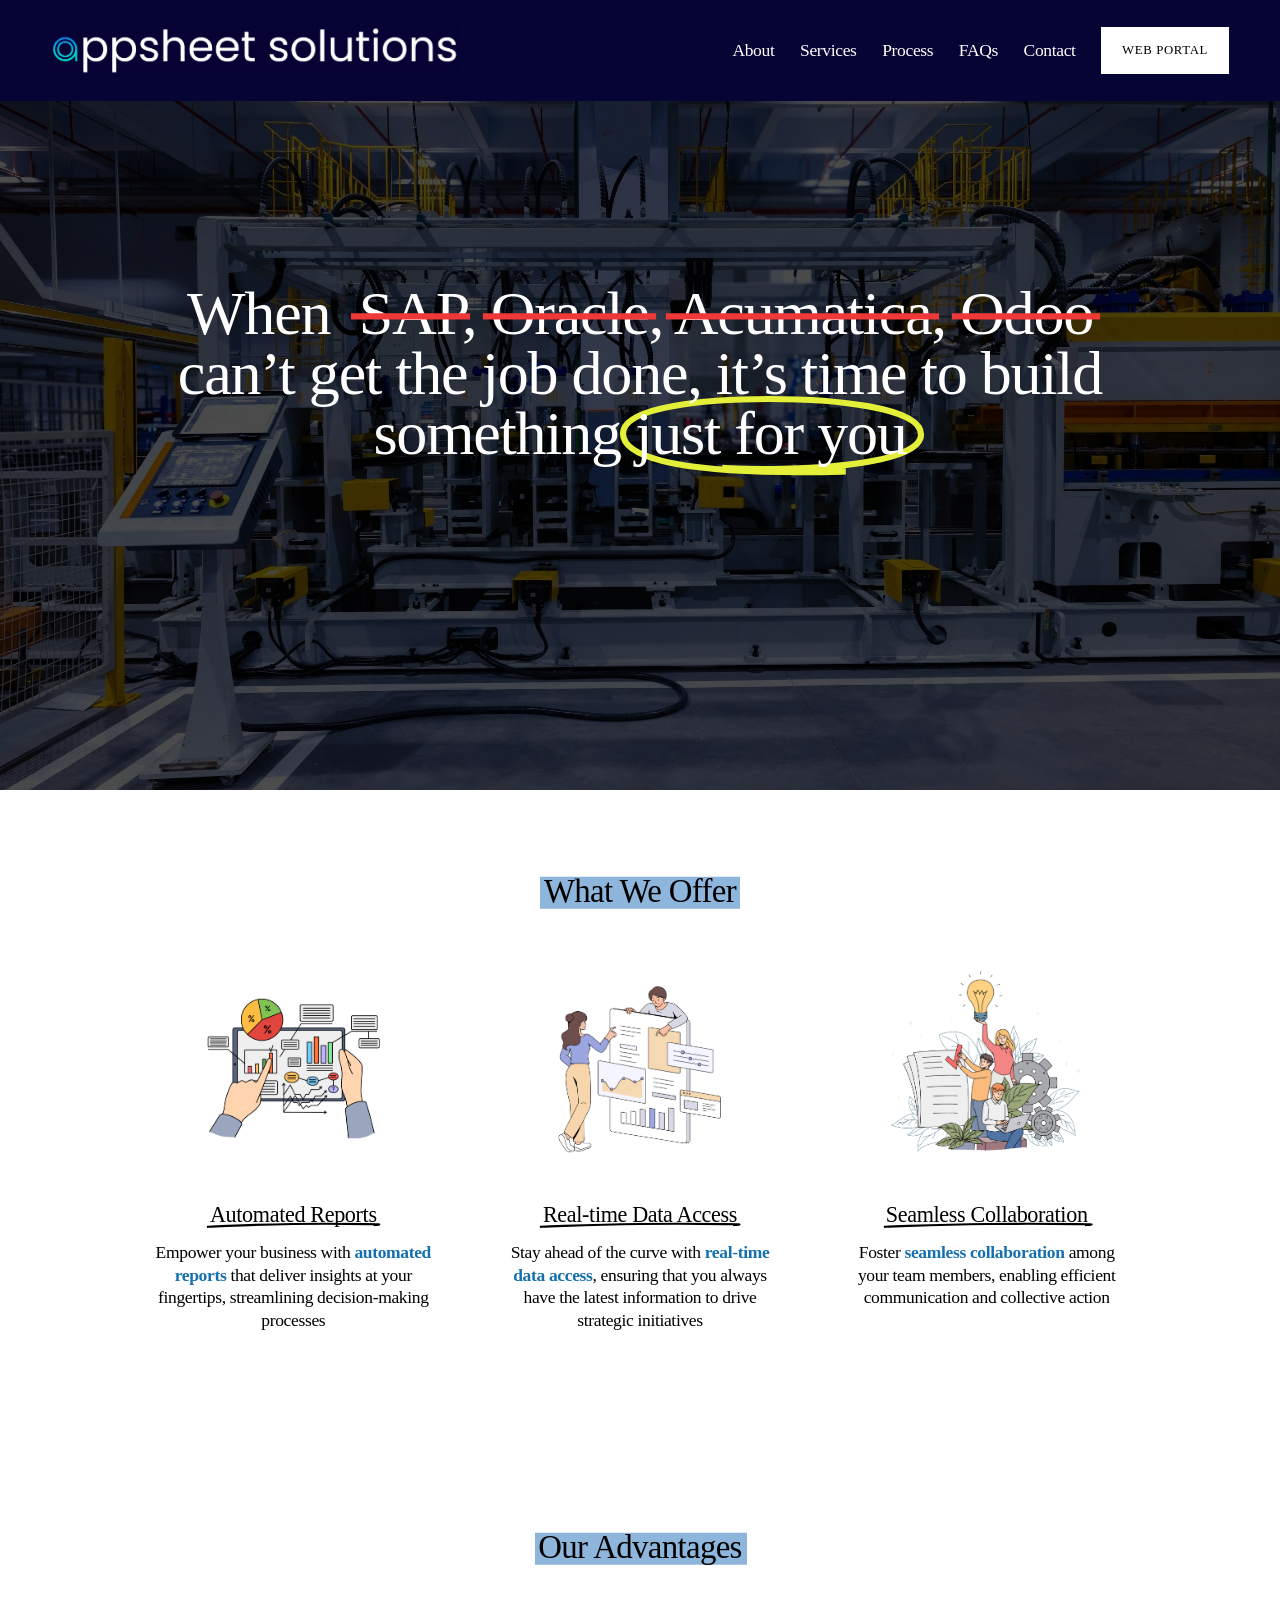
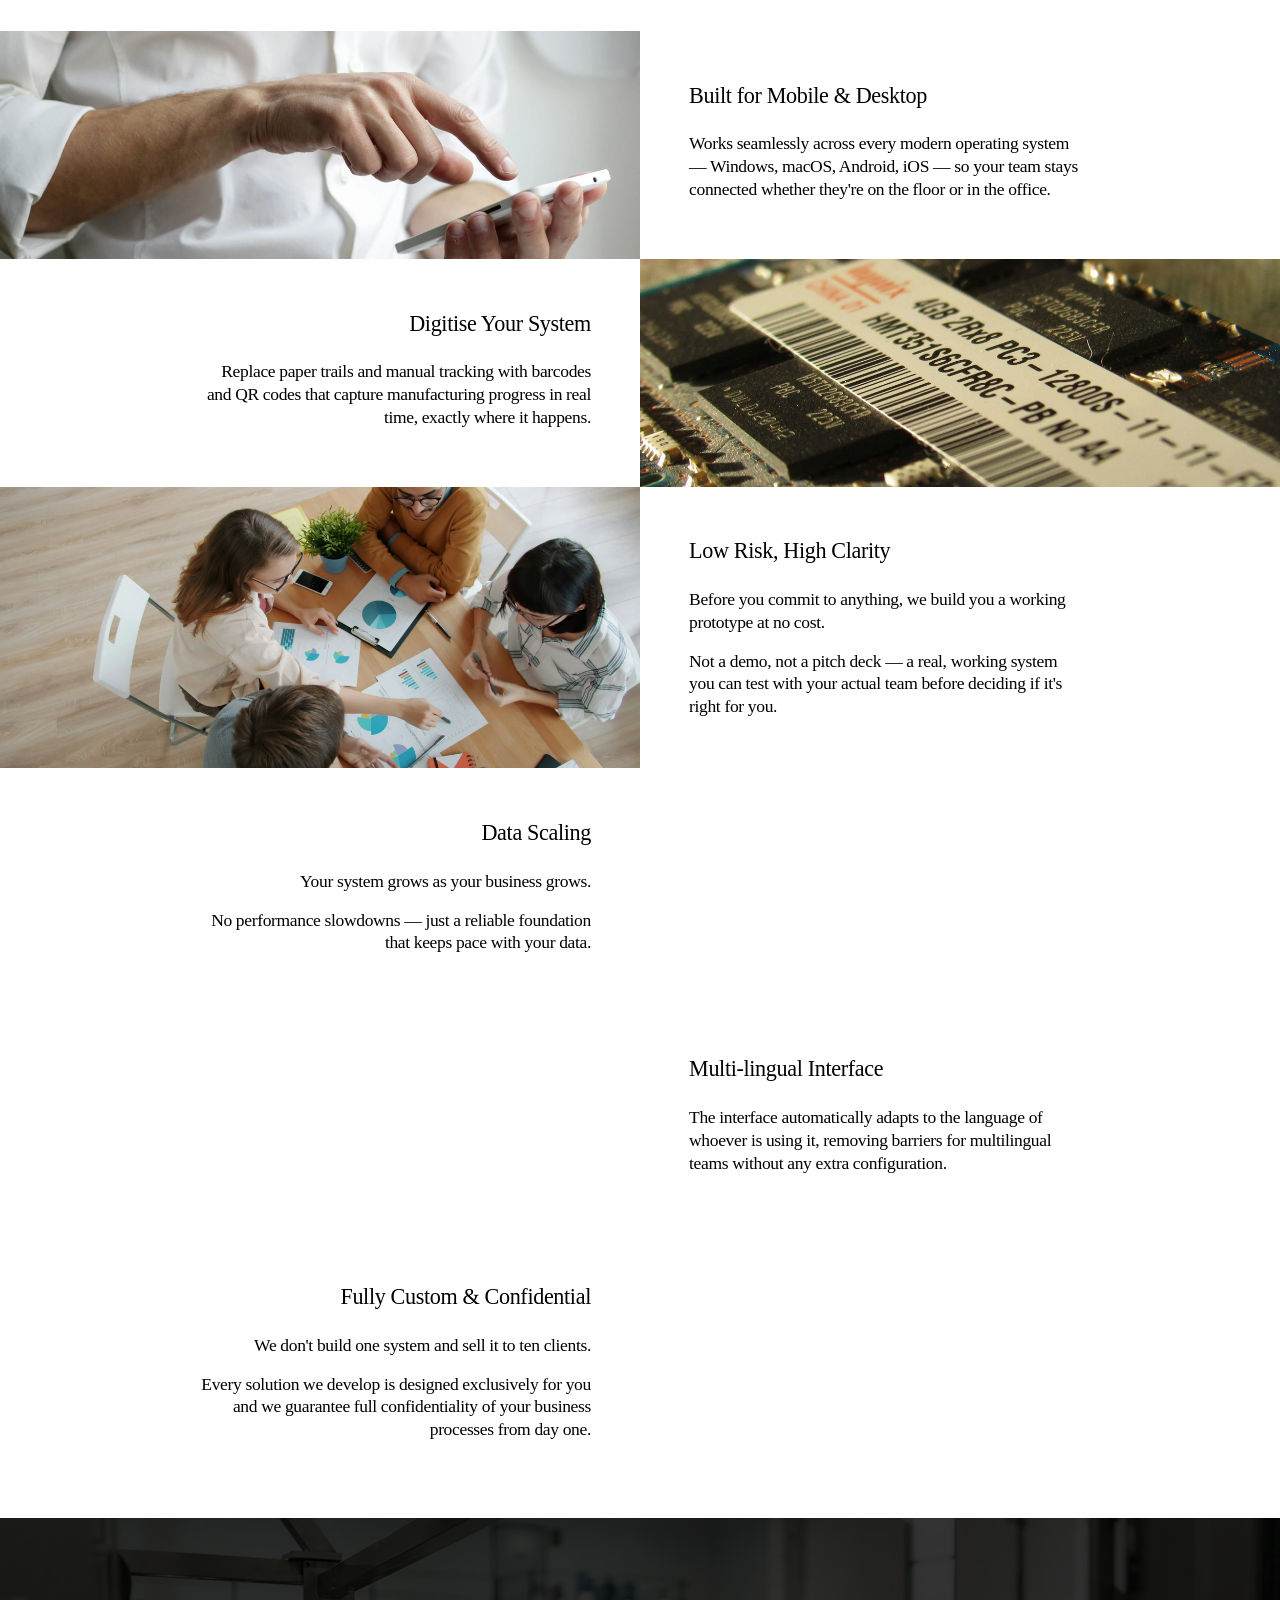
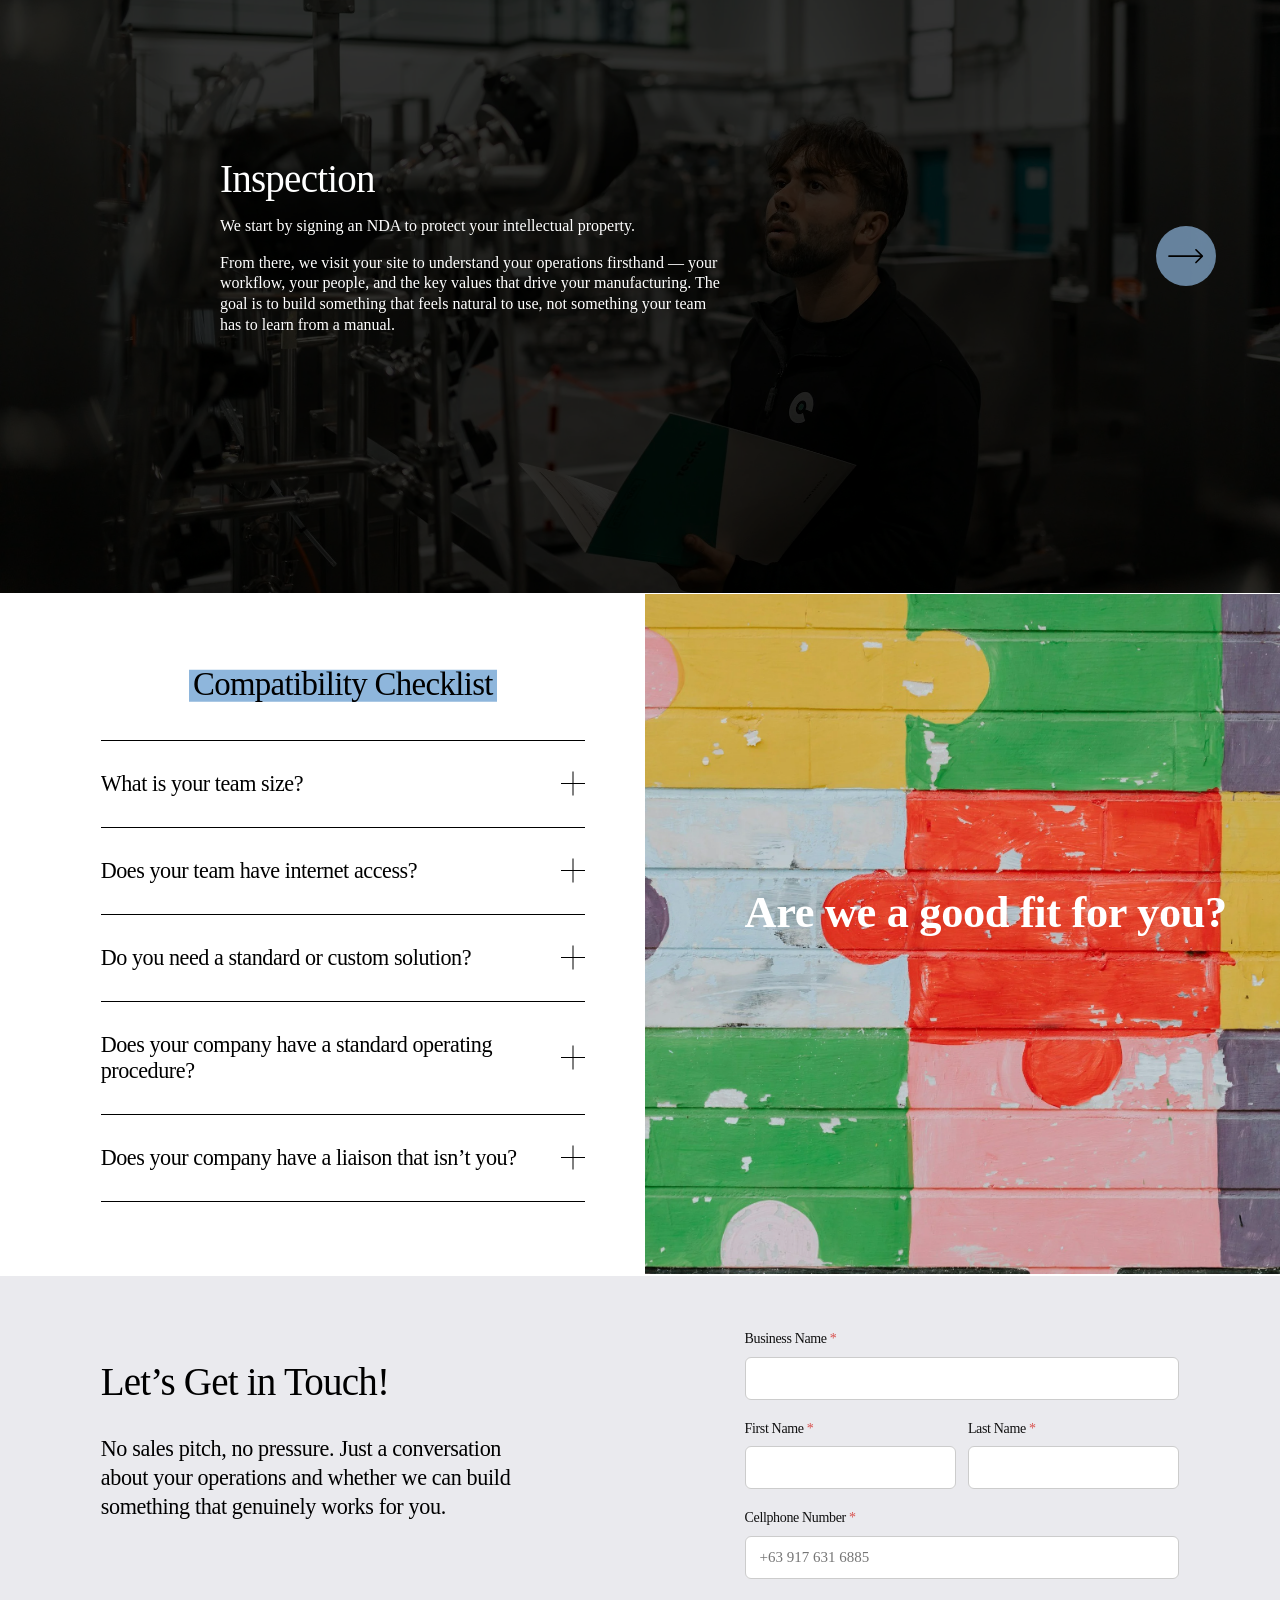
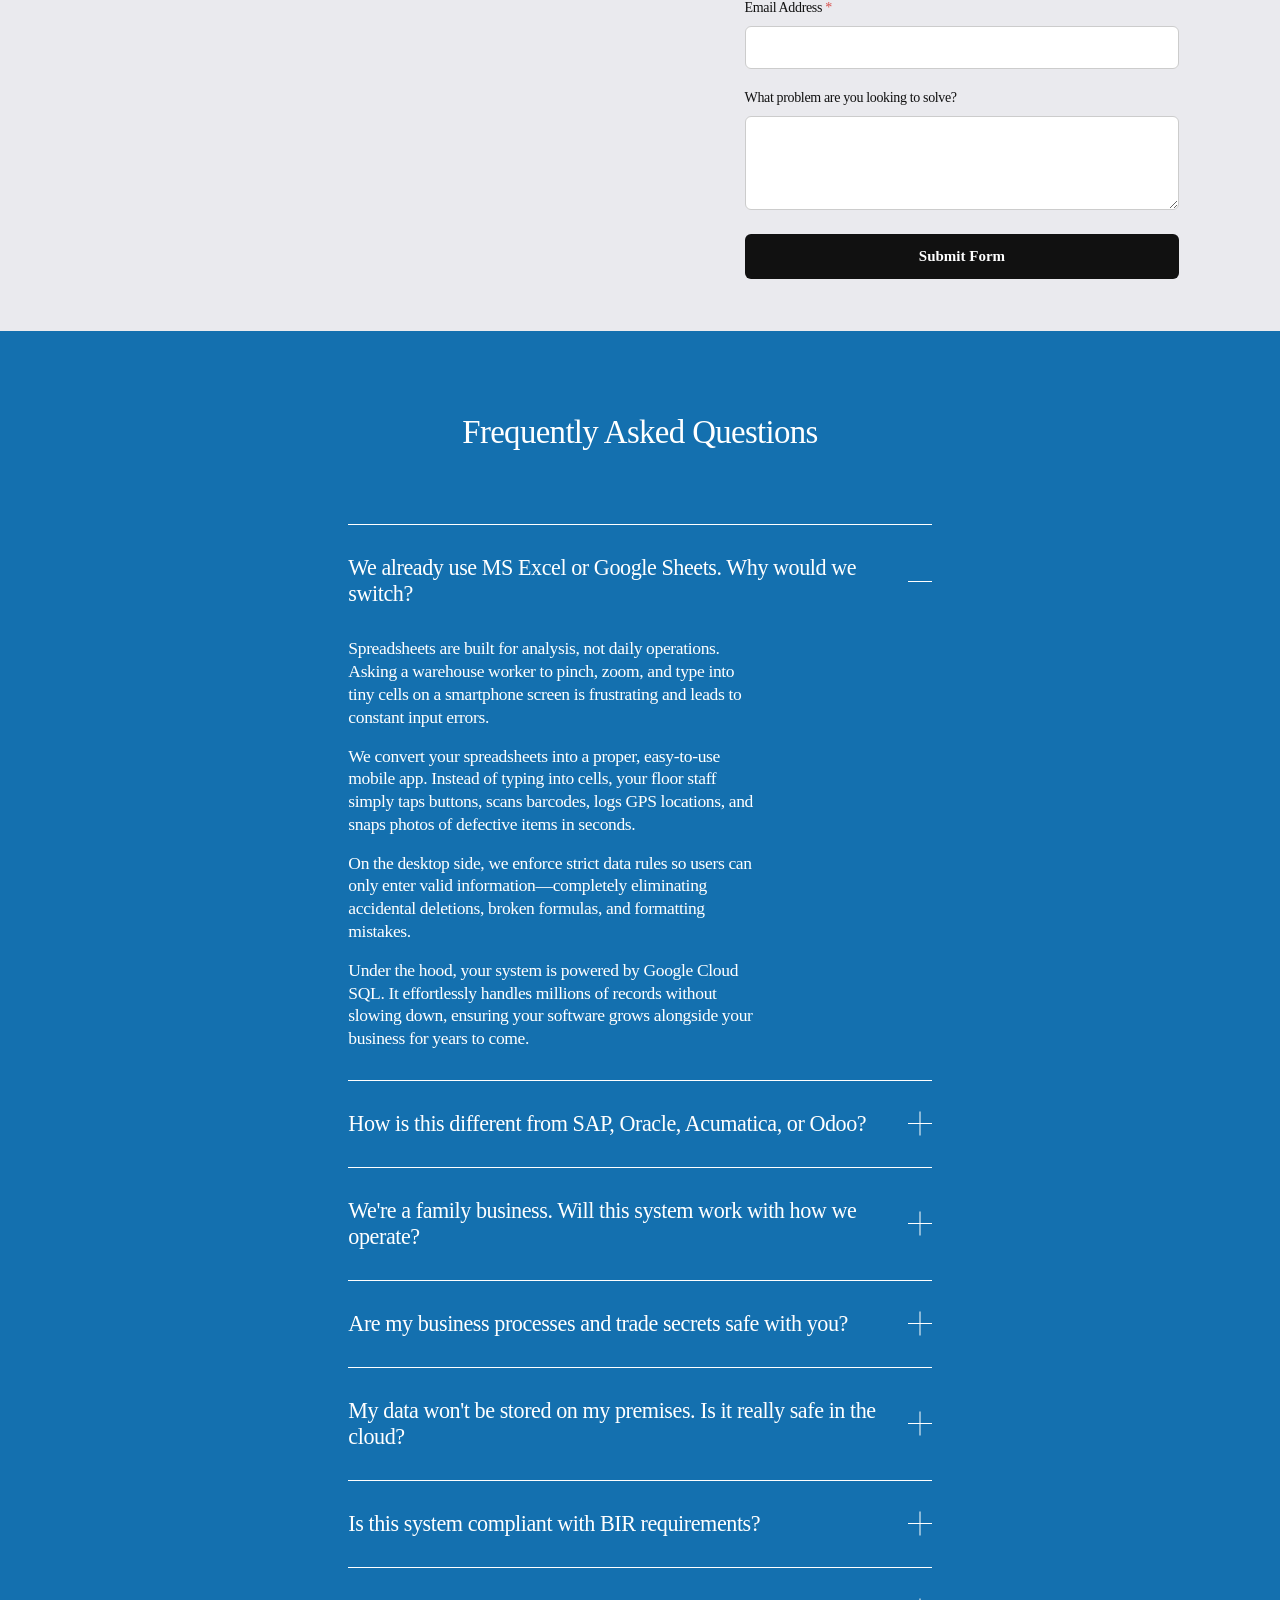
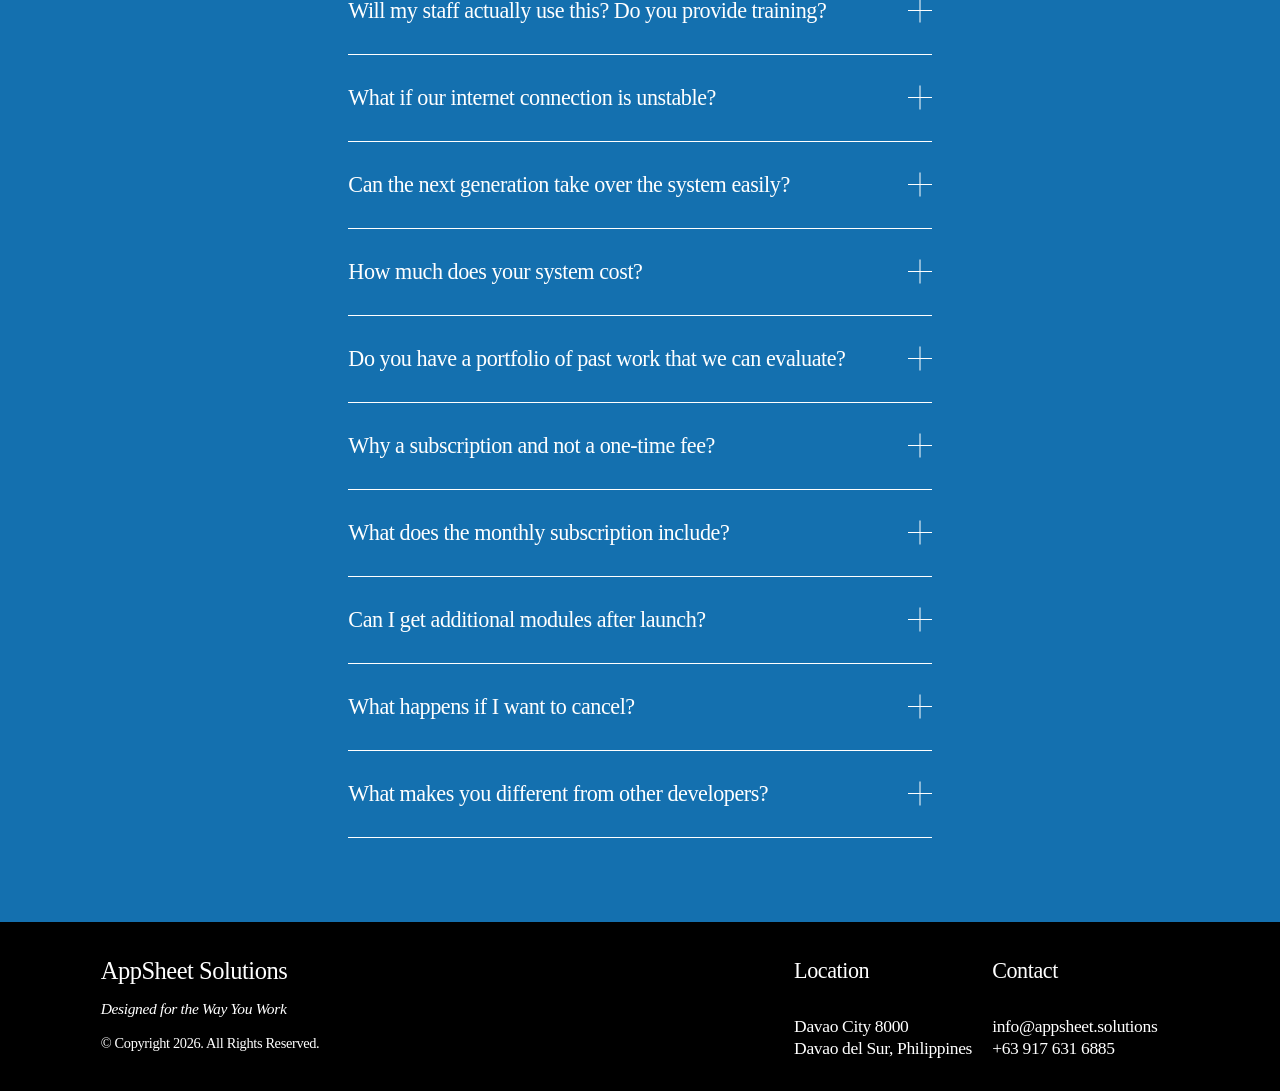
==== commit 72d5e521: "Fix HTML alt text formatting in index.html" ====
--- a/index.html
+++ b/index.html
@@ -5392,7 +5392,7 @@
   data-image-dimensions="2500x1667"
   data-image-focal-point="0.5,0.5"
   data-sqsp-image-block-image
-  alt="Your team works everywhere — your system should too. Our custom AppSheet solutions run on Windows, macOS, Android, and iOS, keeping Philippine manufacturing teams connected on the floor and in the office."
+  alt="Your team works everywhere — your system should too. Our custom AppSheet solutions run on Windows, macOS, Android, iOS, keeping Philippine manufacturing teams connected on the floor and in the office."
   data-licensed-asset-preview="false"
   data-load="false" elementtiming="system-image-block" src="images/unsplash-image-q8u1ygbarqk.jpg" width="2500" height="1667" alt="" sizes="auto, 100vw" style="display:block;object-position: var(--image-component-focal-point);object-fit: var(--image-component-object-fit);" srcset="images/unsplash-image-q8u1ygbarqk.jpg?format=100w 100w, images/unsplash-image-q8u1ygbarqk.jpg?format=300w 300w, images/unsplash-image-q8u1ygbarqk.jpg?format=500w 500w, images/unsplash-image-q8u1ygbarqk.jpg?format=750w 750w, images/unsplash-image-q8u1ygbarqk.jpg?format=1000w 1000w, images/unsplash-image-q8u1ygbarqk.jpg?format=1500w 1500w, images/unsplash-image-q8u1ygbarqk.jpg?format=2500w 2500w" loading="lazy" decoding="async" data-loader="sqs">
   
@@ -5583,7 +5583,7 @@
 </div>
 </div></div></div><div class="fe-block fe-block-f4d81ecf9c90d1c62159"><div class="sqs-block website-component-block sqs-block-website-component sqs-block-html html-block" data-block-css="[&quot;css/website.components.html.styles.css&quot;]" data-block-scripts="[&quot;js/website.components.html.visitor.js&quot;]" data-block-type="1337" data-definition-name="website.components.html" data-sqsp-block="text" data-website-component-id="f4d81ecf9c90d1c62159" id="block-f4d81ecf9c90d1c62159"><div class="sqs-block-content"><div class="sqs-text-block-container">
   
-  <div class="sqs-html-content" data-sqsp-text-block-content><p style="white-space:pre-wrap;" data-rte-preserve-empty="true">Works seamlessly across every modern operating system — Windows, macOS, Android, and iOS — so your team stays connected whether they're on the floor or in the office.</p></div>
+  <div class="sqs-html-content" data-sqsp-text-block-content><p style="white-space:pre-wrap;" data-rte-preserve-empty="true">Works seamlessly across every modern operating system — Windows, macOS, Android, iOS — so your team stays connected whether they're on the floor or in the office.</p></div>
 
 
   
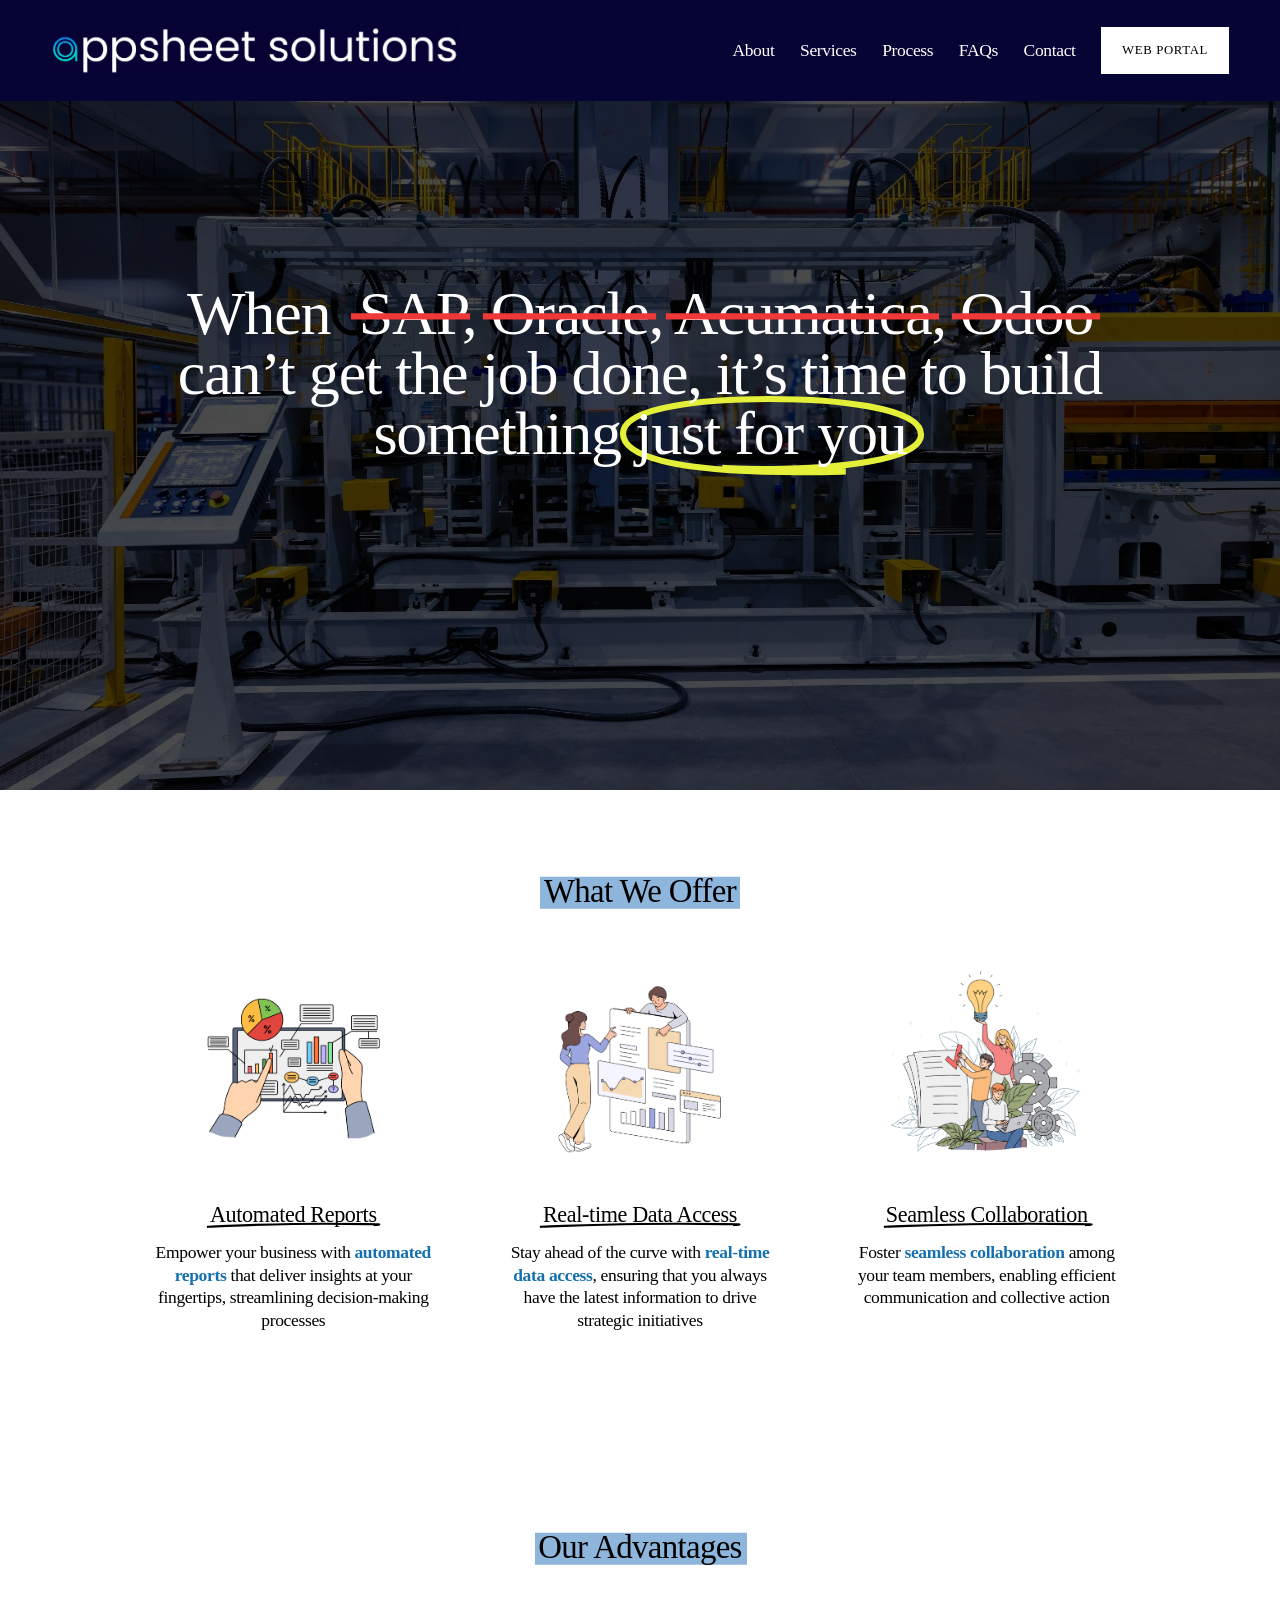
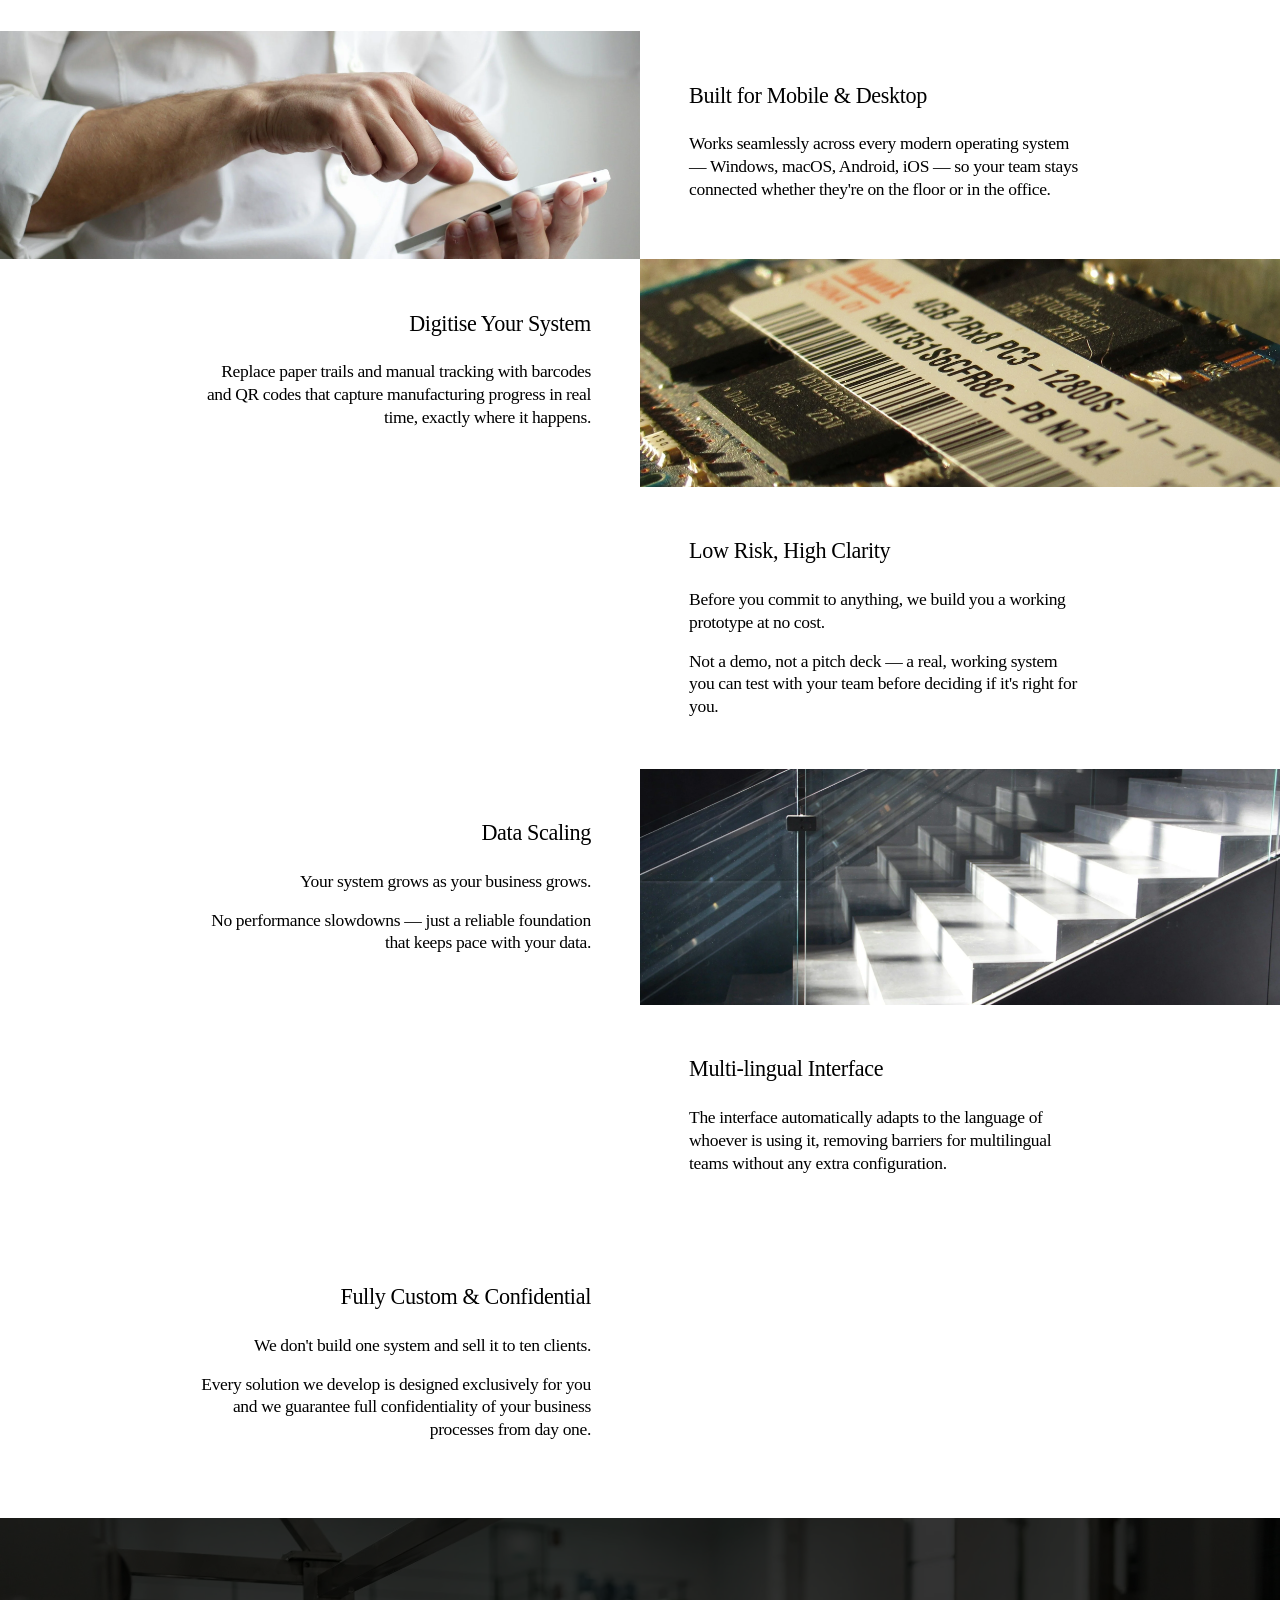
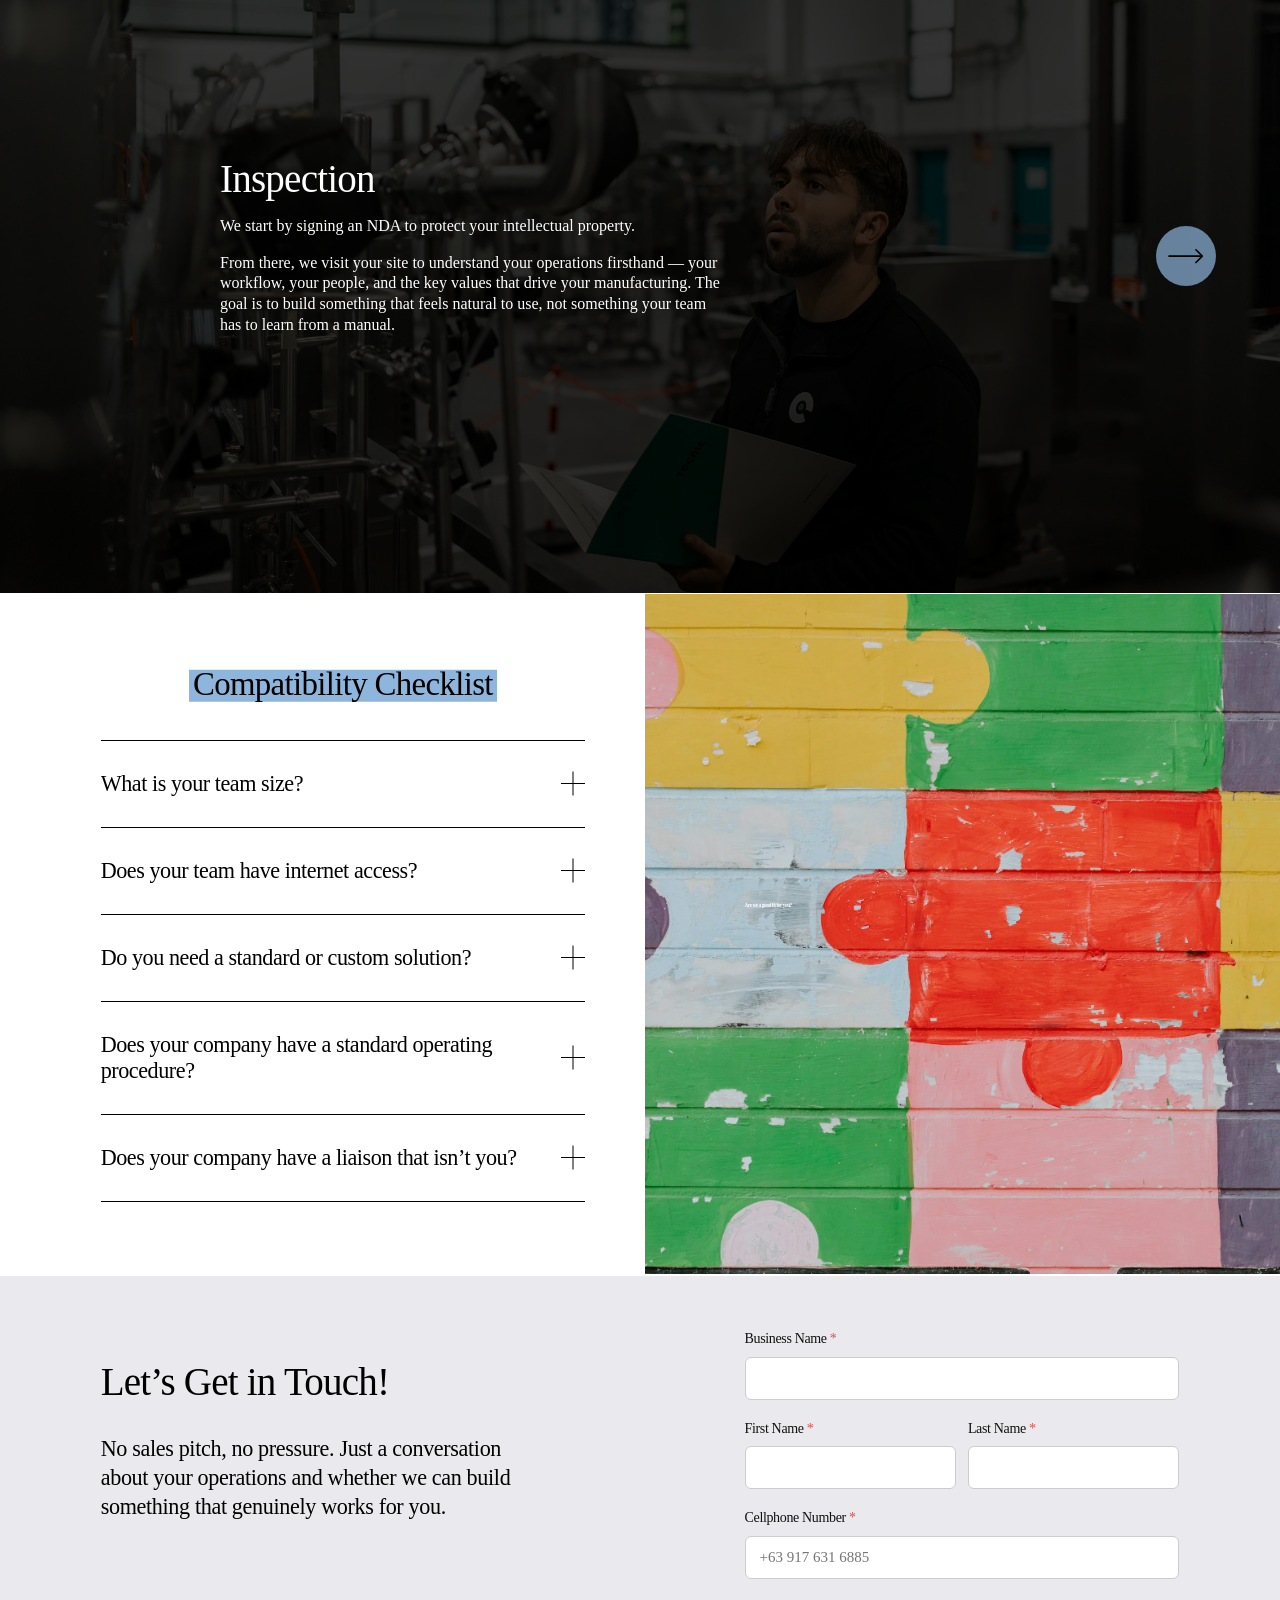
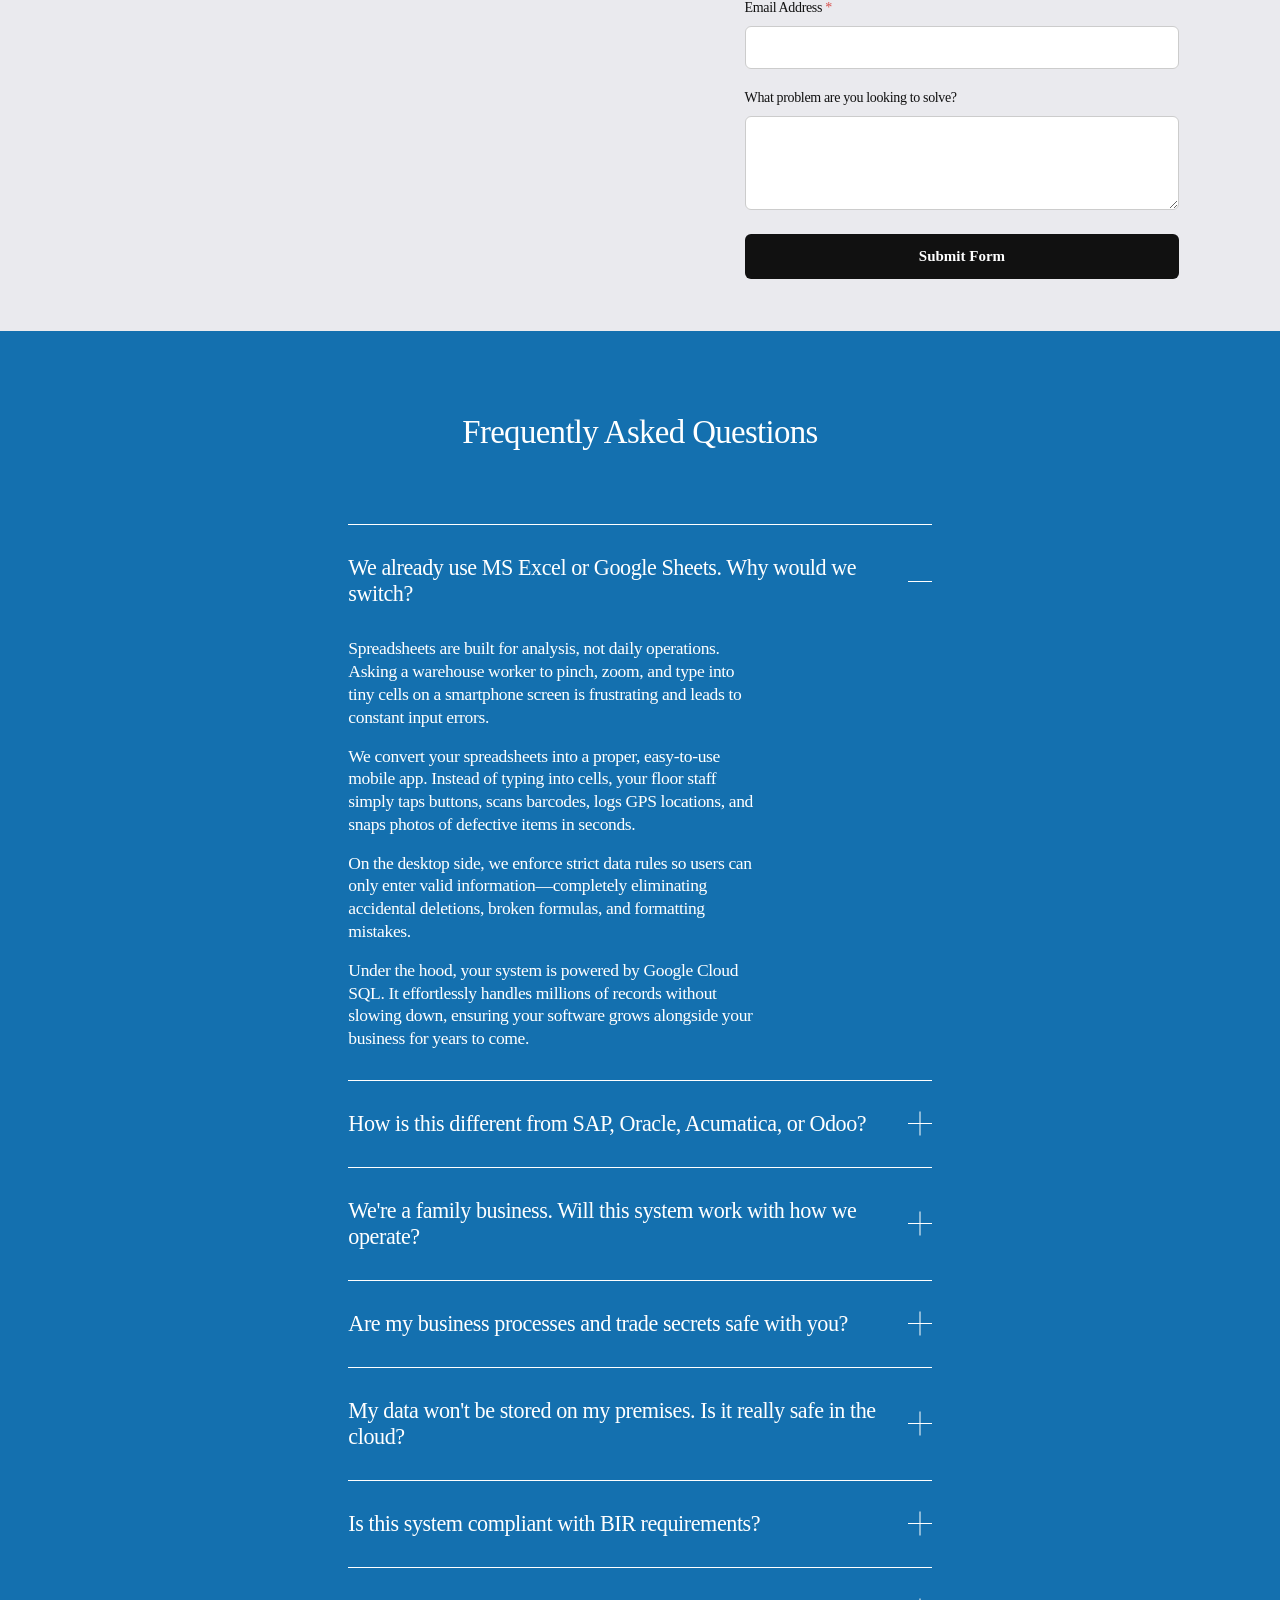
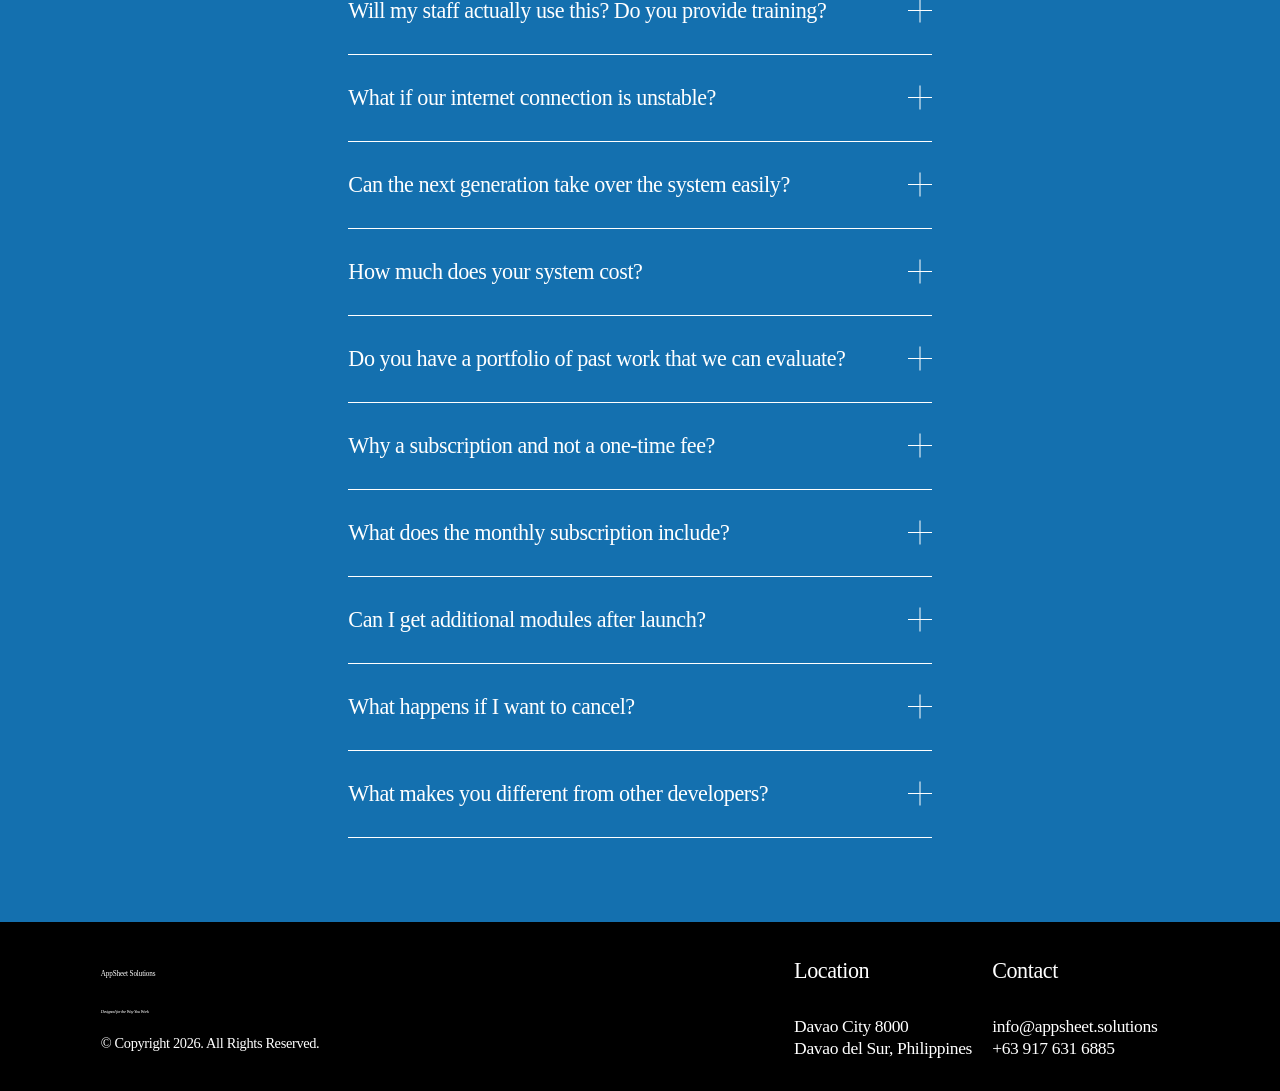
==== commit 7642ef80: "Fix HTML encoding in index.html content" ====
--- a/index.html
+++ b/index.html
@@ -6335,7 +6335,7 @@
 </div>
 </div></div></div><div class="fe-block fe-block-725f6e8f25d6b448d52d"><div class="sqs-block website-component-block sqs-block-website-component sqs-block-html html-block" data-block-css="[&quot;css/website.components.html.styles.css&quot;]" data-block-scripts="[&quot;js/website.components.html.visitor.js&quot;]" data-block-type="1337" data-definition-name="website.components.html" data-sqsp-block="text" data-website-component-id="725f6e8f25d6b448d52d" id="block-725f6e8f25d6b448d52d"><div class="sqs-block-content"><div class="sqs-text-block-container">
   
-  <div class="sqs-html-content" data-sqsp-text-block-content><p style="white-space:pre-wrap;" data-rte-preserve-empty="true">Before you commit to anything, we build you a working prototype at no cost. </p><p style="white-space:pre-wrap;" data-rte-preserve-empty="true">Not a demo, not a pitch deck — a real, working system you can test with your actual team before deciding if it's right for you.</p></div>
+  <div class="sqs-html-content" data-sqsp-text-block-content><p style="white-space:pre-wrap;" data-rte-preserve-empty="true">Before you commit to anything, we build you a working prototype at no cost. </p><p style="white-space:pre-wrap;" data-rte-preserve-empty="true">Not a demo, not a pitch deck — a real, working system you can test with your team before deciding if it's right for you.</p></div>
 
 
   
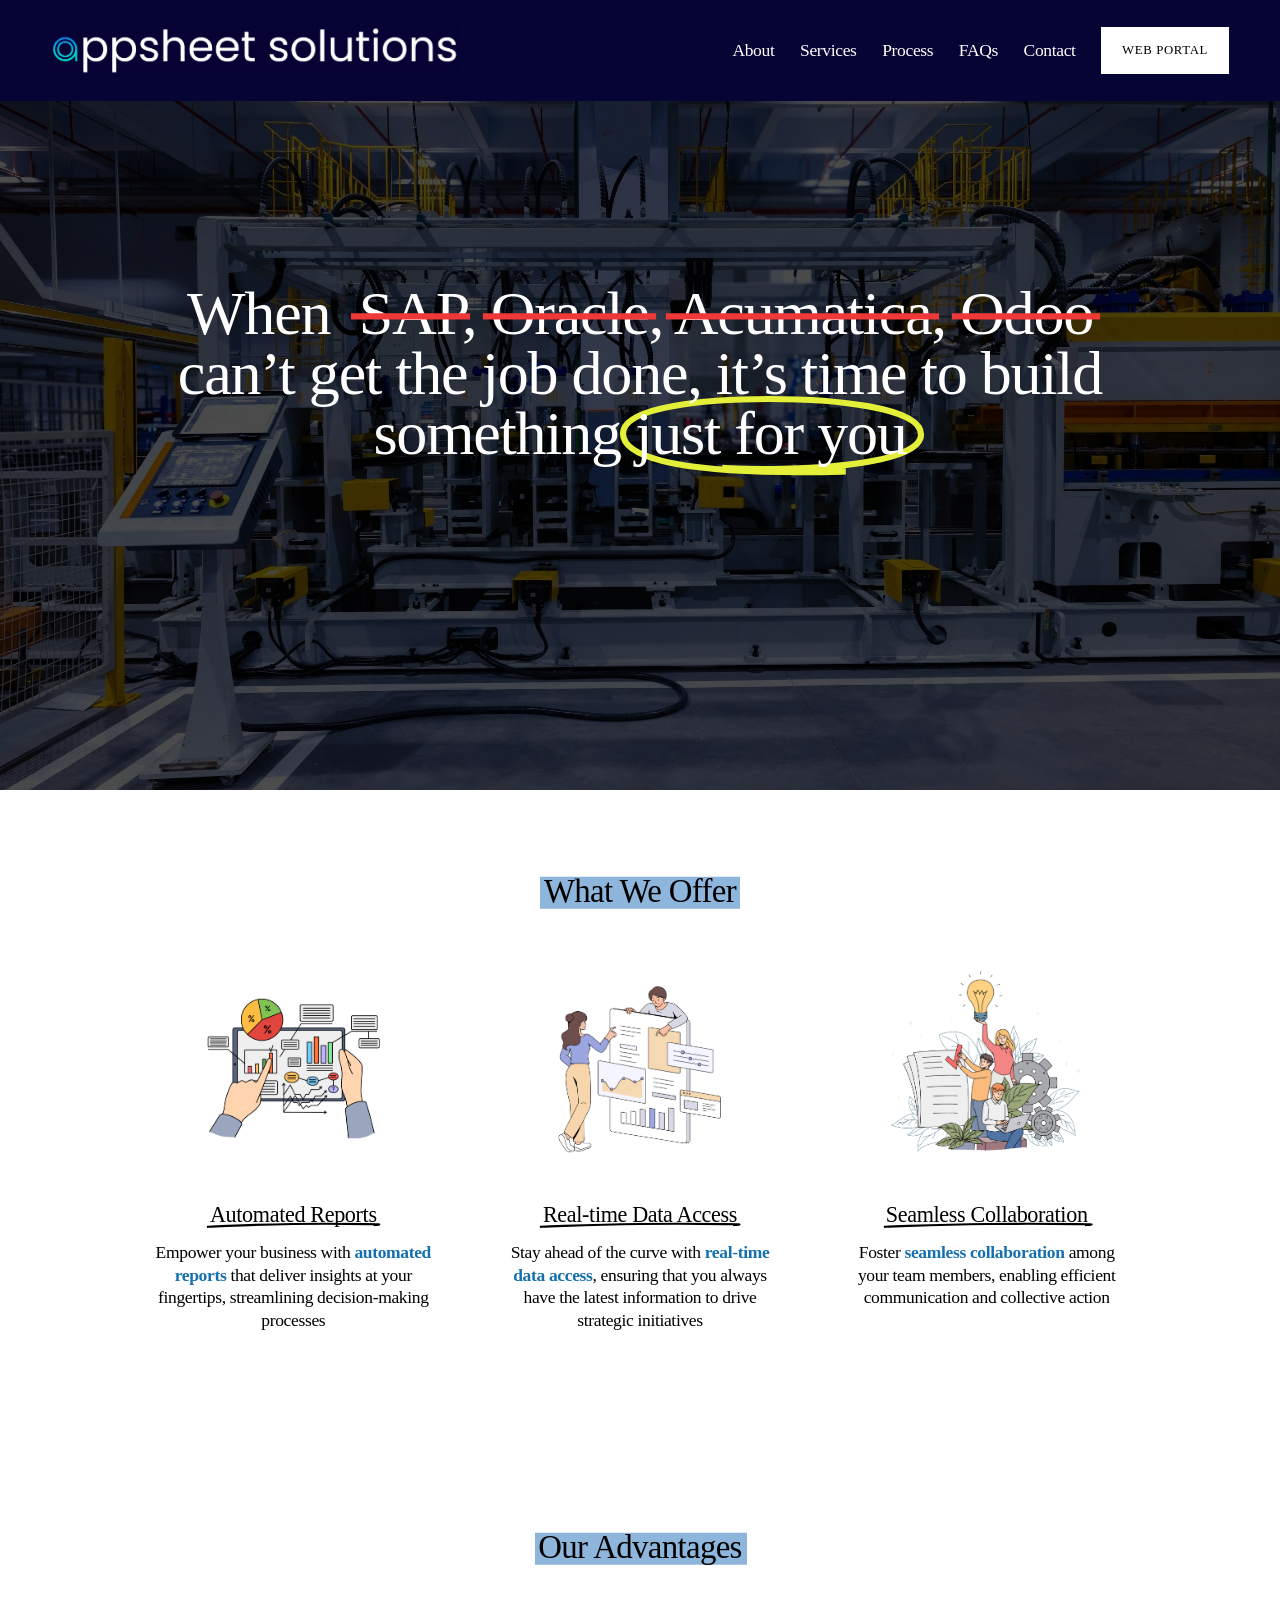
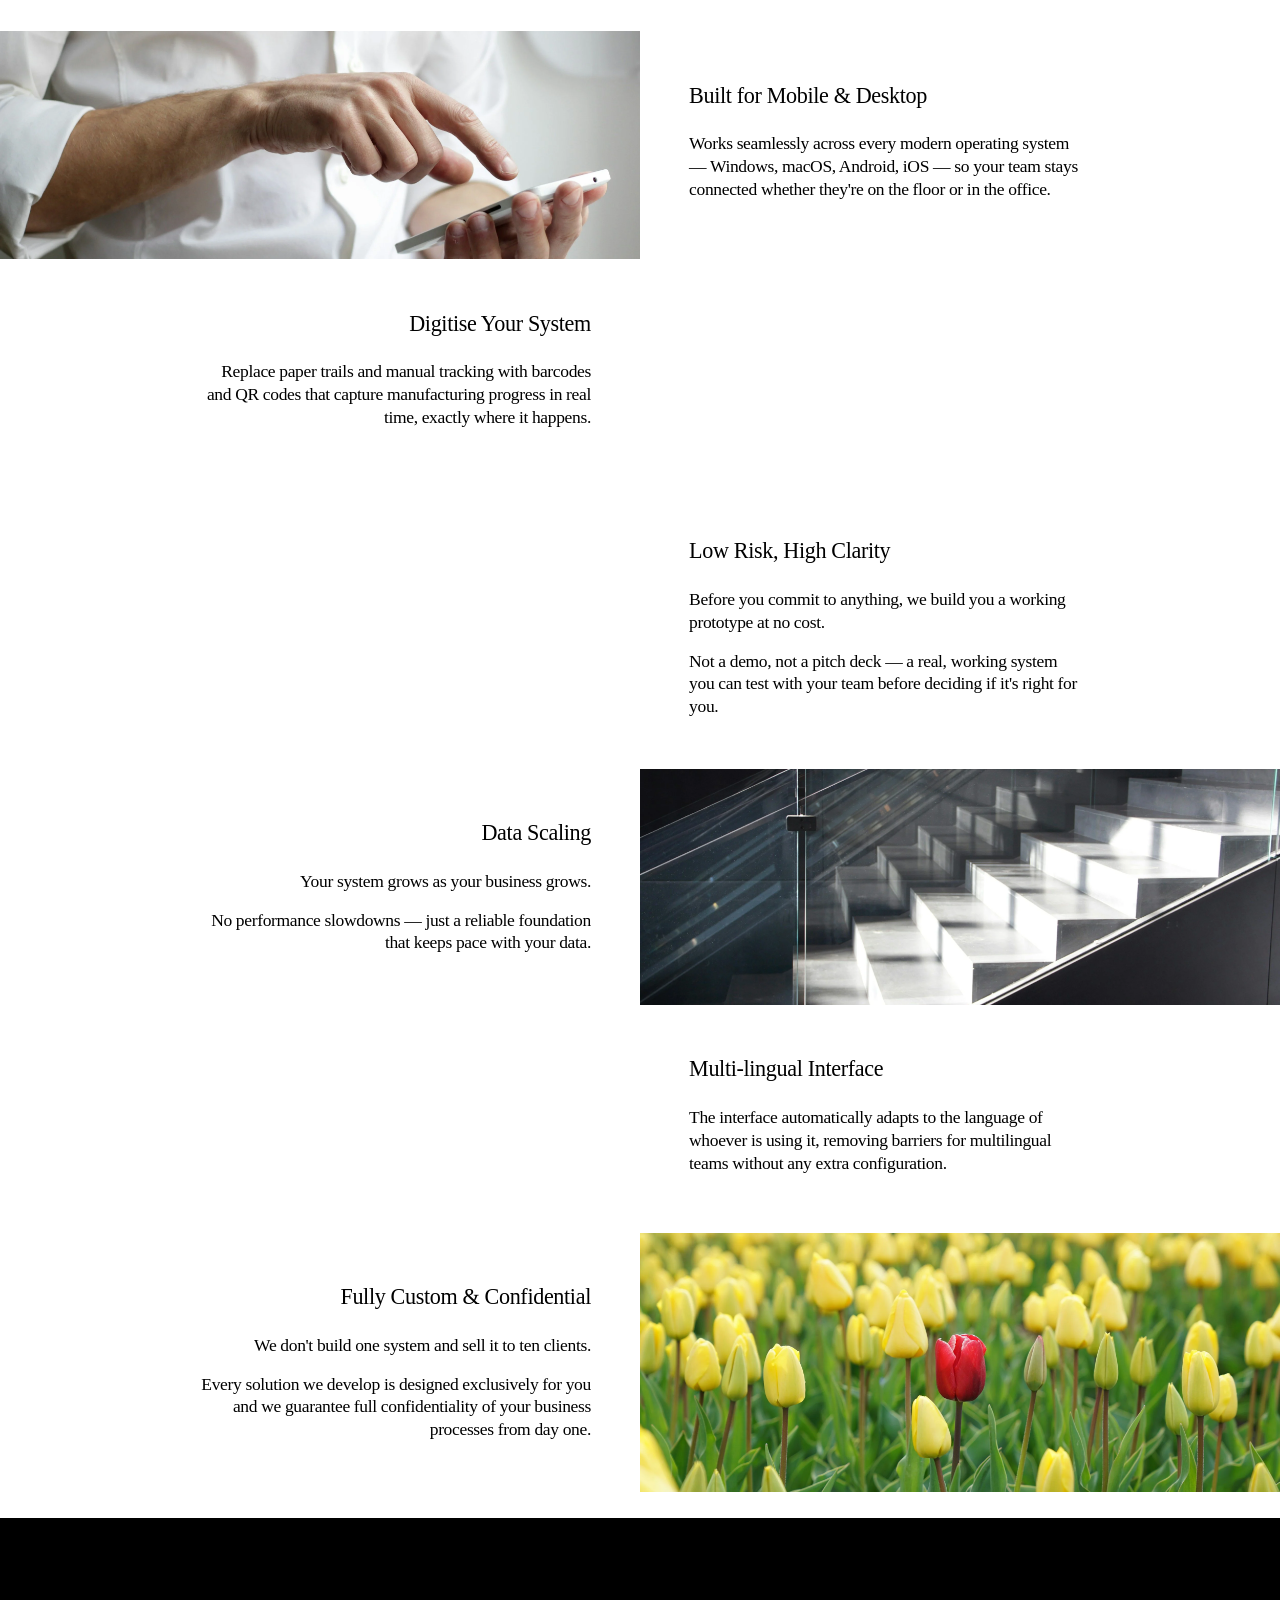
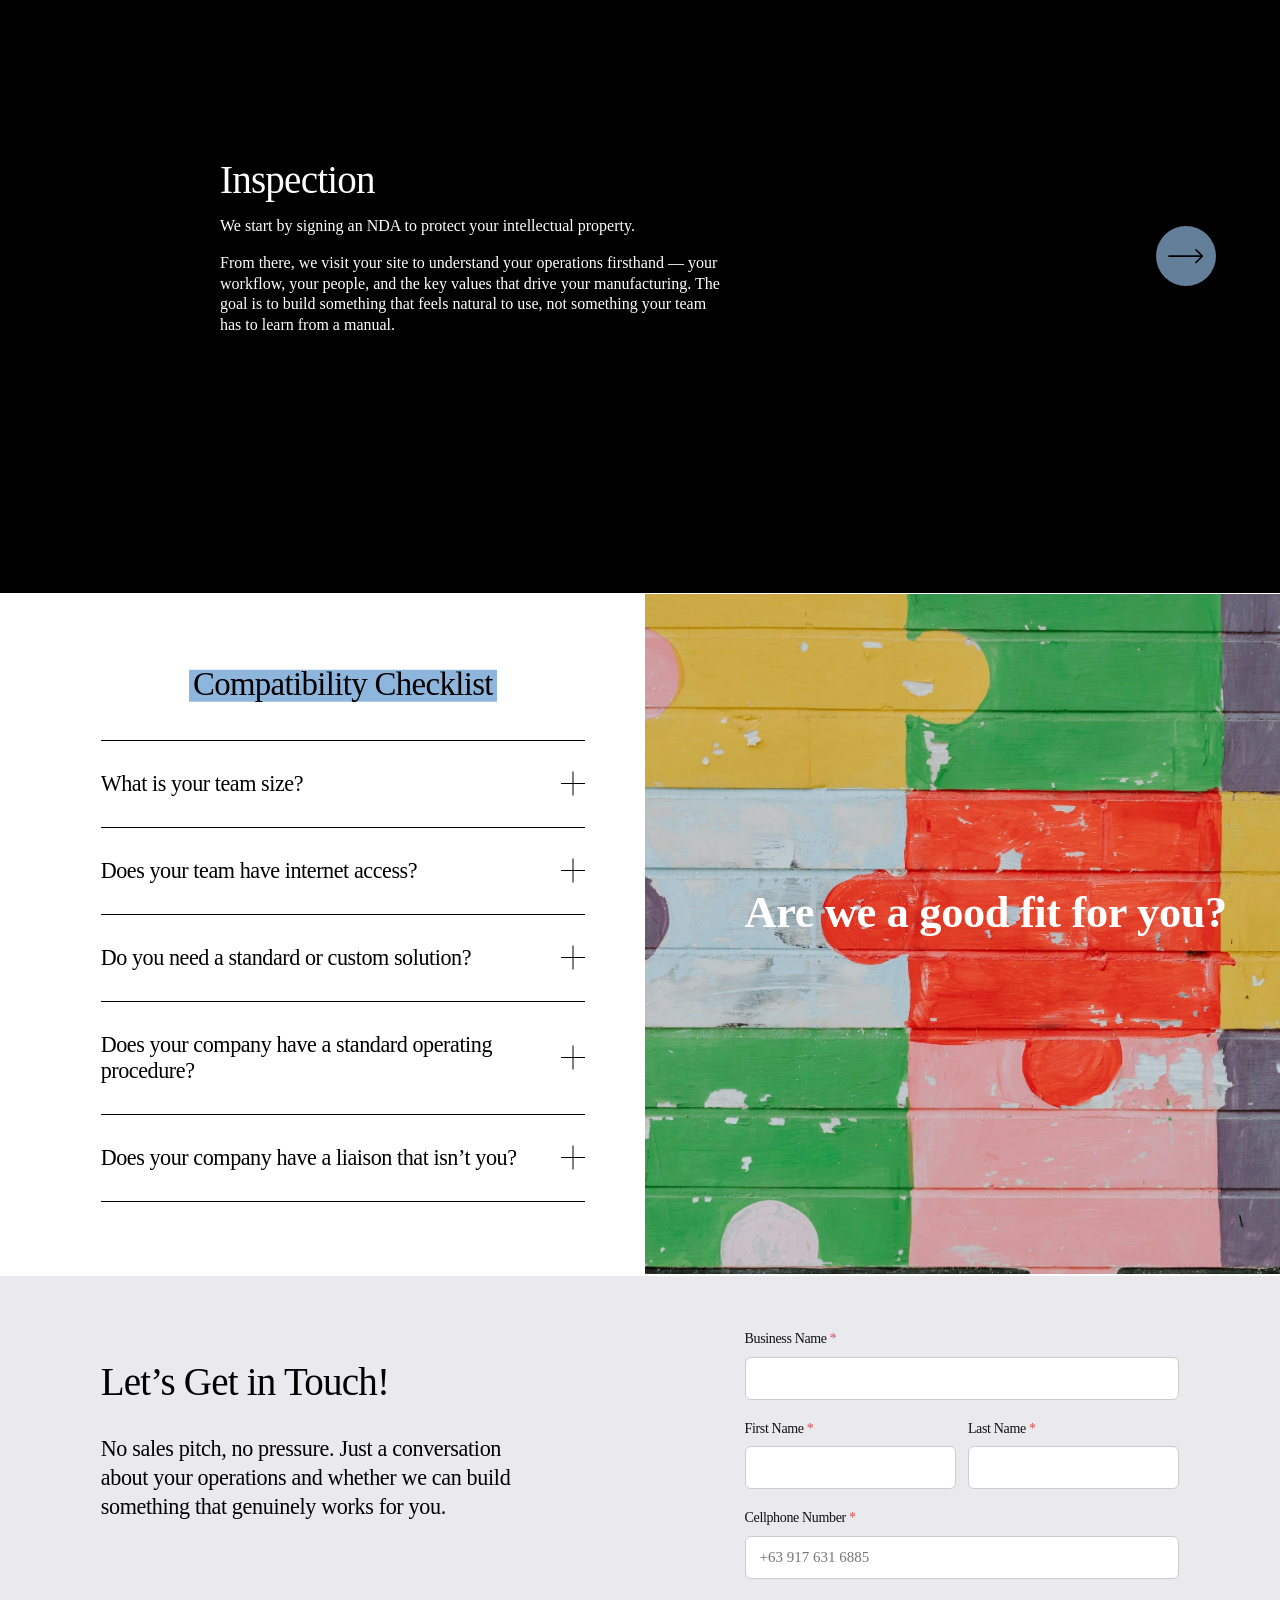
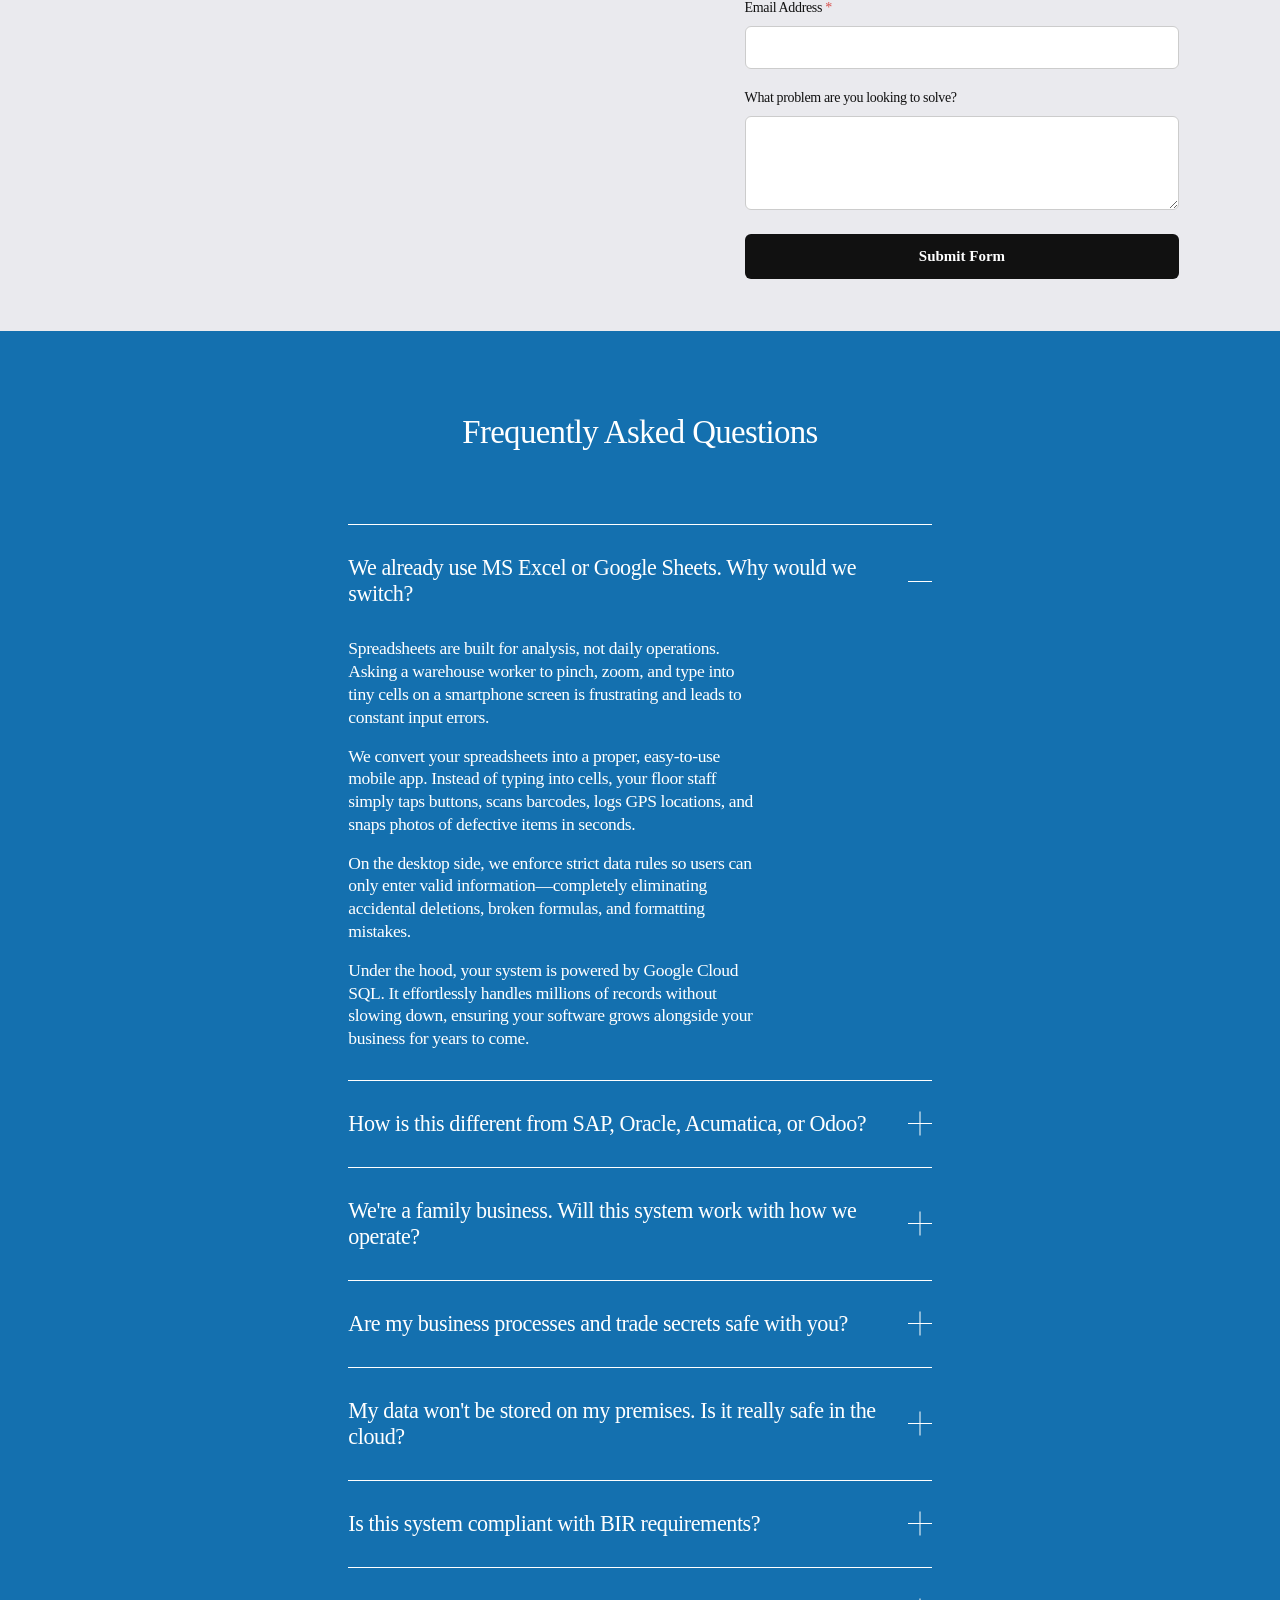
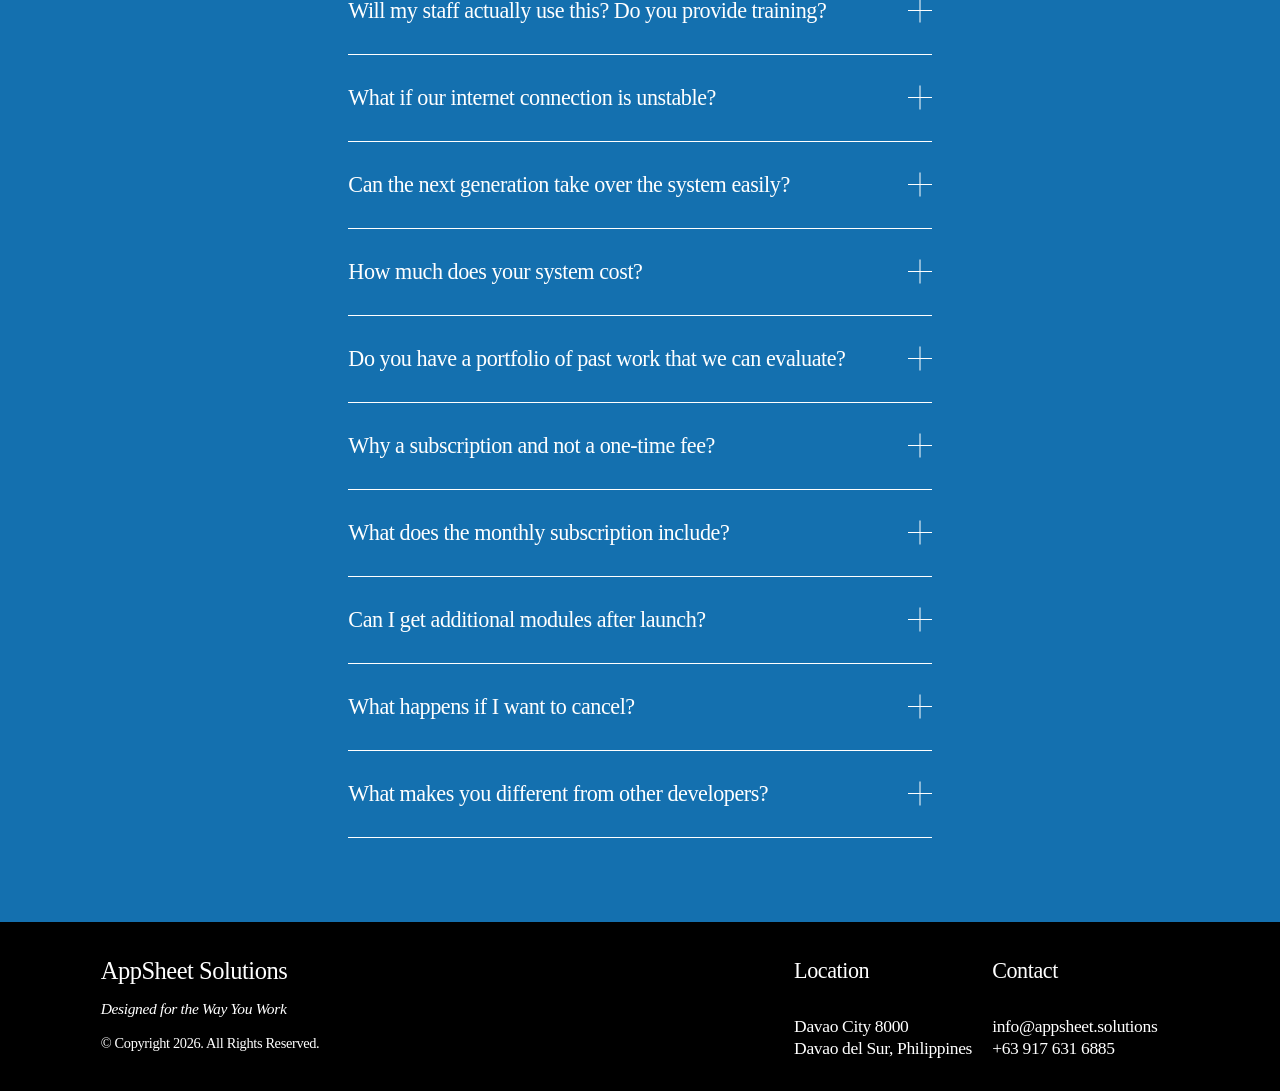
==== commit fa4312f7: "Reduce grid rows from 92 to 91" ====
--- a/index.html
+++ b/index.html
@@ -4370,7 +4370,7 @@
   display: grid;
   position: relative;
   grid-area: 1/1/-1/-1;
-  grid-template-rows: repeat(92,minmax(24px, auto));
+  grid-template-rows: repeat(91,minmax(24px, auto));
   grid-template-columns:
     minmax(var(--grid-gutter), 1fr)
     repeat(8, minmax(0, var(--cell-max-width)))
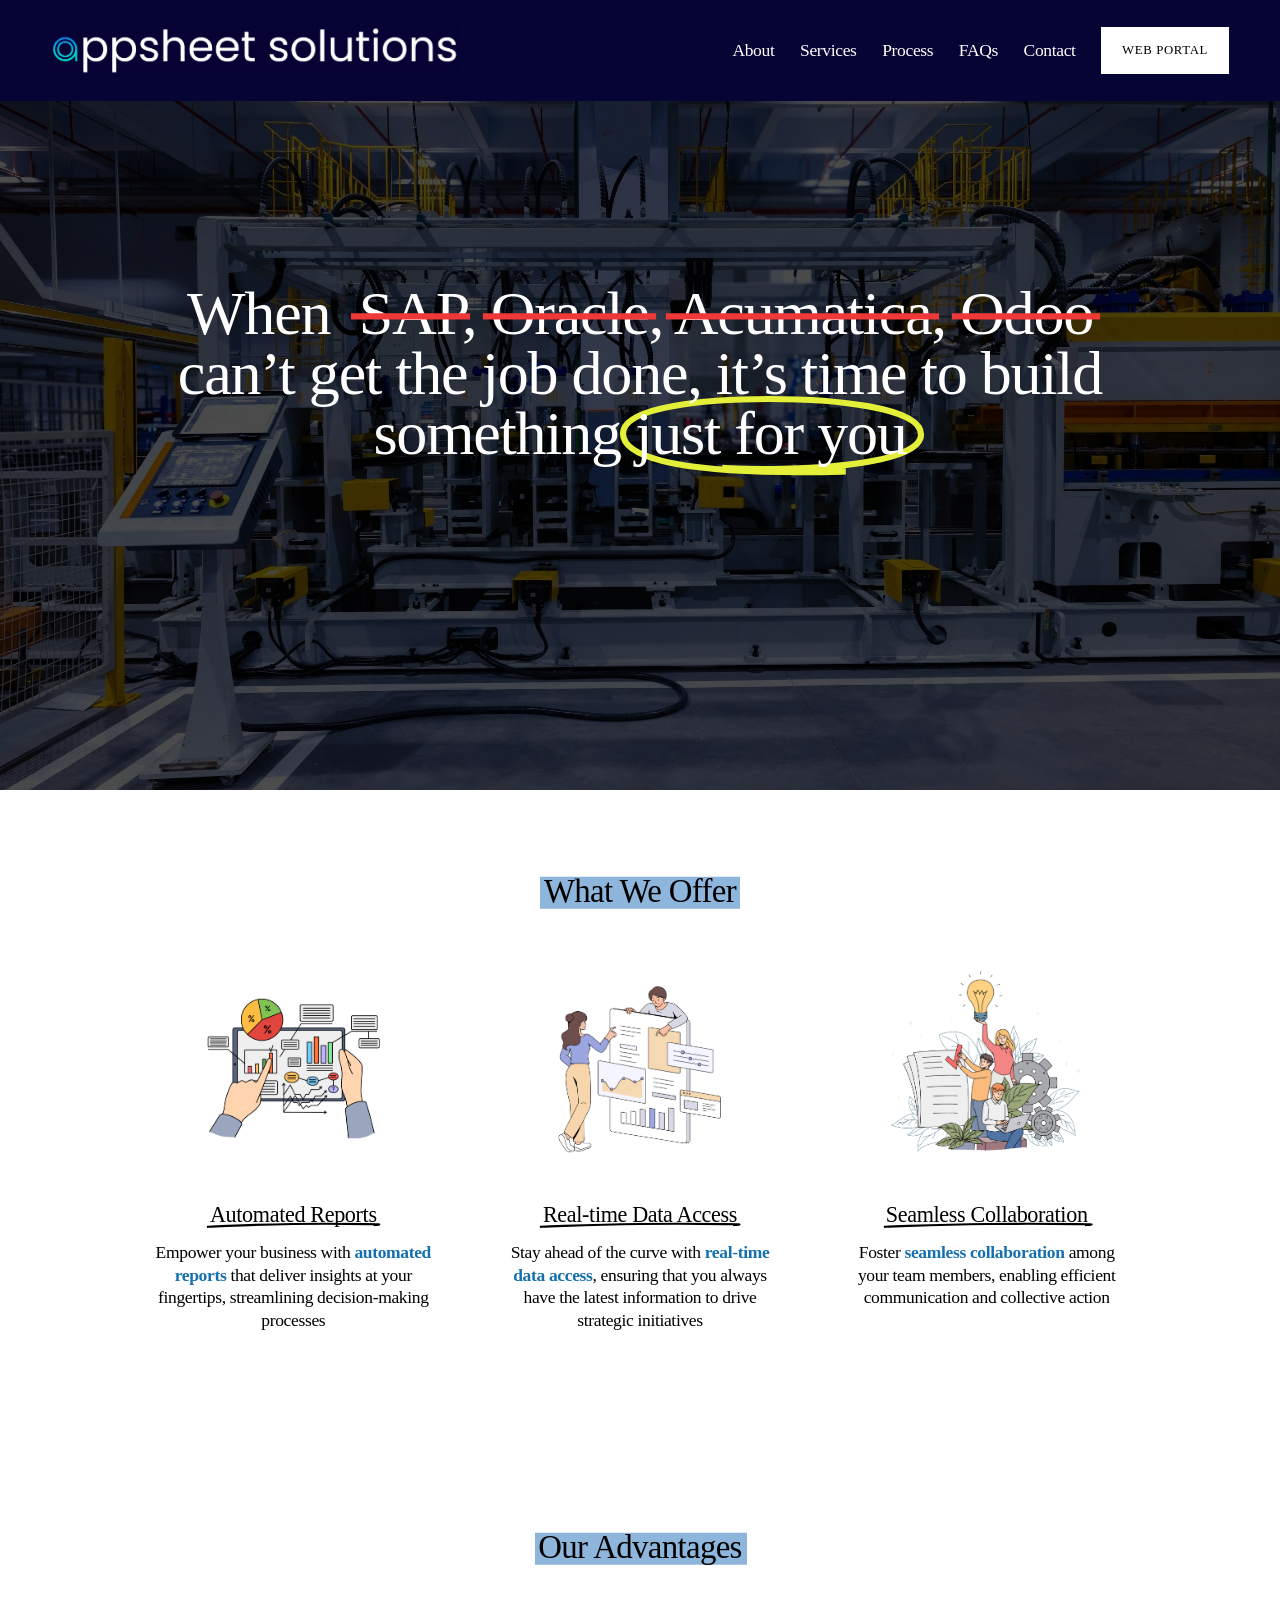
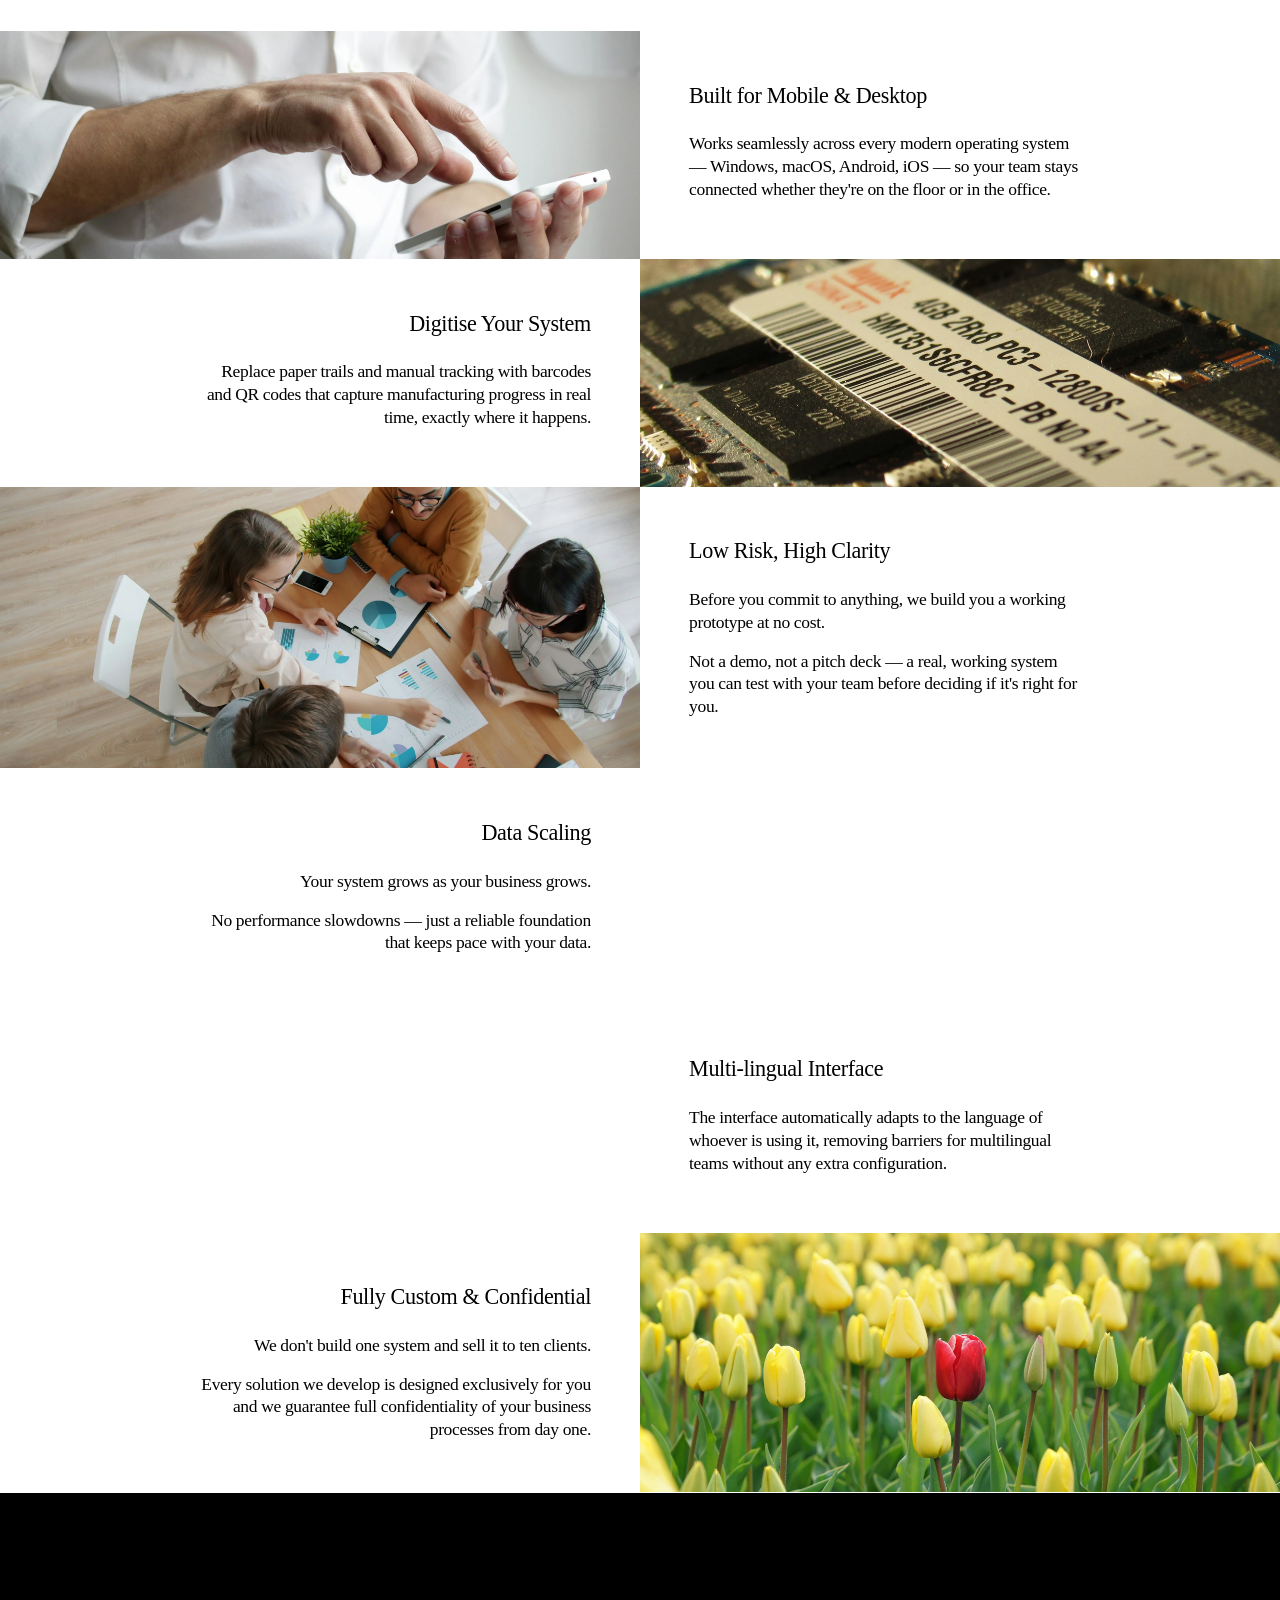
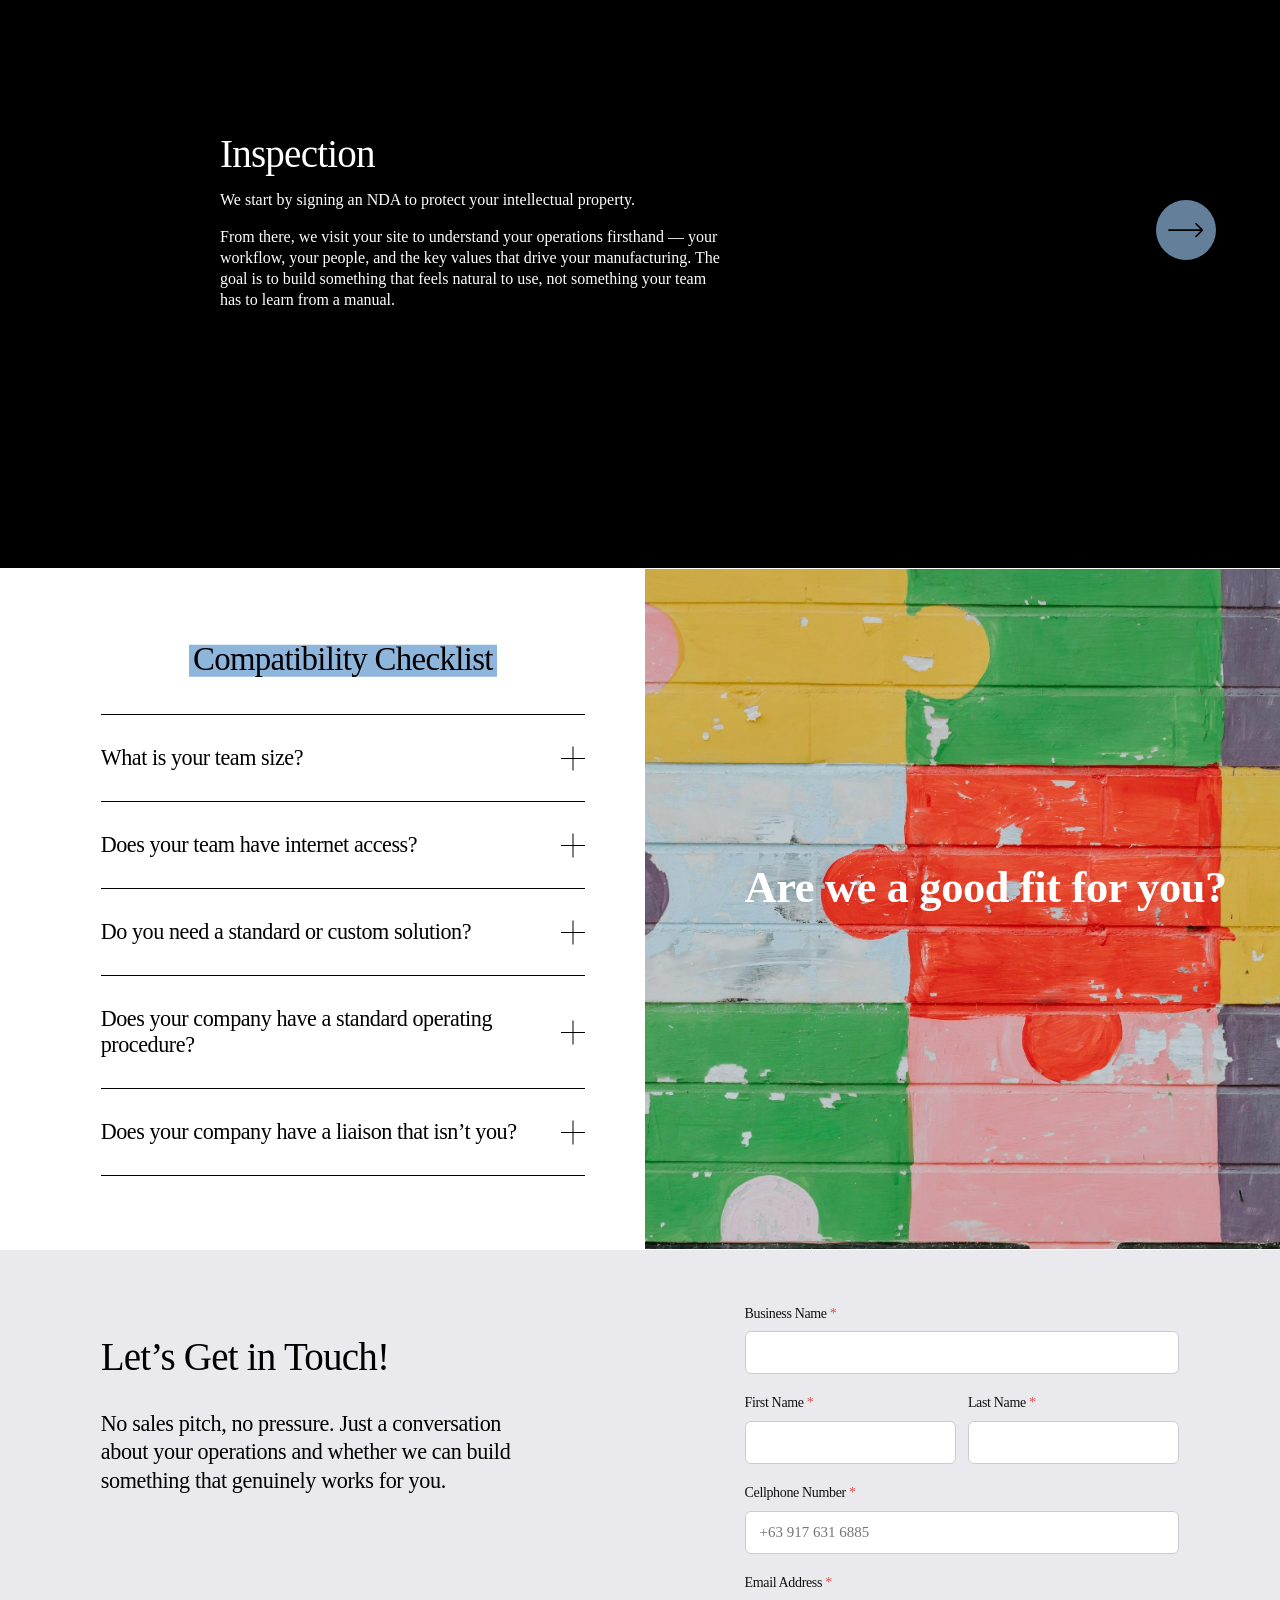
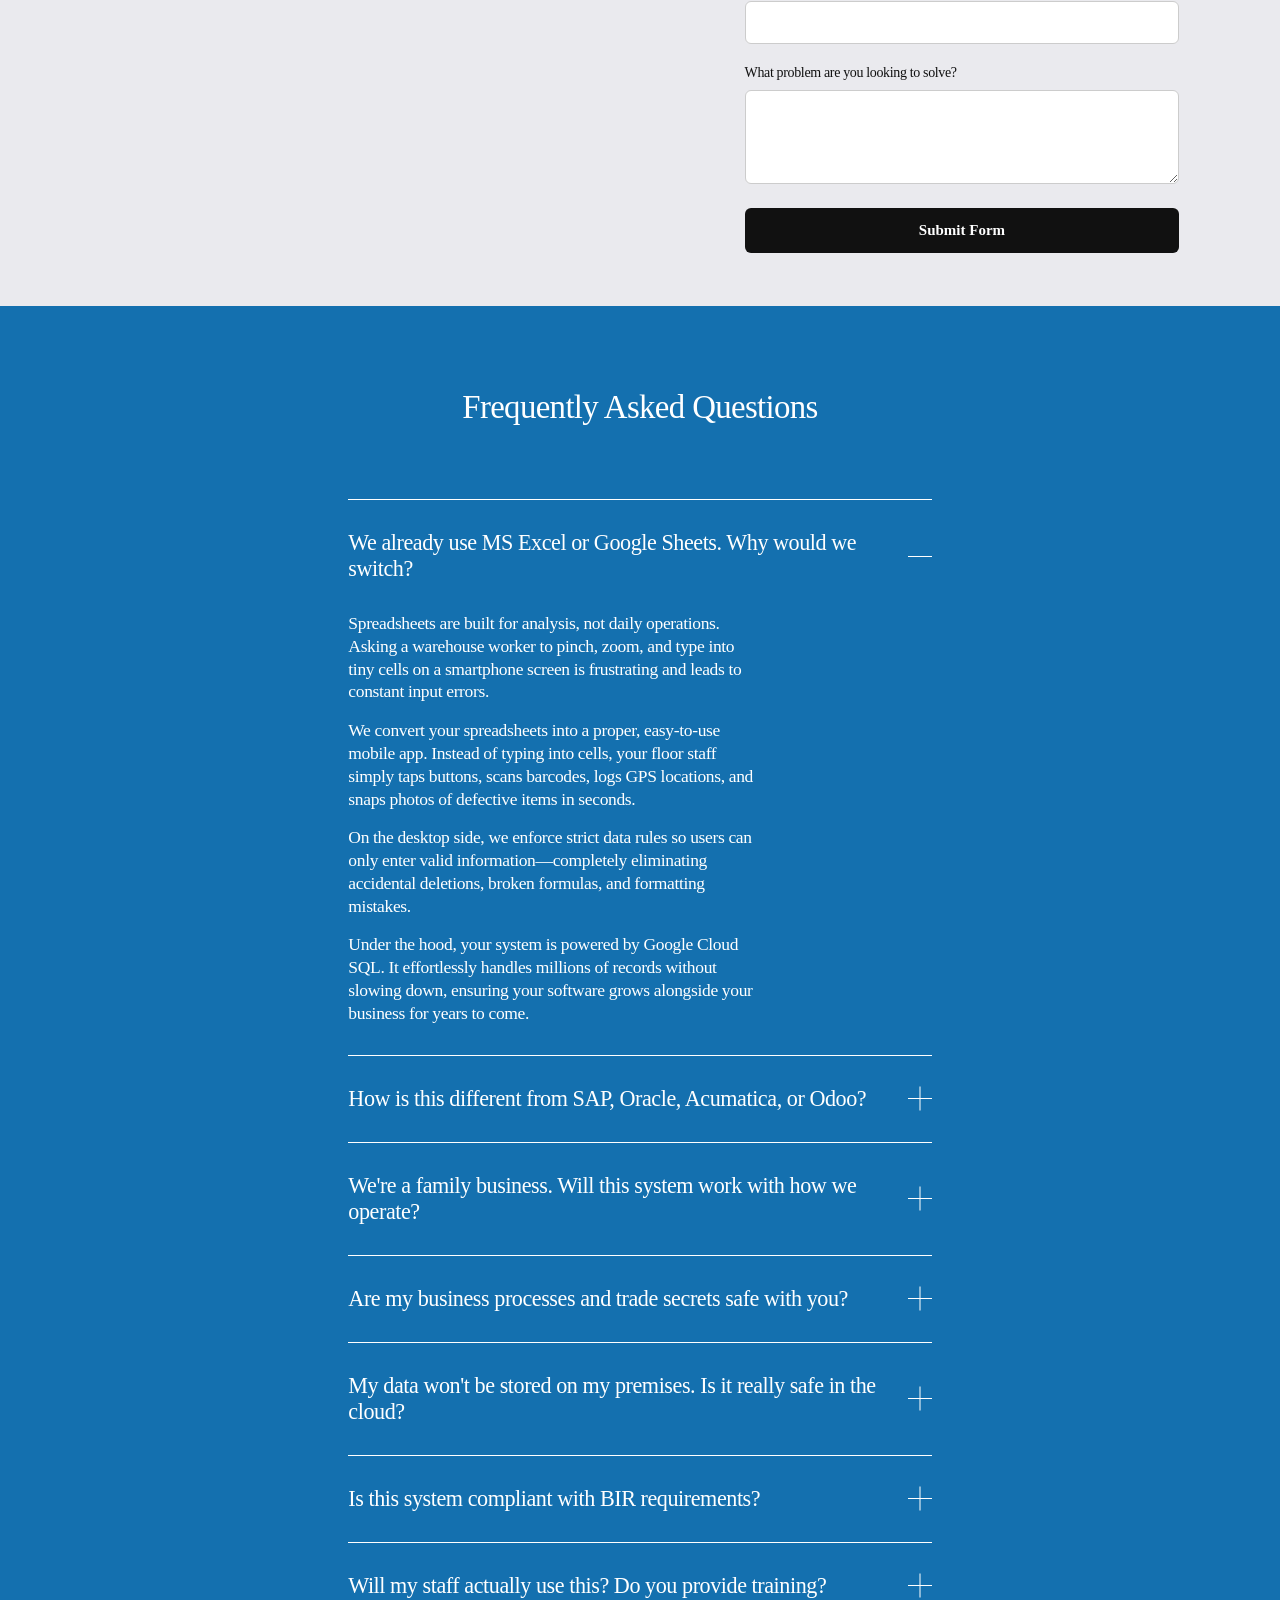
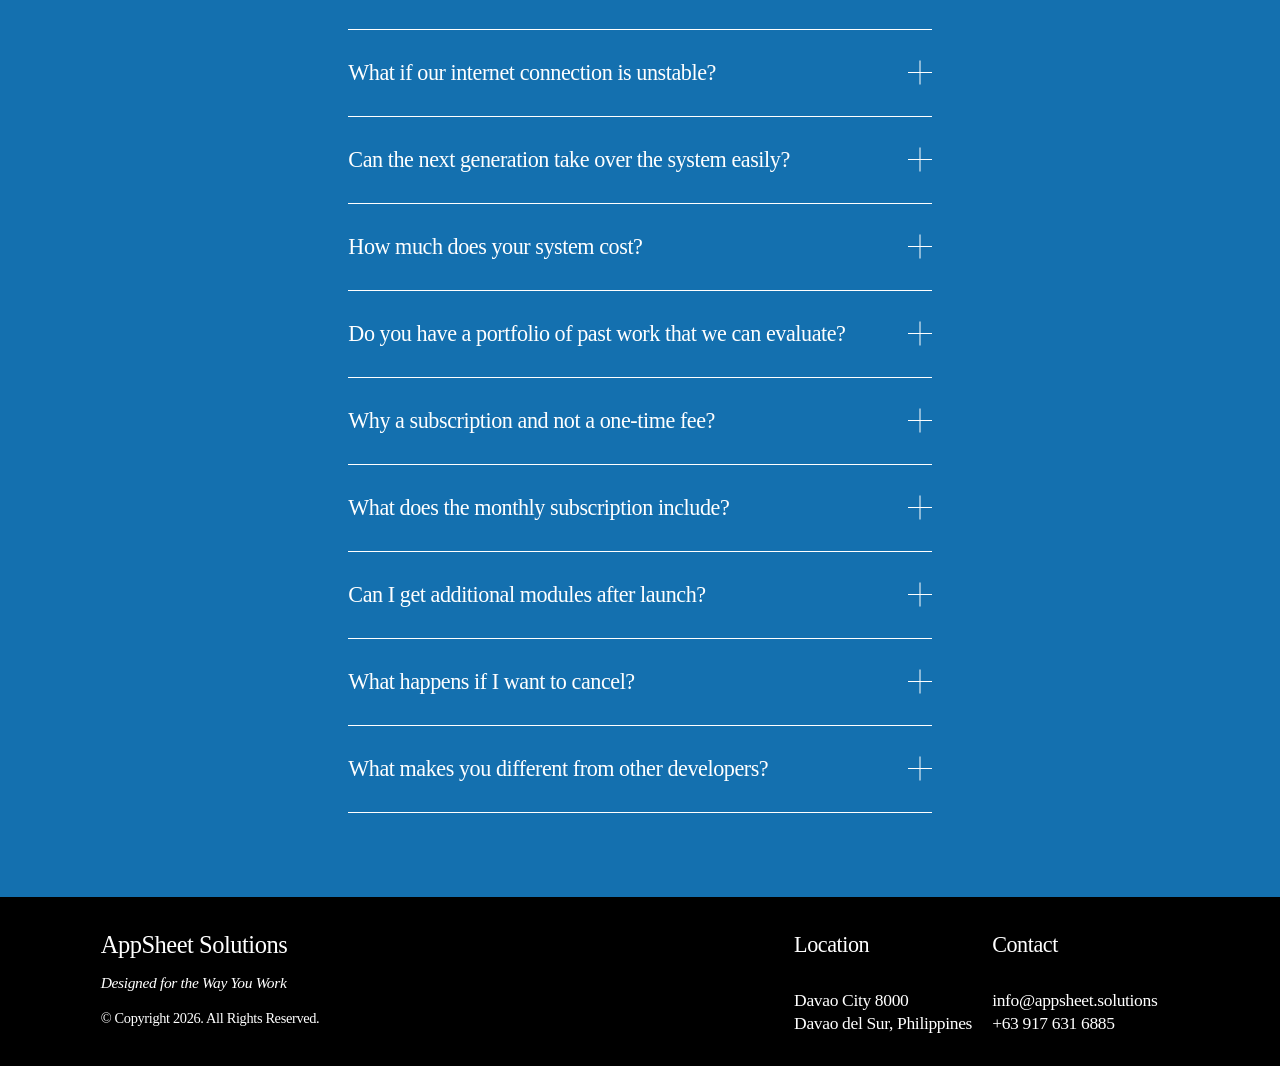
==== commit ca92b7eb: "Adjust grid row count in index.html" ====
--- a/index.html
+++ b/index.html
@@ -4370,7 +4370,7 @@
   display: grid;
   position: relative;
   grid-area: 1/1/-1/-1;
-  grid-template-rows: repeat(91,minmax(24px, auto));
+  grid-template-rows: repeat(92,minmax(24px, auto));
   grid-template-columns:
     minmax(var(--grid-gutter), 1fr)
     repeat(8, minmax(0, var(--cell-max-width)))
@@ -4394,7 +4394,7 @@
     --row-height-scaling-factor: 0.0215;
     --container-width: min(var(--sqs-site-max-width, 1500px), calc(100vw - var(--sqs-site-gutter, 4vw) * 2 - var(--inset-padding) ));
 
-    grid-template-rows: repeat(62,minmax(calc(var(--container-width) * var(--row-height-scaling-factor)), auto));
+    grid-template-rows: repeat(61,minmax(calc(var(--container-width) * var(--row-height-scaling-factor)), auto));
     grid-template-columns:
       minmax(var(--grid-gutter), 1fr)
       repeat(24, minmax(0, var(--cell-max-width)))
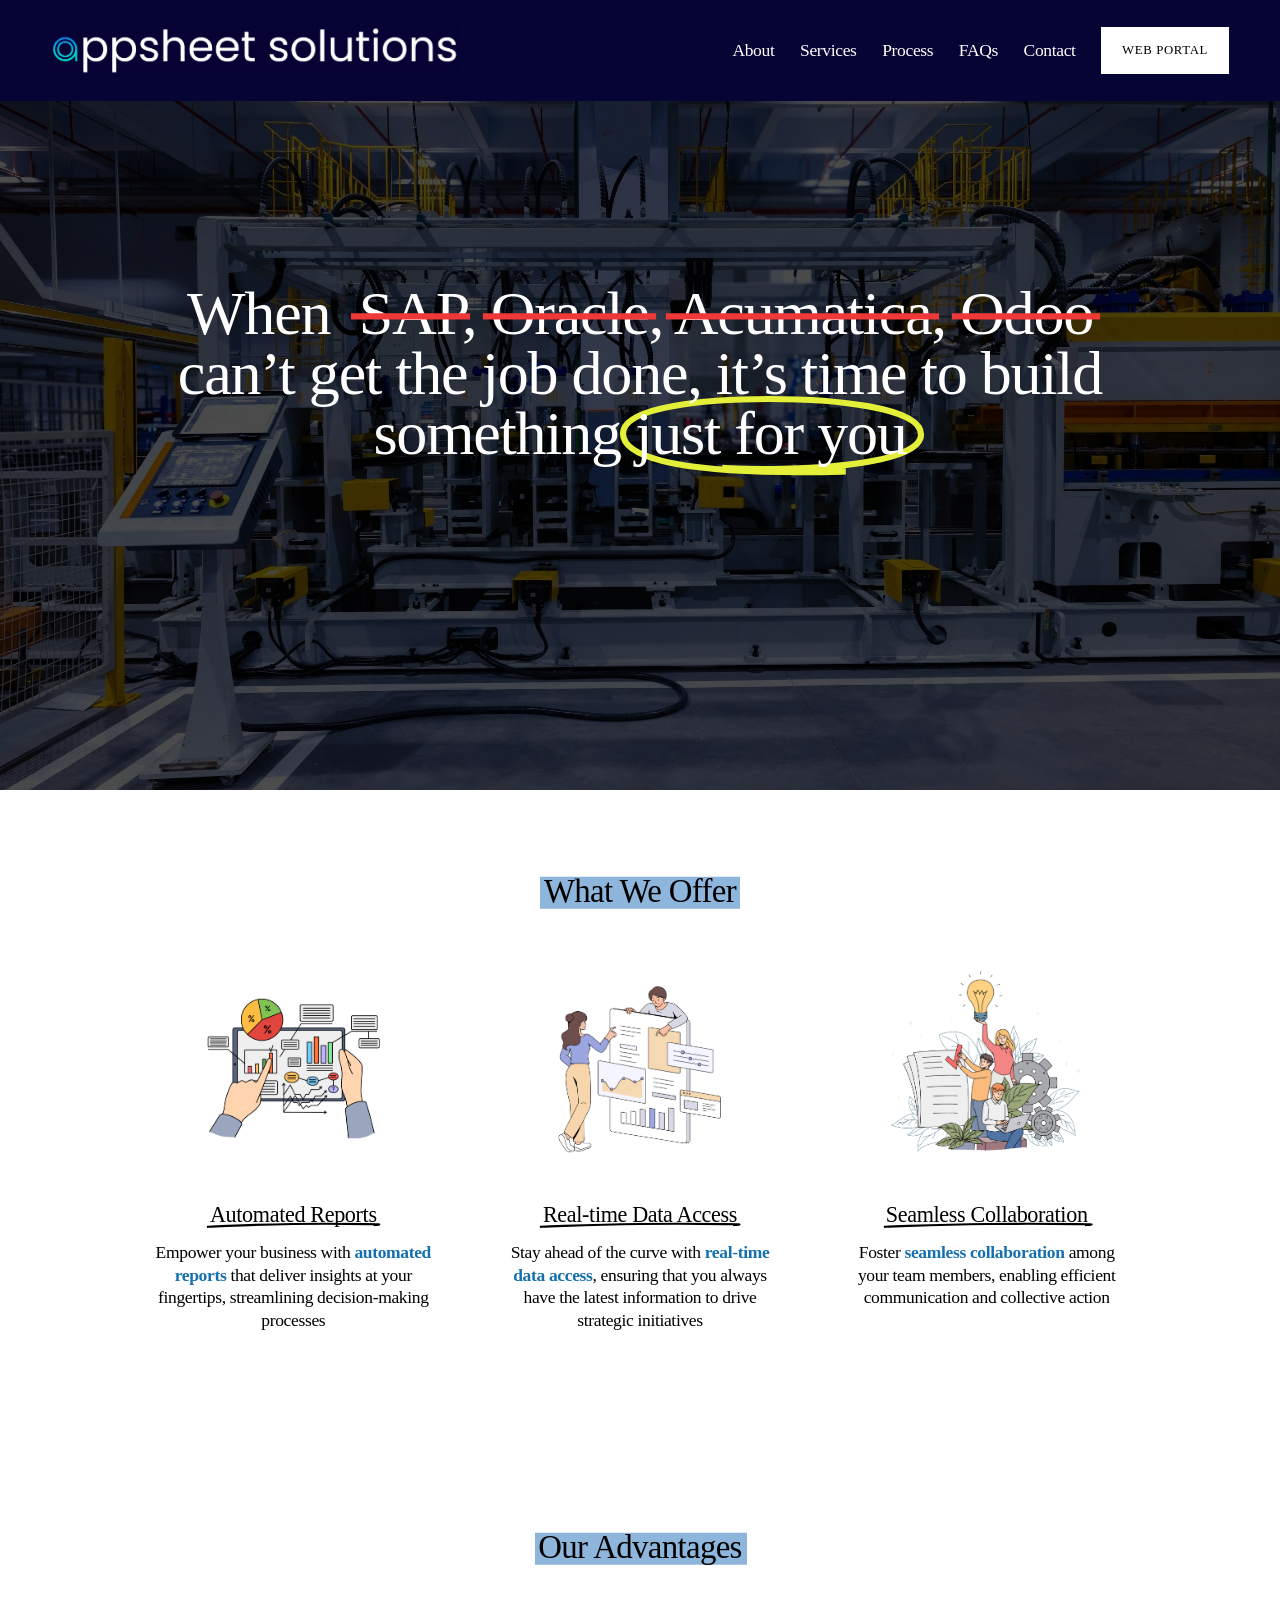
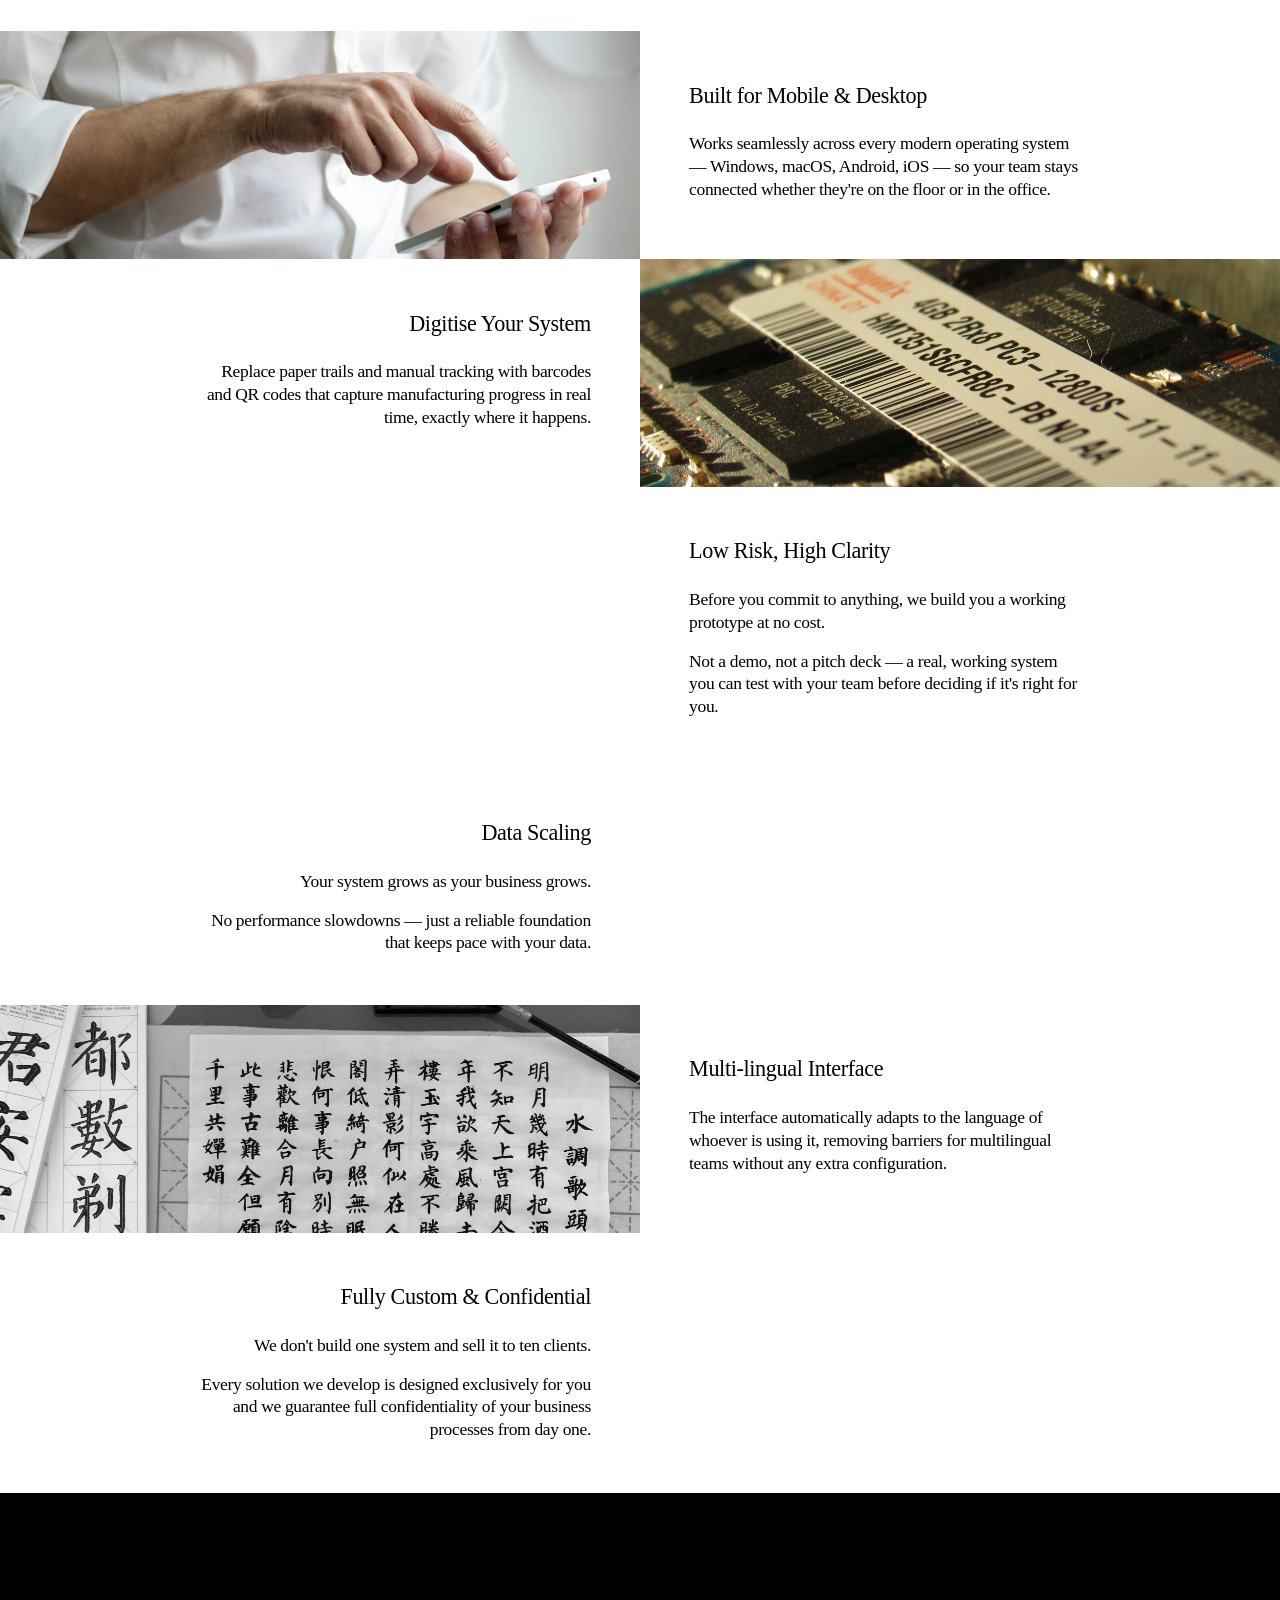
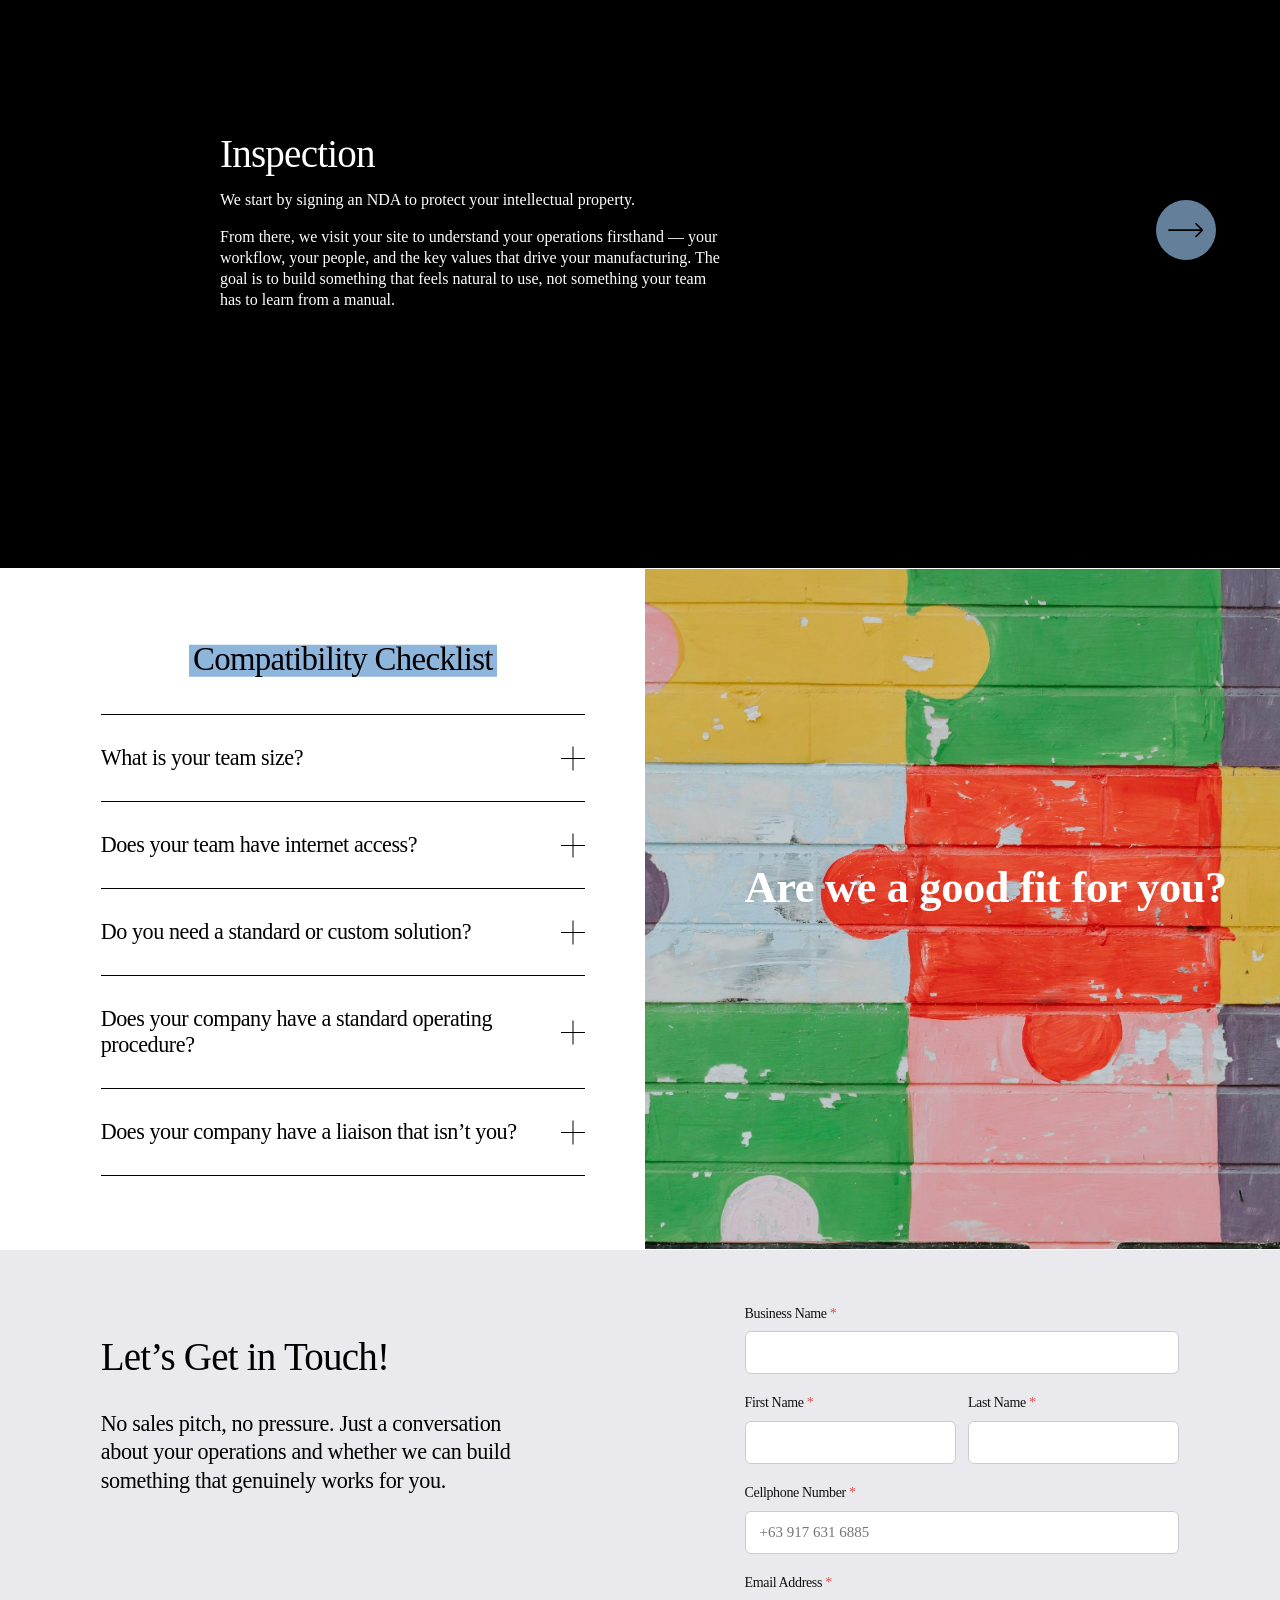
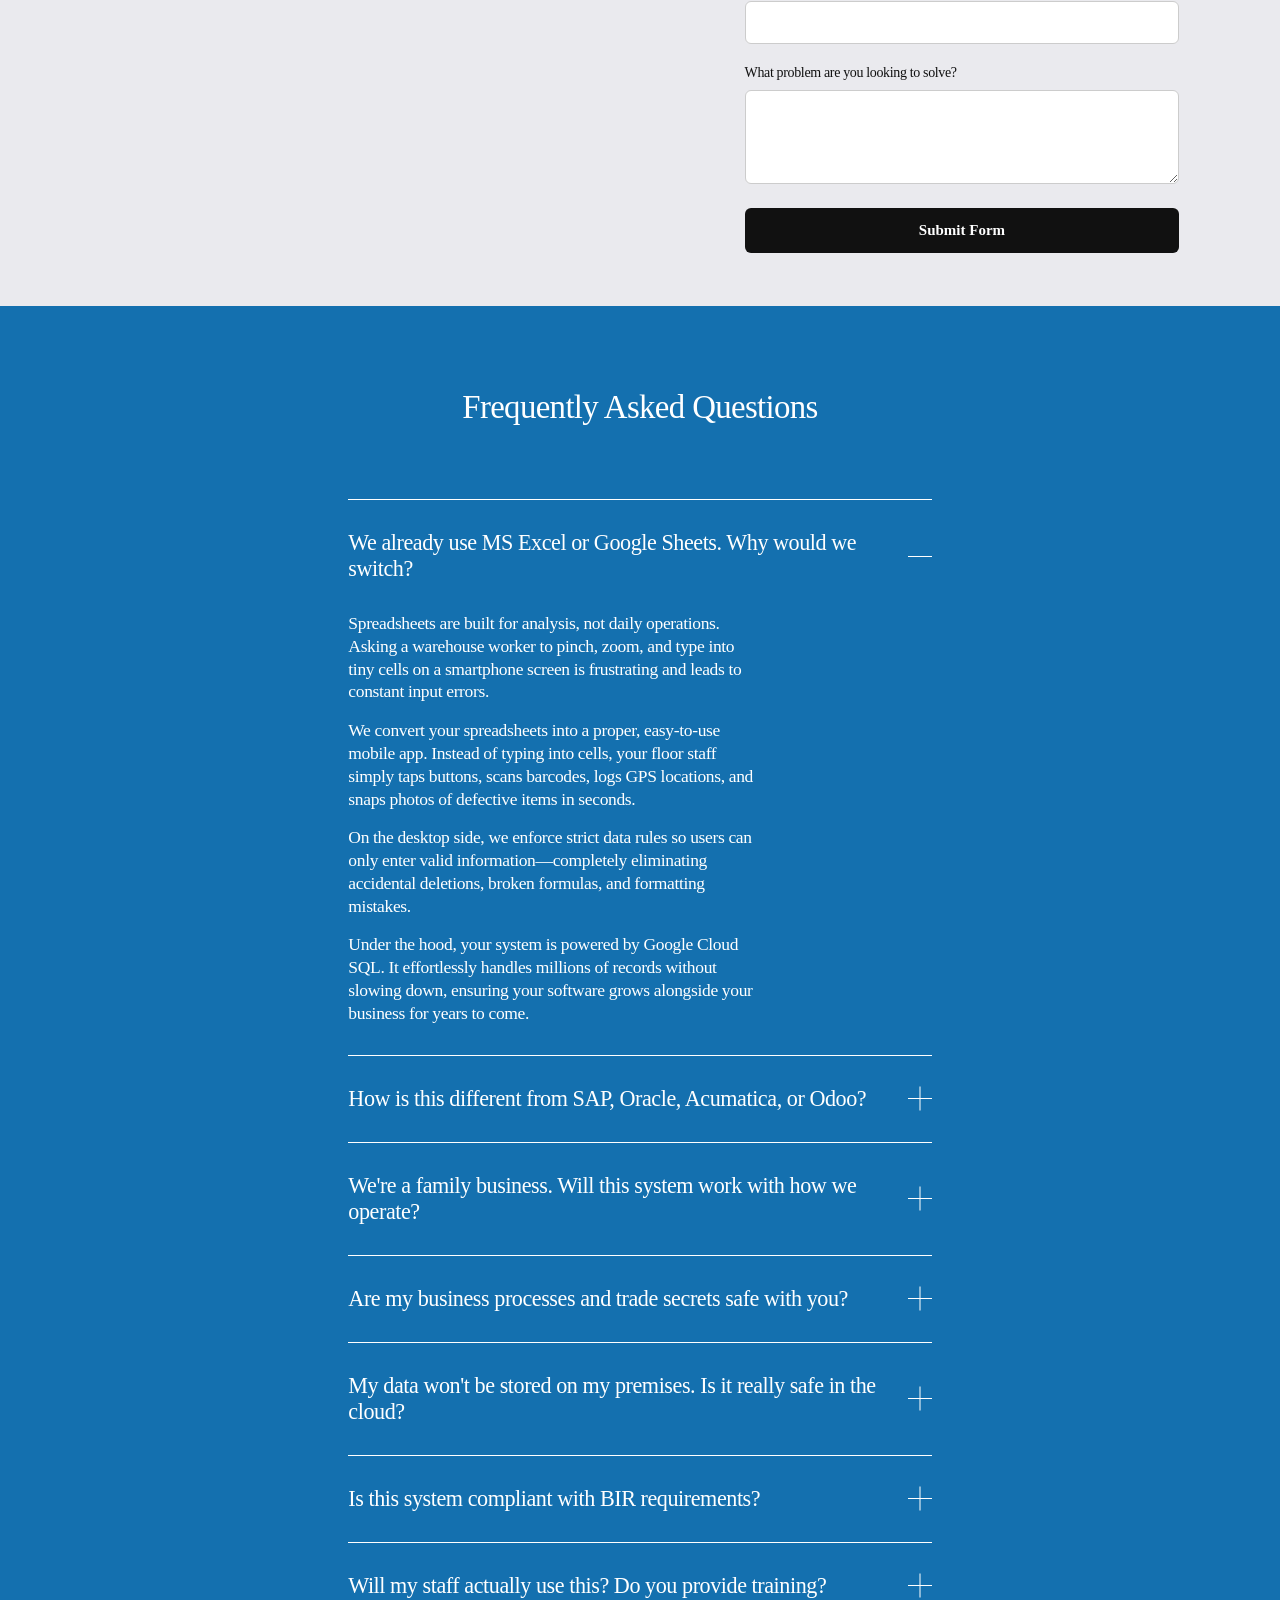
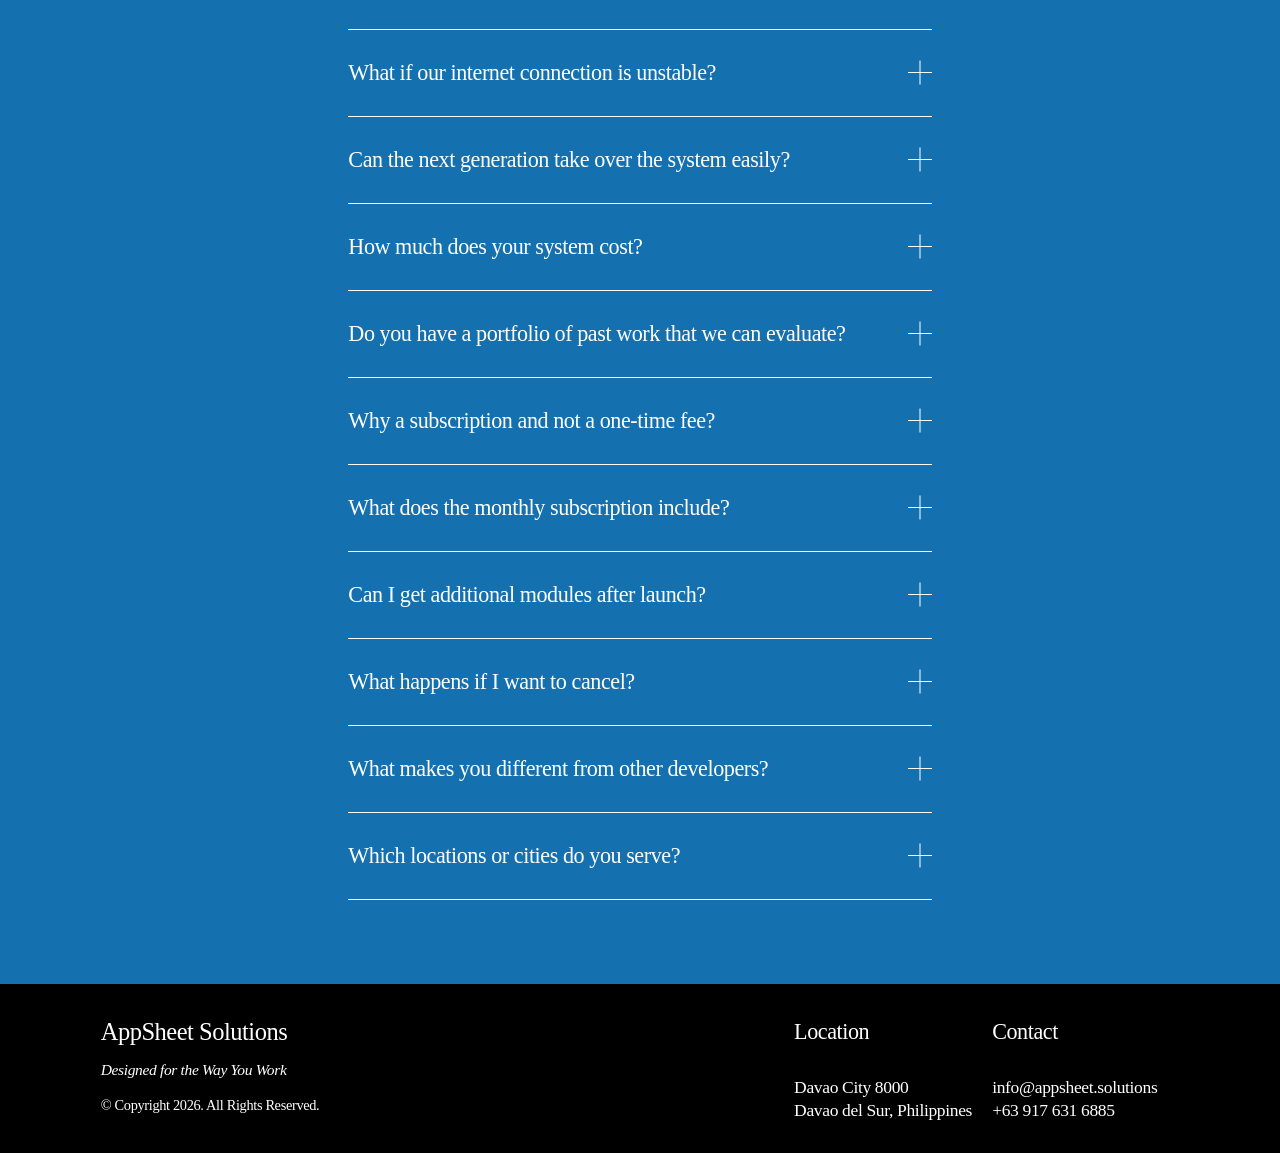
==== commit e2b7793e: "Add FAQ accordion for service locations Added an accordion item for frequently asked questions about" ====
--- a/index.html
+++ b/index.html
@@ -605,6 +605,14 @@
           "@type": "Answer",
           "text": "Rather than handing over a finished system and disappearing, AppSheet Solutions stays involved with weekly on-site visits, talking directly with staff and continuously improving the system."
         }
+      },
+      {
+        "@type": "Question",
+        "name": "Which locations or cities do you serve?",
+        "acceptedAnswer": {
+          "@type": "Answer",
+          "text": "We are based in Davao City, Philippines, but serve businesses nationwide—offering weekly on-site visits locally and scheduled travel visits for out-of-town clients."
+        }
       }
     ]
   }
@@ -11731,6 +11739,63 @@
       
 
     </li>
+
+    <li class="accordion-item" >
+
+      
+        
+      
+
+      <h4
+        class="
+          accordion-item__title-wrapper
+          
+          
+          
+        "
+        data-sqsp-accordion-block-item-title
+      >
+        <button
+          id="button-yui_3_17_2_1_1775135821164_11733-16"
+          class="accordion-item__click-target"
+          aria-expanded="false"
+          aria-controls="dropdown-yui_3_17_2_1_1775135821164_11733-16"
+        >
+          <span class="accordion-item__title">Which locations or cities do you serve?</span>
+          <div class="accordion-icon-container" aria-hidden="true">
+            
+              <div class="plus">
+                <div class="plus__horizontal-line"></div>
+                <div class="plus__vertical-line"></div>
+              </div>
+            
+          </div>
+        </button>
+      </h4>
+      <div
+        class="accordion-item__dropdown"
+        id="dropdown-yui_3_17_2_1_1775135821164_11733-16"
+        role="region"
+        aria-labelledby="button-yui_3_17_2_1_1775135821164_11733-16"
+      >
+        <div
+          class="
+            accordion-item__description
+            
+            
+            
+          "
+          data-sqsp-accordion-block-item-description
+        >
+          <p data-rte-preserve-empty="true" style="white-space:pre-wrap;">We are based in Davao City, but we work with businesses across the Philippines.</p><p data-rte-preserve-empty="true" style="white-space:pre-wrap;">Our core guarantee still applies no matter where you are located: building your initial working prototype is 100% free with zero commitment required. The only difference for projects outside Davao is that the client covers the actual travel and lodging expenses for our on-site visits.</p><p data-rte-preserve-empty="true" style="white-space:pre-wrap;">To keep travel costs practical for you, we typically schedule out-of-town visits on a bi-weekly or monthly basis during development and rollout, backed by continuous remote support in between.</p>
+        </div>
+      </div>
+
+      
+        <div data-sqsp-accordion-block-divider class="accordion-divider" aria-hidden="true"></div>
+      
+
+    </li>
   
 </ul>
 
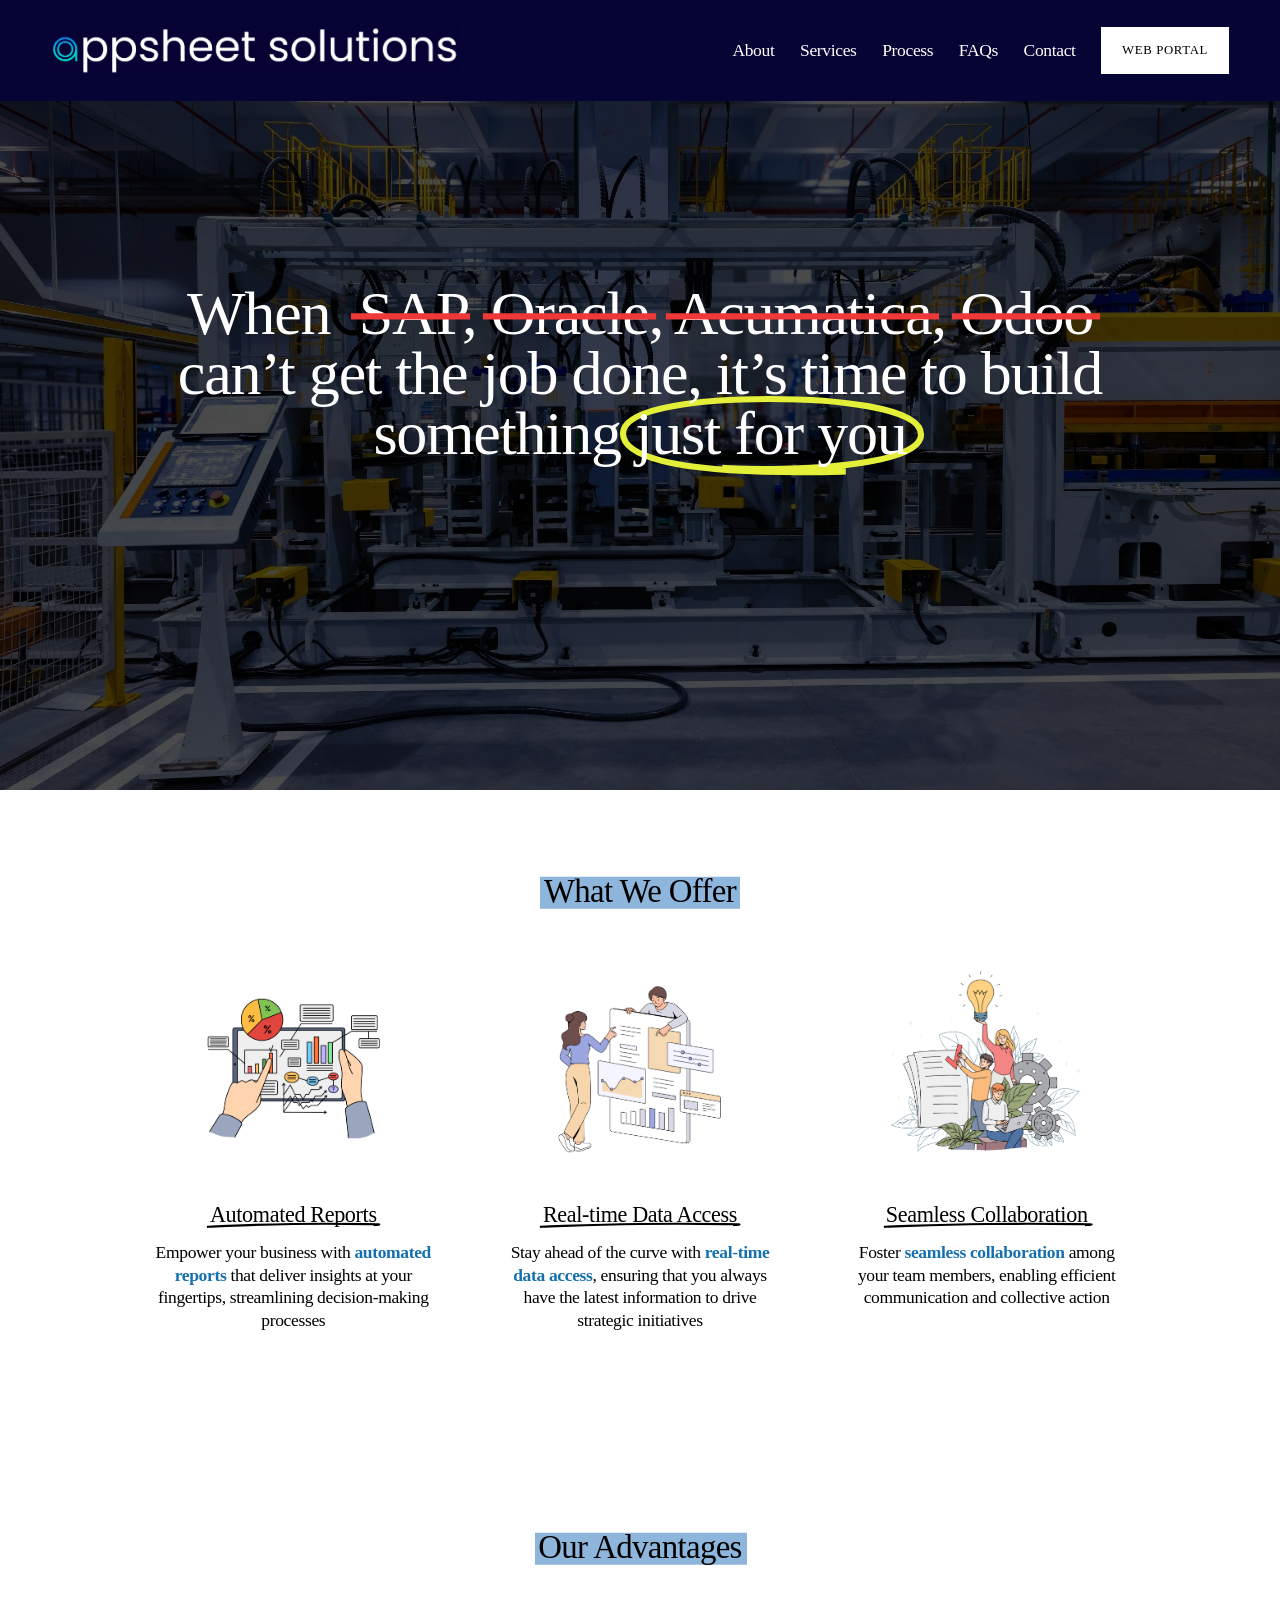
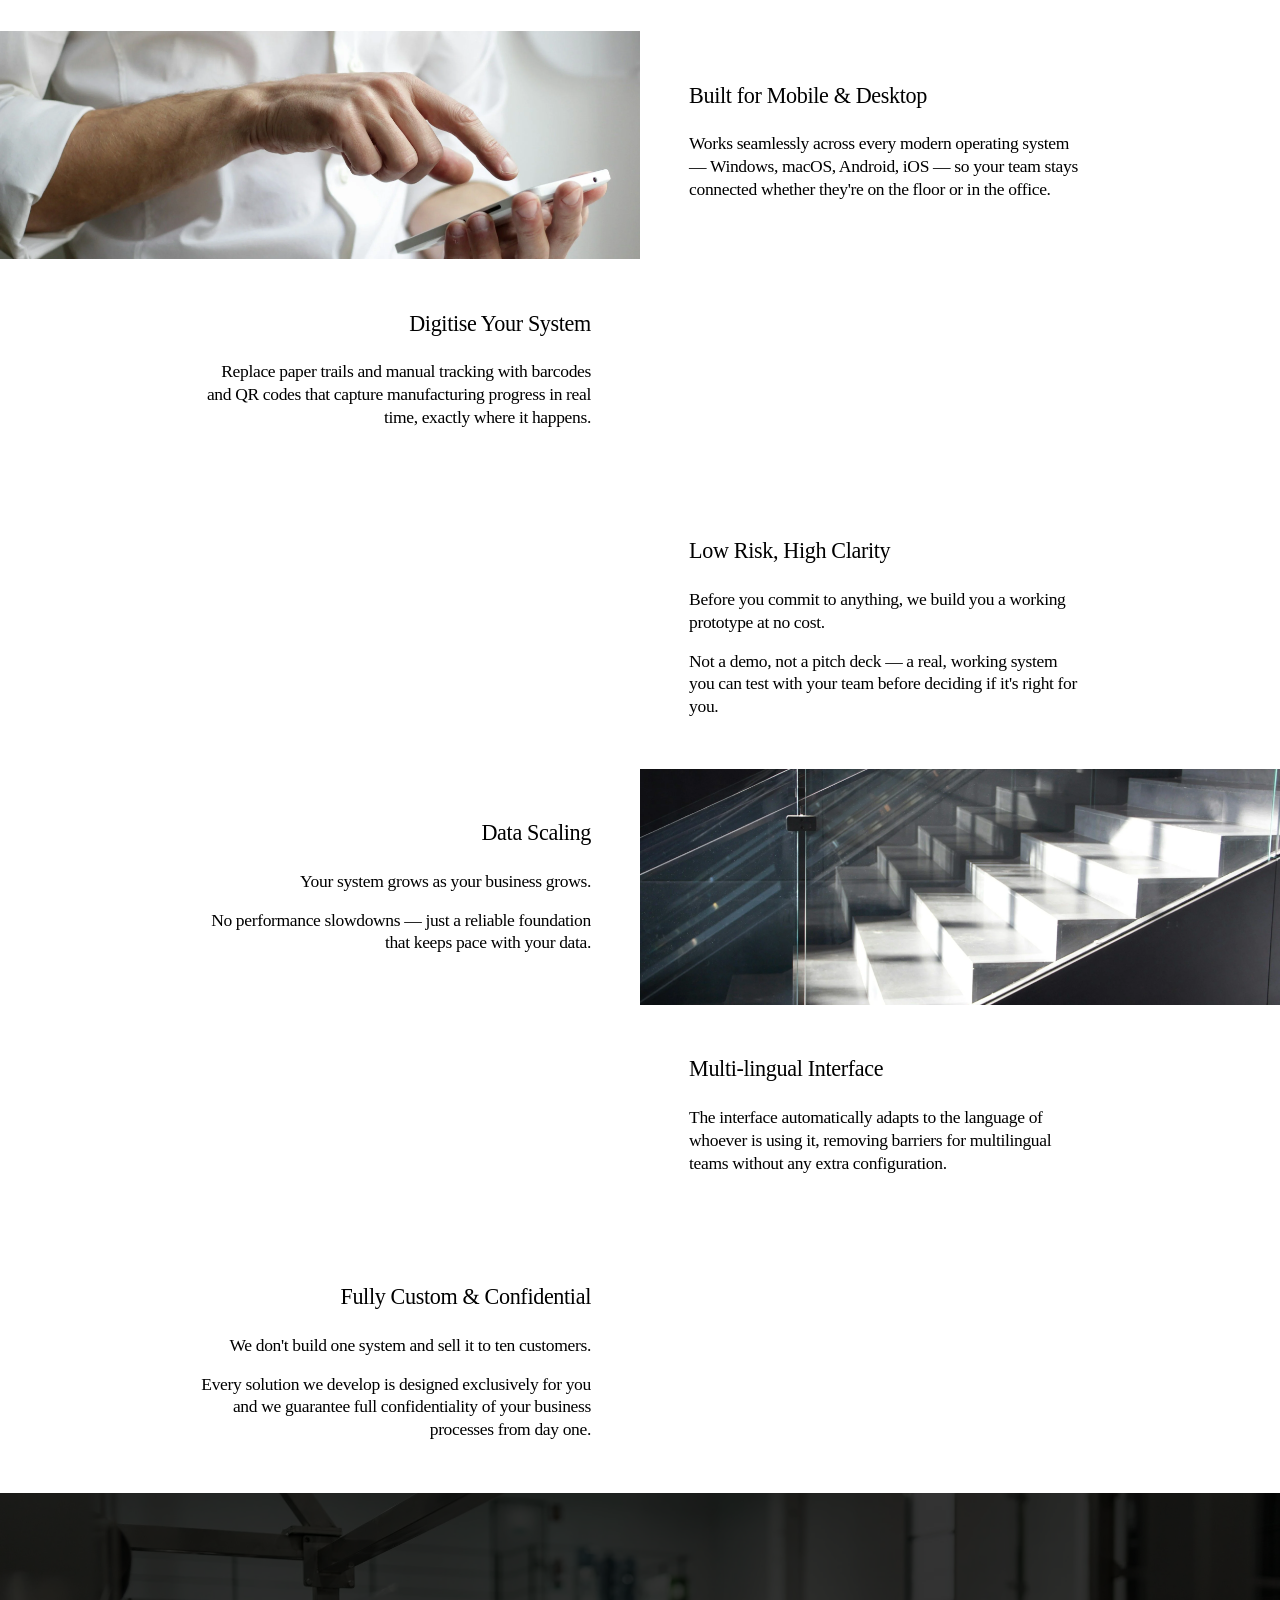
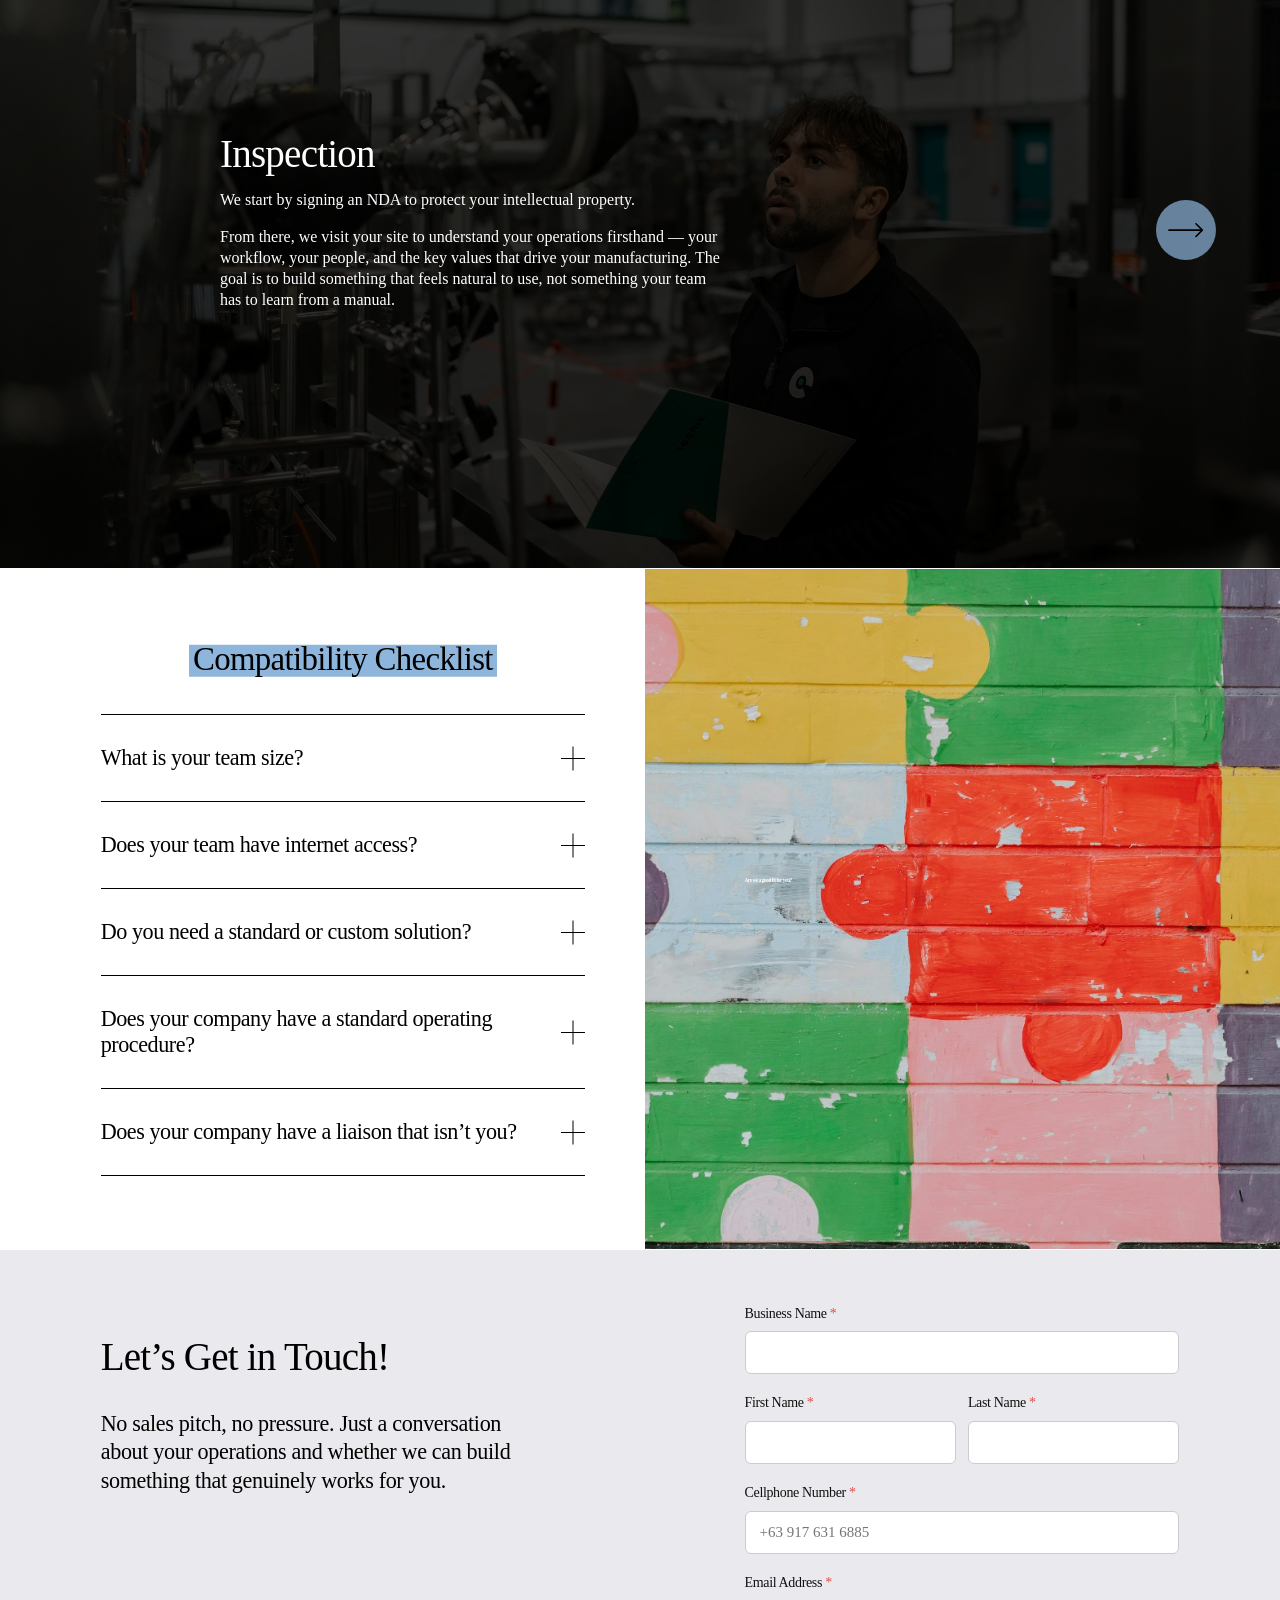
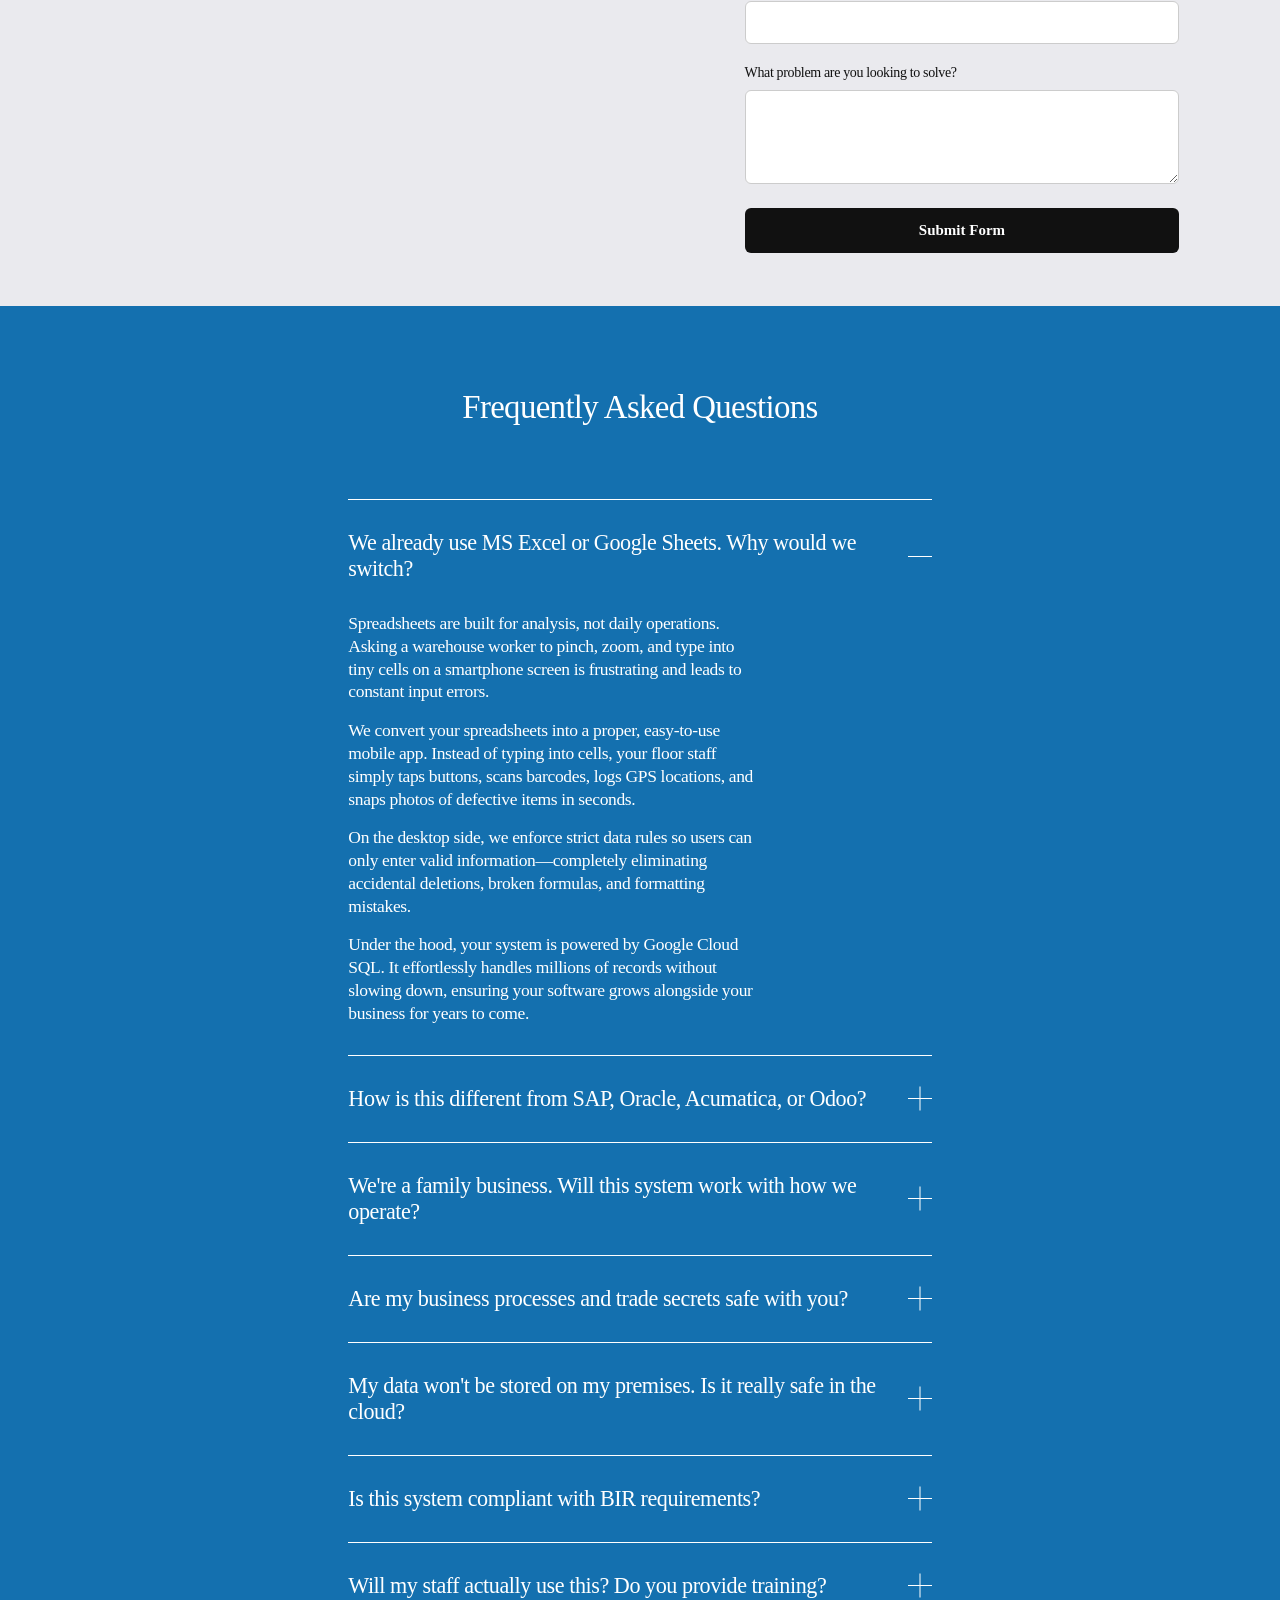
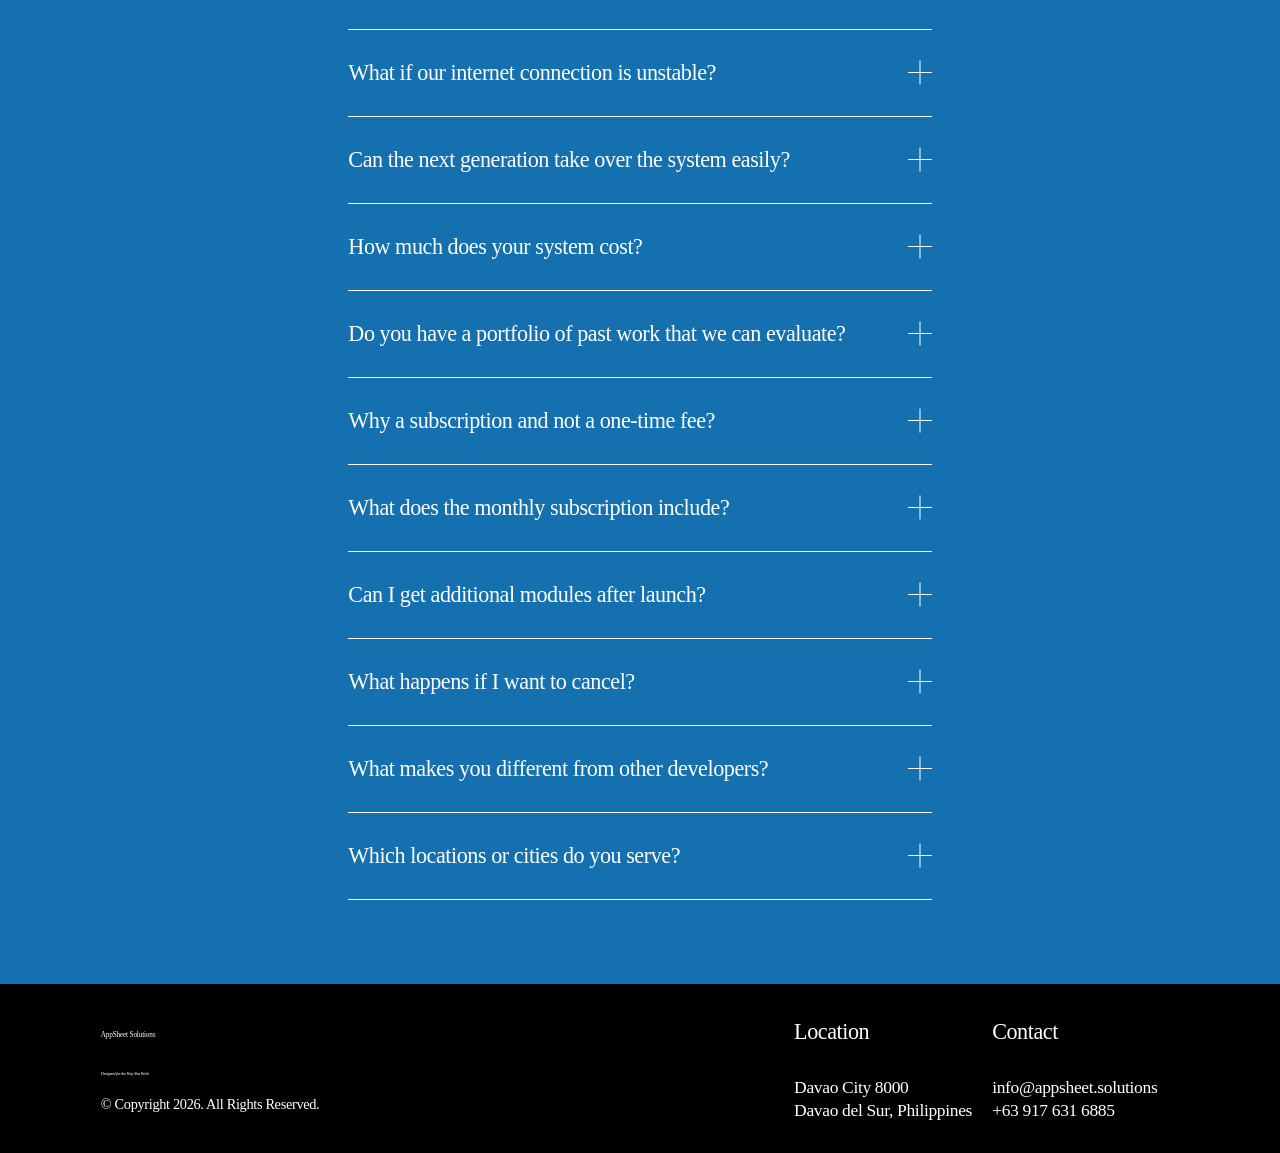
==== commit 32c39a6a: "Replace 'client' with 'customer' in FAQs" ====
--- a/index.html
+++ b/index.html
@@ -491,7 +491,7 @@
         "name": "How is this different from SAP, Oracle, Acumatica, or Odoo?",
         "acceptedAnswer": {
           "@type": "Answer",
-          "text": "Standard ERPs are often rigid, expensive, and force a business to change its operations to fit the software. AppSheet Solutions builds a custom system around the client's existing workflow instead."
+          "text": "Standard ERPs are often rigid, expensive, and force a business to change its operations to fit the software. AppSheet Solutions builds a custom system around the customer's existing workflow instead."
         }
       },
       {
@@ -507,7 +507,7 @@
         "name": "Are my business processes and trade secrets safe with you?",
         "acceptedAnswer": {
           "@type": "Answer",
-          "text": "Yes. A strict Non-Disclosure Agreement is signed before any site inspection begins, and every system built is unique to that client and never resold or reused."
+          "text": "Yes. A strict Non-Disclosure Agreement is signed before any site inspection begins, and every system built is unique to that customer and never resold or reused."
         }
       },
       {
@@ -555,7 +555,7 @@
         "name": "How much does your system cost?",
         "acceptedAnswer": {
           "@type": "Answer",
-          "text": "Pricing depends on workflow complexity and user count, but as a rule of thumb the monthly subscription typically runs 1 to 3 percent of a client's overall monthly payroll, and the initial prototype is free."
+          "text": "Pricing depends on workflow complexity and user count, but as a rule of thumb the monthly subscription typically runs 1 to 3 percent of a customer's overall monthly payroll, and the initial prototype is free."
         }
       },
       {
@@ -563,7 +563,7 @@
         "name": "Do you have a portfolio of past work that we can evaluate?",
         "acceptedAnswer": {
           "@type": "Answer",
-          "text": "No — client systems are locked under strict NDAs, so a traditional portfolio isn't available. Instead, prospective clients get a free working prototype built around their own operations."
+          "text": "No — customer systems are locked under strict NDAs, so a traditional portfolio isn't available. Instead, prospective customers get a free working prototype built around their own operations."
         }
       },
       {
@@ -595,7 +595,7 @@
         "name": "What happens if I want to cancel?",
         "acceptedAnswer": {
           "@type": "Answer",
-          "text": "Clients own their data and are never locked in. All historical databases are securely exported into standard formats like CSV or Excel to allow a seamless migration to another solution."
+          "text": "Customers own their data and are never locked in. All historical databases are securely exported into standard formats like CSV or Excel to allow a seamless migration to another solution."
         }
       },
       {
@@ -611,7 +611,7 @@
         "name": "Which locations or cities do you serve?",
         "acceptedAnswer": {
           "@type": "Answer",
-          "text": "We are based in Davao City, Philippines, but serve businesses nationwide—offering weekly on-site visits locally and scheduled travel visits for out-of-town clients."
+          "text": "We are based in Davao City, Philippines, but serve businesses nationwide—offering weekly on-site visits locally and scheduled travel visits for out-of-town customers."
         }
       }
     ]
@@ -7471,7 +7471,7 @@
 </div>
 </div></div></div><div class="fe-block fe-block-528db57d7ad2adb7d089"><div class="sqs-block website-component-block sqs-block-website-component sqs-block-html html-block" data-block-css="[&quot;css/website.components.html.styles.css&quot;]" data-block-scripts="[&quot;js/website.components.html.visitor.js&quot;]" data-block-type="1337" data-definition-name="website.components.html" data-sqsp-block="text" data-website-component-id="528db57d7ad2adb7d089" id="block-528db57d7ad2adb7d089"><div class="sqs-block-content"><div class="sqs-text-block-container">
   
-  <div class="sqs-html-content" data-sqsp-text-block-content><p style="text-align: right; ; white-space:pre-wrap;" data-rte-preserve-empty="true">We don't build one system and sell it to ten clients.</p><p style="text-align: right; ; white-space:pre-wrap;" data-rte-preserve-empty="true">Every solution we develop is designed exclusively for you and we guarantee full confidentiality of your business processes from day one.</p></div>
+  <div class="sqs-html-content" data-sqsp-text-block-content><p style="text-align: right; ; white-space:pre-wrap;" data-rte-preserve-empty="true">We don't build one system and sell it to ten customers.</p><p style="text-align: right; ; white-space:pre-wrap;" data-rte-preserve-empty="true">Every solution we develop is designed exclusively for you and we guarantee full confidentiality of your business processes from day one.</p></div>
 
 
   
@@ -11445,7 +11445,7 @@
           "
           data-sqsp-accordion-block-item-description
         >
-          <p data-rte-preserve-empty="true" style="white-space:pre-wrap;">It’s a standard question, but the short answer is no. </p><p data-rte-preserve-empty="true" style="white-space:pre-wrap;">Because our systems handle the core, day-to-day operations of our clients, we lock everything down under strict NDAs. We won't show you someone else's factory workflows, and we'll never show yours to anyone else either.</p><p data-rte-preserve-empty="true" style="white-space:pre-wrap;">Since a traditional portfolio is off the table, we offer the free prototype instead. It’s the best way to get a clear picture of what your system will look like with us, without compromising anyone's privacy.</p>
+          <p data-rte-preserve-empty="true" style="white-space:pre-wrap;">It’s a standard question, but the short answer is no. </p><p data-rte-preserve-empty="true" style="white-space:pre-wrap;">Because our systems handle the core, day-to-day operations of our customers, we lock everything down under strict NDAs. We won't show you someone else's factory workflows, and we'll never show yours to anyone else either.</p><p data-rte-preserve-empty="true" style="white-space:pre-wrap;">Since a traditional portfolio is off the table, we offer the free prototype instead. It’s the best way to get a clear picture of what your system will look like with us, without compromising anyone's privacy.</p>
         </div>
       </div>
 
@@ -11787,7 +11787,7 @@
           "
           data-sqsp-accordion-block-item-description
         >
-          <p data-rte-preserve-empty="true" style="white-space:pre-wrap;">We are based in Davao City, but we work with businesses across the Philippines.</p><p data-rte-preserve-empty="true" style="white-space:pre-wrap;">Our core guarantee still applies no matter where you are located: building your initial working prototype is 100% free with zero commitment required. The only difference for projects outside Davao is that the client covers the actual travel and lodging expenses for our on-site visits.</p><p data-rte-preserve-empty="true" style="white-space:pre-wrap;">To keep travel costs practical for you, we typically schedule out-of-town visits on a bi-weekly or monthly basis during development and rollout, backed by continuous remote support in between.</p>
+          <p data-rte-preserve-empty="true" style="white-space:pre-wrap;">We are based in Davao City, but we work with businesses across the Philippines.</p><p data-rte-preserve-empty="true" style="white-space:pre-wrap;">Our core guarantee still applies no matter where you are located: building your initial working prototype is 100% free with zero commitment required. The only difference for projects outside Davao is that the customer covers the actual travel and lodging expenses for our on-site visits.</p><p data-rte-preserve-empty="true" style="white-space:pre-wrap;">To keep travel costs practical for you, we typically schedule out-of-town visits on a bi-weekly or monthly basis during development and rollout, backed by continuous remote support in between.</p>
         </div>
       </div>
 
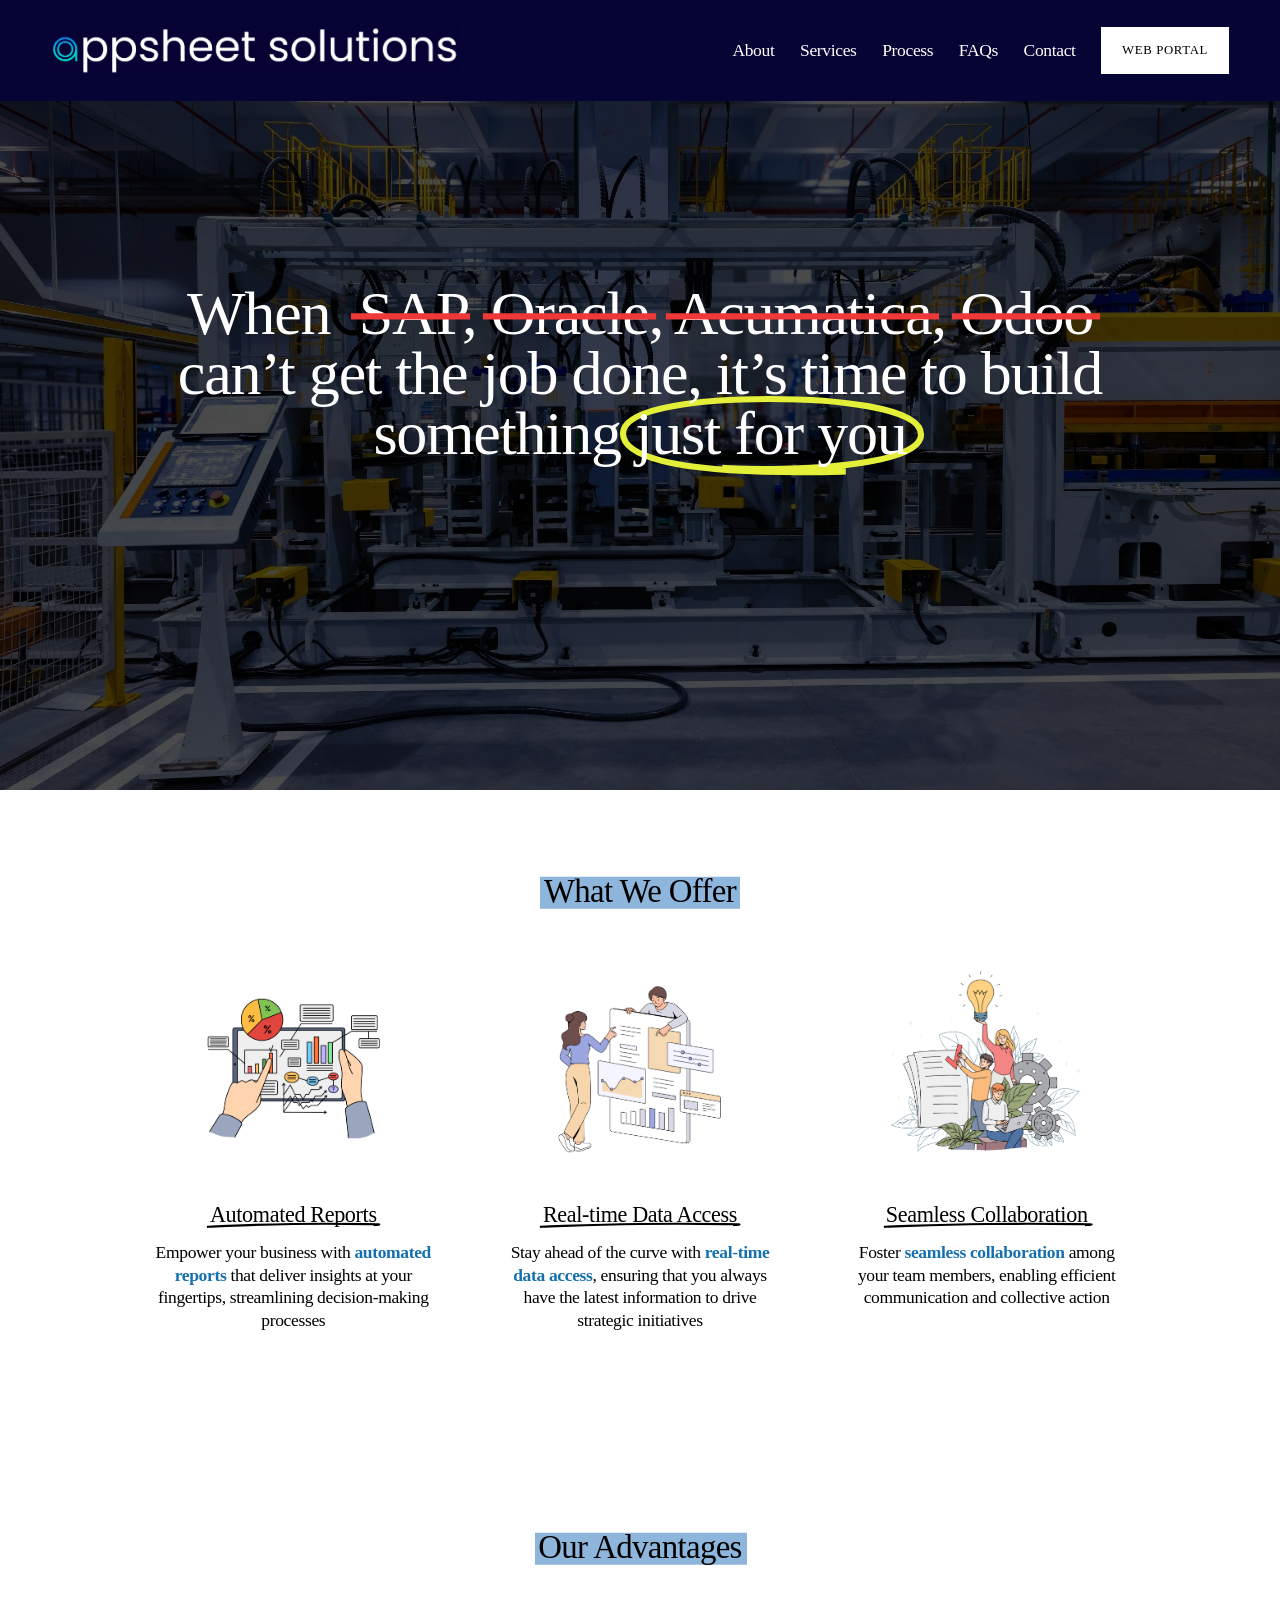
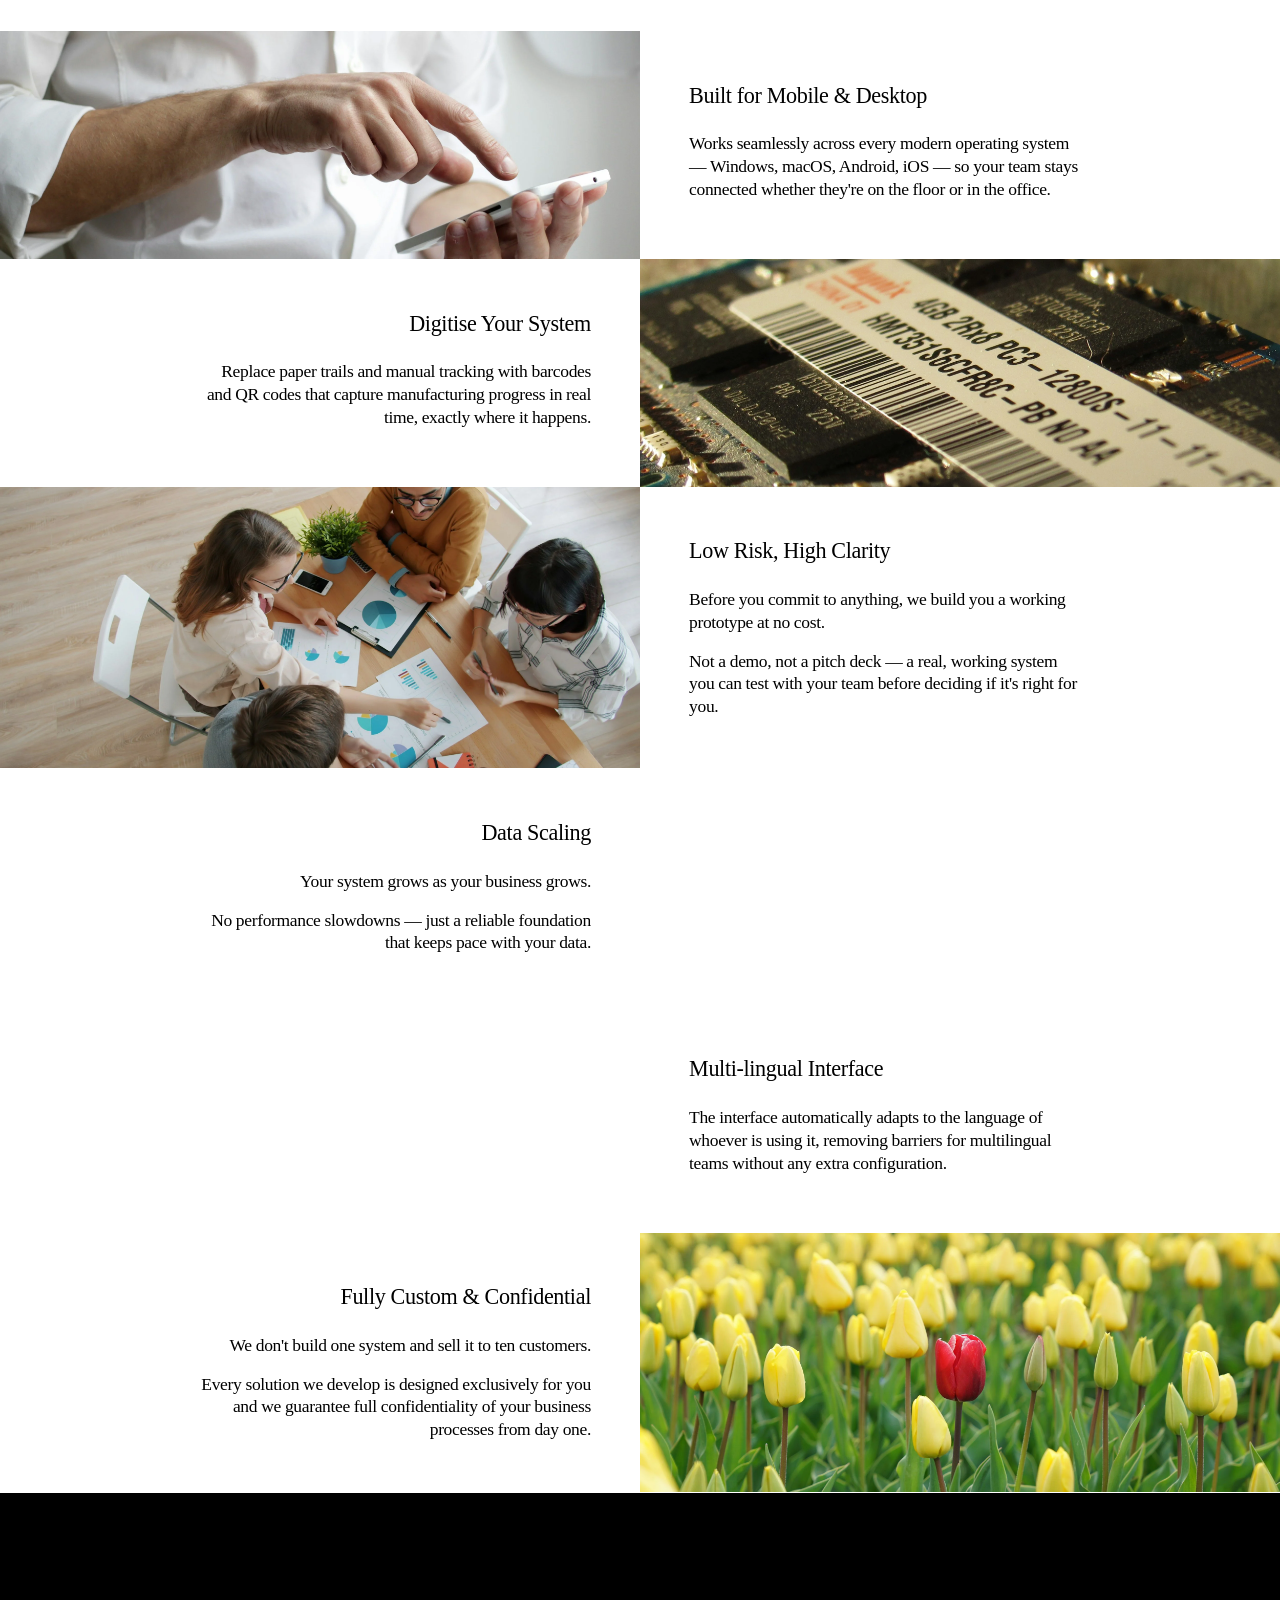
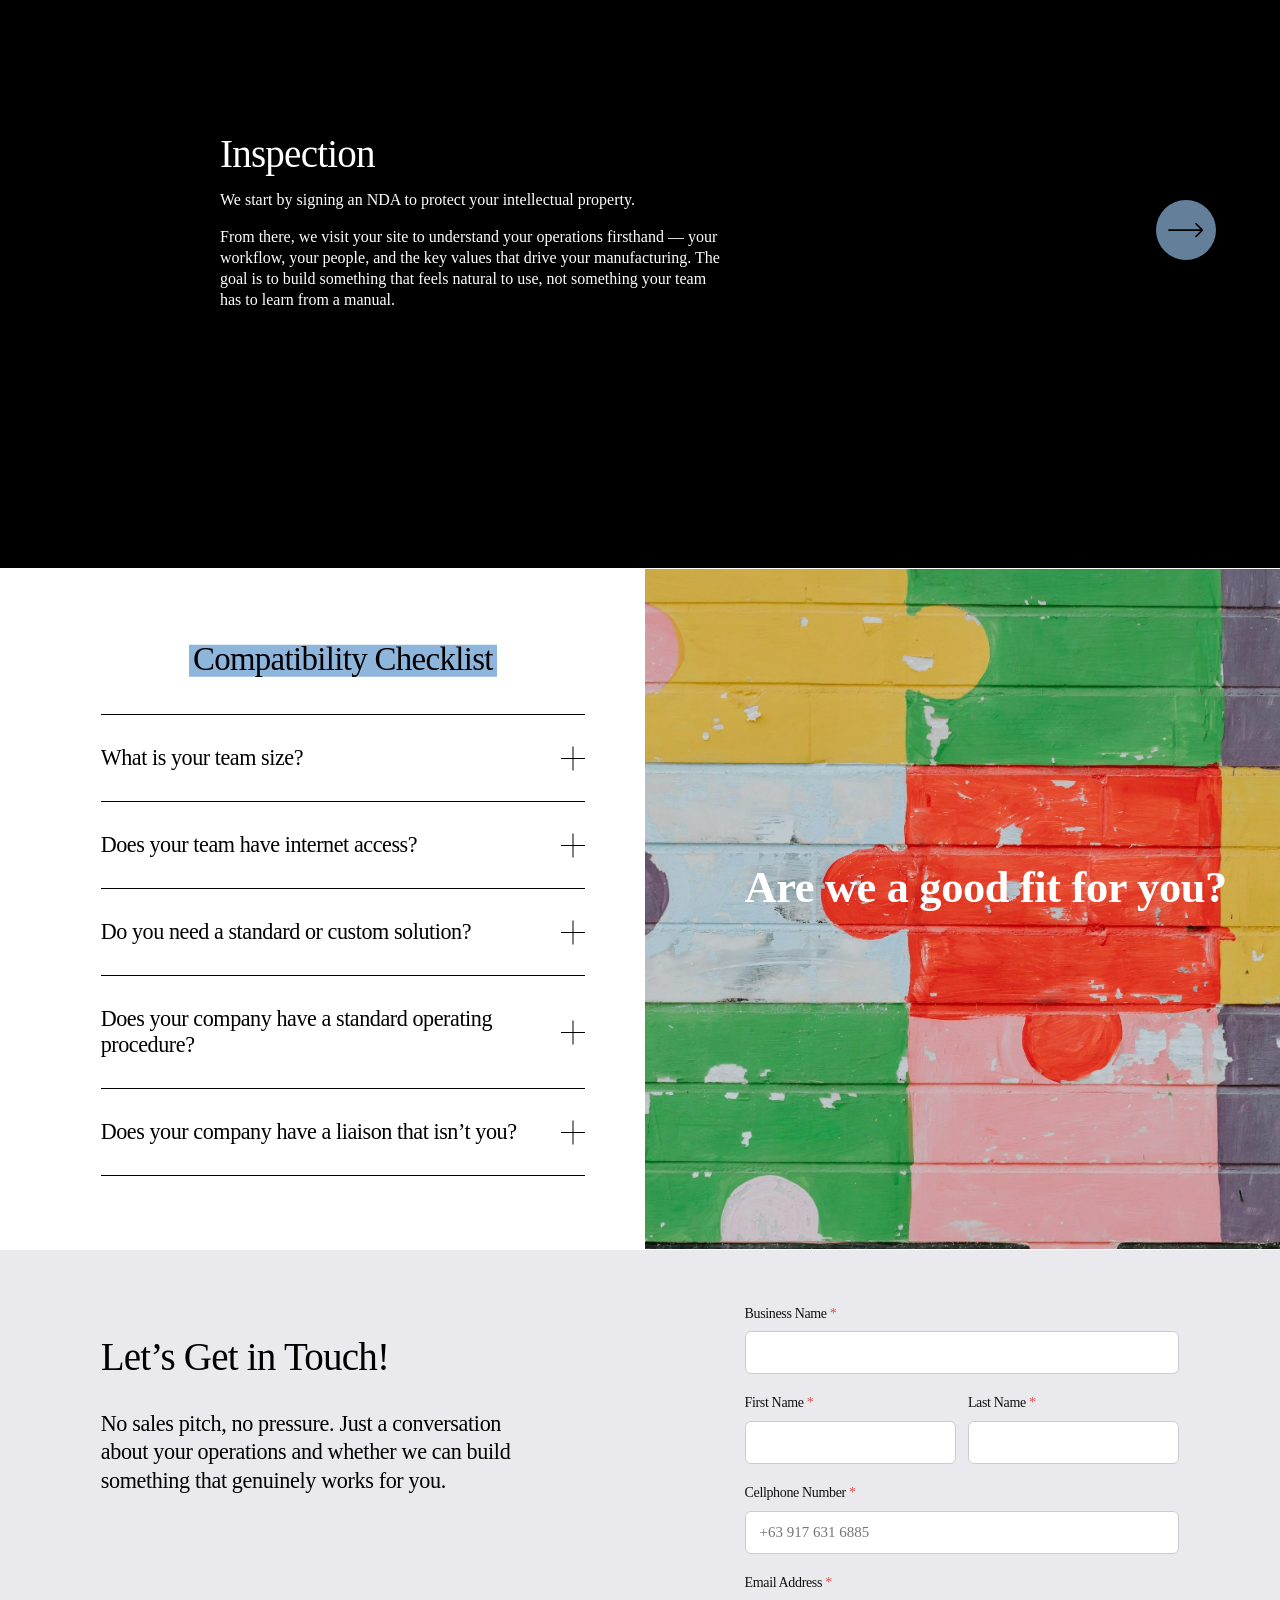
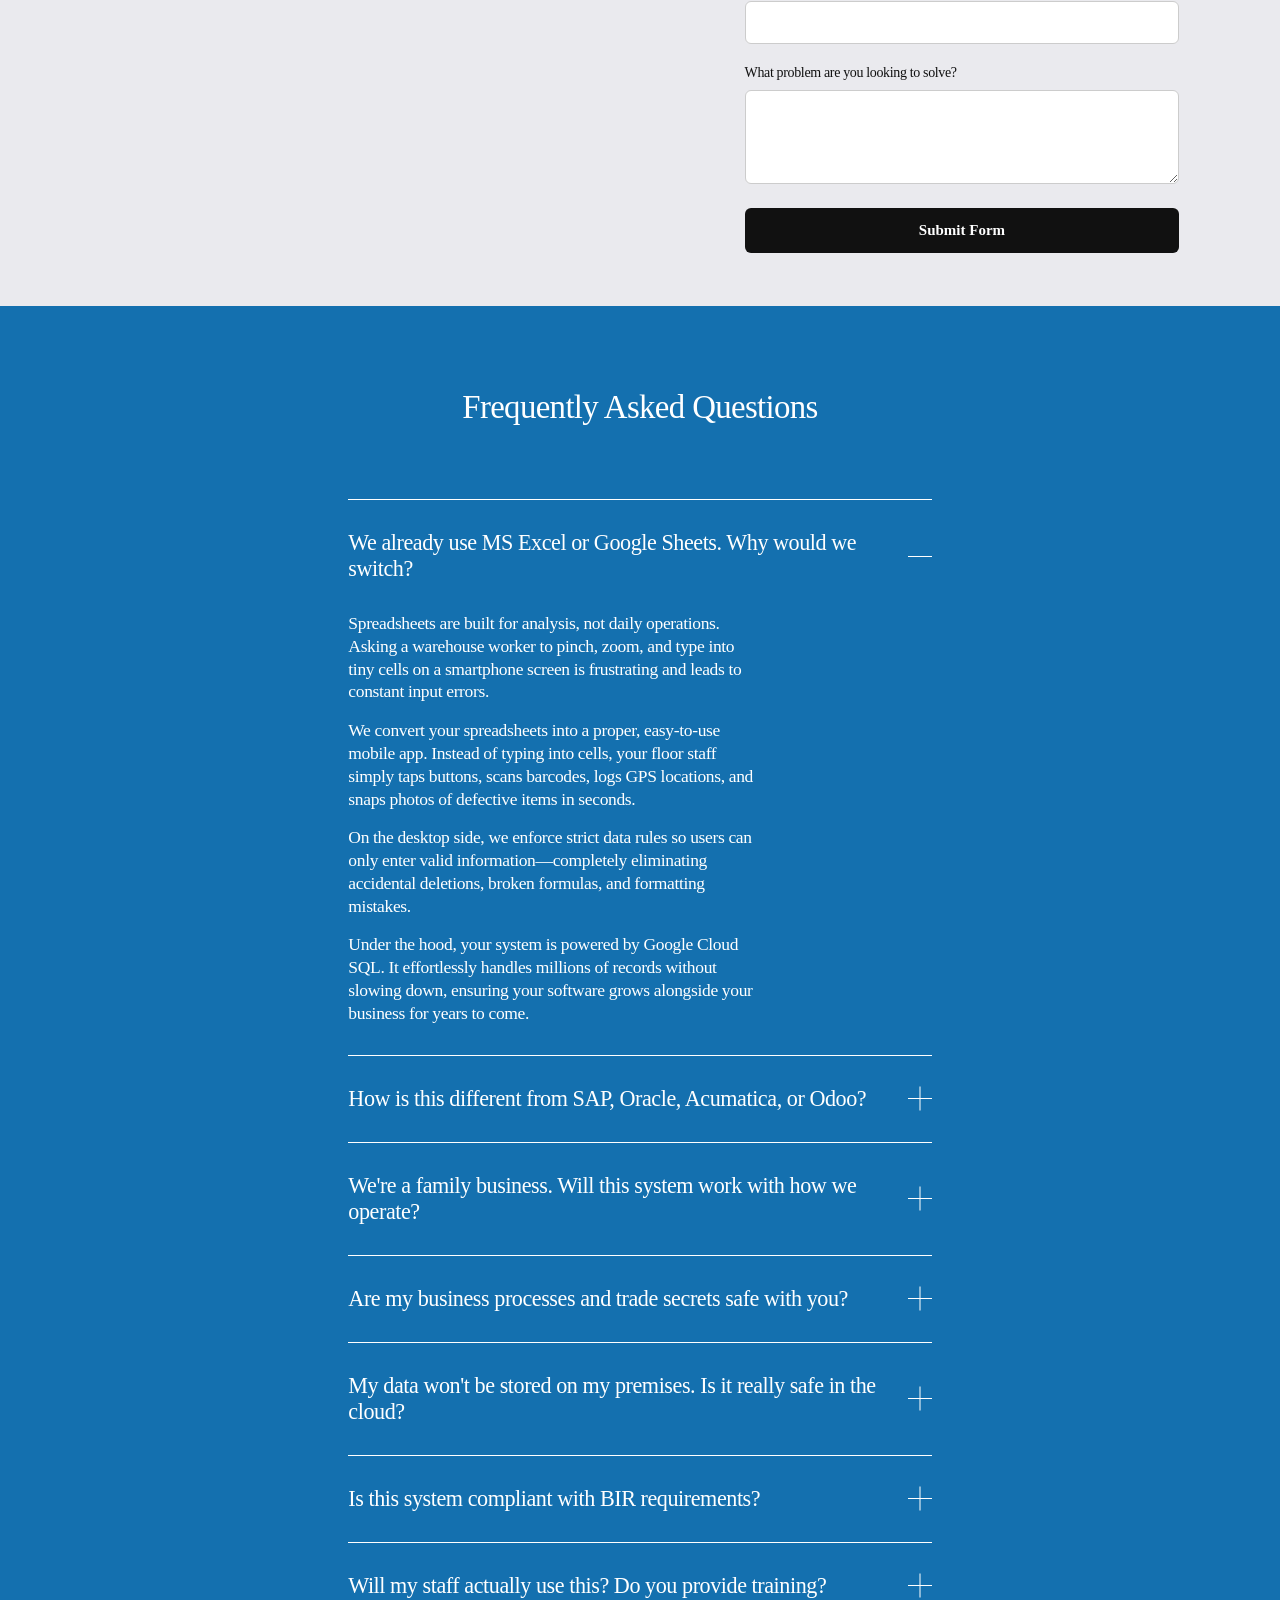
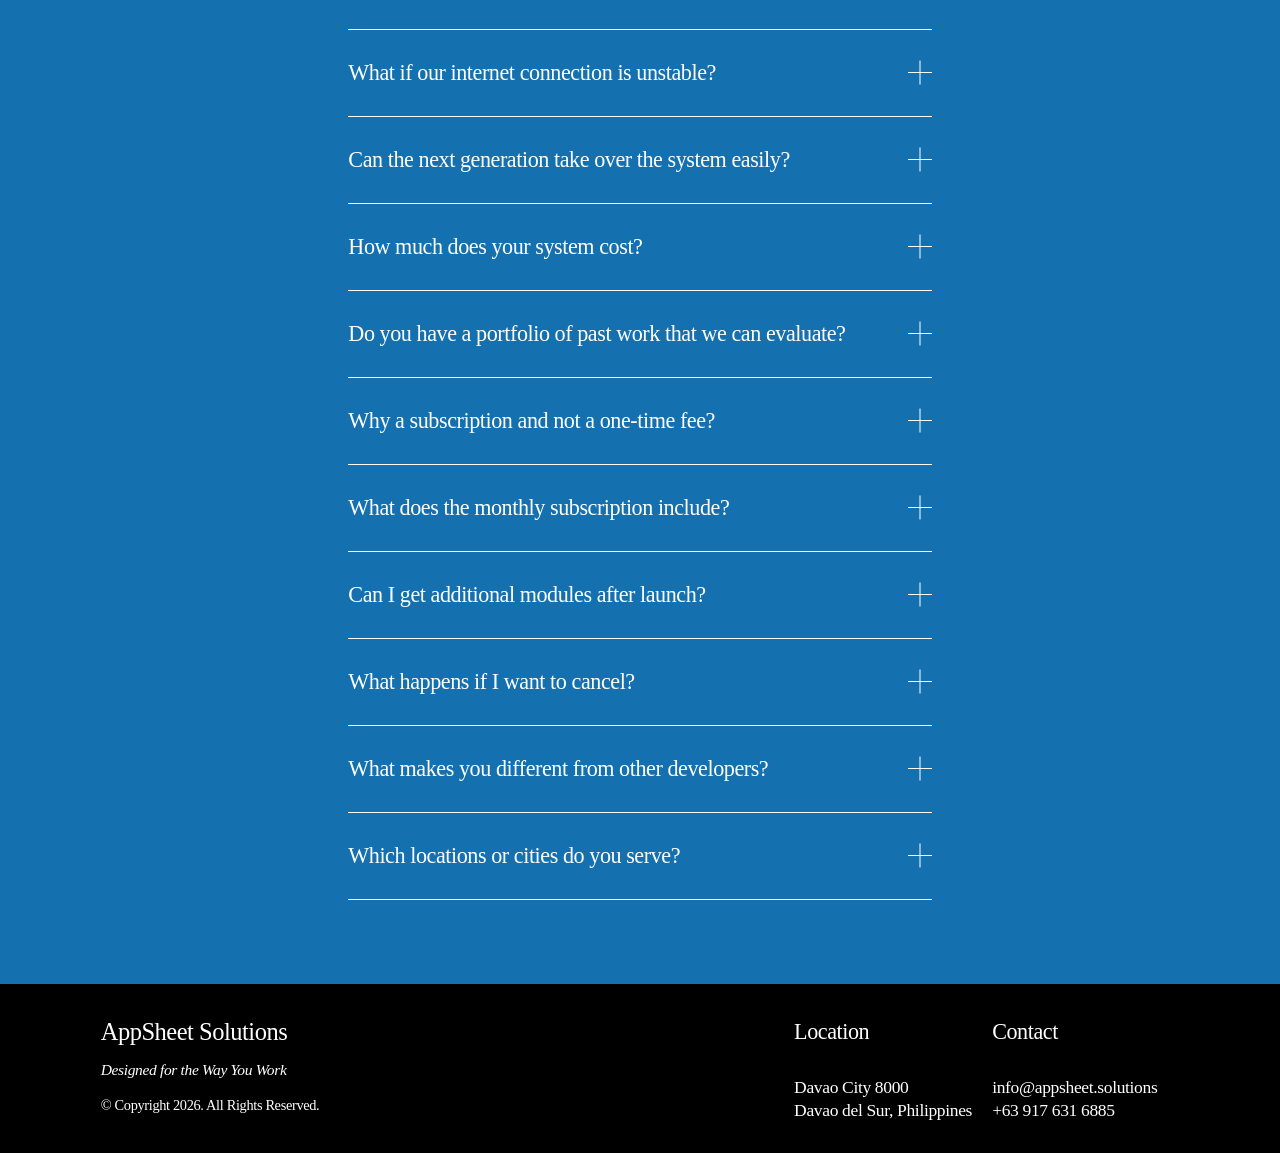
==== commit cb581b24: "Integrate Google Tag Manager into index.html Added Google Tag Manager scripts for tracking." ====
--- a/index.html
+++ b/index.html
@@ -1,6 +1,15 @@
 <!doctype html>
 <html xmlns:og="http://opengraphprotocol.org/schema/" xmlns:fb="http://www.facebook.com/2008/fbml" lang="en-US"  >
   <head>
+  <!-- Google tag (gtag.js) -->
+  <script async src="https://www.googletagmanager.com/gtag/js?id=G-HPVYDFZZPY"></script>
+  <script>
+    window.dataLayer = window.dataLayer || [];
+    function gtag(){dataLayer.push(arguments);}
+    gtag('js', new Date());
+  
+    gtag('config', 'G-HPVYDFZZPY');
+  </script>
   <base href="">
   <script src="js/rerouter.js"></script>
     <meta http-equiv="X-UA-Compatible" content="IE=edge,chrome=1">
